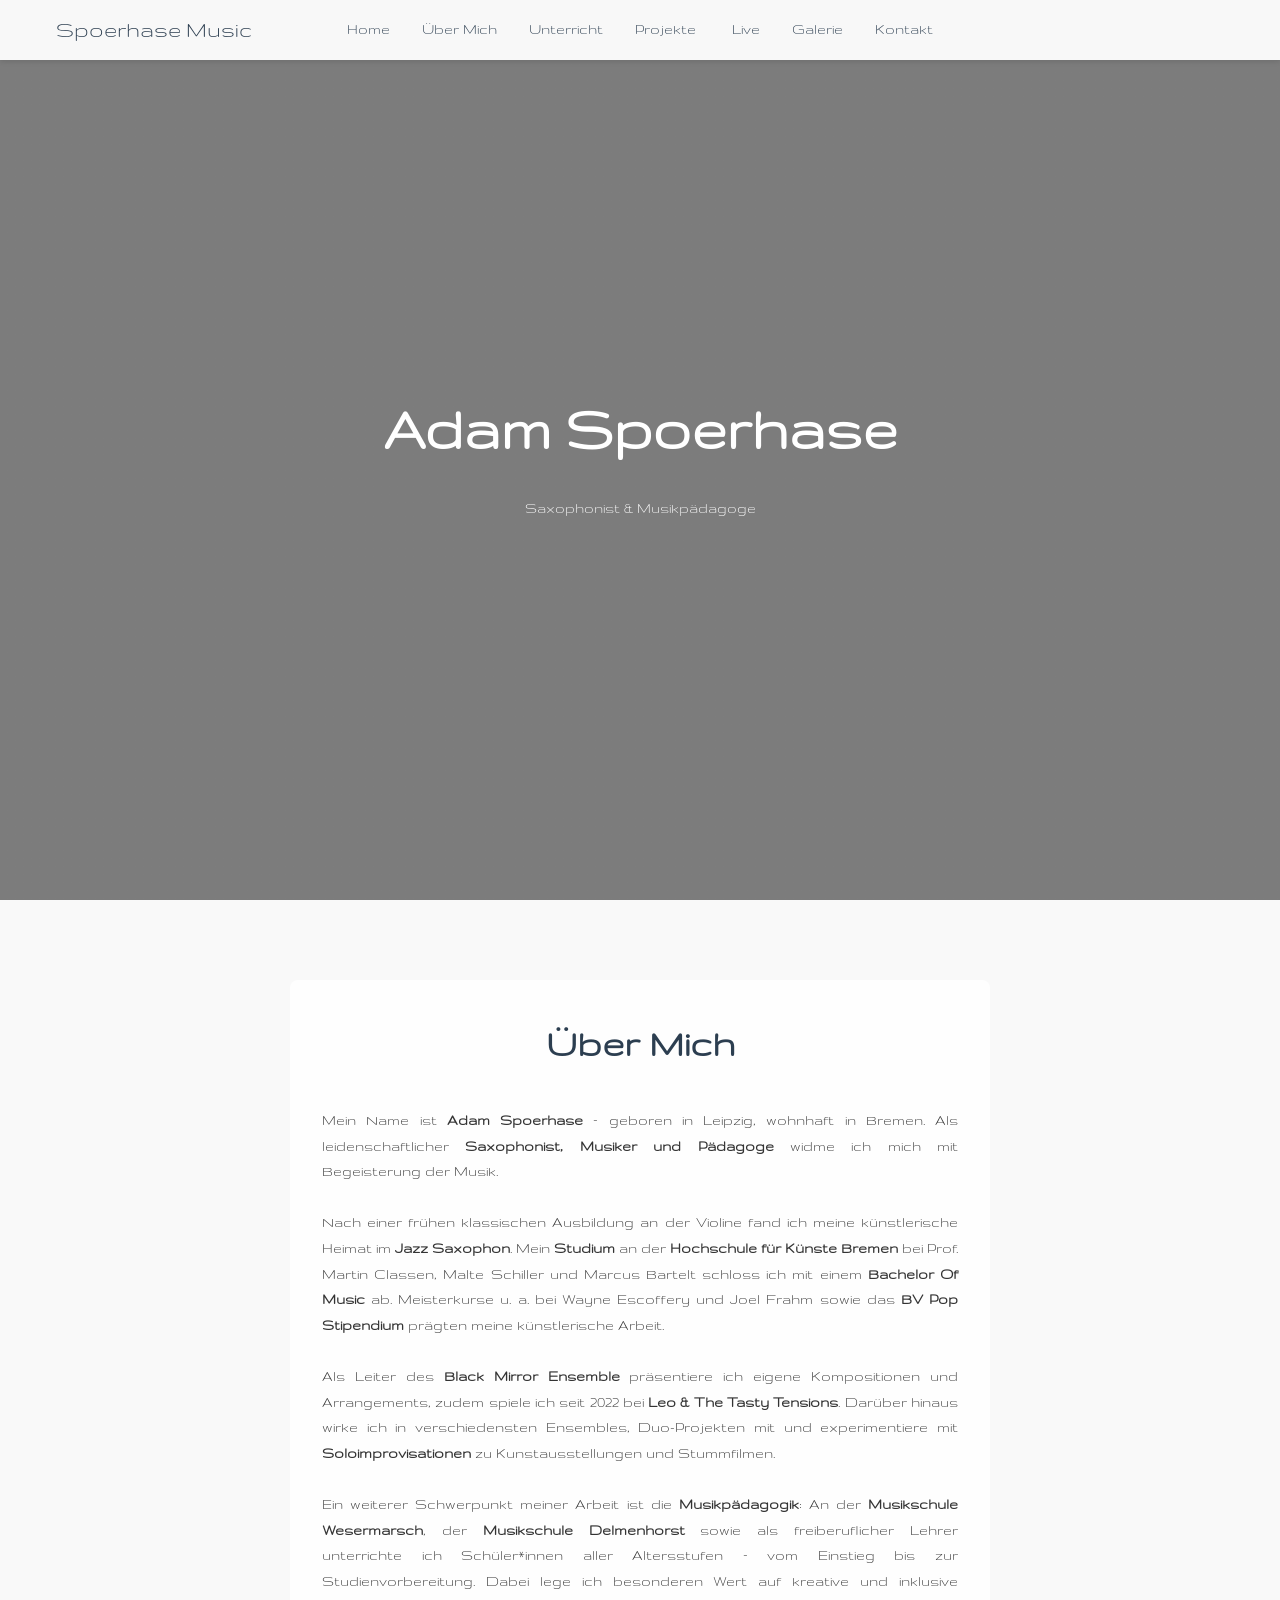
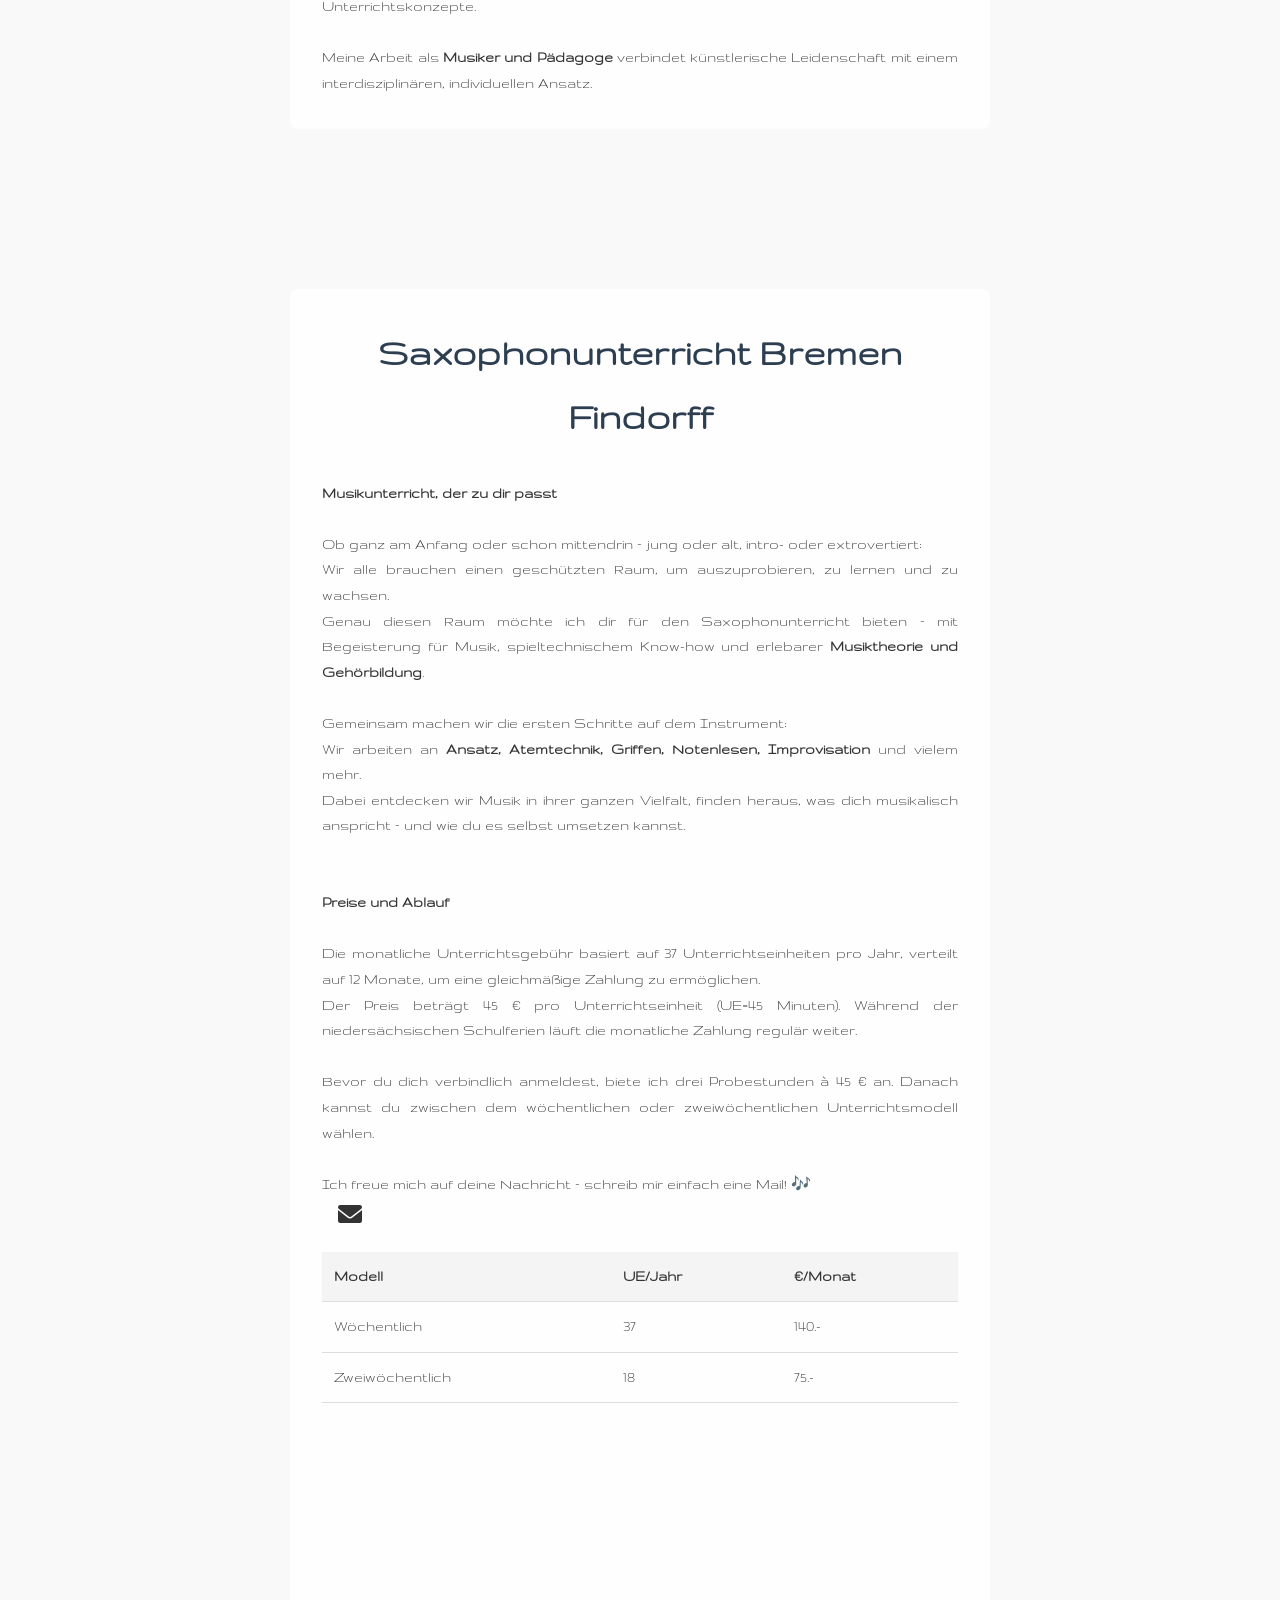
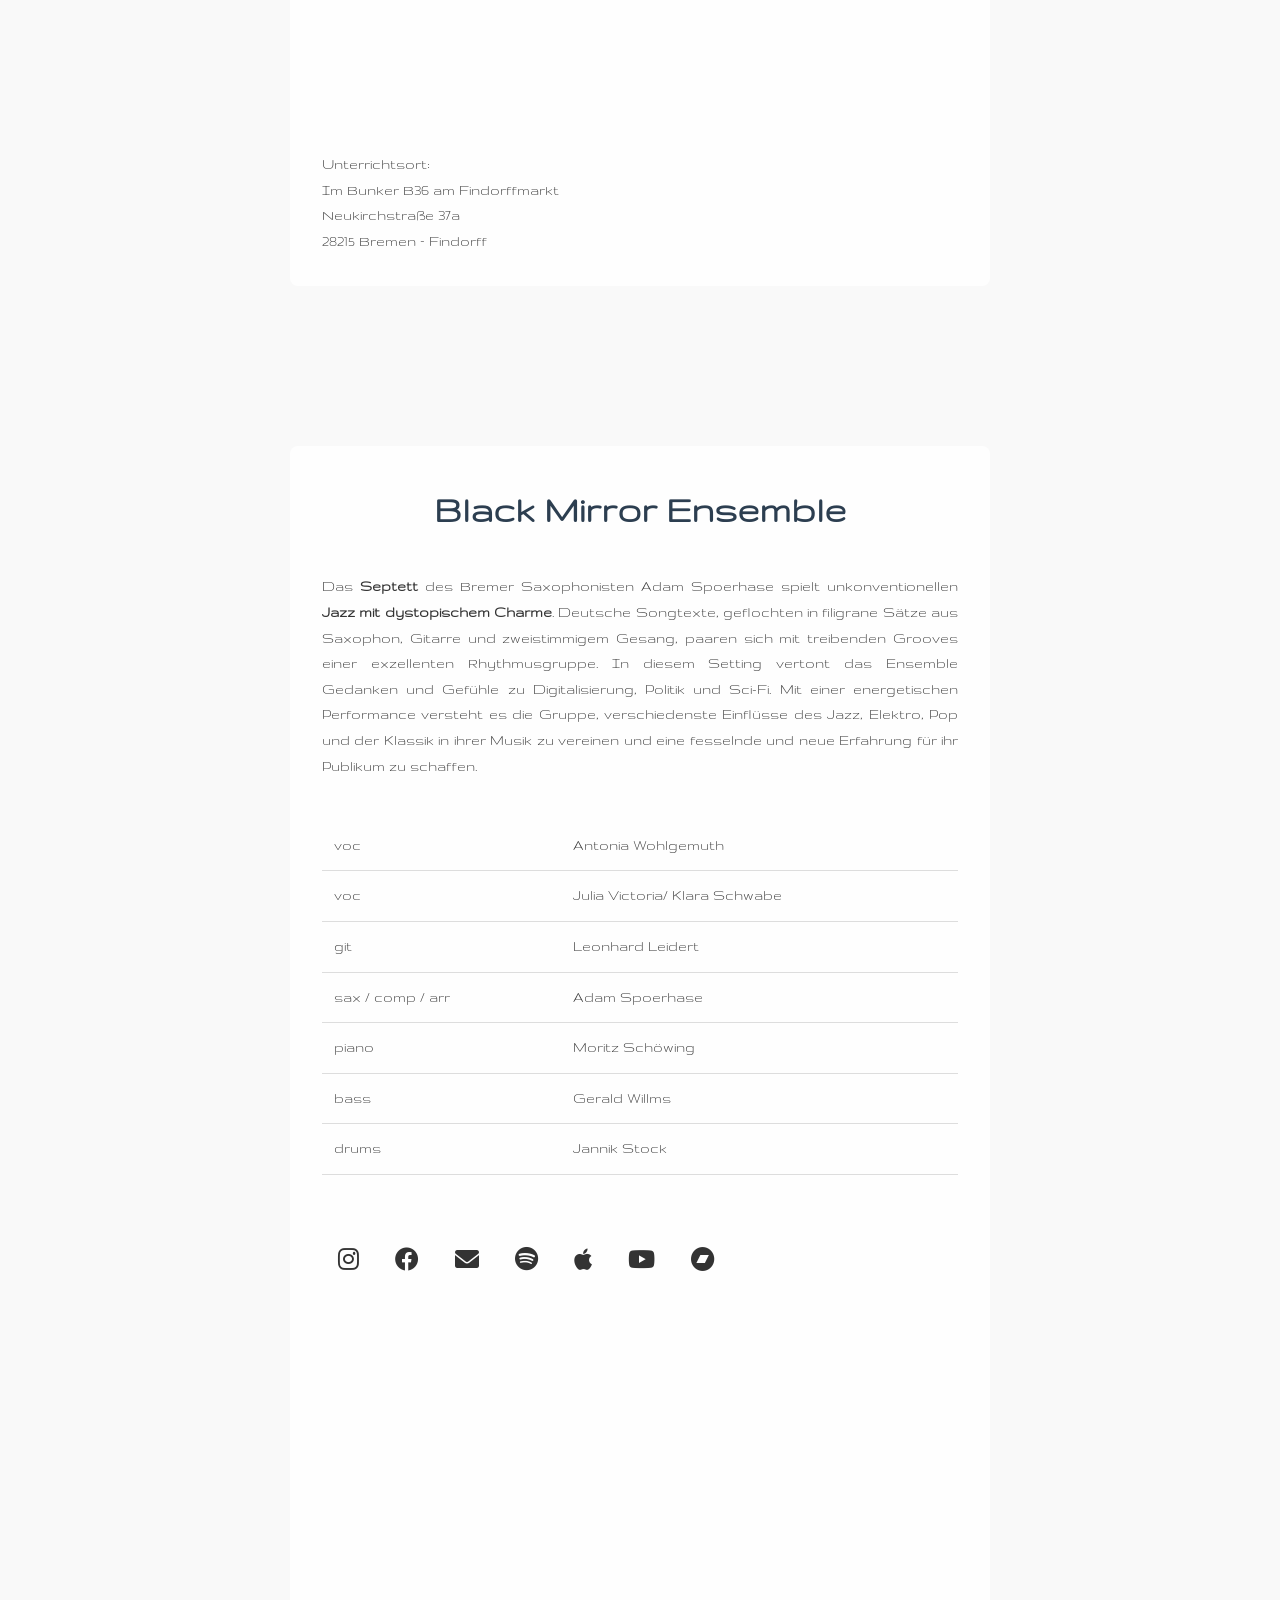
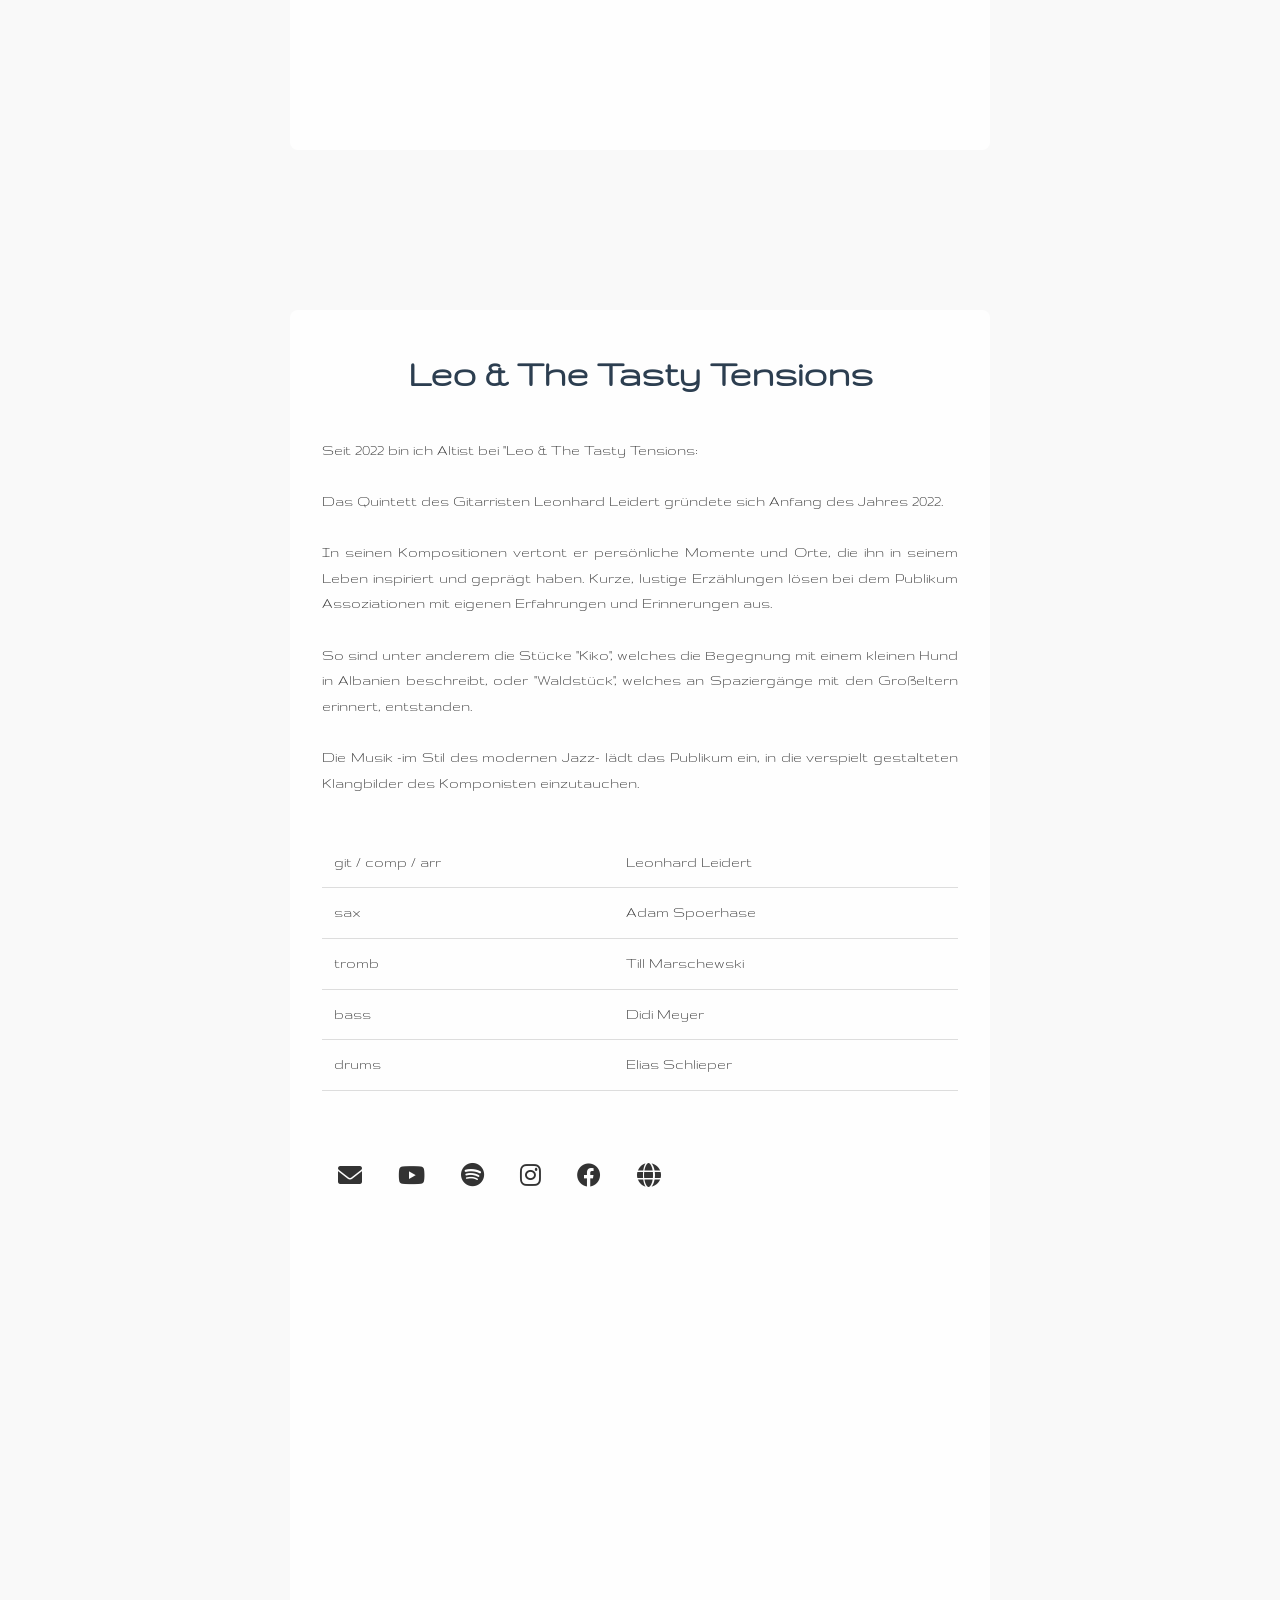
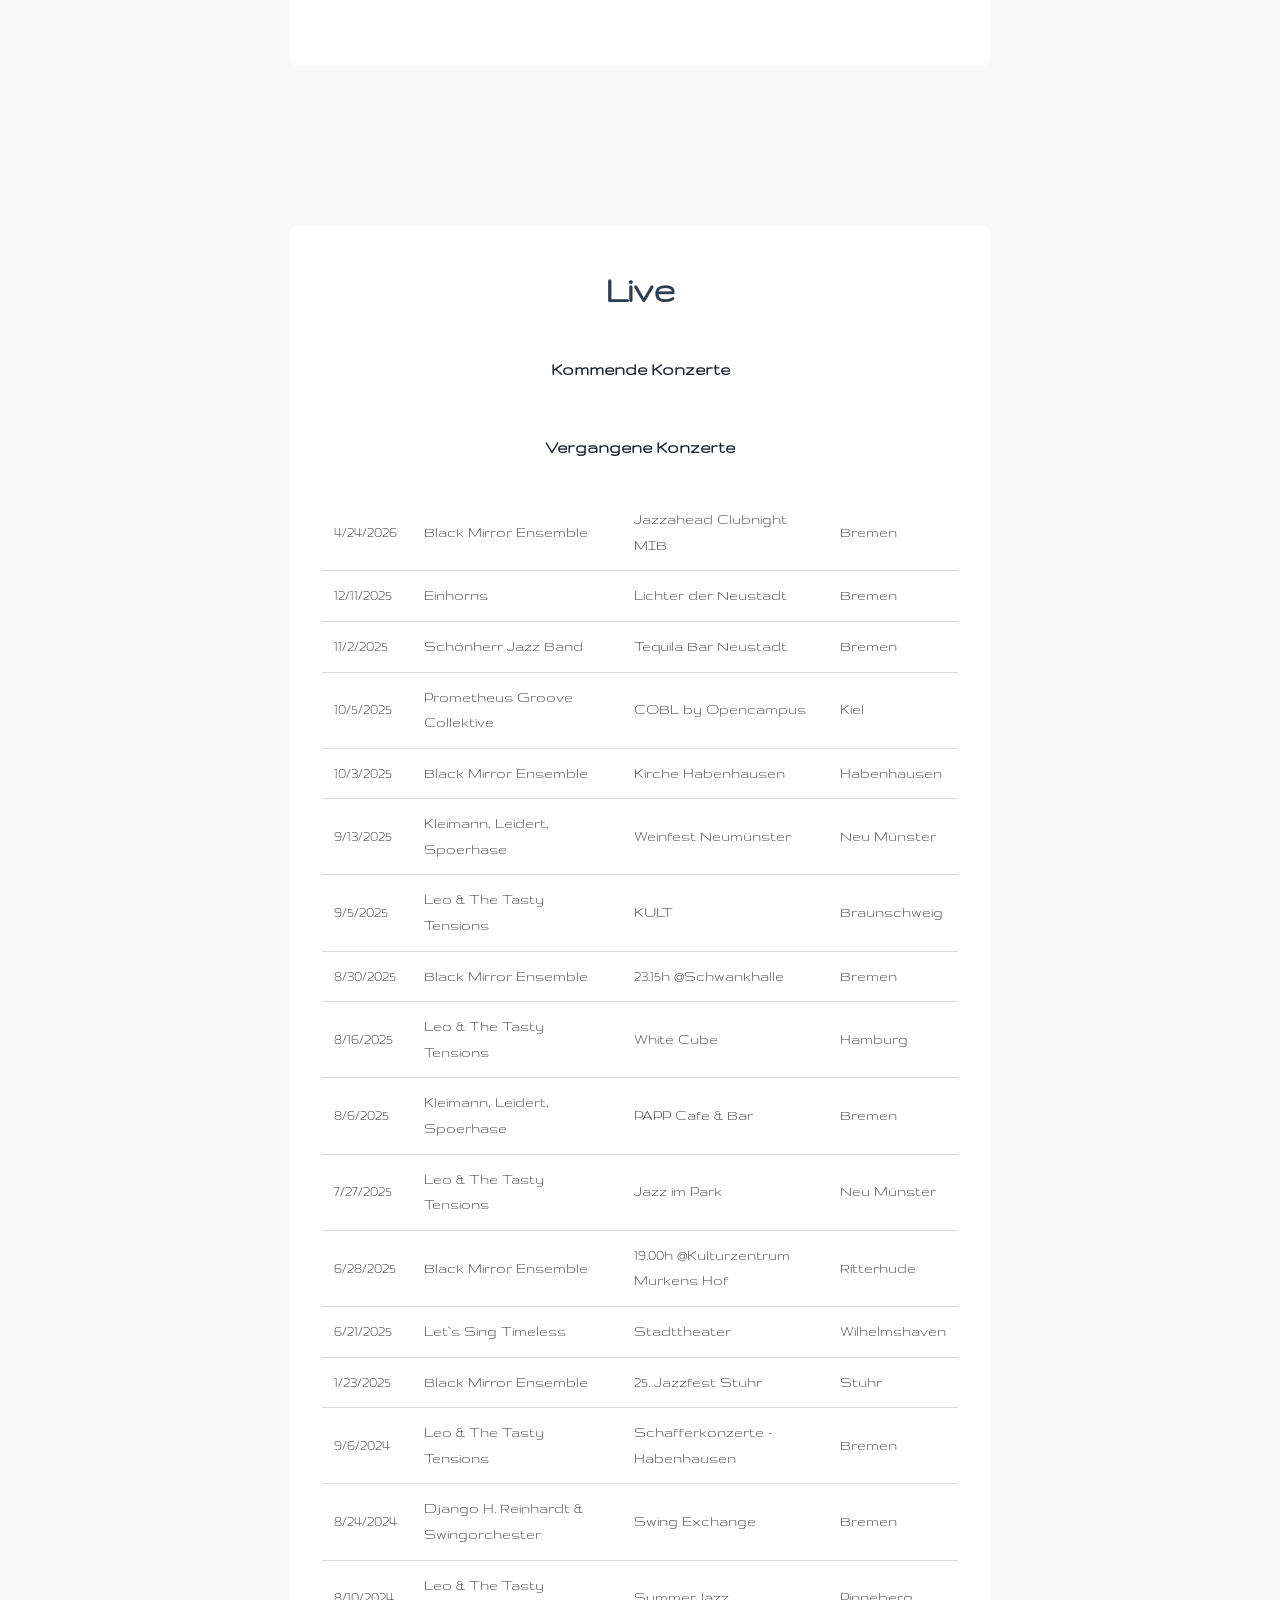
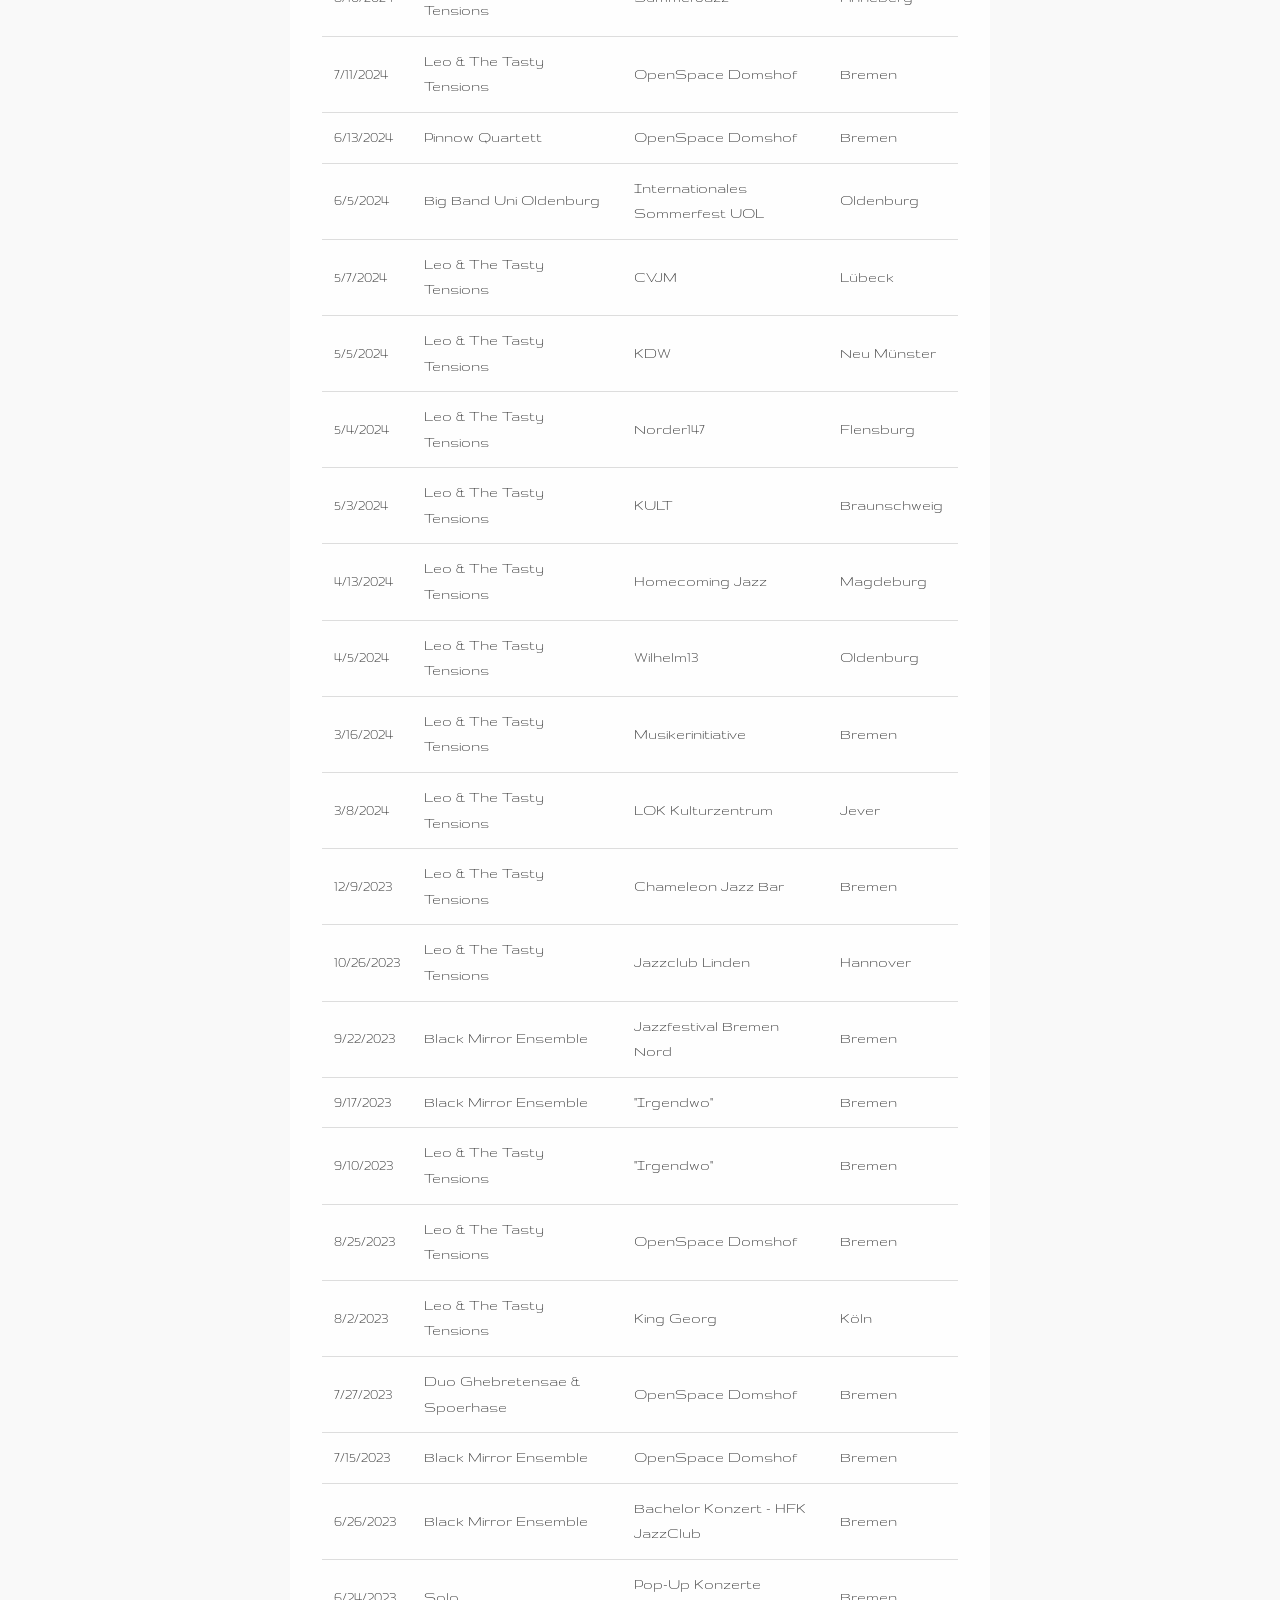
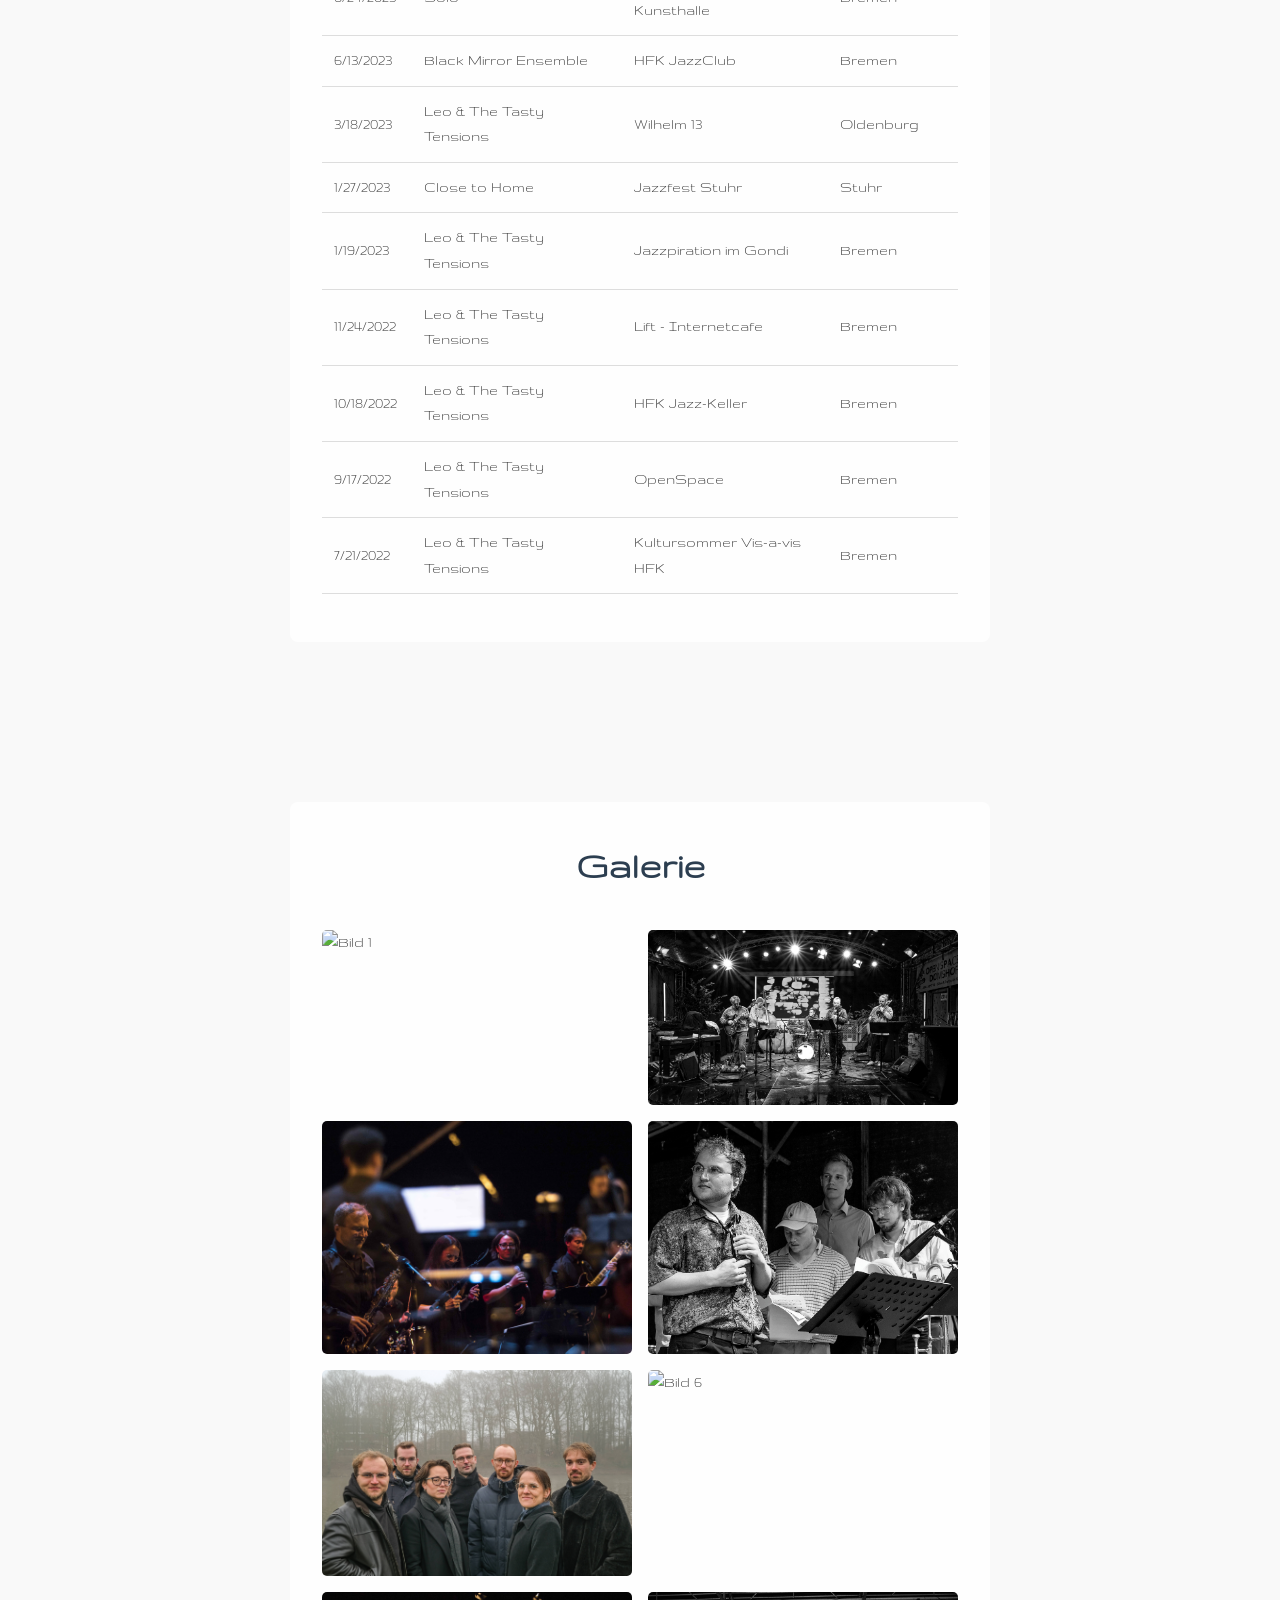
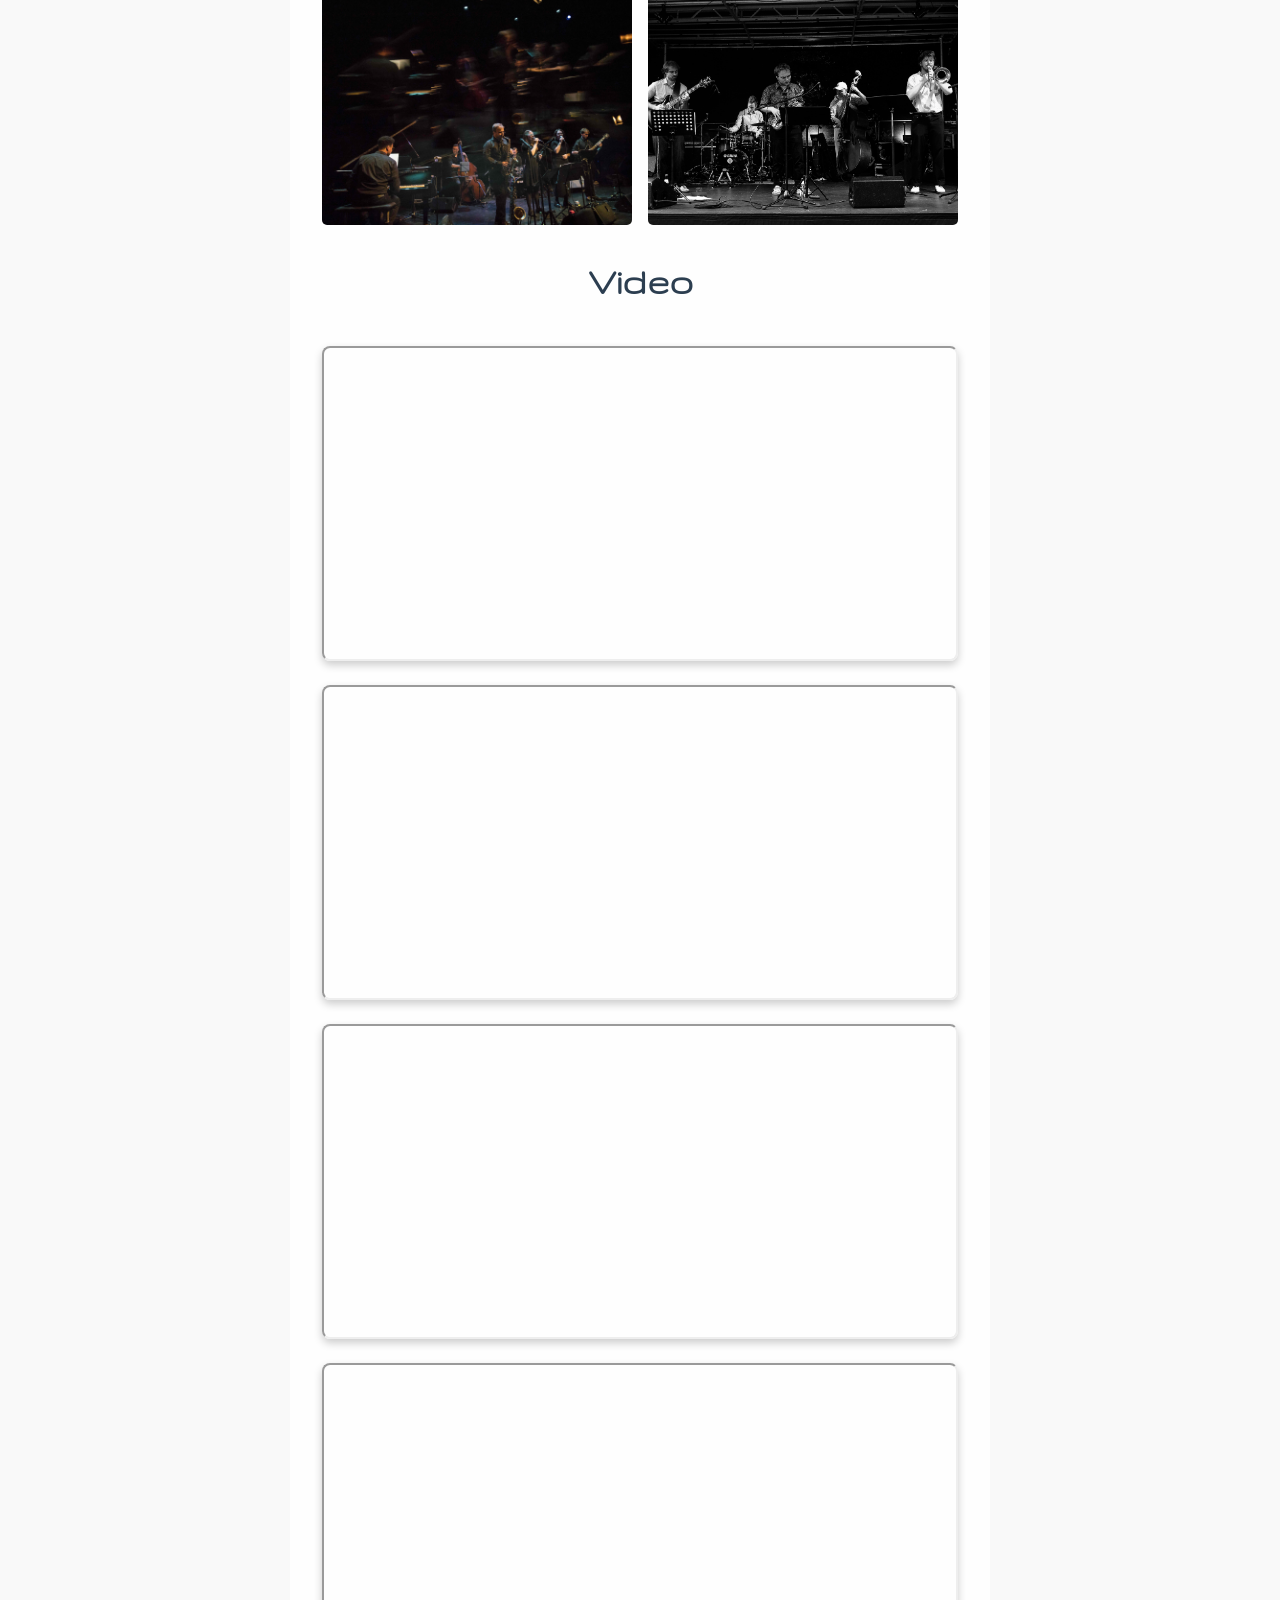
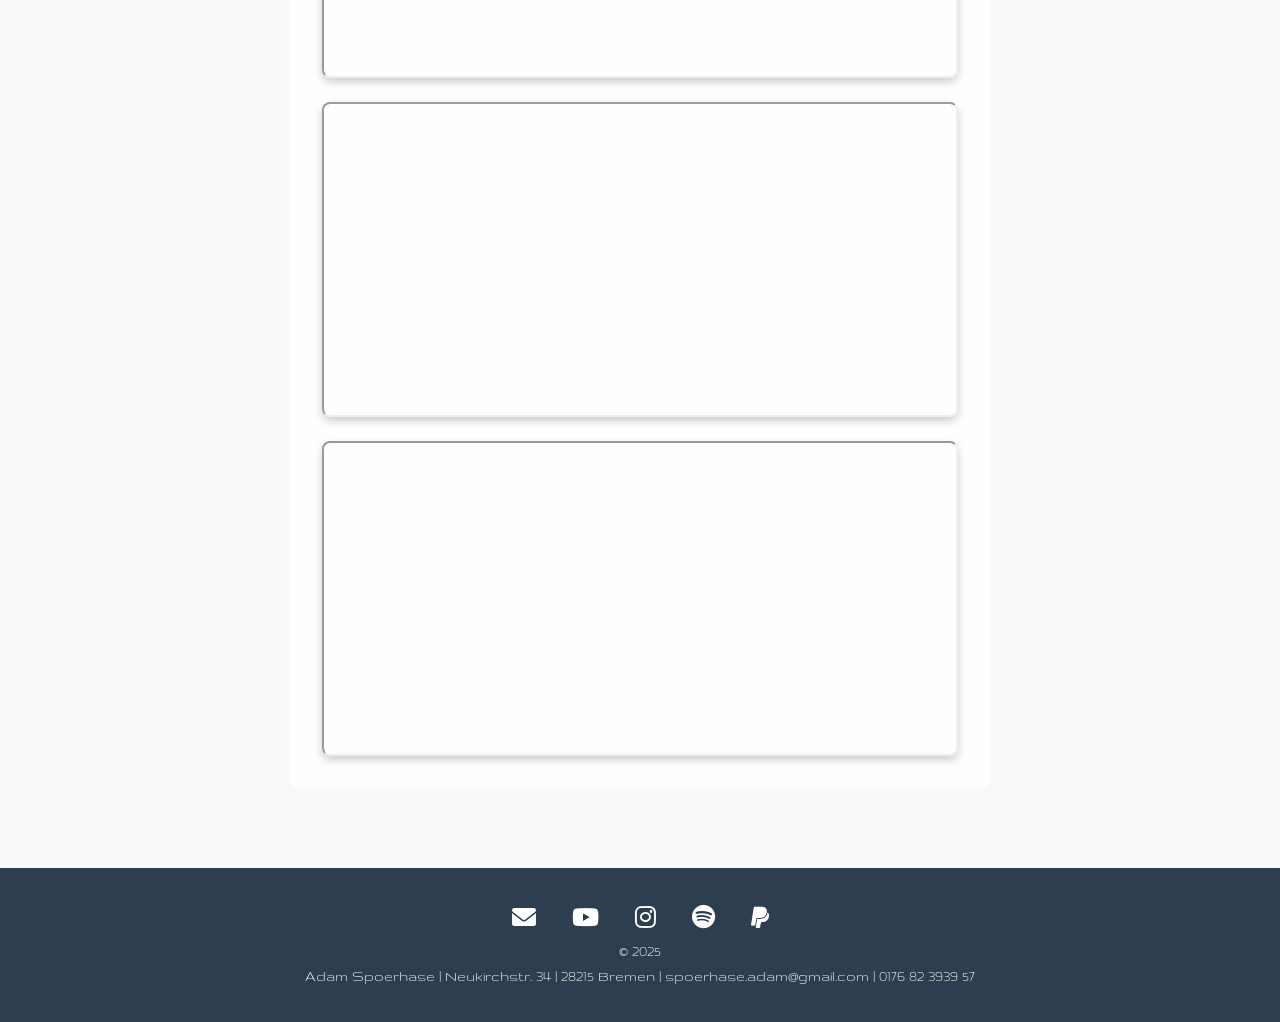
==== index.html @ 44860f43 "080526" ====
<!DOCTYPE html>
<html lang="de">

<head>
  <meta charset="UTF-8">
  <meta name="viewport" content="width=device-width, initial-scale=1.0">

  <!-- Basis-SEO -->
  <meta name="description"
    content="Saxophonist, Saxophonlehrer, Arrangeur, Komponist und Bandleader in Bremen – Unterricht, Auftritte, Arrangements, Jazz, Pop & mehr.">
  <meta name="keywords"
    content="Adam Spoerhase, Saxophonunterricht Bremen, Saxophonlehrer Bremen, Saxophonist Bremen, Musikunterricht Bremen, Saxophon lernen Bremen, Saxophon Findorff, Jazzunterricht Bremen, Musikpädagogik, Improvisation, Musikschule Bremen, Arrangeur, Komponist, Black Mirror Ensemble, Leo & The Tasty Tensions">
  <meta name="author" content="Adam Spoerhase, Black Mirror Ensemble">

  <!-- Open Graph (für Social Media) -->
  <meta property="og:title" content="Saxophonist & Saxophonlehrer in Bremen – Adam Spoerhase">
  <meta property="og:description"
    content="Professioneller Saxophonist, Lehrer & Arrangeur aus Bremen. Unterricht, Live-Musik, Arrangements & mehr.">
  <meta property="og:type" content="website">
  <meta property="og:url" content="https://jzzrbbt.github.io/spoerhase-music/">
  <meta property="og:image" content="https://jzzrbbt.github.io/spoerhase-music/Galerie/hintergrundbild.jpg">

  <!-- Twitter Card -->
  <meta name="twitter:card" content="summary_large_image">
  <meta name="twitter:title" content="Saxophonist & Musikpädagoge in Bremen – Adam Spoerhase">
  <meta name="twitter:description"
    content="Saxophonunterricht, Live-Musik, Kompositionen & Arrangements – jetzt entdecken.">
  <meta name="twitter:image" content="https://jzzrbbt.github.io/spoerhase-music/Galerie/hintergrundbild.jpg">

  <!-- Titel -->
  <title>Saxophonunterricht in Bremen – Adam Spoerhase</title>

  <!-- Icons & Fonts -->
  <link rel="stylesheet" href="https://cdnjs.cloudflare.com/ajax/libs/font-awesome/6.0.0/css/all.min.css">
  <link href="https://fonts.googleapis.com/css2?family=Gruppo&display=swap" rel="stylesheet">

  <!-- CSS -->
  <link rel="stylesheet" href="css/style.css">

  <!-- Skripte -->
  <script src="js/isIphone.js" defer></script>

  <!-- Strukturierte Daten für Local SEO -->
  <script type="application/ld+json">
  {
    "@context": "https://schema.org",
    "@type": "MusicSchool",
    "name": "Spoerhase Music – Saxophonunterricht Bremen",
    "description": "Saxophonunterricht für Anfänger und Fortgeschrittene in Bremen-Findorff. Jazz, Pop und Improvisation.",
    "image": "https://jzzrbbt.github.io/spoerhase-music/Galerie/hintergrundbild.jpg",
    "address": {
      "@type": "PostalAddress",
      "streetAddress": "Neukirchstraße 37a",
      "addressLocality": "Bremen",
      "postalCode": "28215",
      "addressCountry": "DE"
    },
    "geo": {
      "@type": "GeoCoordinates",
      "latitude": 53.093044,
      "longitude": 8.811693
    },
    "email": "spoerhase.adam@gmail.com",
    "url": "https://jzzrbbt.github.io/spoerhase-music/",
    "sameAs": [
      "https://www.instagram.com/black_mirror_ensemble/",
      "https://www.youtube.com/@adamspoerhase2343/featured"
    ]
  }
  </script>
</head>


<body>
  <!-- Navigation -->
  <nav class="navbar">
    <div class="container">
      <a href="#home" class="brand">Spoerhase Music</a>
      <button class="nav-toggle" aria-label="Menü öffnen">
        <span class="hamburger"></span>
      </button>
      <ul class="nav-links">
        <li><a href="#home">Home</a></li>
        <li><a href="#about">Über Mich</a></li>
        <li><a href="#lessons">Unterricht</a></li>
        <li class="dropdown">
          <a href="#bme">Projekte <i class="fas"></i></a>
          <ul class="dropdown-content">
            <li><a href="#bme">Black Mirror Ensemble</a></li>
            <li><a href="#lttt">Leo & The Tasty Tensions</a></li>
          </ul>
        </li>
        <li><a href="#events">Live</a></li>
        <li><a href="#gallery">Galerie</a></li>
        <li><a href="#footer">Kontakt</a></li>
      </ul>
    </div>
  </nav>

  <!-- Hero Section -->
  <section id="home" class="hero">
    <div class="hero-content">
      <h1>Adam Spoerhase</h1>
      <p>Saxophonist & Musikpädagoge</p>
    </div>
  </section>

  <section id="about"
    style="background: url('bspbild.jpg') no-repeat center center; background-size: max(700px); padding: 5rem 2rem; background-attachment: fixed;">
    <div class="content">
      <h2>Über Mich</h2>
      <p id="aboutText">Adam Spoerhase, Saxophonist, Saxophonlehrer, Bremen, Findorff</p>
    </div>
  </section>

  <!-- Unterricht -->
  <section id="lessons" style="background-image: url('Bilder/Sax\ Unterricht.jpg');
           background-size:cover;
           background-position: center; 
           background-attachment: fixed;
           background-repeat: no-repeat;">
    <div class="content">
      <h2>Saxophonunterricht Bremen Findorff</h2>

      <p id="aboutLessonsText">
        Ich biete <strong>Saxophonunterricht in Bremen</strong> für Anfänger und Fortgeschrittene
        an –
        im Stadtteil <strong>Findorff</strong> oder online per Video-Unterricht.
        Egal ob du Jazz, Pop oder Klassik spielen möchtest:
        Im Unterricht lernst du Technik, Improvisation, Gehörbildung und musikalischen Ausdruck.
        Der Unterricht richtet sich an Kinder, Jugendliche und Erwachsene –
        auf <strong>Alt-, Tenor-, Bariton- und Sopransaxophon</strong>.
      </p>


      <div class="social-icons">
        <a href="mailto:spoerhase.adam@gmail.com" target="_blank"><i class="fas fa-envelope"></i></a>
      </div>

      <table>
        <tr>
          <th>Modell</th>
          <th>UE/Jahr</th>
          <th>€/Monat</th>
        </tr>
        <tr>
          <td>Wöchentlich</td>
          <td>37</td>
          <td>140.-</td>
        </tr>
        <tr>
          <td>Zweiwöchentlich</td>
          <td>18</td>
          <td>75.-</td>
        </tr>
      </table>

      <div class="map-container">
        <iframe
          src="https://www.google.com/maps/embed?pb=!1m18!1m12!1m3!1d149.74718280624373!2d8.811693271079385!3d53.09304448581157!2m3!1f0!2f0!3f0!3m2!1i1024!2i768!4f13.1!3m3!1m2!1s0x47b1286eca355ee9%3A0x241c0317d4794151!2sNeukirchstra%C3%9Fe%2037a%2C%2028215%20Bremen!5e0!3m2!1sde!2sde!4v1742293849032!5m2!1sde!2sde"
          class="map-iframe" allowfullscreen="" loading="lazy" referrerpolicy="no-referrer-when-downgrade"></iframe>
      </div>

      <p>
        Unterrichtsort:<br>
        Im Bunker B36 am Findorffmarkt<br>
        Neukirchstraße 37a<br>
        28215 Bremen – Findorff
      </p>

    </div>
  </section>

  <!-- Band: Black Mirror Ensemble -->
  <section id="bme" style="background-image: url('gallery/HintergrundBME.jpg');
           background-size:cover;
           background-position: center; 
           background-attachment: fixed;
           background-repeat: no-repeat;">

    <div class="content">

      <h2>Black Mirror Ensemble</h2>
      <p id="aboutBMEText">Black Mirror Ensemble Live</p><br>

      <table>
        <tr>
          <td>voc</td>
          <td>Antonia Wohlgemuth</td>
        </tr>
        <tr>
          <td>voc</td>
          <td>Julia Victoria/ Klara Schwabe</td>
        </tr>
        <tr>
          <td>git</td>
          <td>Leonhard Leidert</td>
        </tr>
        <tr>
          <td>sax / comp / arr</td>
          <td>Adam Spoerhase</td>
        </tr>
        <tr>
          <td>piano</td>
          <td>Moritz Schöwing</td>
        </tr>
        <tr>
          <td>bass</td>
          <td>Gerald Willms</td>
        </tr>
        <tr>
          <td>drums</td>
          <td>Jannik Stock</td>
        </tr>
      </table>

      <br><br>
      <!-- Social Media Links -->
      <div class="social-icons">

        <a href="https://www.instagram.com/black_mirror_ensemble/?hl=de" target="_blank"><i
            class="fab fa-instagram"></i></a>
        <a href="https://www.facebook.com/profile.php?id=100092548142021" target="_blank"><i
            class="fab fa-facebook"></i></a>
        <a href="mailto:spoerhase.adam@gmail.com" target="_blank"><i class="fas fa-envelope"></i></a>

        <a href="https://open.spotify.com/intl-de/artist/6KK4UsVTcNkBBgU9x1tOBa?si=P2bHAS3KRbOYBg-0APtprw"
          target="_blank"><i class="fab fa-spotify"></i></a>
        <a href="https://music.apple.com/de/artist/black-mirror-ensemble/1844106262" target="_blank"><i
            class="fab fa-apple"></i></a>
        <a href="https://music.youtube.com/channel/UC7868fG_l4S92y5Y8KD3TqQ?si=gjVrfZll62qclre3" target="_blank"><i
            class="fab fa-youtube"></i></a>
        <a href="https://blackmirrorensemble.bandcamp.com/album/traumf-nger" target="_blank"><i
            class="fab fa-bandcamp"></i></a>

      </div>
      <br><br>
      <iframe data-testid="embed-iframe" style="border-radius:12px"
        src="https://open.spotify.com/embed/album/1LDtKP4Y3ZcjOma3gYedKd?utm_source=generator&theme=0" width="100%"
        height="352" frameBorder="0" allowfullscreen=""
        allow="autoplay; clipboard-write; encrypted-media; fullscreen; picture-in-picture" loading="lazy"></iframe>
      <br><br>
    </div>

    </div>

  </section>

  <!-- Band: Leo & The Tasty Tensions -->
  <section id="lttt" style="background-image: url('gallery/2.jpg');
           background-size: cover; 
           background-position: center; 
           background-attachment: fixed;
           background-repeat: no-repeat;">
    <div class="content">
      <h2>Leo & The Tasty Tensions</h2>
      <p id="aboutLTTText">Infotext...</p>
      <br>
      <table>
        <tr>
          <td>git / comp / arr</td>
          <td>Leonhard Leidert</td>
        </tr>
        <tr>
          <td>sax</td>
          <td>Adam Spoerhase</td>
        </tr>
        <tr>
          <td>tromb</td>
          <td>Till Marschewski</td>
        </tr>
        <tr>
          <td>bass</td>
          <td>Didi Meyer</td>
        </tr>
        <tr>
          <td>drums</td>
          <td>Elias Schlieper</td>
        </tr>
      </table>
      <br><br>
      <!-- Social Media Links -->
      <div class="social-icons">
        <a href="mailto:booking@leoandthetastytensions.info" target="_blank"><i class="fas fa-envelope"></i></a>
        <a href="https://www.youtube.com/@leoandthetastytensions" target="_blank"><i class="fab fa-youtube"></i></a>
        <a href="https://open.spotify.com/intl-de/artist/3RdRQytWqxMEiKghWeTZFX?si=q4nQqFYESuCCNoGcfioeWg"
          target="_blank"><i class="fab fa-spotify"></i></a>
        <a href="https://www.instagram.com/leo_and_the_tasty_tensions/?hl=de" target="_blank"><i
            class="fab fa-instagram"></i></a>
        <a href="https://www.facebook.com/profile.php?id=61556718826308" target="_blank"><i
            class="fab fa-facebook"></i></a></h3>
        <a href="https://www.leoandthetastytensions.info/" target="_blank"><i class="fas fa-globe"></i></a>
      </div>
      <br><br>
      <iframe data-testid="embed-iframe" style="border-radius:12px"
        src="https://open.spotify.com/embed/album/4brTKUjnzR3aDTePizS8RY?utm_source=generator&theme=0" width="100%"
        height="352" frameBorder="0" allowfullscreen=""
        allow="autoplay; clipboard-write; encrypted-media; fullscreen; picture-in-picture" loading="lazy"></iframe>
      <br><br>
    </div>
    </div>

  </section>

  <!-- Veranstaltungen -->
  <section id="events">
    <div class="content">
      <h2>Live</h2>
      <!-- Tabelle für kommende Veranstaltungen -->
      <h3>Kommende Konzerte</h3>
      <table id="upcomingEventsTable">
        <thead>
          <tr>
            <!-- Kopfzeile kann nach Bedarf ergänzt werden -->
          </tr>
        </thead>
        <tbody id="upcomingEvents">
          <!-- Dynamisch befüllt -->
        </tbody>
      </table>
      <!-- Tabelle für vergangene Veranstaltungen -->
      <h3>Vergangene Konzerte</h3>
      <table id="pastEventsTable">
        <thead>
          <tr>
            <!-- Kopfzeile kann nach Bedarf ergänzt werden -->
          </tr>
        </thead>
        <tbody id="pastEvents">
          <!-- Dynamisch befüllt -->
        </tbody>
      </table>
    </div>
  </section>

  <!-- Galerie -->
  <section id="gallery">
    <div class="content">
      <h2>Galerie</h2>

      <div class="gallery">
        <!-- zeige hier alle Bilder aus dem Ordner /gallery -->
        <img src="gallery/1.jpg" alt="Bild 1">
        <img src="gallery/2.jpg" alt="Bild 2">
        <img src="gallery/3.jpg" alt="Bild 3">
        <img src="gallery/4.jpg" alt="Bild 4">
        <img src="gallery/5.jpg" alt="Bild 5">
        <img src="gallery/6.jpg" alt="Bild 6">
        <img src="gallery/7.jpg" alt="Bild 7">
        <img src="gallery/8.jpg" alt="Bild 8">
      </div><br>


      <h2>Video</h2>
      <div class="gallery">
        <!-- Eingebettete YouTube-Videos -->
        <div class="video-gallery">
          <iframe width="600" height="315" src="https://www.youtube.com/embed/6SYhn9O03OU?si=Tev2OSCjIGuo_uky&amp;controls=0" allowfullscreen></iframe>
          <iframe width="600" height="315" src="https://www.youtube.com/embed/q4For6QDO0E?si=LdzXpstNxSc4JJsE" allowfullscreen></iframe>
          <iframe width="600" height="315" src="https://www.youtube.com/embed/U1G6T51KyIc" allowfullscreen></iframe>
          <iframe width="600" height="315" src="https://www.youtube.com/embed/U_okpQpdwJo" allowfullscreen></iframe>
          <iframe width="600" height="315" src="https://www.youtube.com/embed/sV_rzHV8x7w" allowfullscreen></iframe>
          <iframe width="600" height="315" src="https://www.youtube.com/embed/h3A3Xz_w18o" allowfullscreen></iframe>
        </div>
        
      </div>
    </div>
  </section>

  <!-- Footer -->
  <footer id="footer">
    <div class="social-icons">
      <a href="mailto:spoerhase.adam@gmail.com" target="_blank"><i class="fas fa-envelope"></i></a>
      <a href="https://www.youtube.com/@adamspoerhase2343/featured" target="_blank"><i class="fab fa-youtube"></i></a>
      <a href="https://www.instagram.com/black_mirror_ensemble/?hl=de" target="_blank"><i
          class="fab fa-instagram"></i></a>
      <a href="https://open.spotify.com/intl-de/artist/1DbZBXo44TI0vPPvEkJXXv?si=SGiqCL0bR5qexjZncAiw9g"
        target="_blank"><i class="fab fa-spotify"></i></a>
      <a href="https://www.paypal.me/BlackMirrorEnsemble" target="_blank"><i class="fab fa-paypal"></i></a>
    </div>
    <p>&copy; 2025</p>

    <p id="contactText">Beispieltext Kontaktinformationen</p>

  </footer>

  <div id="lightbox" class="lightbox">
    <span class="close">&times;</span>
    <img class="lightbox-content" id="lightbox-img" src="" alt="Vergrößertes Bild">
  </div>




  <!-- JavaScript zur Navigation -->
  <script src="js/navigation.js"></script>

  <!-- JavaScript zur dynamischen Organisation der Events -->
  <script src="js/events.js"></script>

  <!-- JavaScript für Galerie -->
  <script src="js/gallery.js"></script>

  <!-- JavaScript zur dynamischen Organisation der Texte -->
  <script src="js/text.js"></script>

</body>

</html>
---- css/style.css ----
/* ===========================
   Grundlegende Styles
=========================== */
:root {
  --primary-color: #2c3e50;
  --accent-color: #e67e22;
  --bg-opacity: 0.95;
  --background-color: #f9f9f9;
  --transition-speed: 0.3s;
  --nav-height: 60px;
}

* {
  margin: 0;
  padding: 0;
  box-sizing: border-box;
  font-family: 'Gruppo', sans-serif;
}

html {
  scroll-behavior: smooth;
}

body {
  line-height: 1.6;
  color: #333;
  background-color: var(--background-color);
}

/* ===========================
   Navigation
=========================== */
.navbar {
  position: fixed;
  top: 0;
  width: 100%;
  background: rgba(255, 255, 255, var(--bg-opacity));
  box-shadow: 0 2px 5px rgba(0,0,0,0.1);
  z-index: 1000;
}

.navbar .container {
  max-width: 1200px;
  margin: 0 auto;
  display: flex;
  align-items: center;
  justify-content: center;
  height: var(--nav-height);
  padding: 0 1rem;
  position: relative;
}

.brand {
  position: absolute;
  left: 1rem;
  font-size: 1.5rem;
  color: var(--primary-color);
  text-decoration: none;
}

.nav-toggle {
  display: none;
  background: none;
  border: none;
  cursor: pointer;
  position: absolute;
  right: 1rem;
}

.hamburger,
.hamburger::before,
.hamburger::after {
  content: '';
  display: block;
  width: 25px;
  height: 3px;
  background: var(--primary-color);
  transition: transform var(--transition-speed);
  border-radius: 2px;
}

.hamburger::before {
  transform: translateY(-8px);
}
.hamburger::after {
  transform: translateY(5px);
}

.nav-links {
  list-style: none;
  display: flex;
  align-items: center;
  justify-content: center;
}

.nav-links li {
  position: relative;
}

.nav-links a {
  display: block;
  padding: 0 1rem;
  color: var(--primary-color);
  text-decoration: none;
  transition: color var(--transition-speed);
}

.nav-links a:hover {
  color: var(--accent-color);
}

.dropdown-content {
  display: none;
  position: absolute;
  top: 100%;
  left: 0;
  background: #fff;
  box-shadow: 0 8px 16px rgba(0,0,0,0.2);
  list-style: none;
  padding: 0.5rem 0;
  border-radius: 4px;
}

.dropdown-content a {
  padding: 0.5rem 1rem;
  color: var(--primary-color);
}

.dropdown:hover .dropdown-content {
  display: block;
}

/* ===========================
   Responsive Navigation
=========================== */
@media (max-width: 768px) {
  .nav-toggle {
    display: block;
  }
  
  .nav-links {
    position: absolute;
    top: var(--nav-height);
    left: 0;
    width: 100%;
    flex-direction: column;
    background: rgba(255,255,255,var(--bg-opacity));
    display: none;
  }
  .nav-links.active {
    display: flex;
  }
  .nav-links li {
    width: 100%;
    text-align: center;
  }
  .dropdown-content {
    position: static;
    box-shadow: none;
  }
}

/* ===========================
   Hero Section
=========================== */
.hero {
  height: 100vh;
  background: linear-gradient(rgba(0, 0, 0, 0.5), rgba(0, 0, 0, 0.5)),
    url('../gallery/hintergrundbild.jpg') center / cover fixed;
  display: flex;
  align-items: center;
  justify-content: center;
  text-align: center;
  color: #fff;
}

.hero h1 {
  font-size: 4rem;
  margin-bottom: 1rem;
}

/* ===========================
   Allgemeine Sektionen
=========================== */
section {
  padding: 5rem 2rem;
  min-height: 100vh;
  display: flex;
  align-items: center;
}

.content {
  text-align: justify;
  background-color: rgba(255, 255, 255, 0.9);
  padding: 2rem;
  border-radius: 8px;
  max-width: 700px;
  margin: 0 auto;
}

h2 {
  text-align: center;
  font-size: 2.5rem;
  margin-bottom: 2rem;
  color: var(--primary-color);
}

h3 {
  text-align: center;
  font-size: 1.2rem;
  margin-bottom: 2rem;
  color: #1a242e;
}

/* ===========================
   Karte / Map
=========================== */
.map-container {
  text-align: center;
  margin: 20px auto;
  max-width: 700px;
}

.map-iframe {
  width: 100%;
  height: 300px;
  border: 0;
  border-radius: 10px;
}

/* ===========================
   Band / Projekte
=========================== */
.band-section {
  position: relative;
  width: 100%;
  height: 100vh;
  overflow: hidden;
  display: flex;
  align-items: center;
  justify-content: center;
  text-align: center;
}

/* ===========================
   Tabellen (Veranstaltungen)
=========================== */
table {
  width: 100%;
  margin: 1rem 0;
  border-collapse: collapse;
}
th, td {
  padding: 0.75rem;
  text-align: left;
  border-bottom: 1px solid #ddd;
}
th {
  background-color: #f4f4f4;
}

/* ===========================
   Galerie
=========================== */
.gallery {
  display: grid;
  grid-template-columns: repeat(auto-fit, minmax(300px, 1fr));
  gap: 1rem;
}
.gallery img {
  width: 100%;
  height: 100%;
  object-fit: cover;
  border-radius: 5px;
  transition: transform 0.3s;
}
.gallery img:hover {
  transform: scale(1.03);
}

/* ===========================
   Video-Galerie
=========================== */
.video-gallery {
  display: flex;
  flex-wrap: wrap;
  justify-content: center;
  gap: 1.5rem;
}
.video-gallery iframe {
  width: 100%;
  max-width: 700px;
  height: 315px;
  border-radius: 8px;
  box-shadow: 0 4px 8px rgba(0, 0, 0, 0.2);
  transition: transform 0.3s, box-shadow 0.3s;
}
.video-gallery iframe:hover {
  transform: scale(1.05);
  box-shadow: 0 8px 16px rgba(0, 0, 0, 0.3);
}

/* ===========================
   Footer
=========================== */
footer {
  background: var(--primary-color);
  color: #fff;
  padding: 2rem;
  text-align: center;
}

.social-icons a {
  color: var(--secondary-color);
  font-size: 1.5rem;
  margin: 0 1rem;
  transition: color var(--transition-speed), transform var(--transition-speed);
  display: inline-block;
}
.social-icons a:hover {
  transform: scale(1.5);
  color: var(--accent-color);
}

/* ===========================
   Lightbox
=========================== */
.lightbox {
  display: none;
  position: fixed;
  z-index: 2000;
  inset: 0;
  background-color: rgba(0, 0, 0, 0.9);
  align-items: center;
  justify-content: center;
}
.lightbox-content {
  max-width: 90%;
  max-height: 80%;
  margin: auto;
  display: block;
  border-radius: 5px;
}
.lightbox .close {
  position: absolute;
  top: 20px;
  right: 35px;
  color: #fff;
  font-size: 40px;
  font-weight: bold;
  transition: color 0.3s;
  cursor: pointer;
}
.lightbox .close:hover {
  color: #bbb;
}

/* ===========================
   Burger-Menü Animation
=========================== */
.nav-toggle.open .hamburger {
  transform: rotate(45deg);
}
.nav-toggle.open .hamburger::before {
  transform: rotate(90deg) translateX(5px);
}
.nav-toggle.open .hamburger::after {
  opacity: 0;
}


/* ===========================
   Zusätzliche Mobile Styles
=========================== */

/* Tablets & kleine Laptops */
@media (max-width: 1024px) {
  section {
    padding: 3rem 1.5rem;
  }

  h2 {
    font-size: 2rem;
  }

  .hero h1 {
    font-size: 3rem;
  }
}

/* Smartphones */
@media (max-width: 600px) {

  body {
    font-size: 0.95rem;
  }

  .navbar .container {
    justify-content: space-between;
  }

  .brand {
    font-size: 1.2rem;
  }

  .hero {
    height: 80vh;
    background-attachment: scroll; /* Fix iOS bug */
    padding: 0 1rem;
  }

  .hero h1 {
    font-size: 2.2rem;
  }

  .hero p {
    font-size: 1rem;
  }

  section {
    padding: 3rem 1rem;
    min-height: auto;
  }

  .content {
    padding: 1.2rem;
    max-width: 100%;
  }

  h2 {
    font-size: 1.5rem;
  }

  h3 {
    font-size: 1rem;
  }

  /* Galerie einspaltig */
  .gallery {
    grid-template-columns: 1fr;
  }

  /* Video responsive */
  .video-gallery iframe {
    height: 200px;
    max-width: 100%;
  }


  /* Tabelle an Bildschirmbreite anpassen */
   table {
    display: table;
    table-layout: fixed; /* gleichmäßige Spaltenbreiten */
    width: 100%;
  }
  th, td {
    word-wrap: break-word;
    text-align: justify;
  }

 <!--
 /* Fixe Hintergründe abschalten */
  [style*="background-attachment: fixed"] {
    background-attachment: scroll !important;
  } 
  -->

  /* Optional: falls es mehrere feste Hintergründe gibt */
.is-iphone [style*="background-attachment: fixed"] {
  background-attachment: scroll !important;
}

  /* Footer kompakter */
  footer {
    padding: 1.5rem 1rem;
  }

  .social-icons a {
    margin: 0 0.5rem;
    font-size: 1.2rem;
  }
}
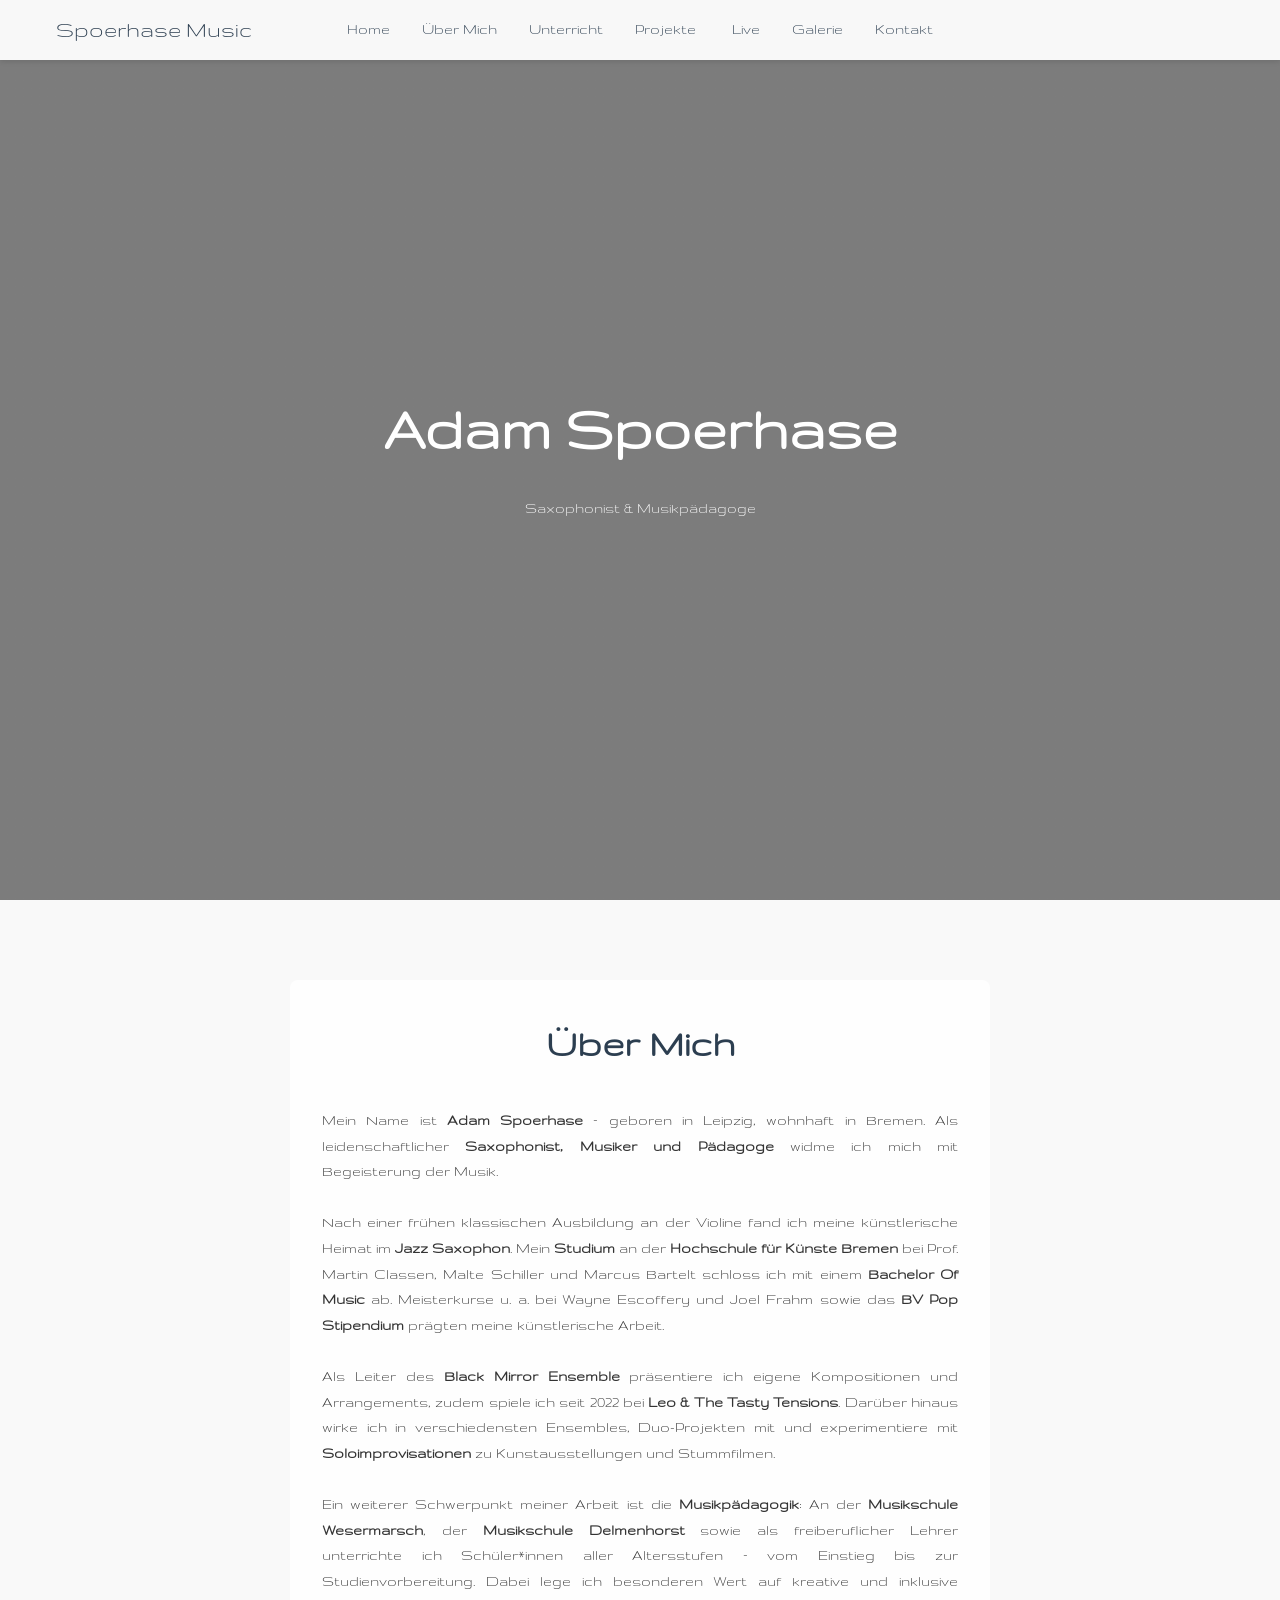
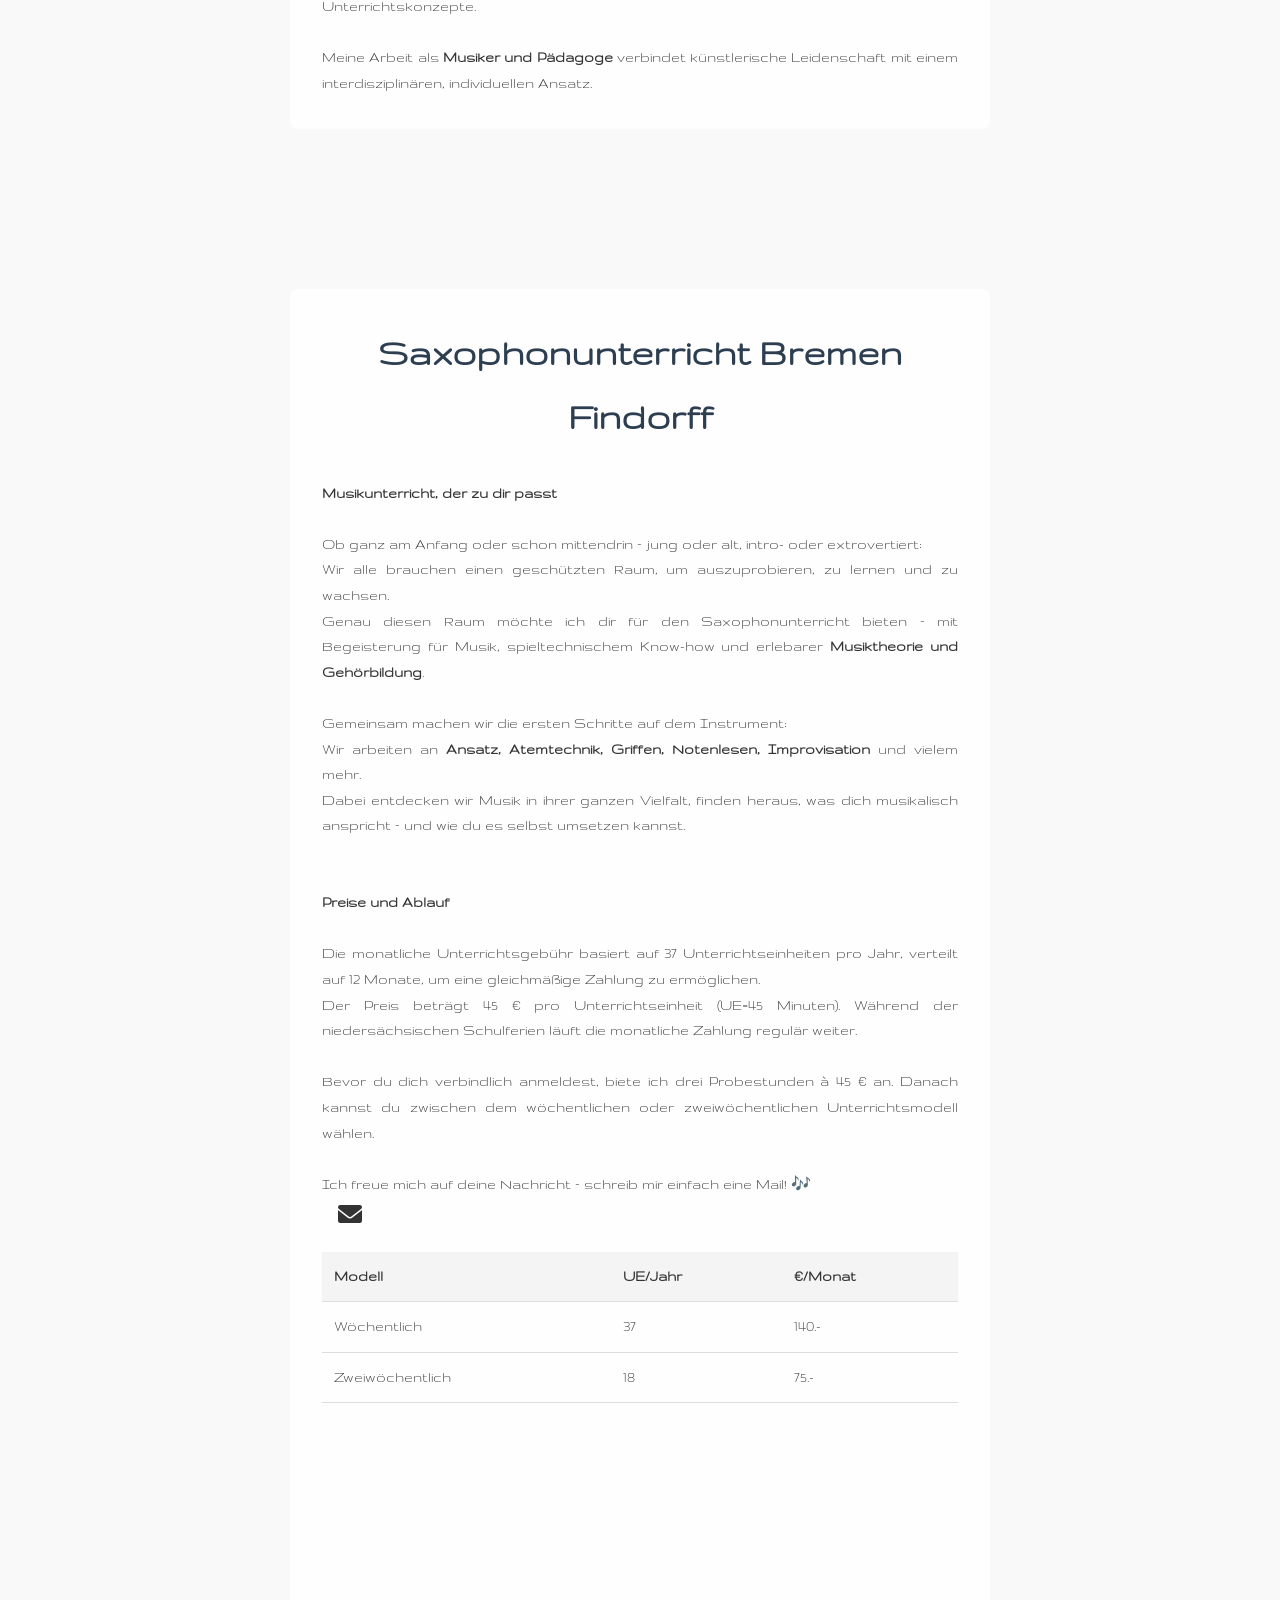
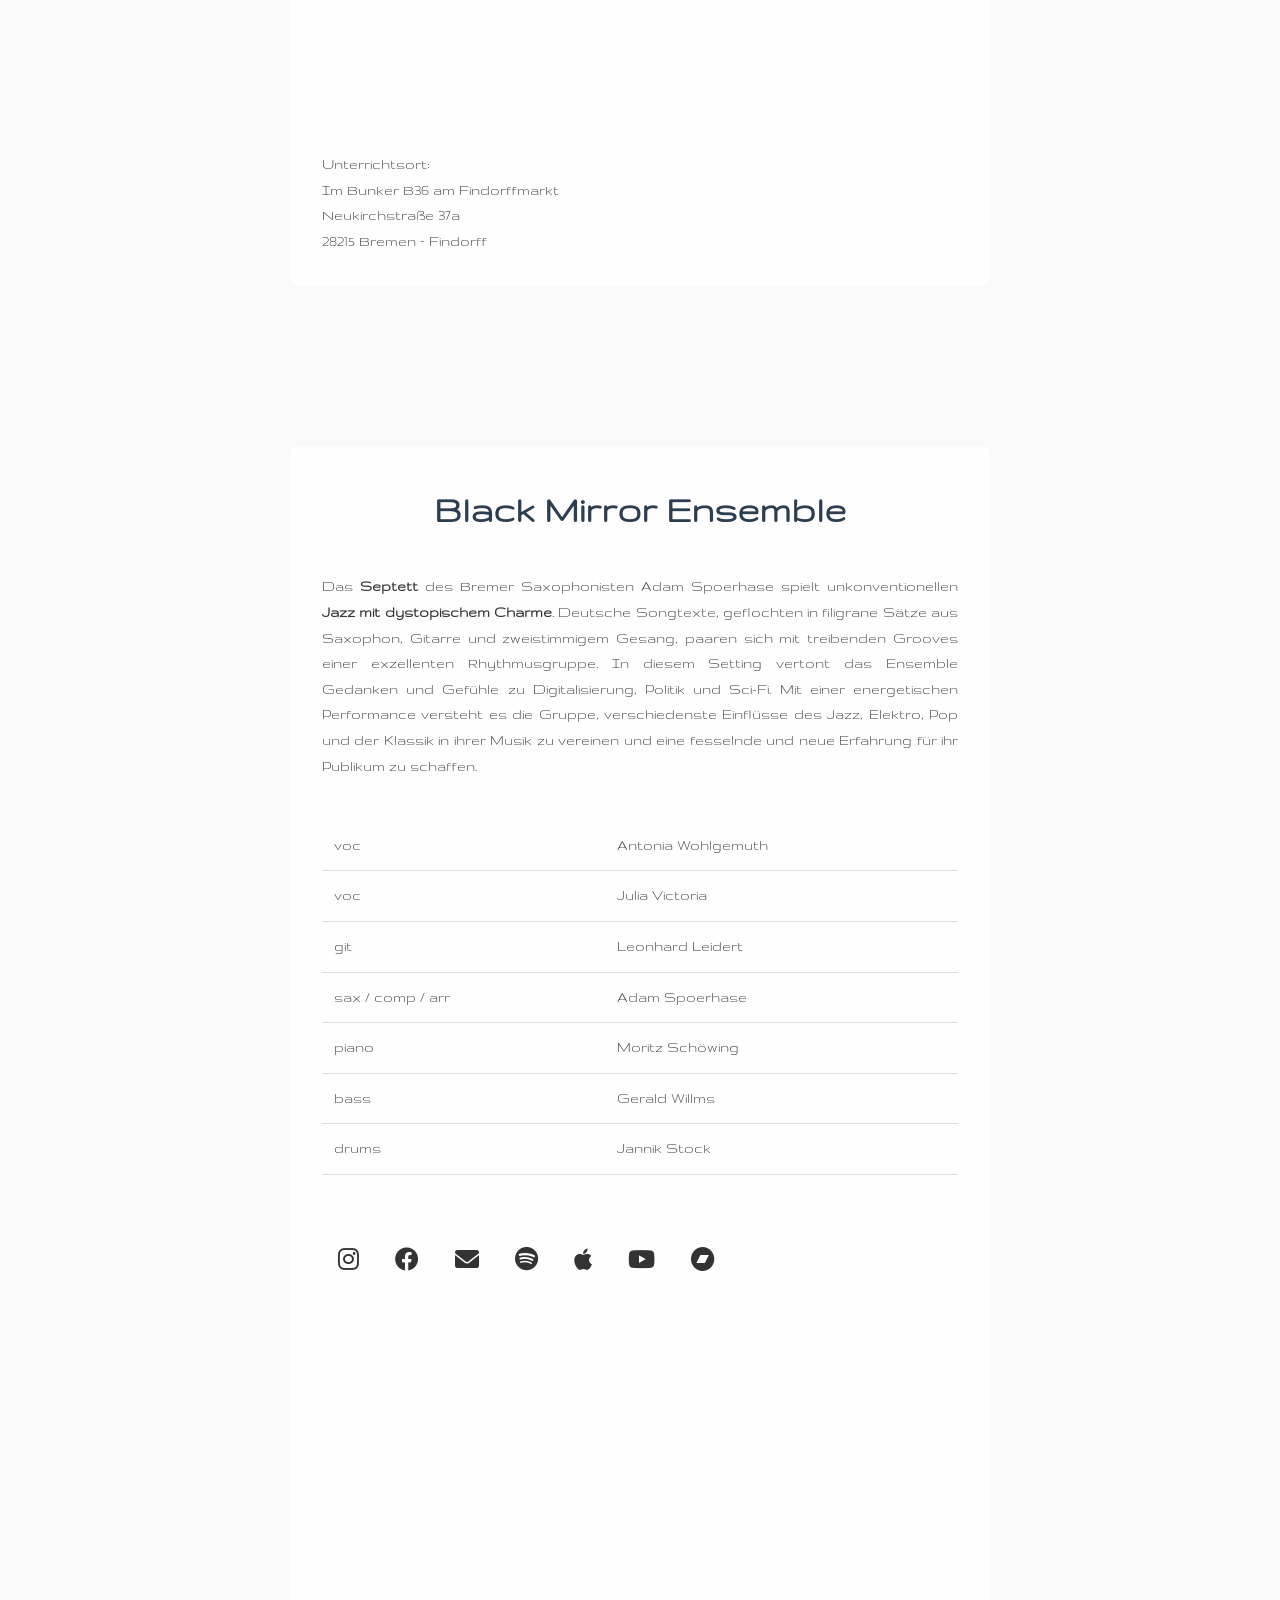
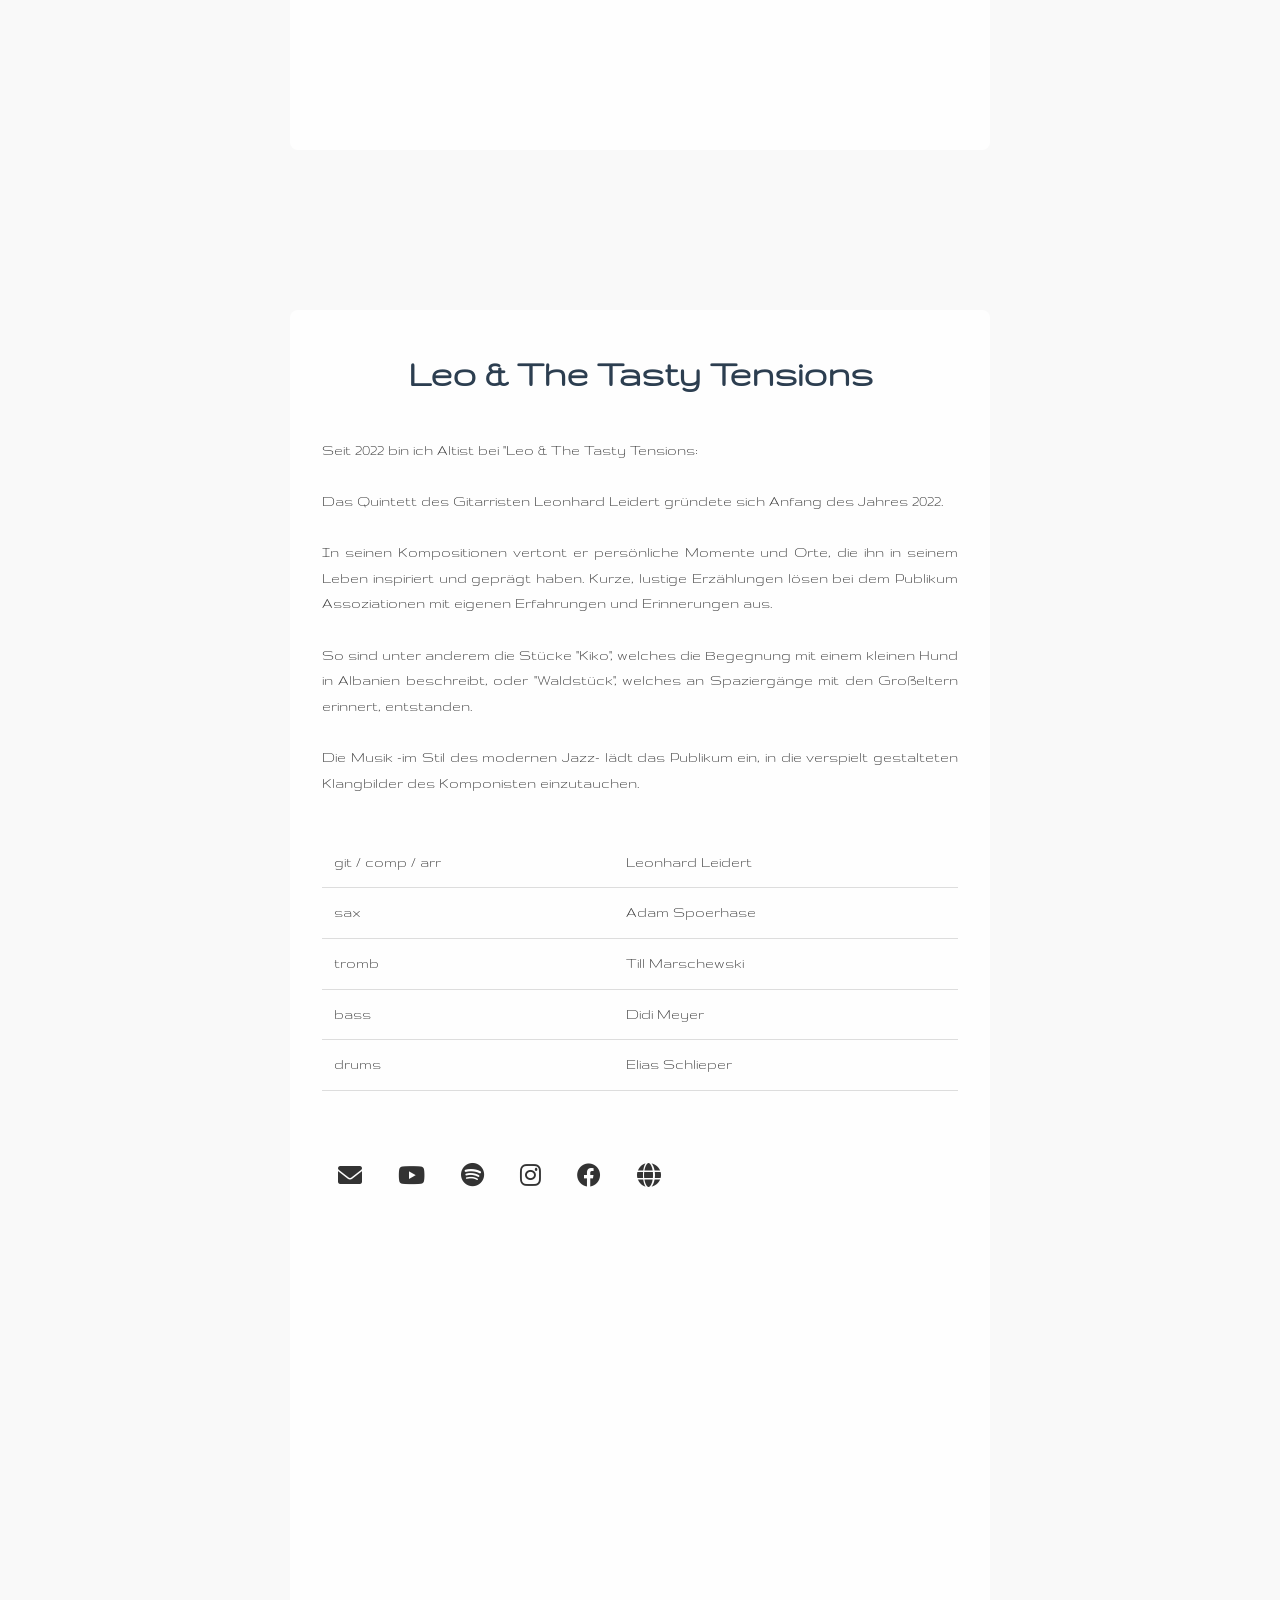
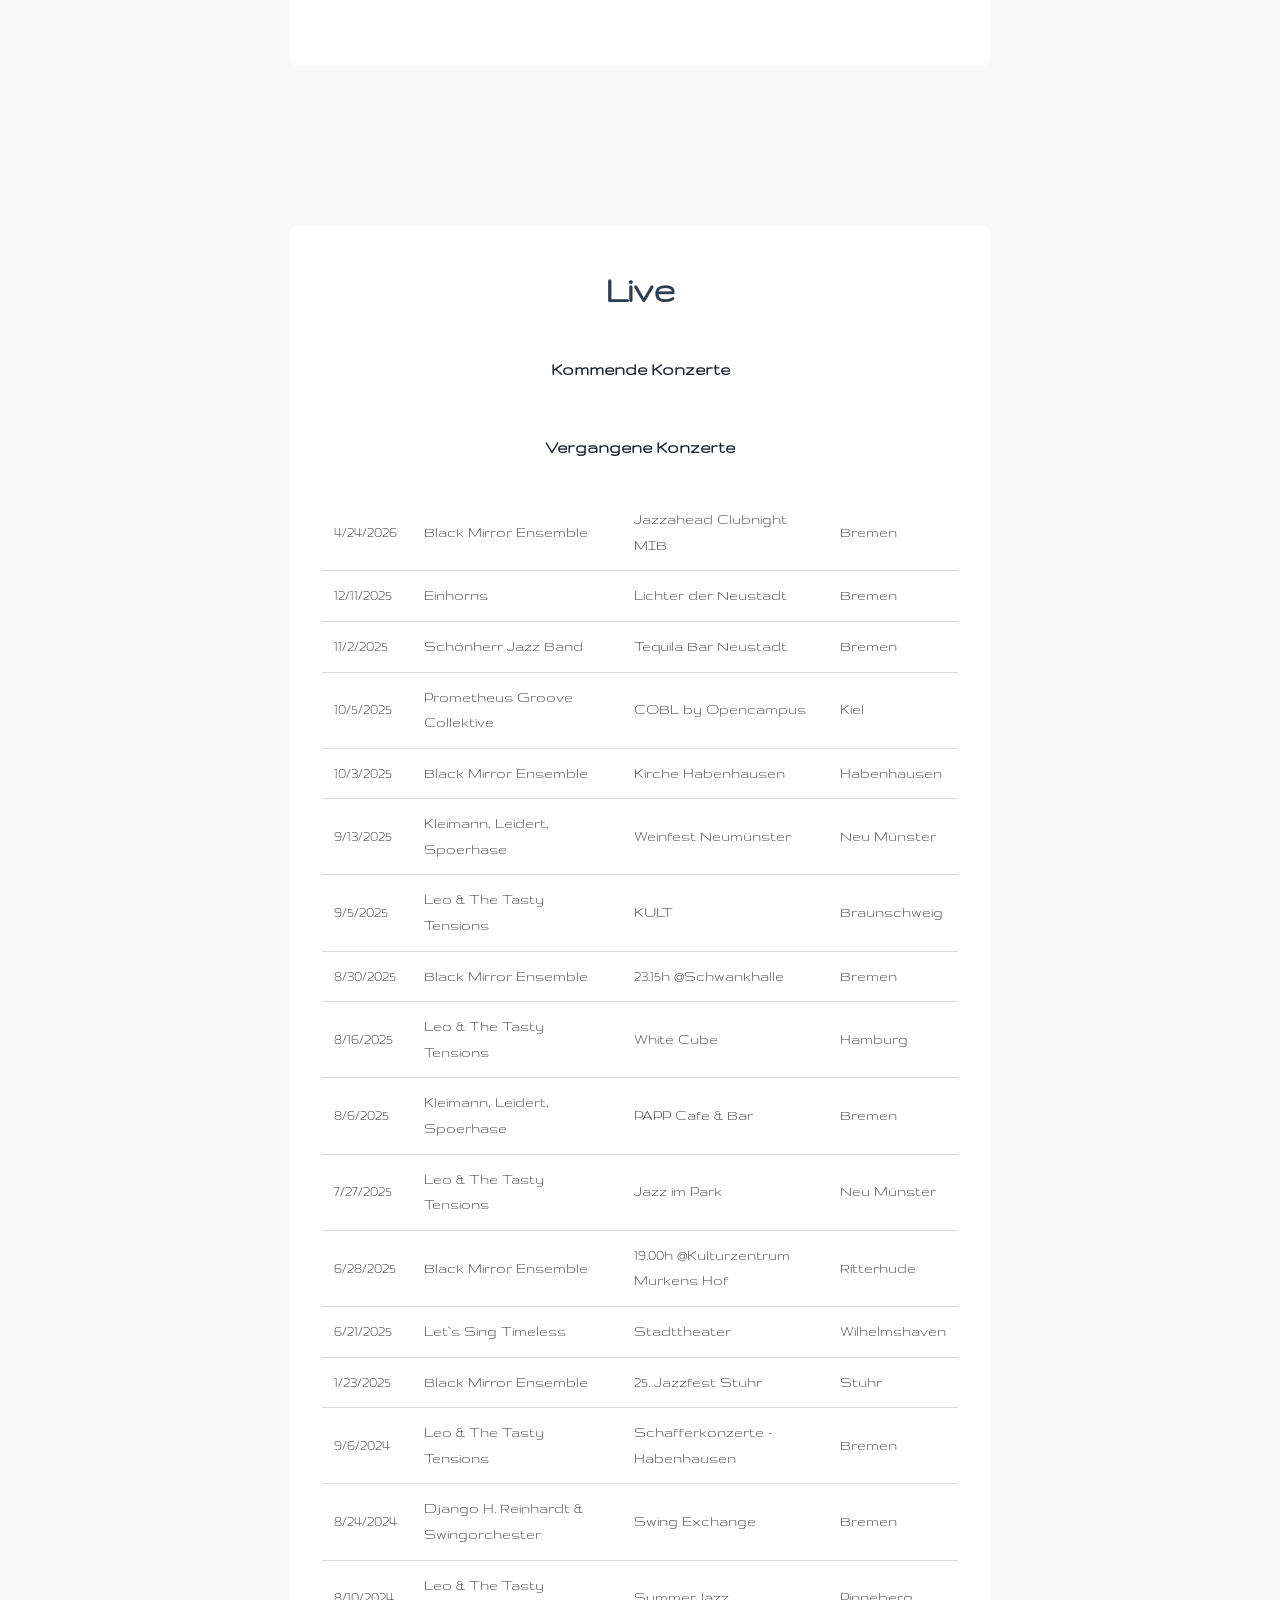
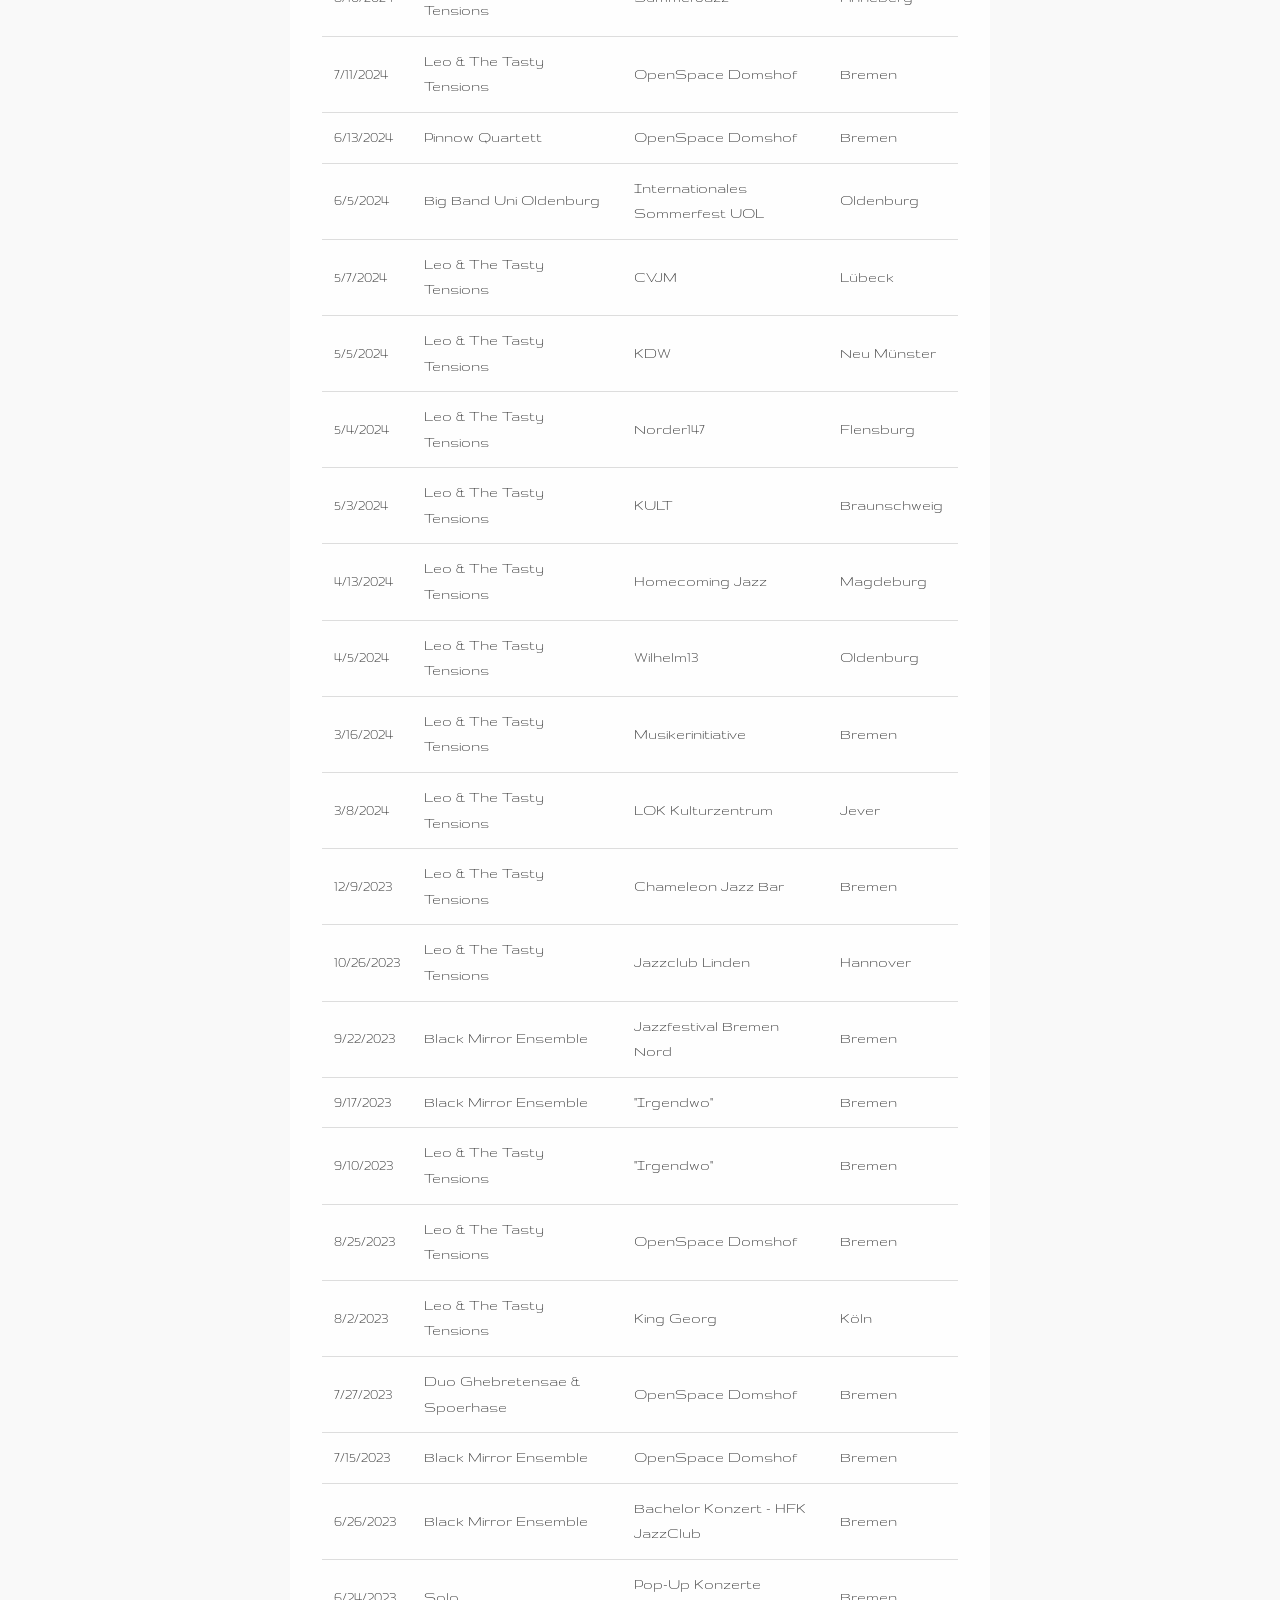
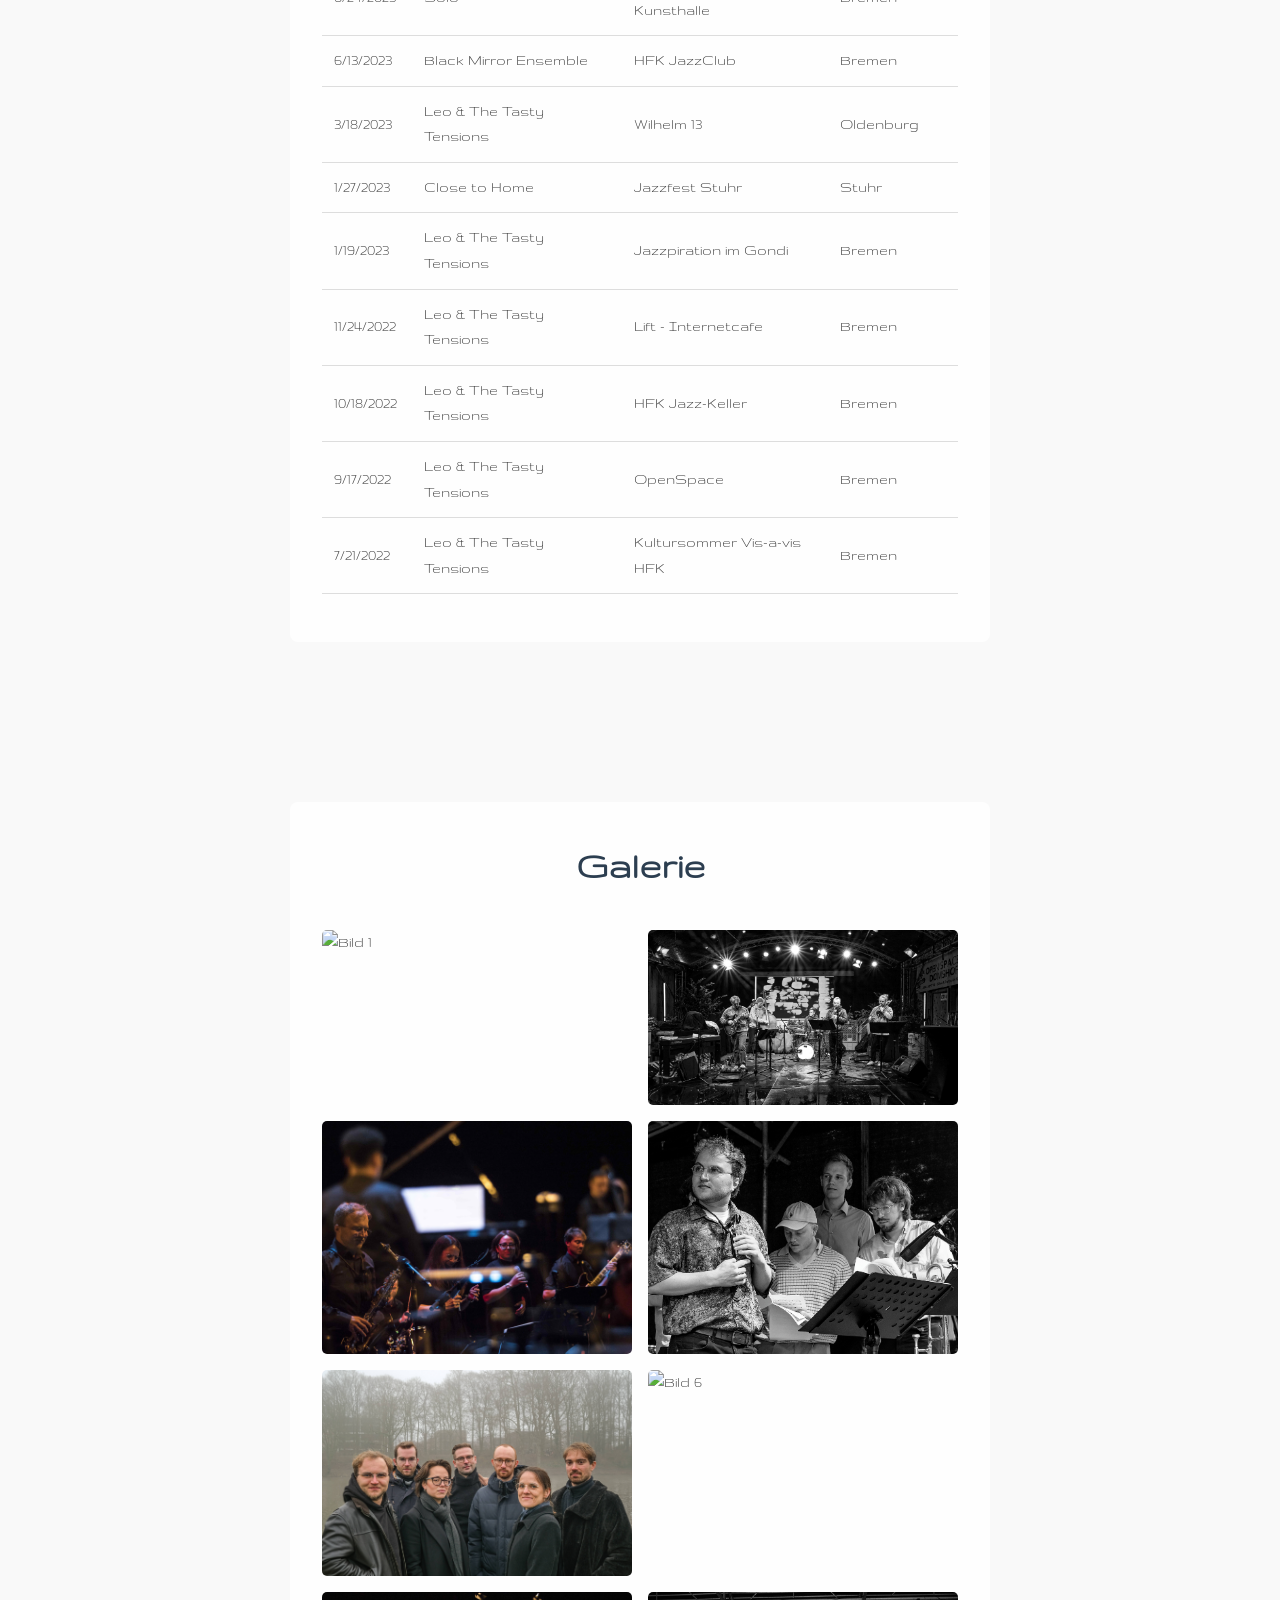
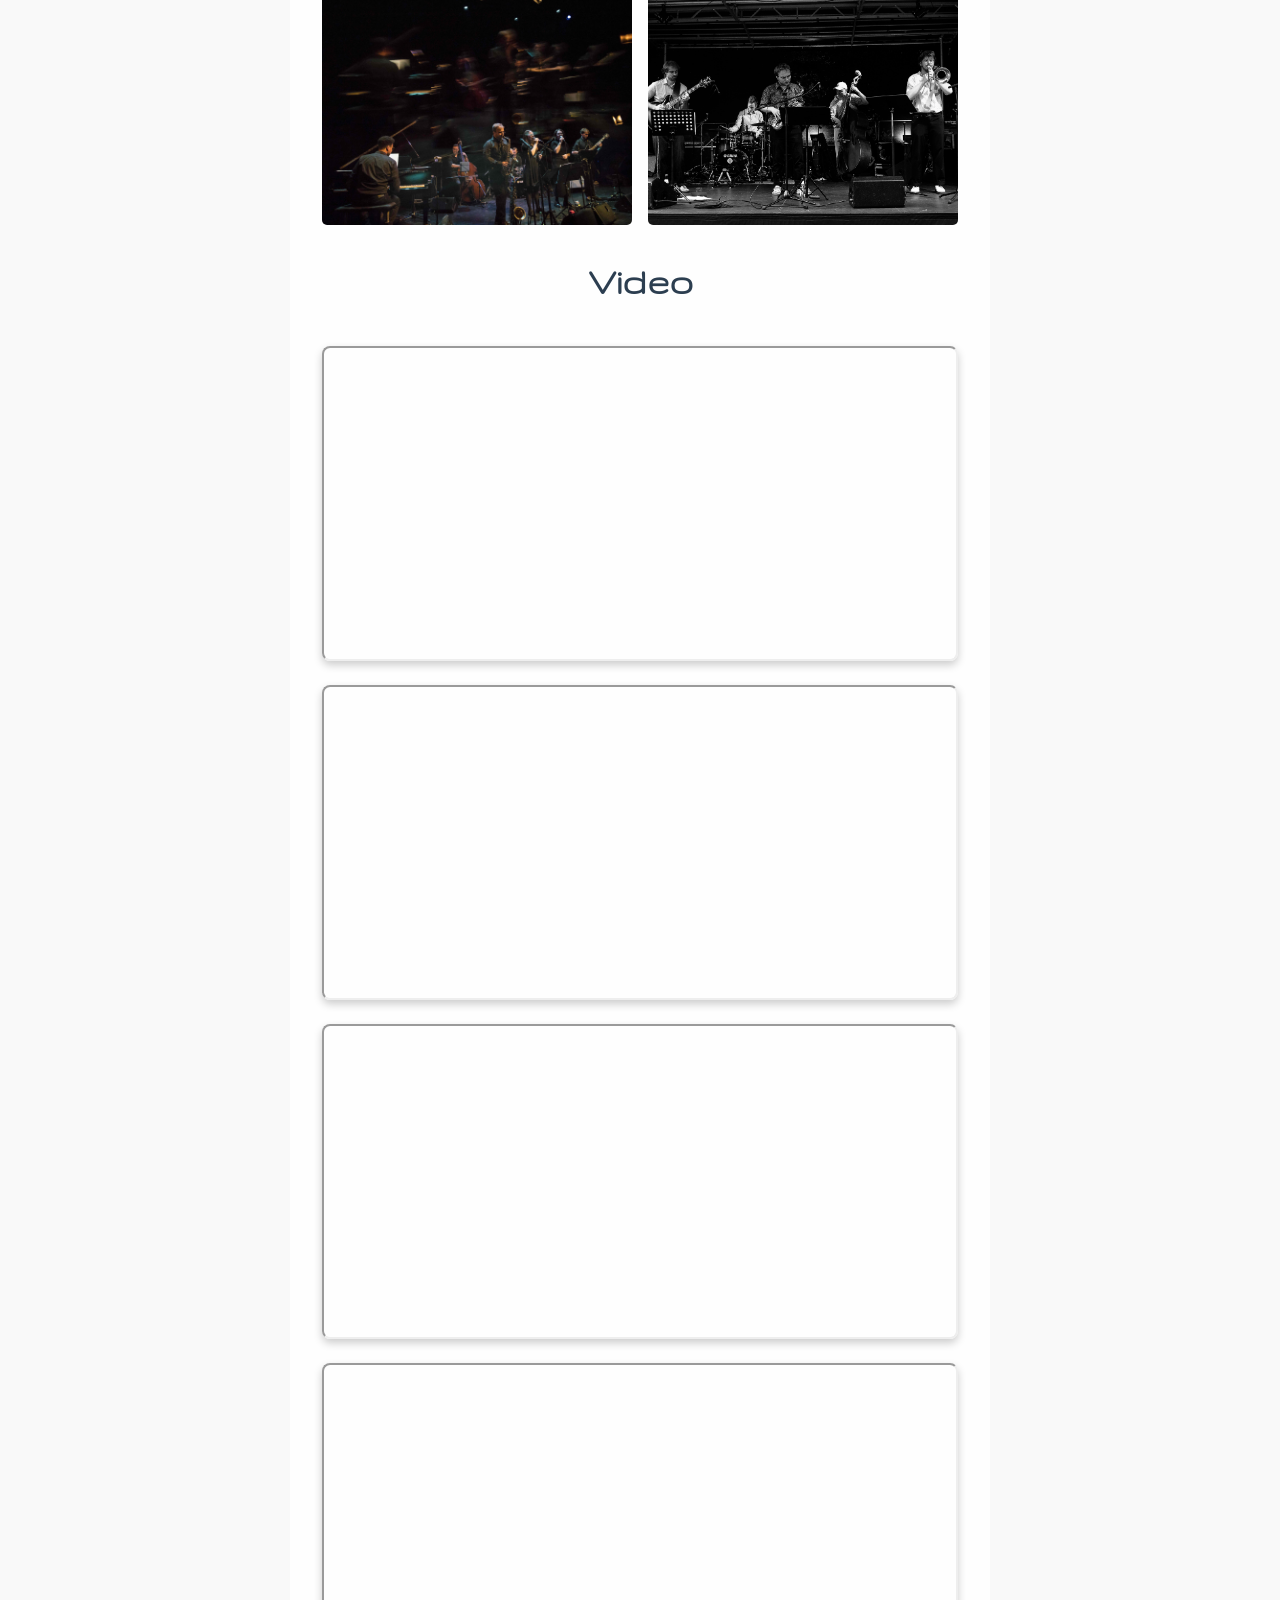
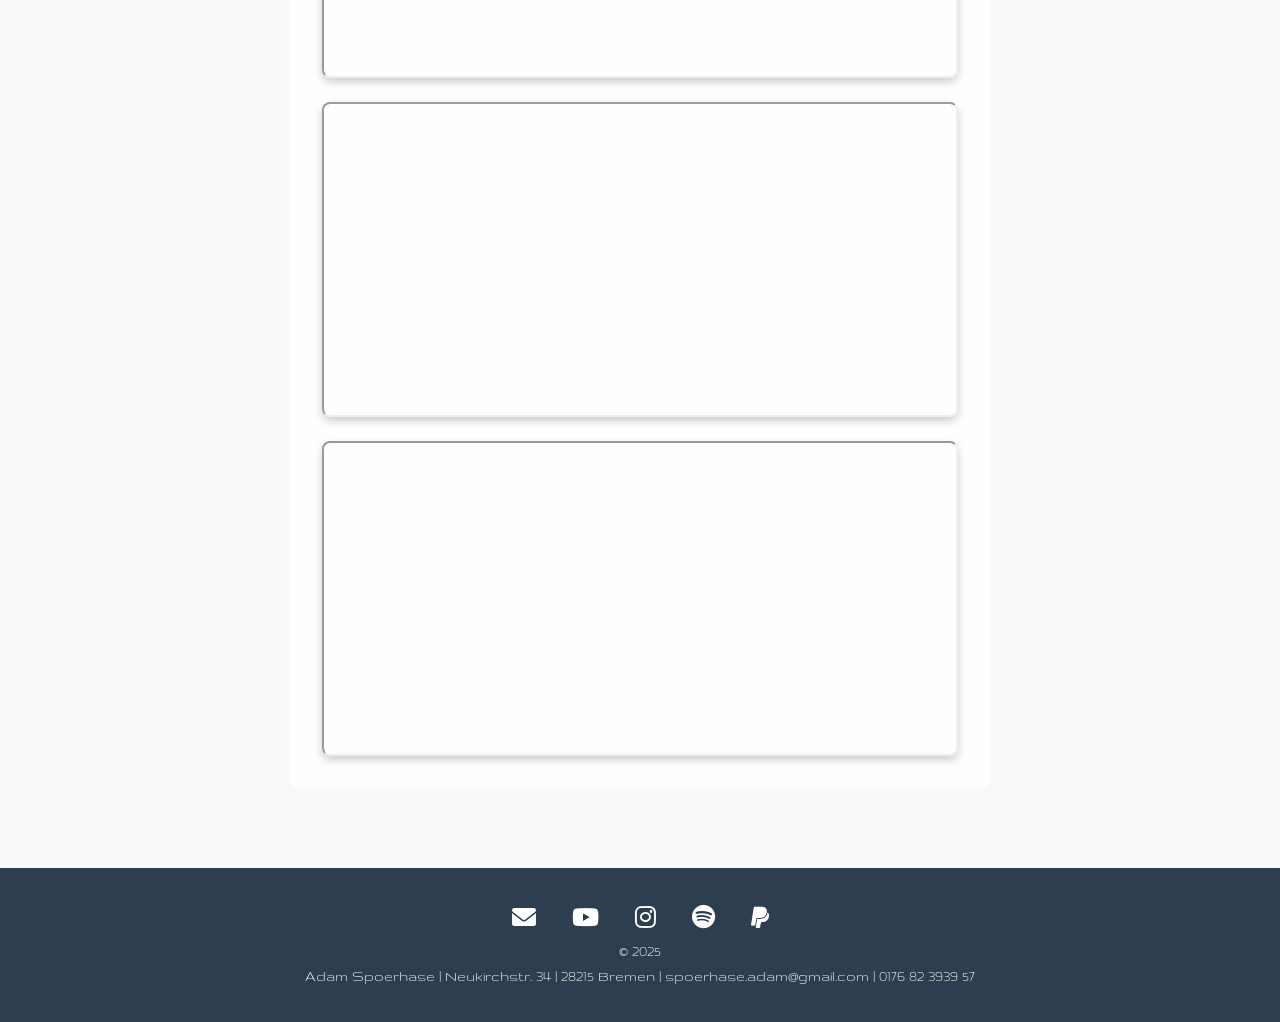
==== commit b6466d03: "170526" ====
--- a/index.html
+++ b/index.html
@@ -190,7 +190,7 @@
         </tr>
         <tr>
           <td>voc</td>
-          <td>Julia Victoria/ Klara Schwabe</td>
+          <td>Julia Victoria</td>
         </tr>
         <tr>
           <td>git</td>
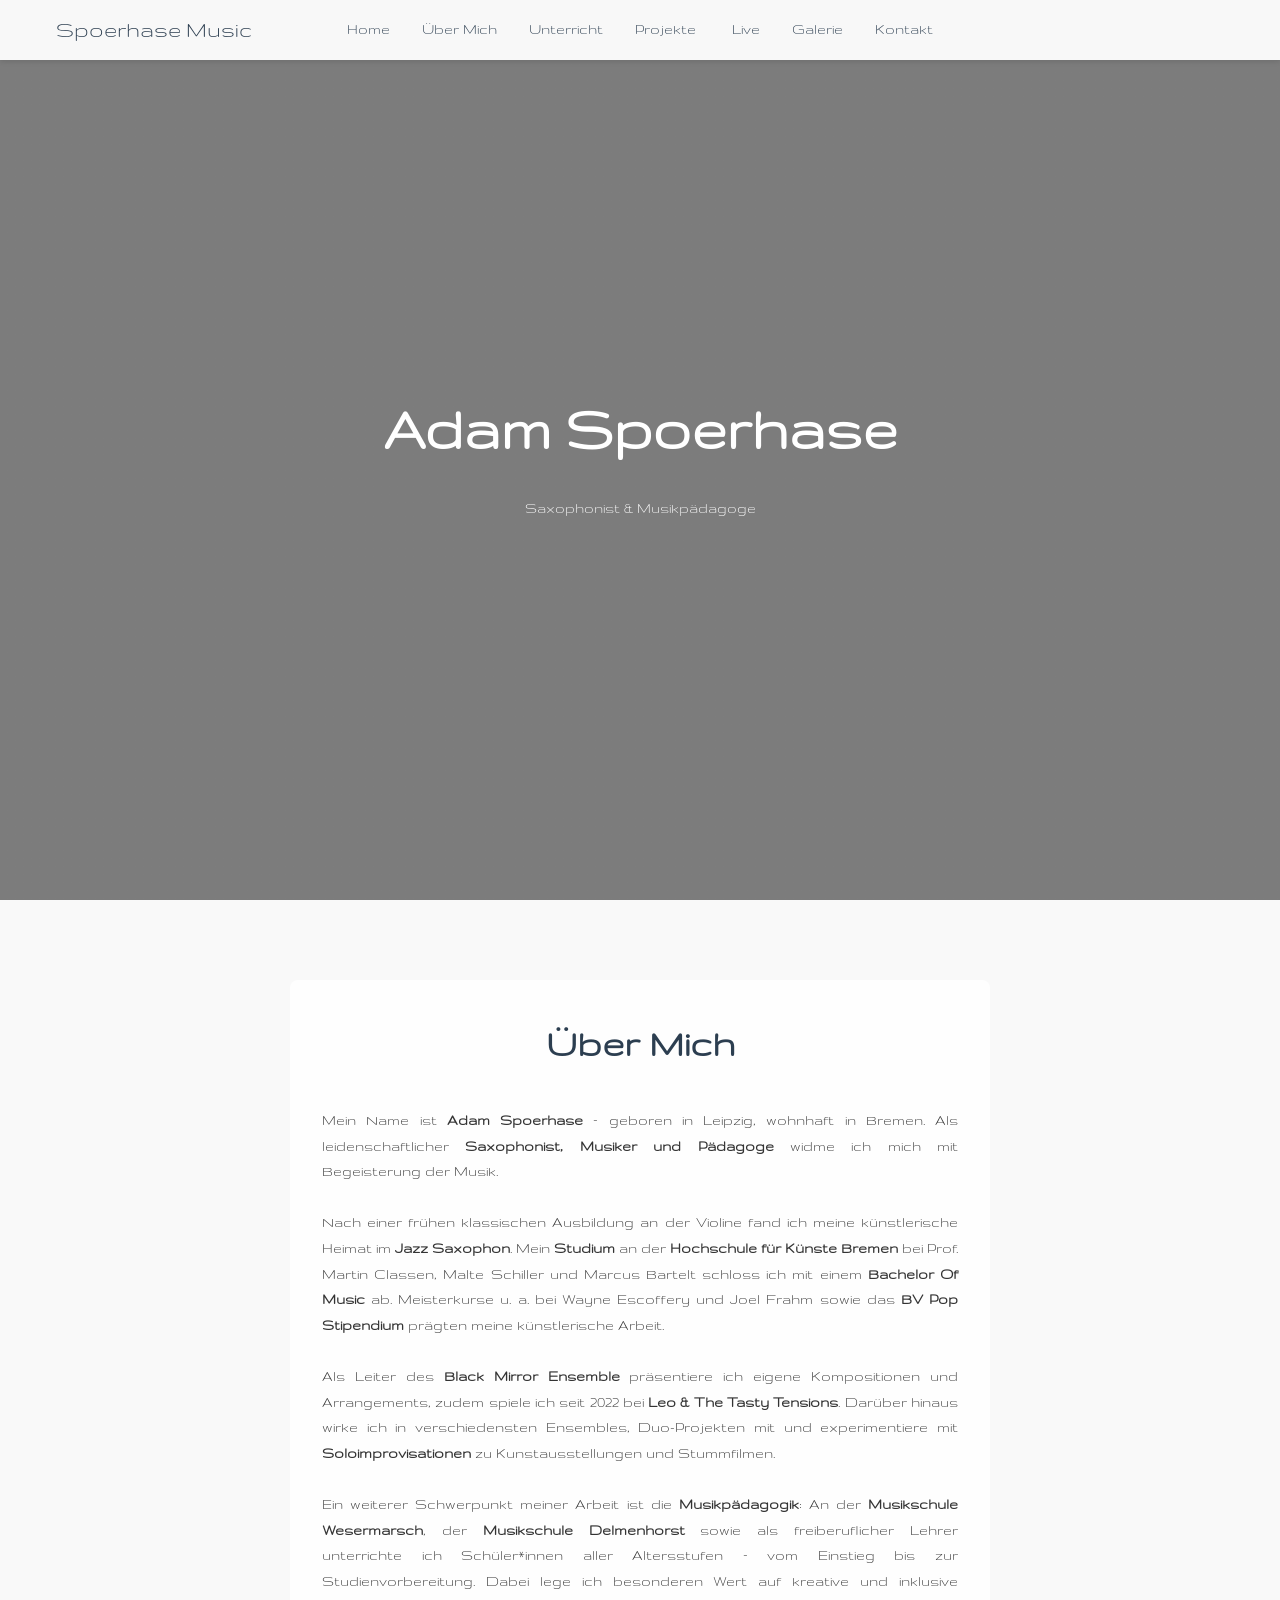
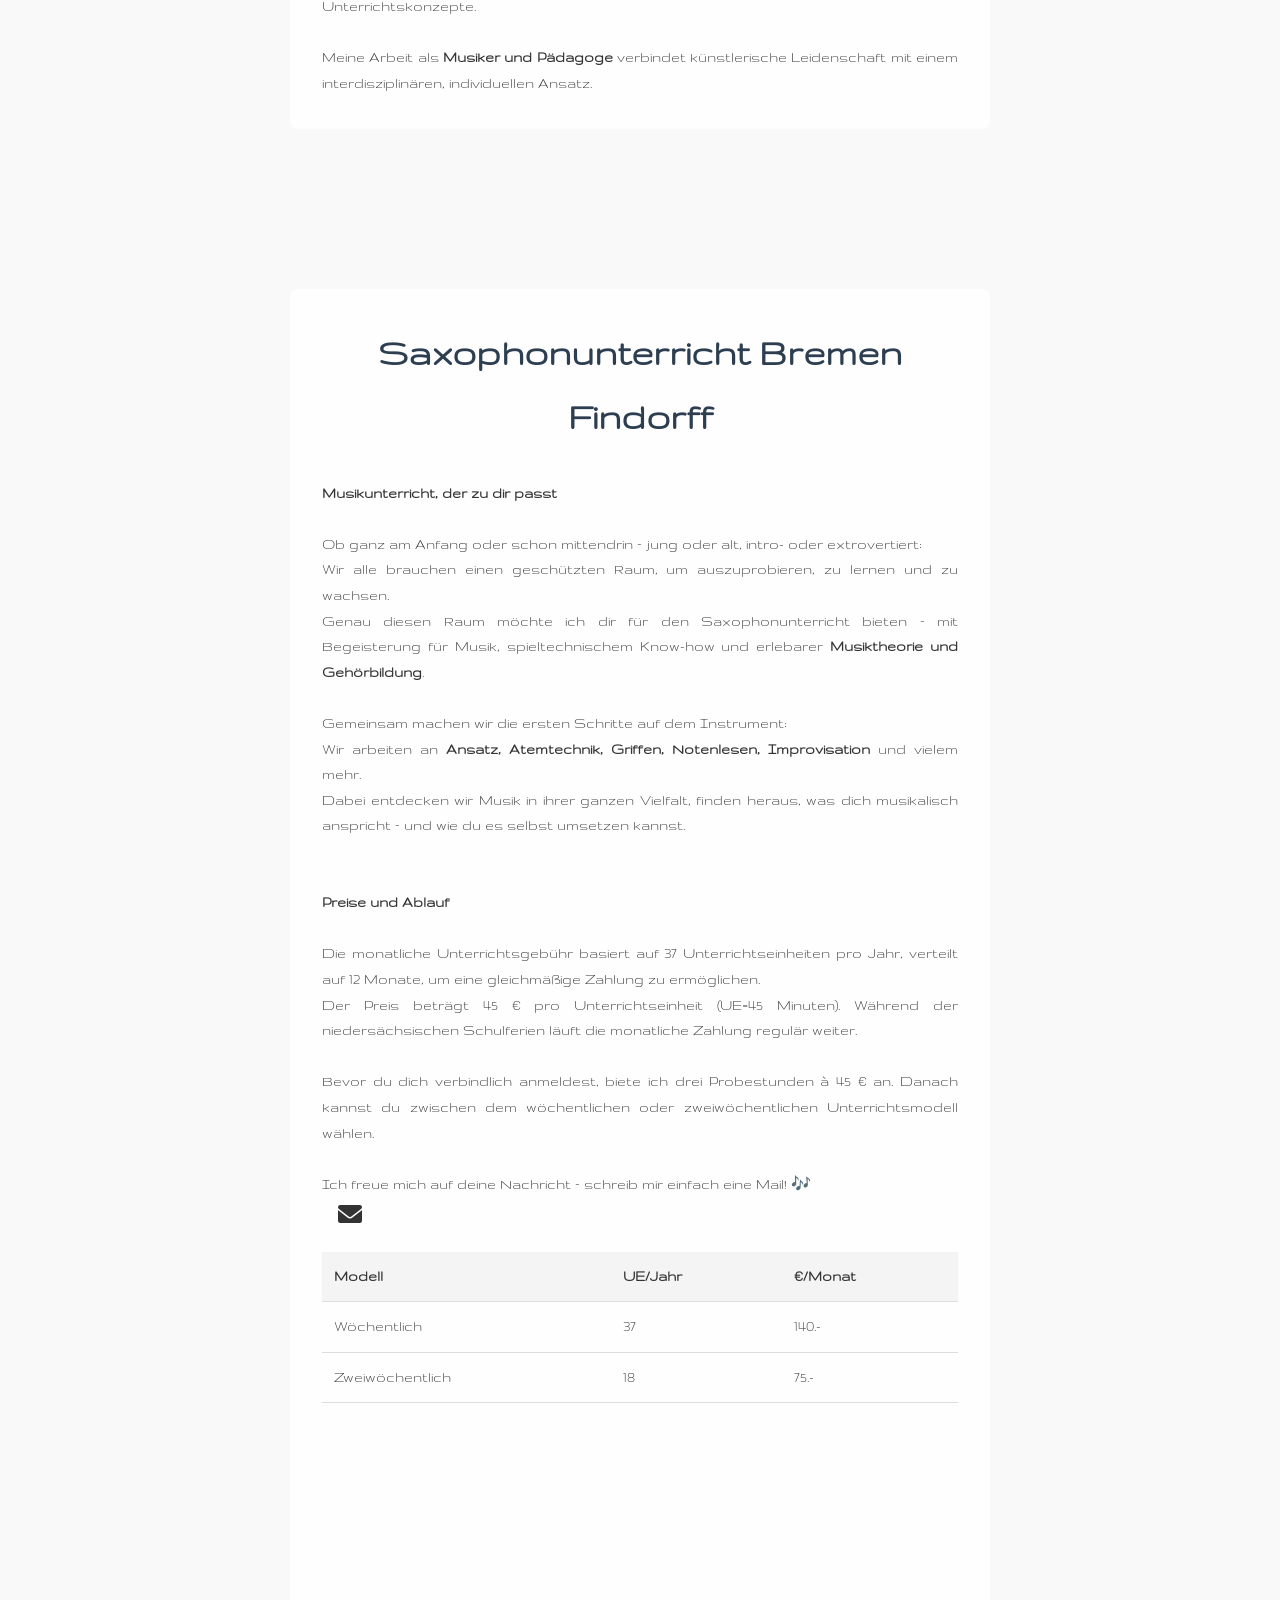
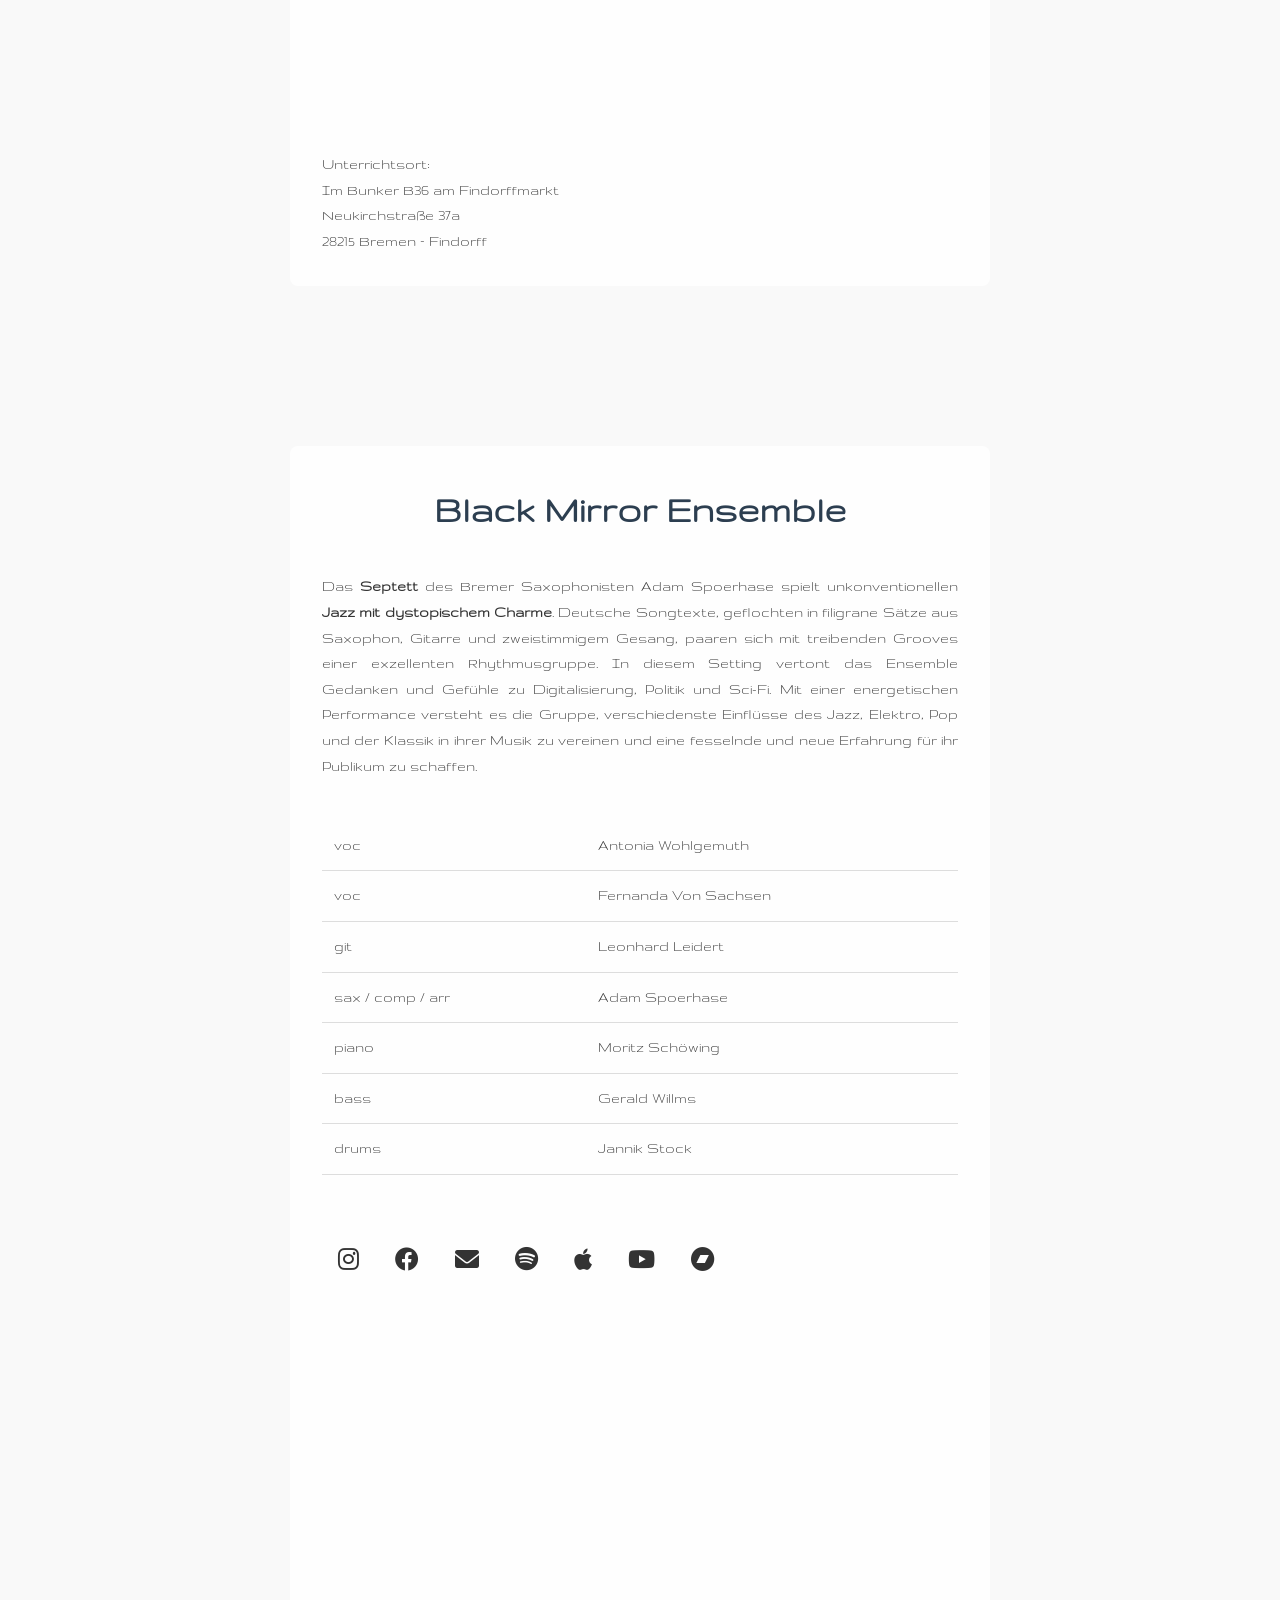
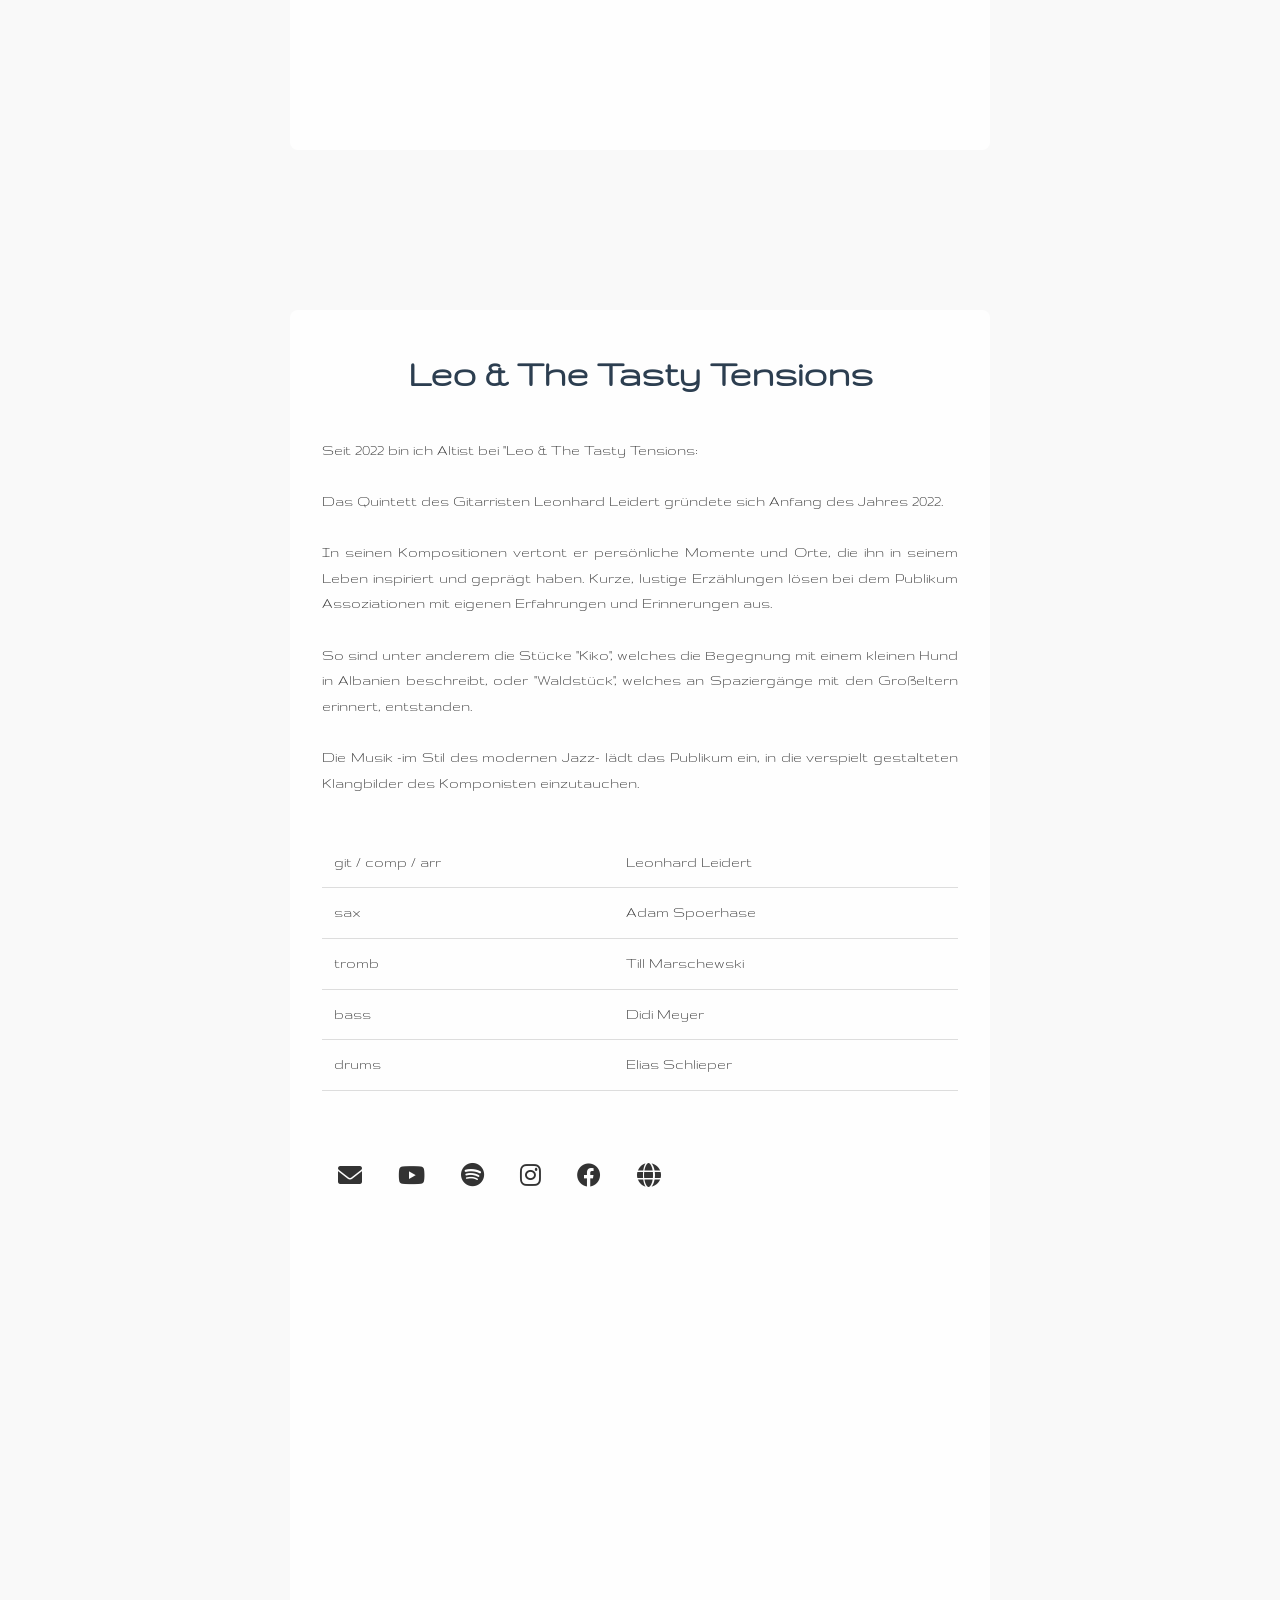
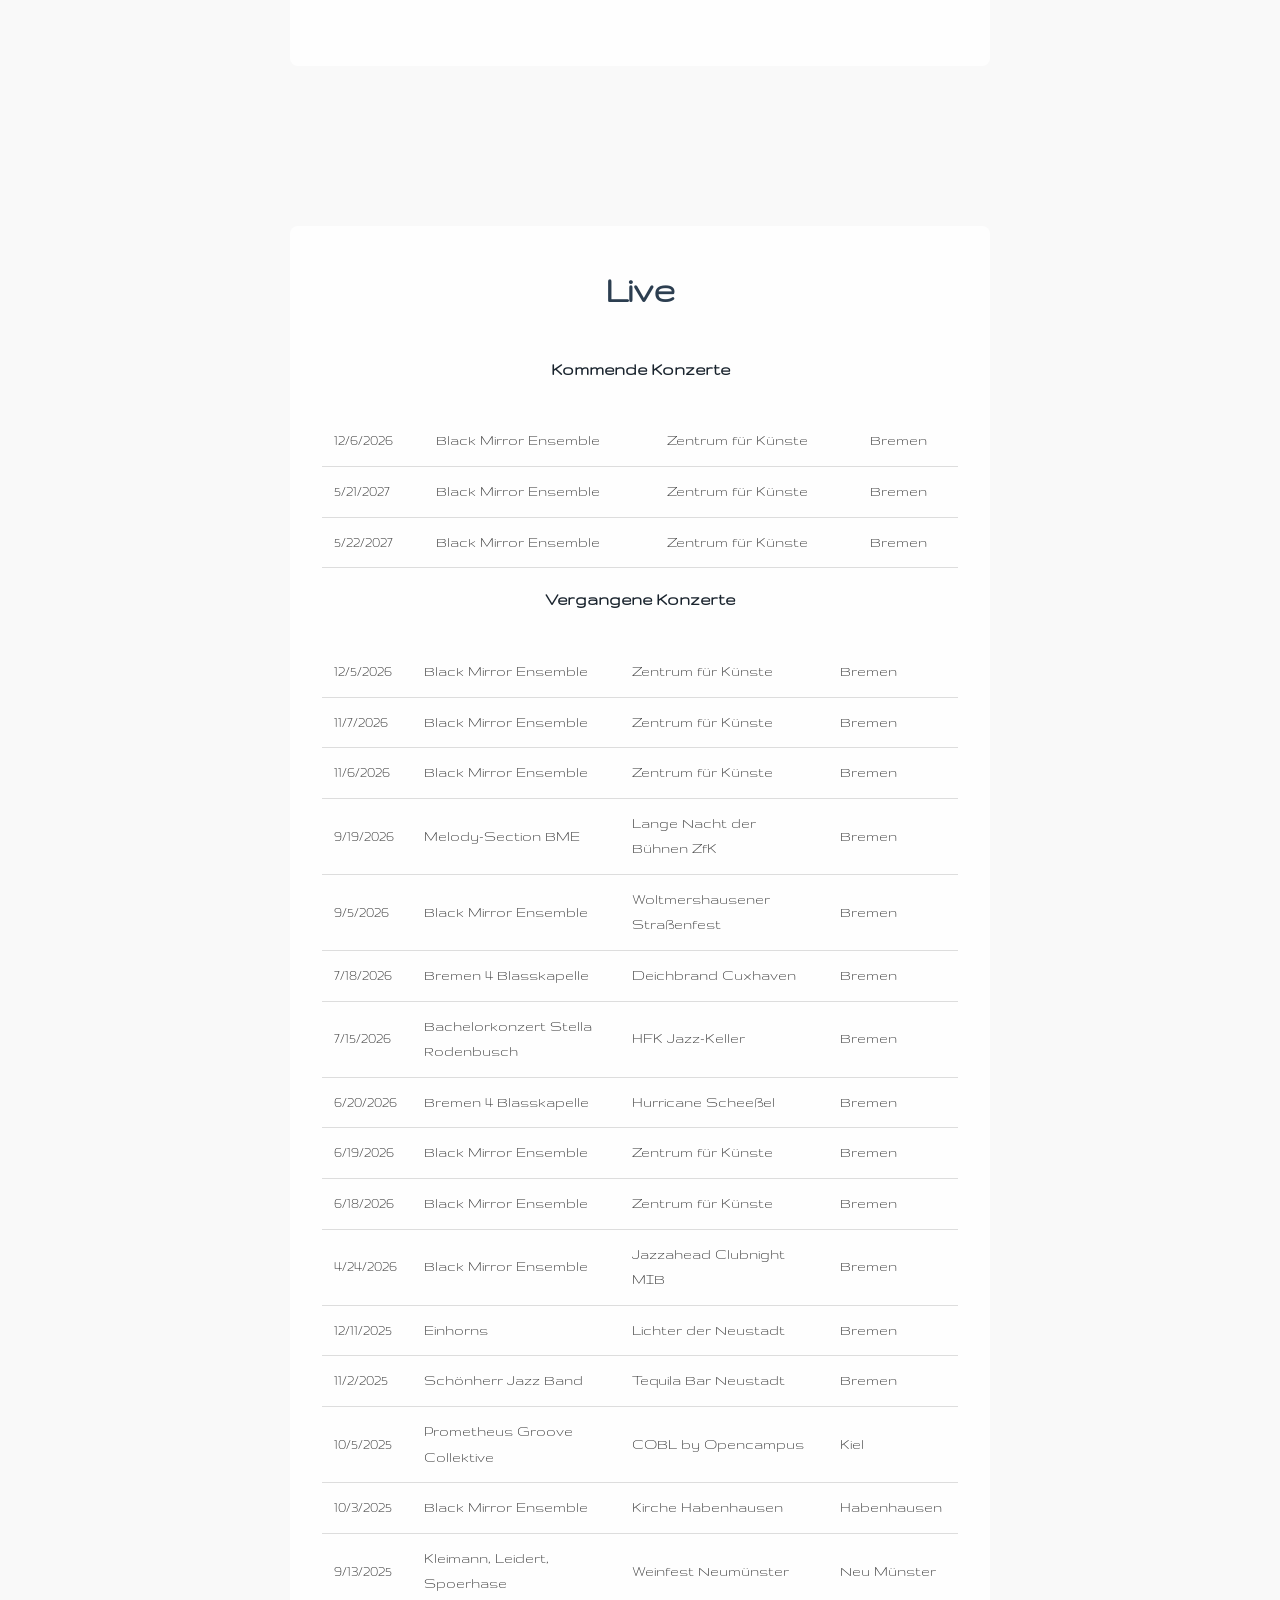
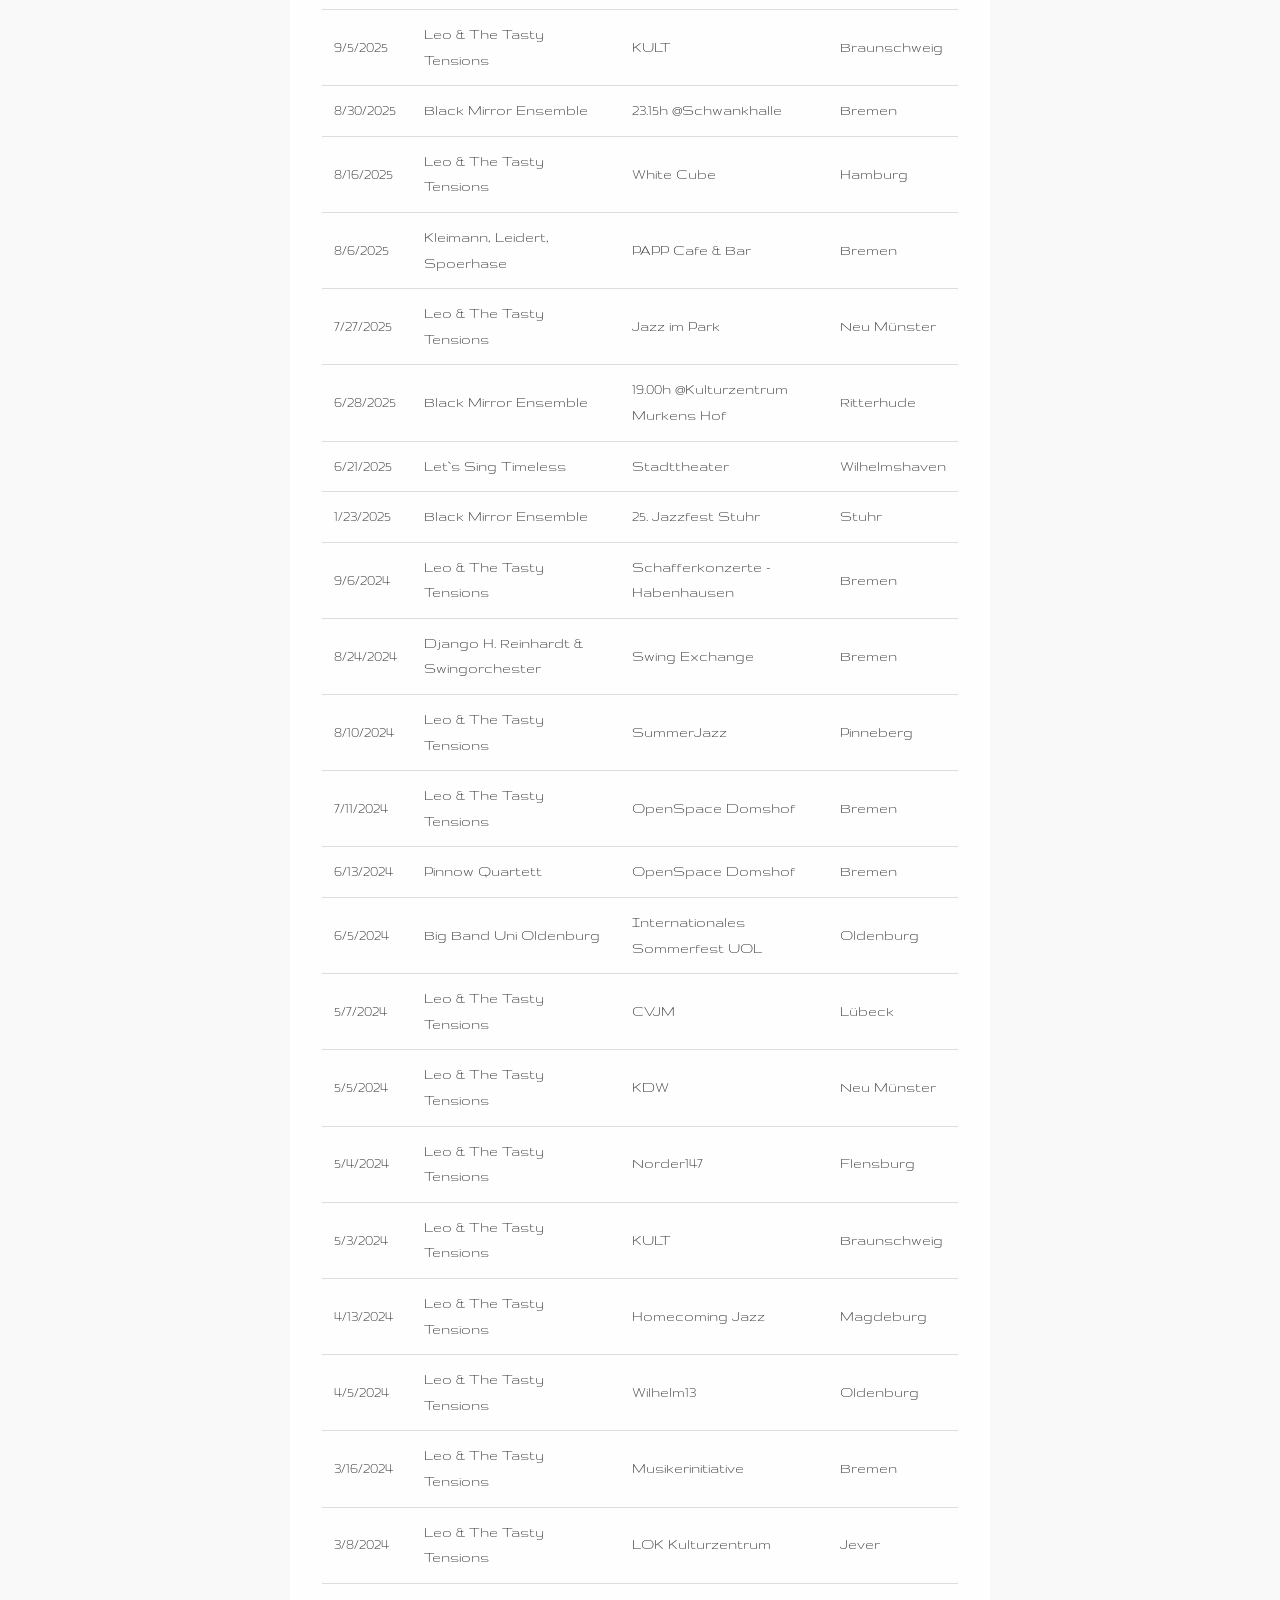
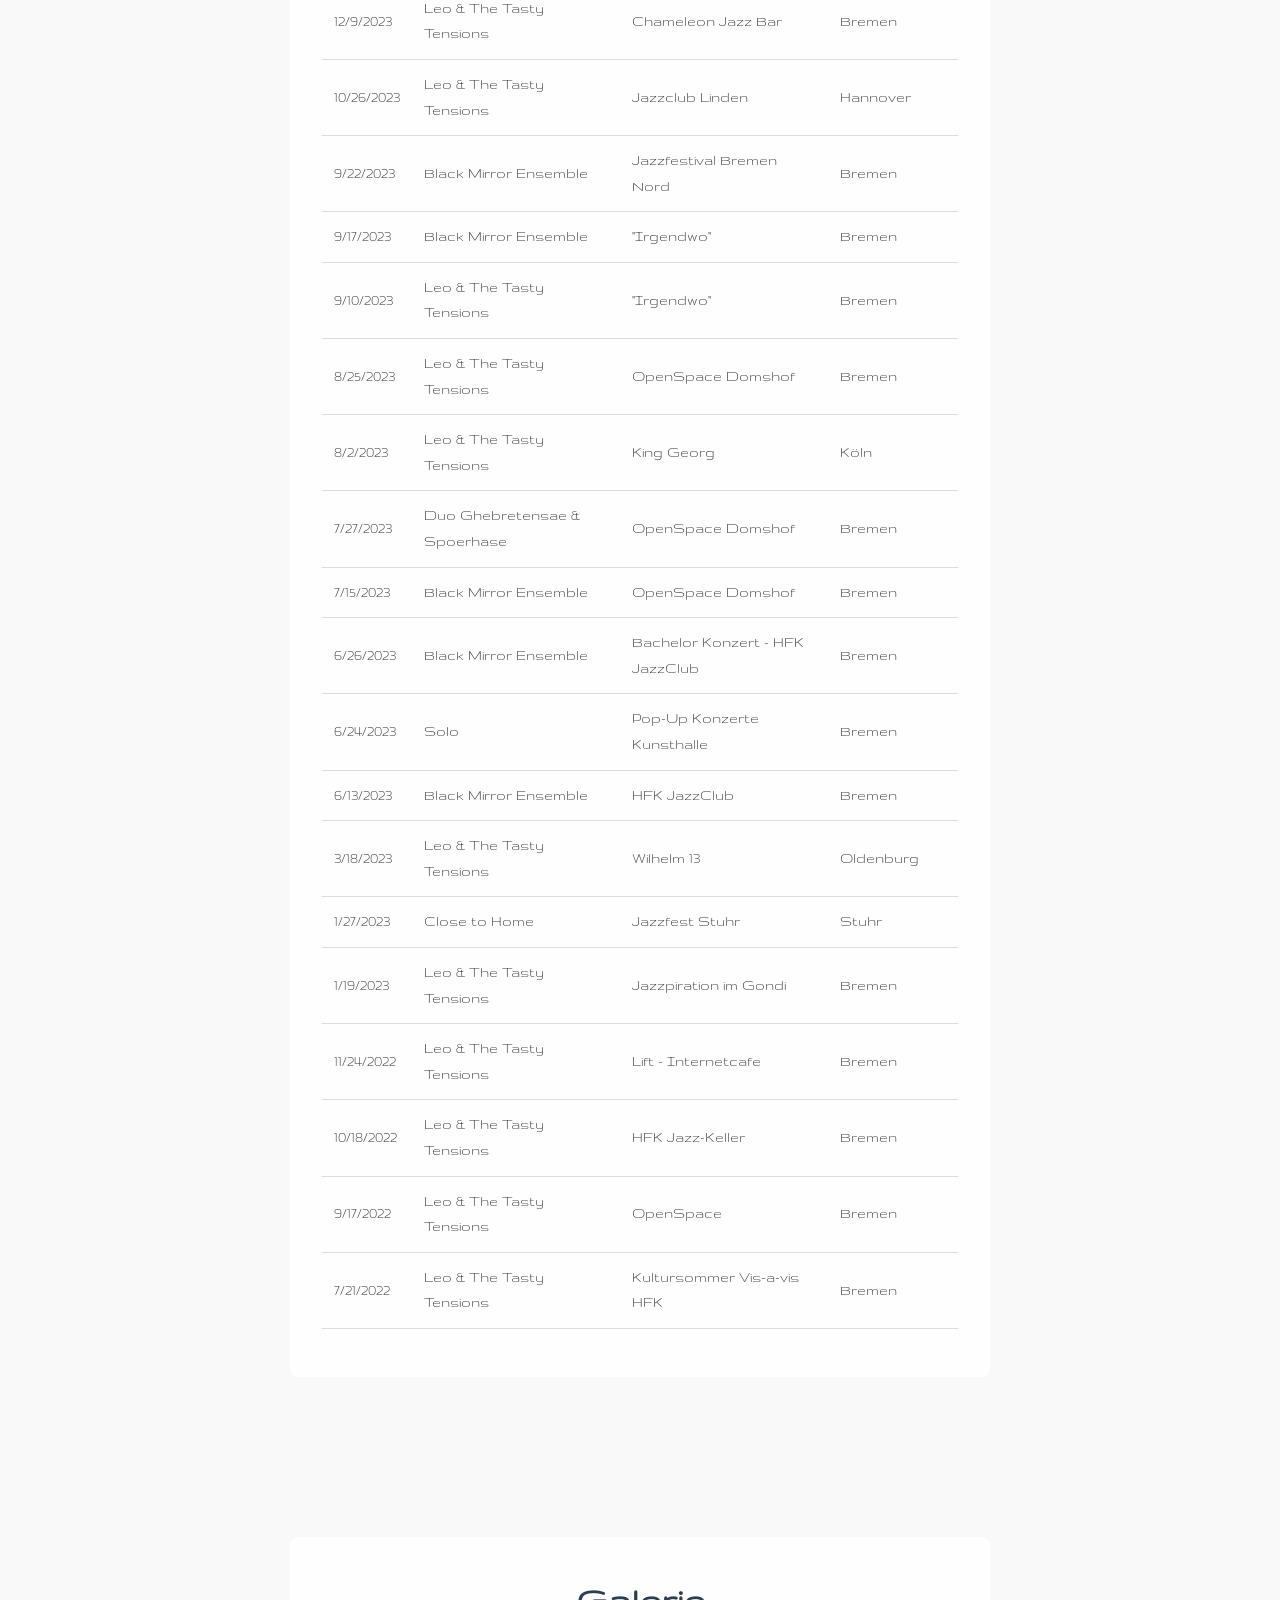
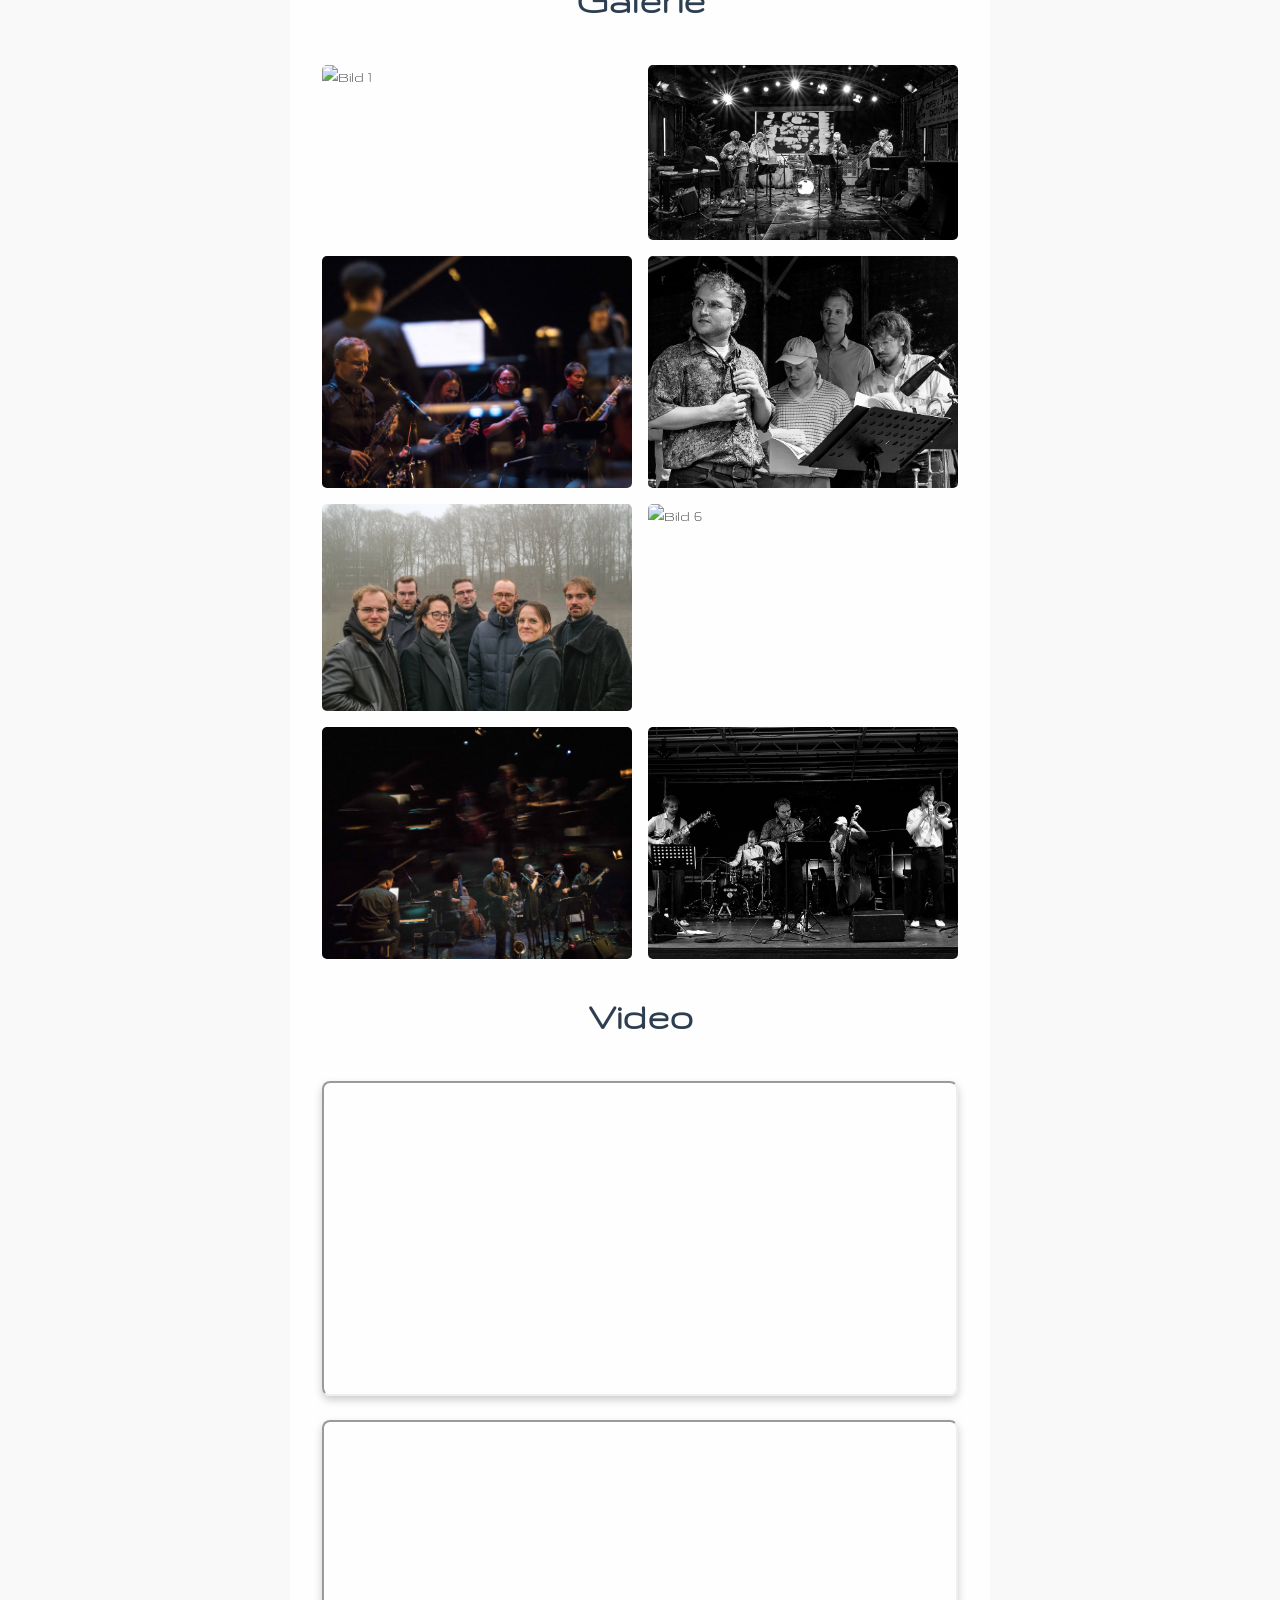
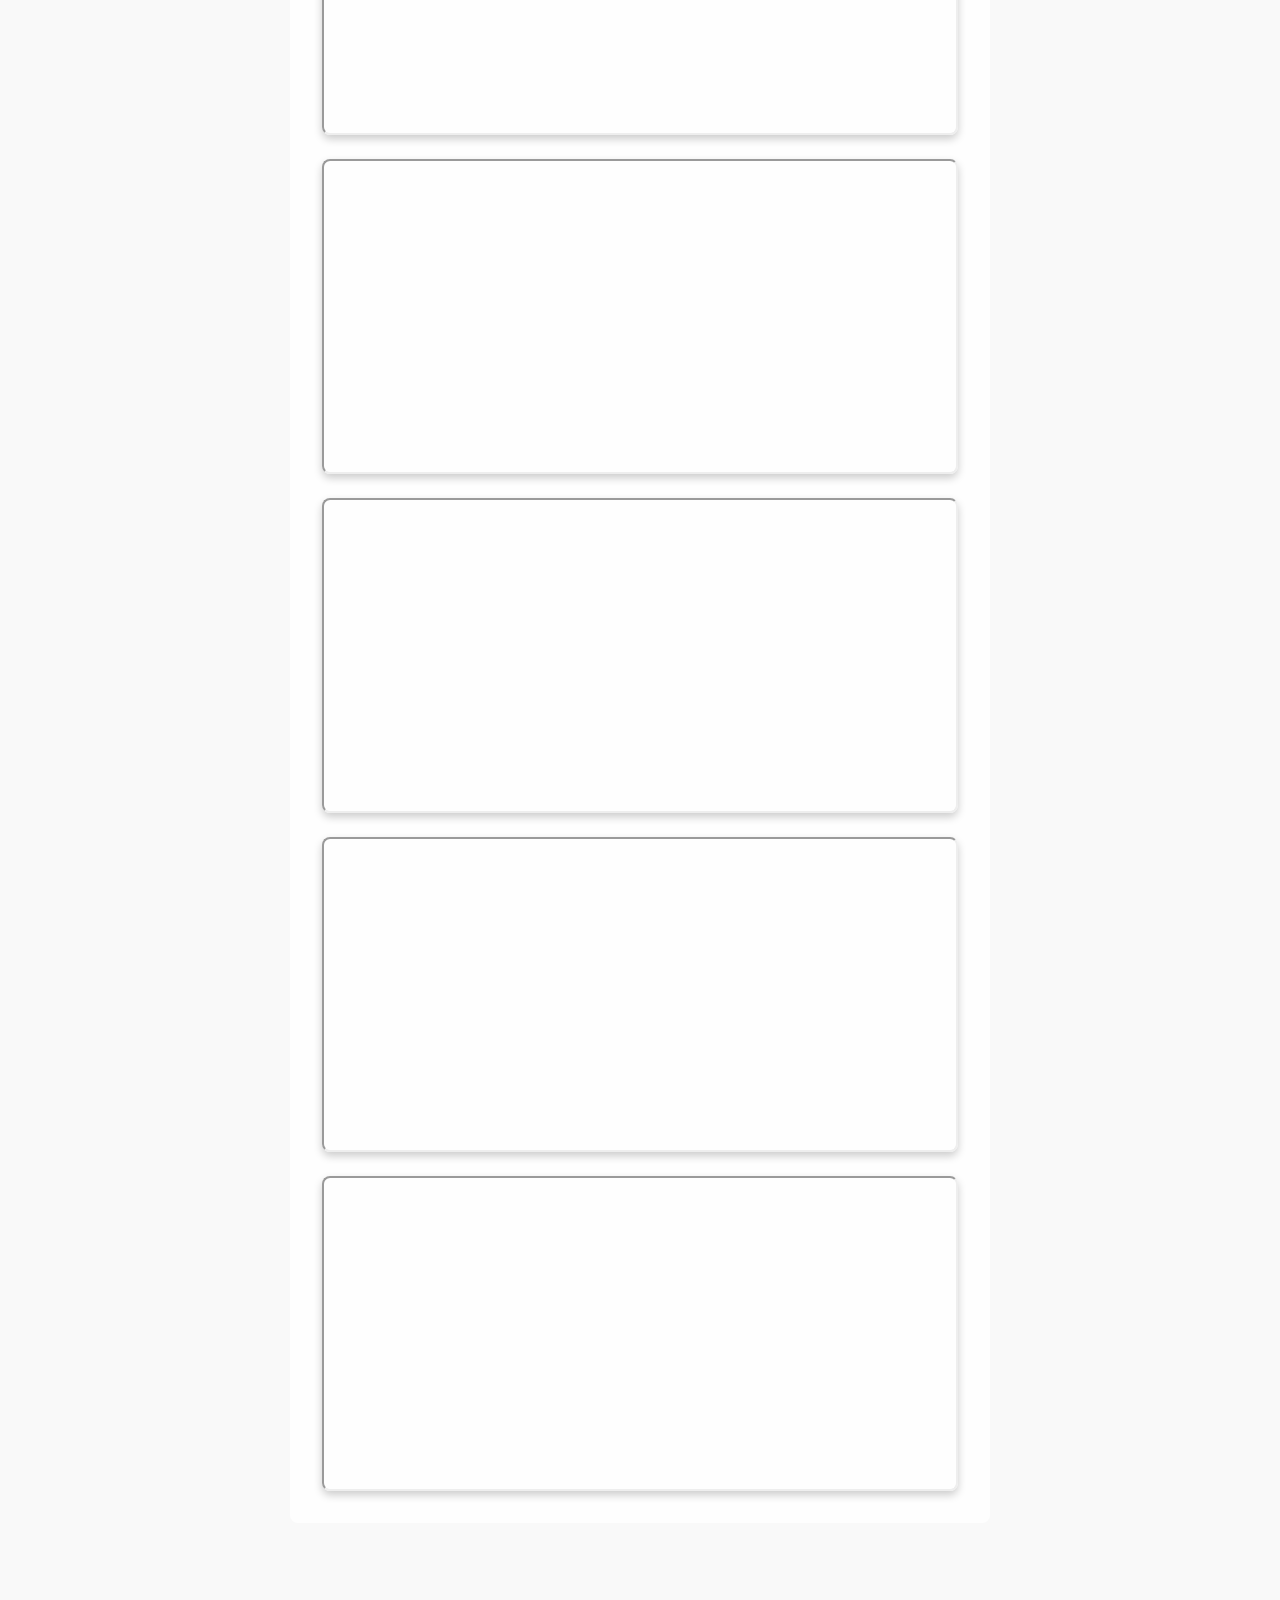
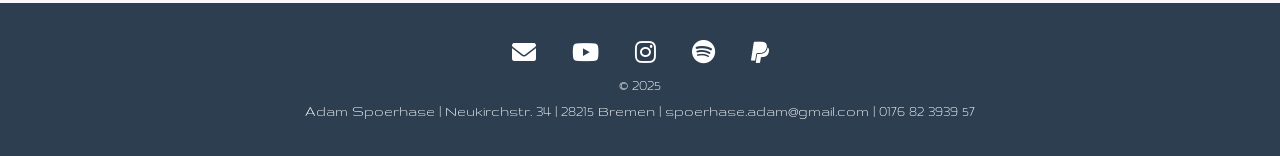
==== commit 1c2d7a11: "100926" ====
--- a/index.html
+++ b/index.html
@@ -190,7 +190,7 @@
         </tr>
         <tr>
           <td>voc</td>
-          <td>Julia Victoria</td>
+          <td>Fernanda Von Sachsen</td>
         </tr>
         <tr>
           <td>git</td>
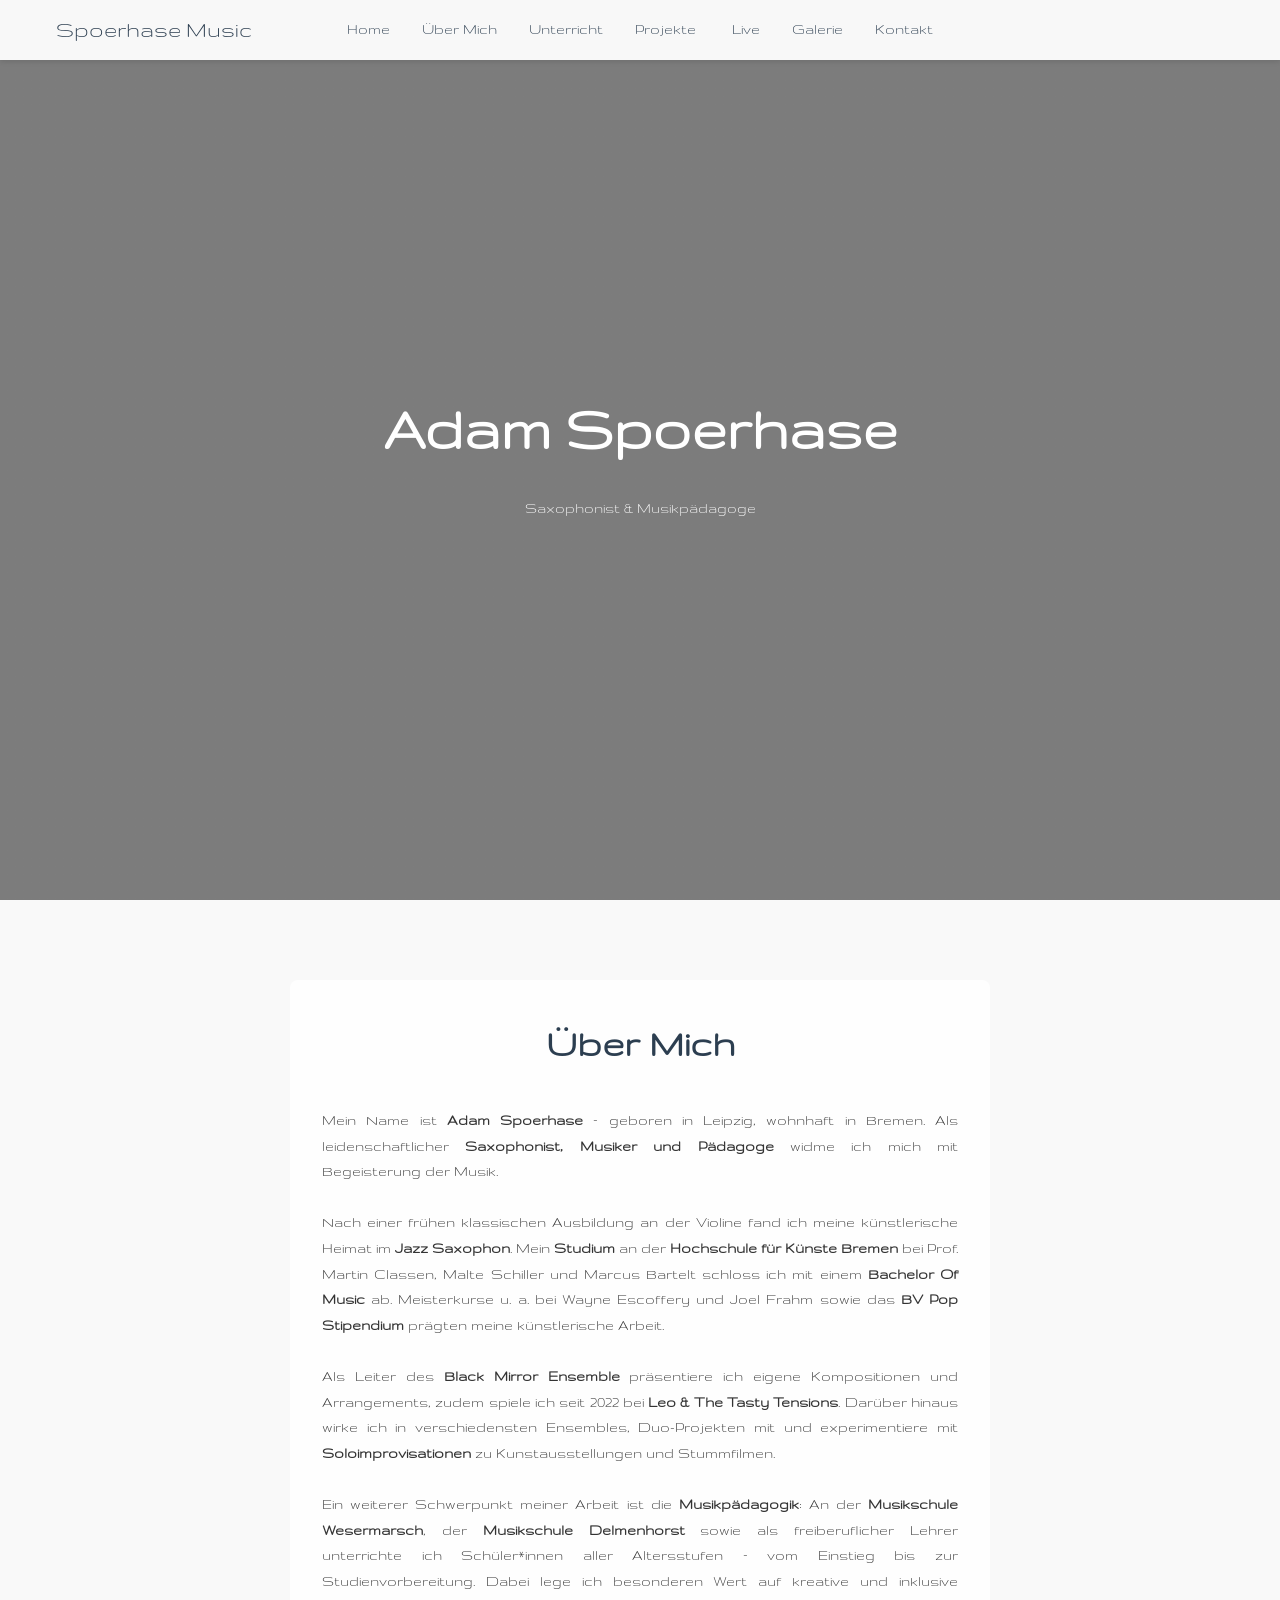
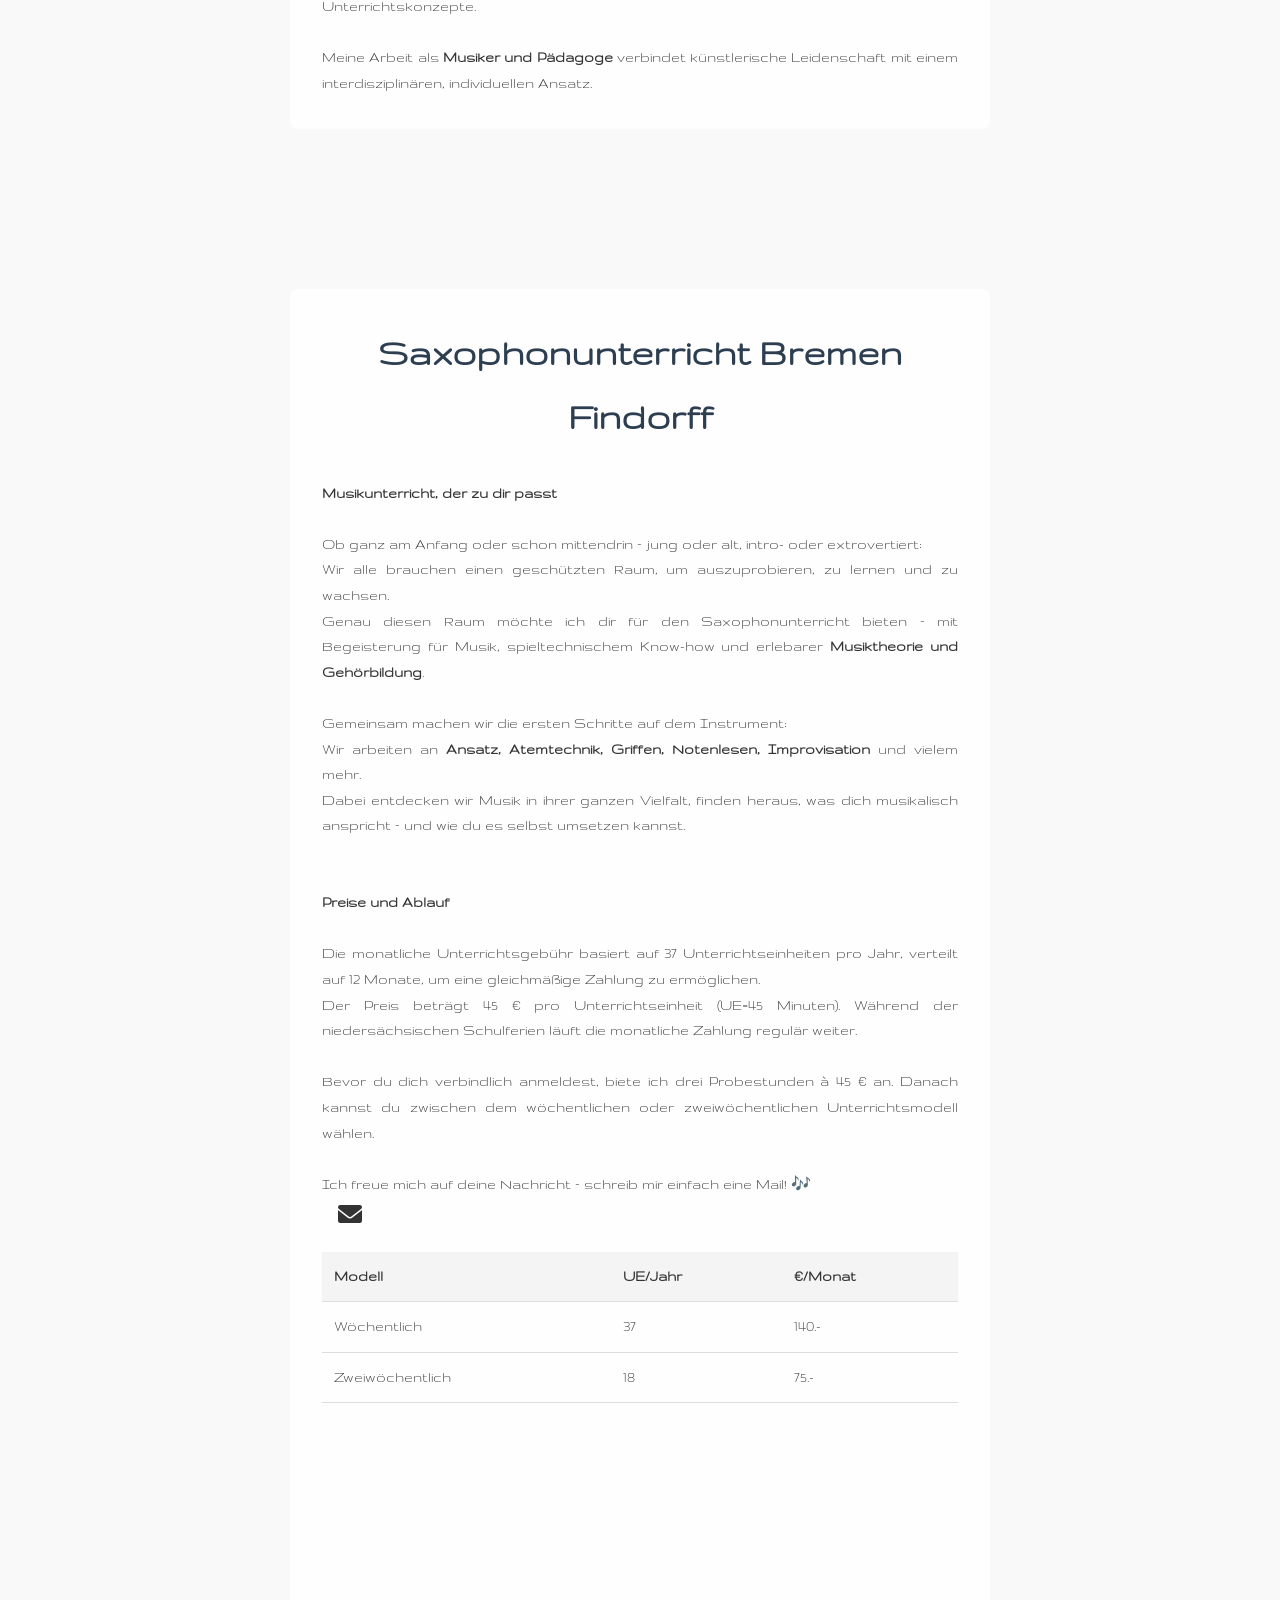
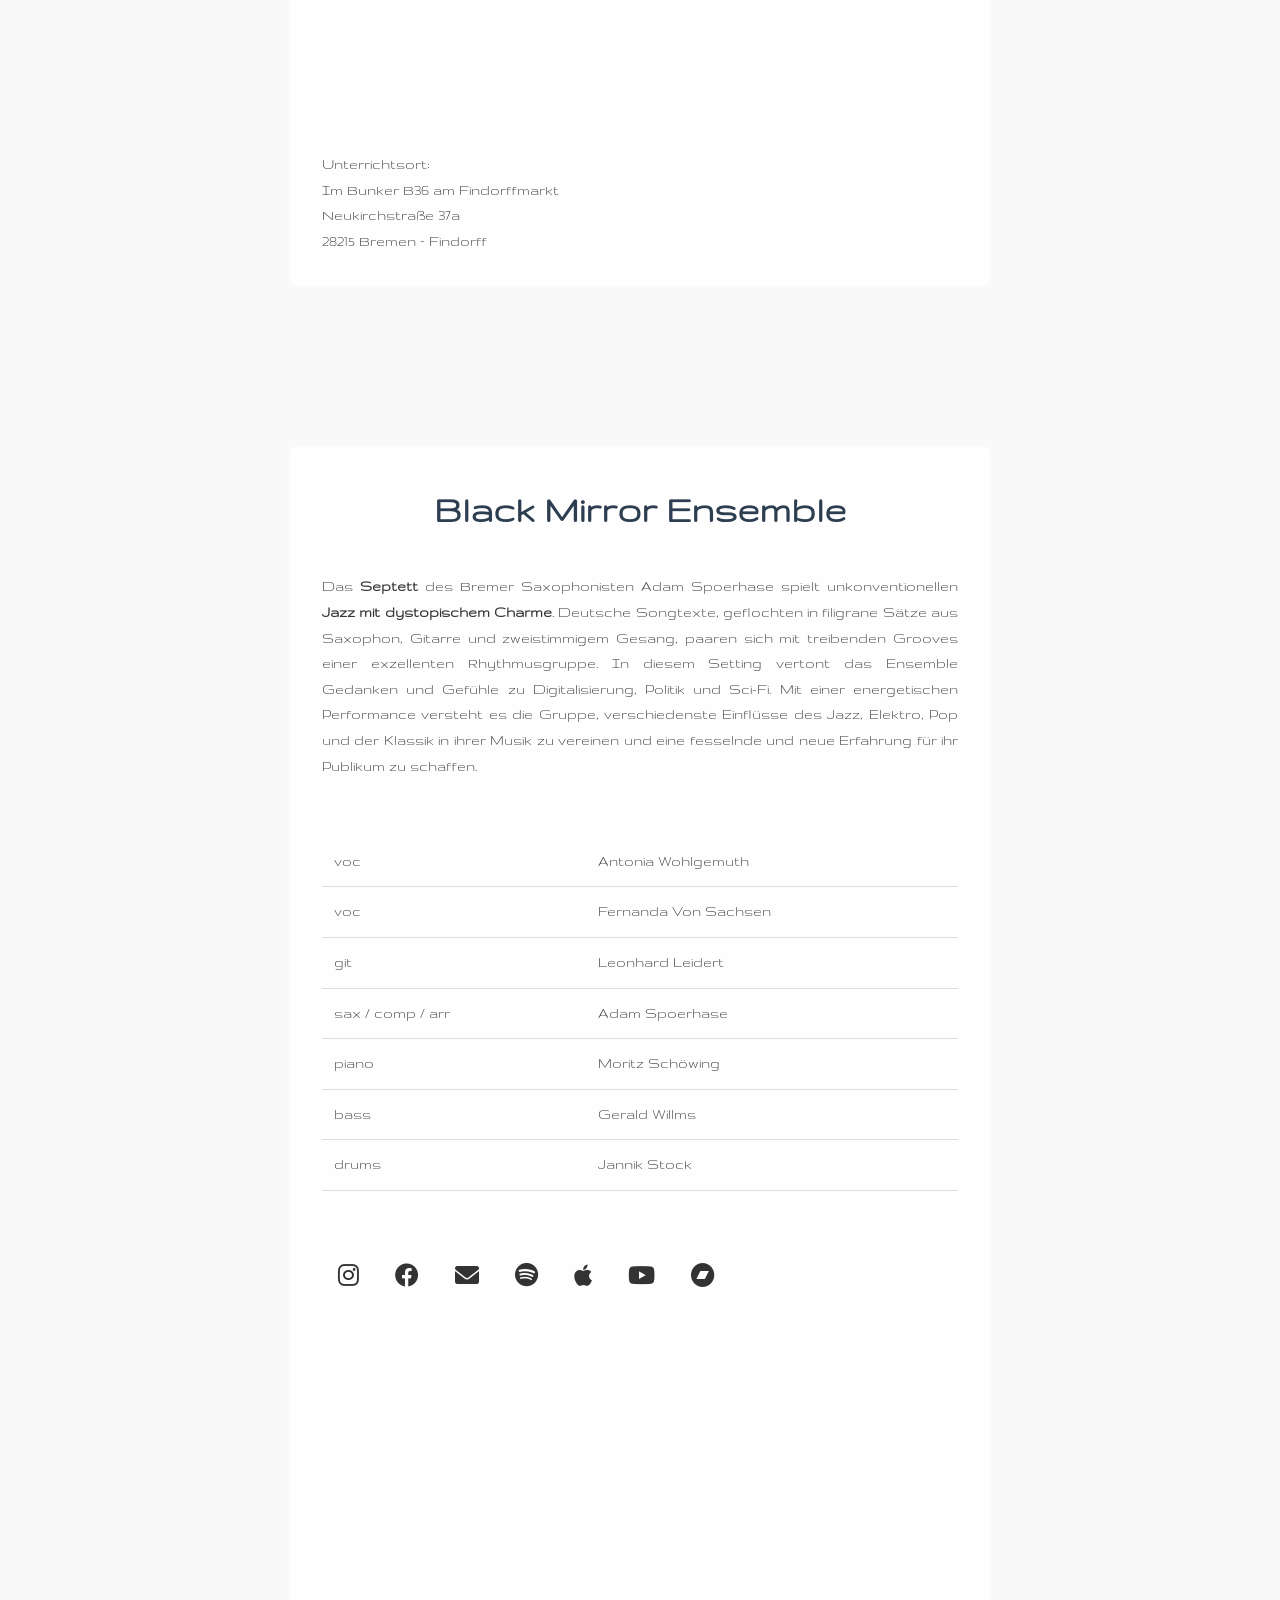
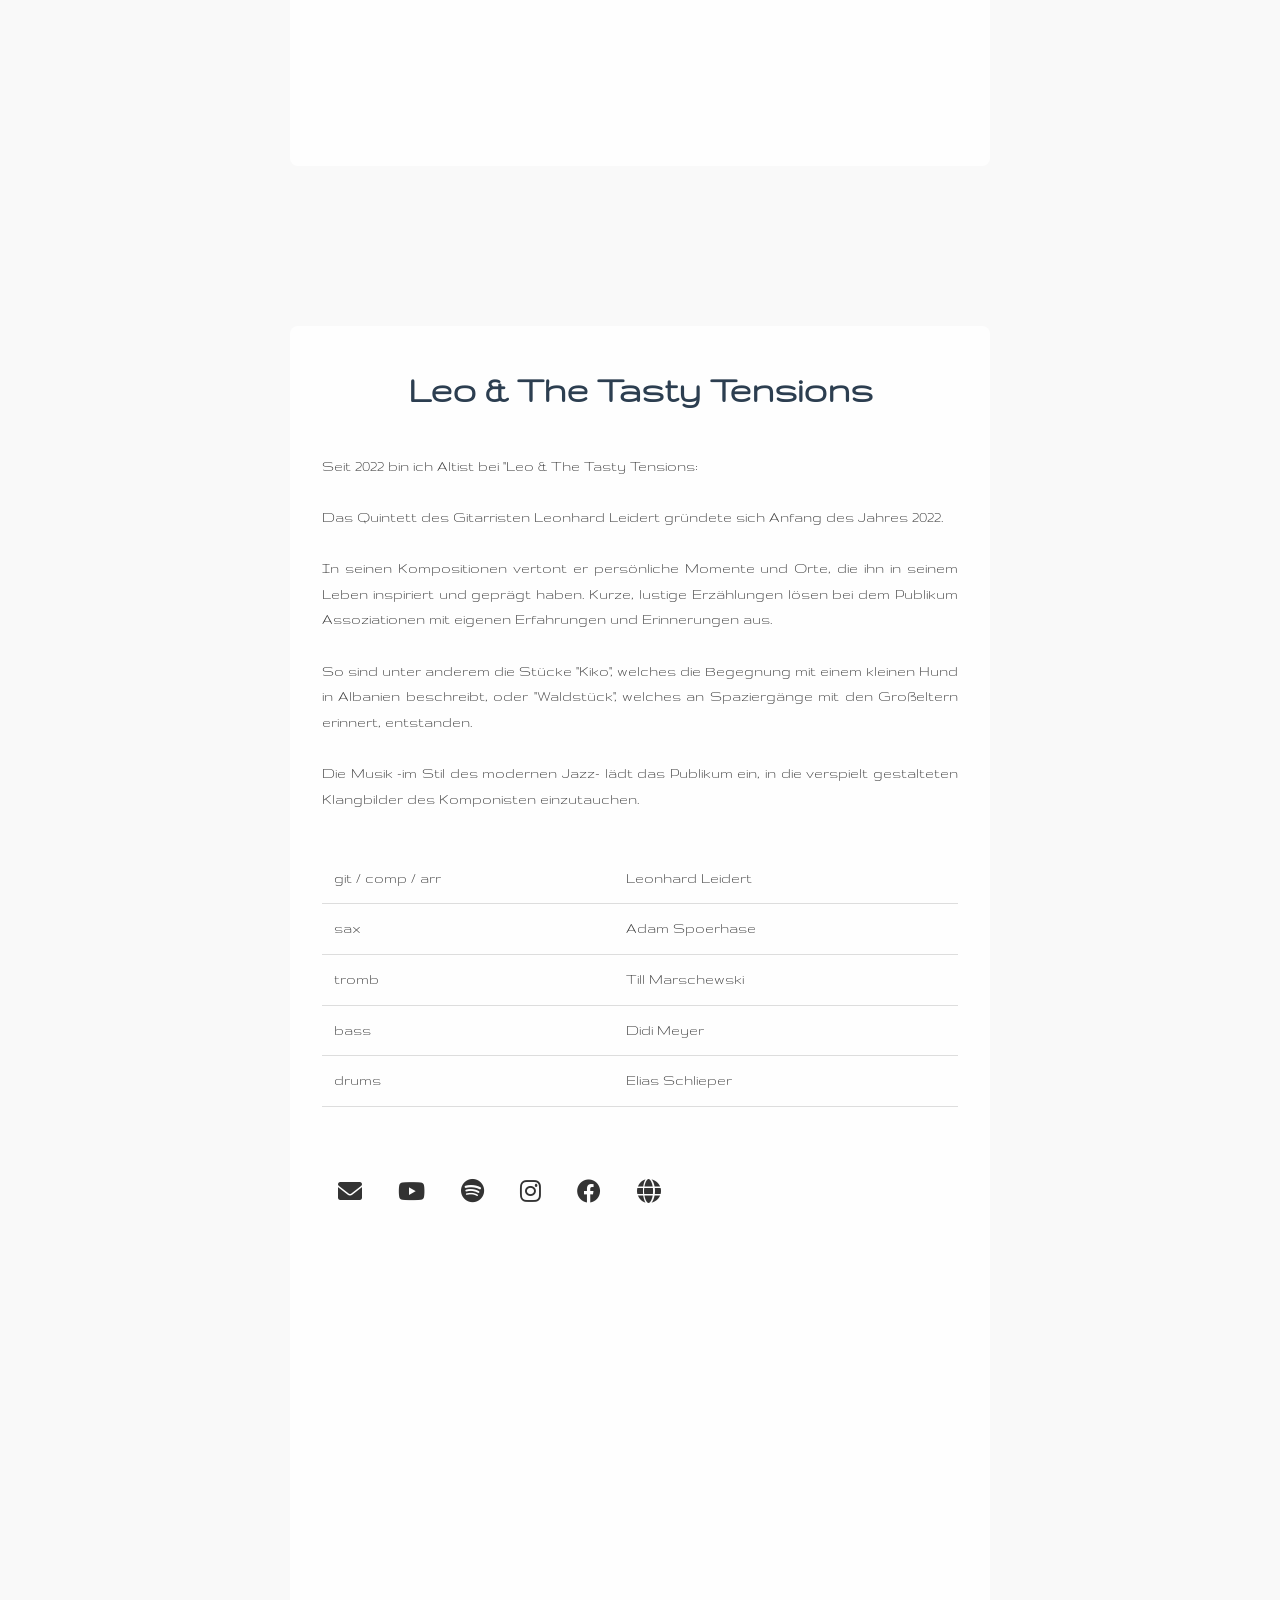
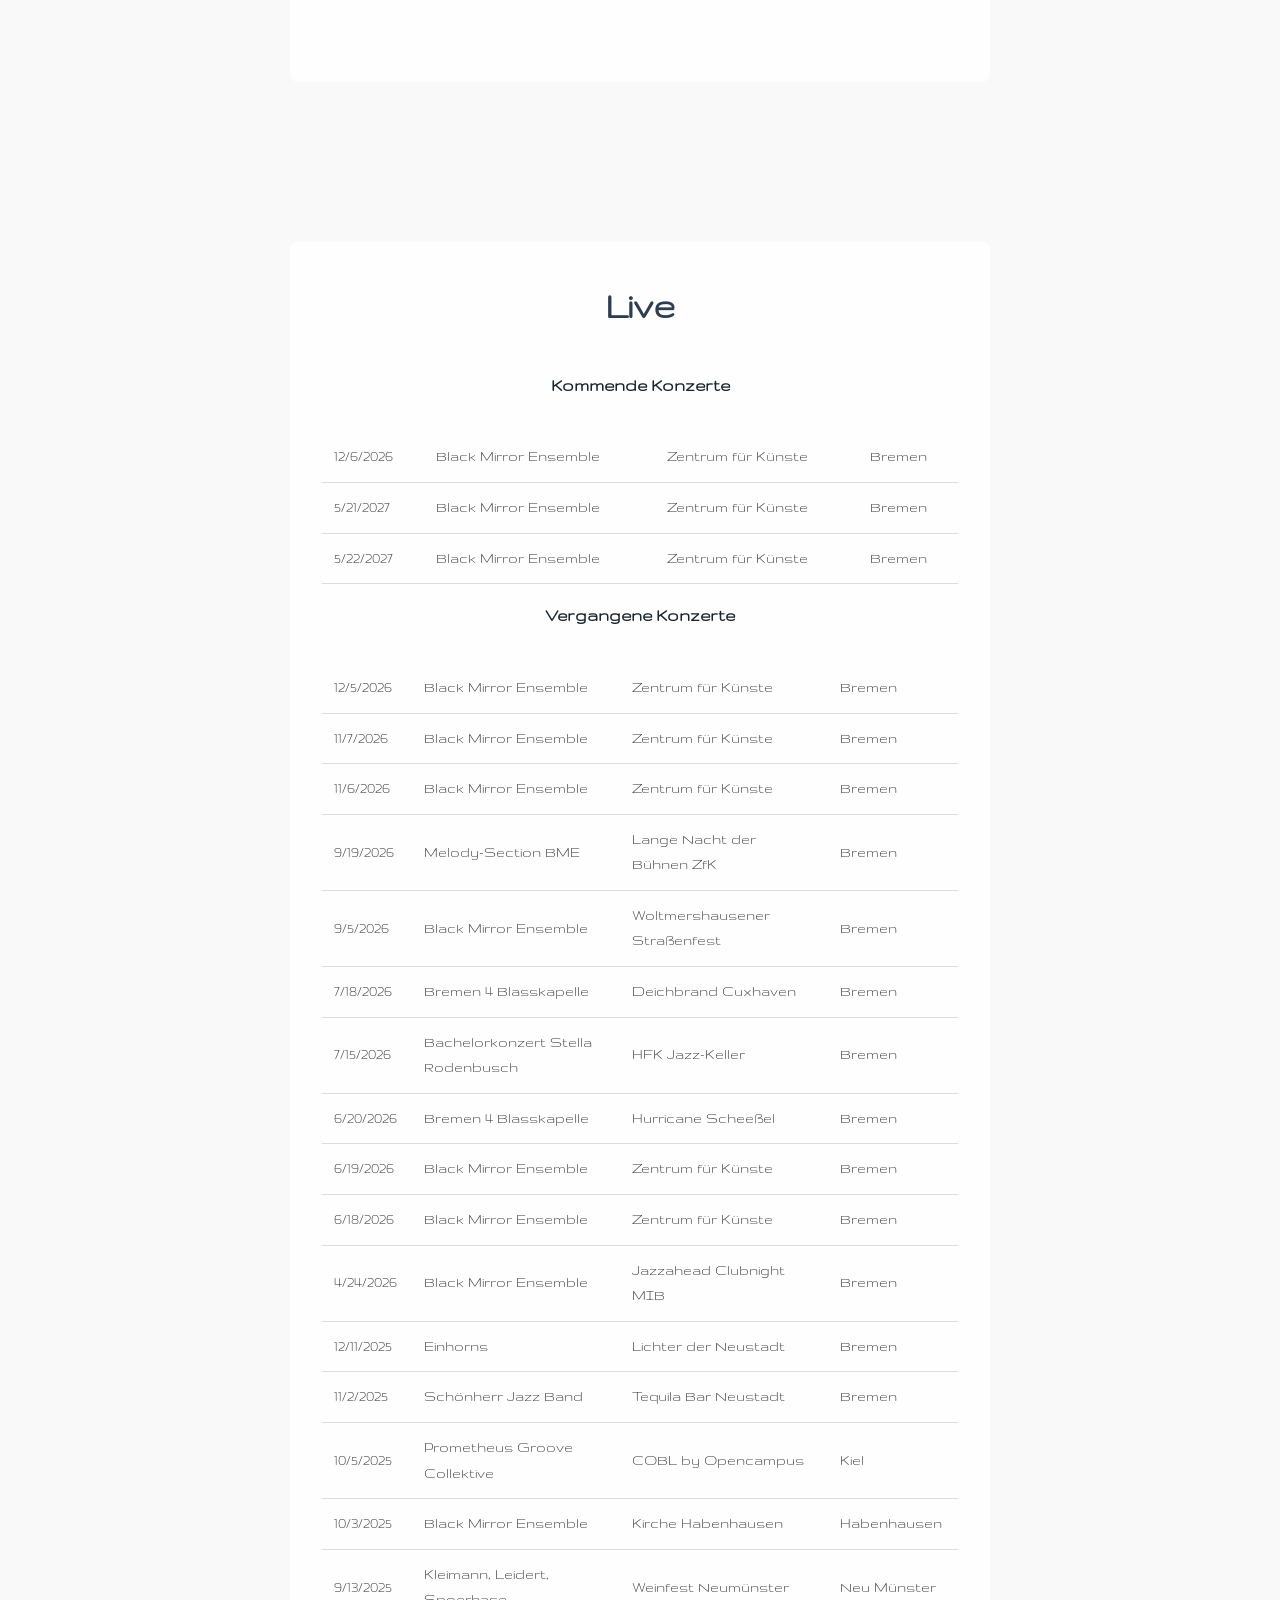
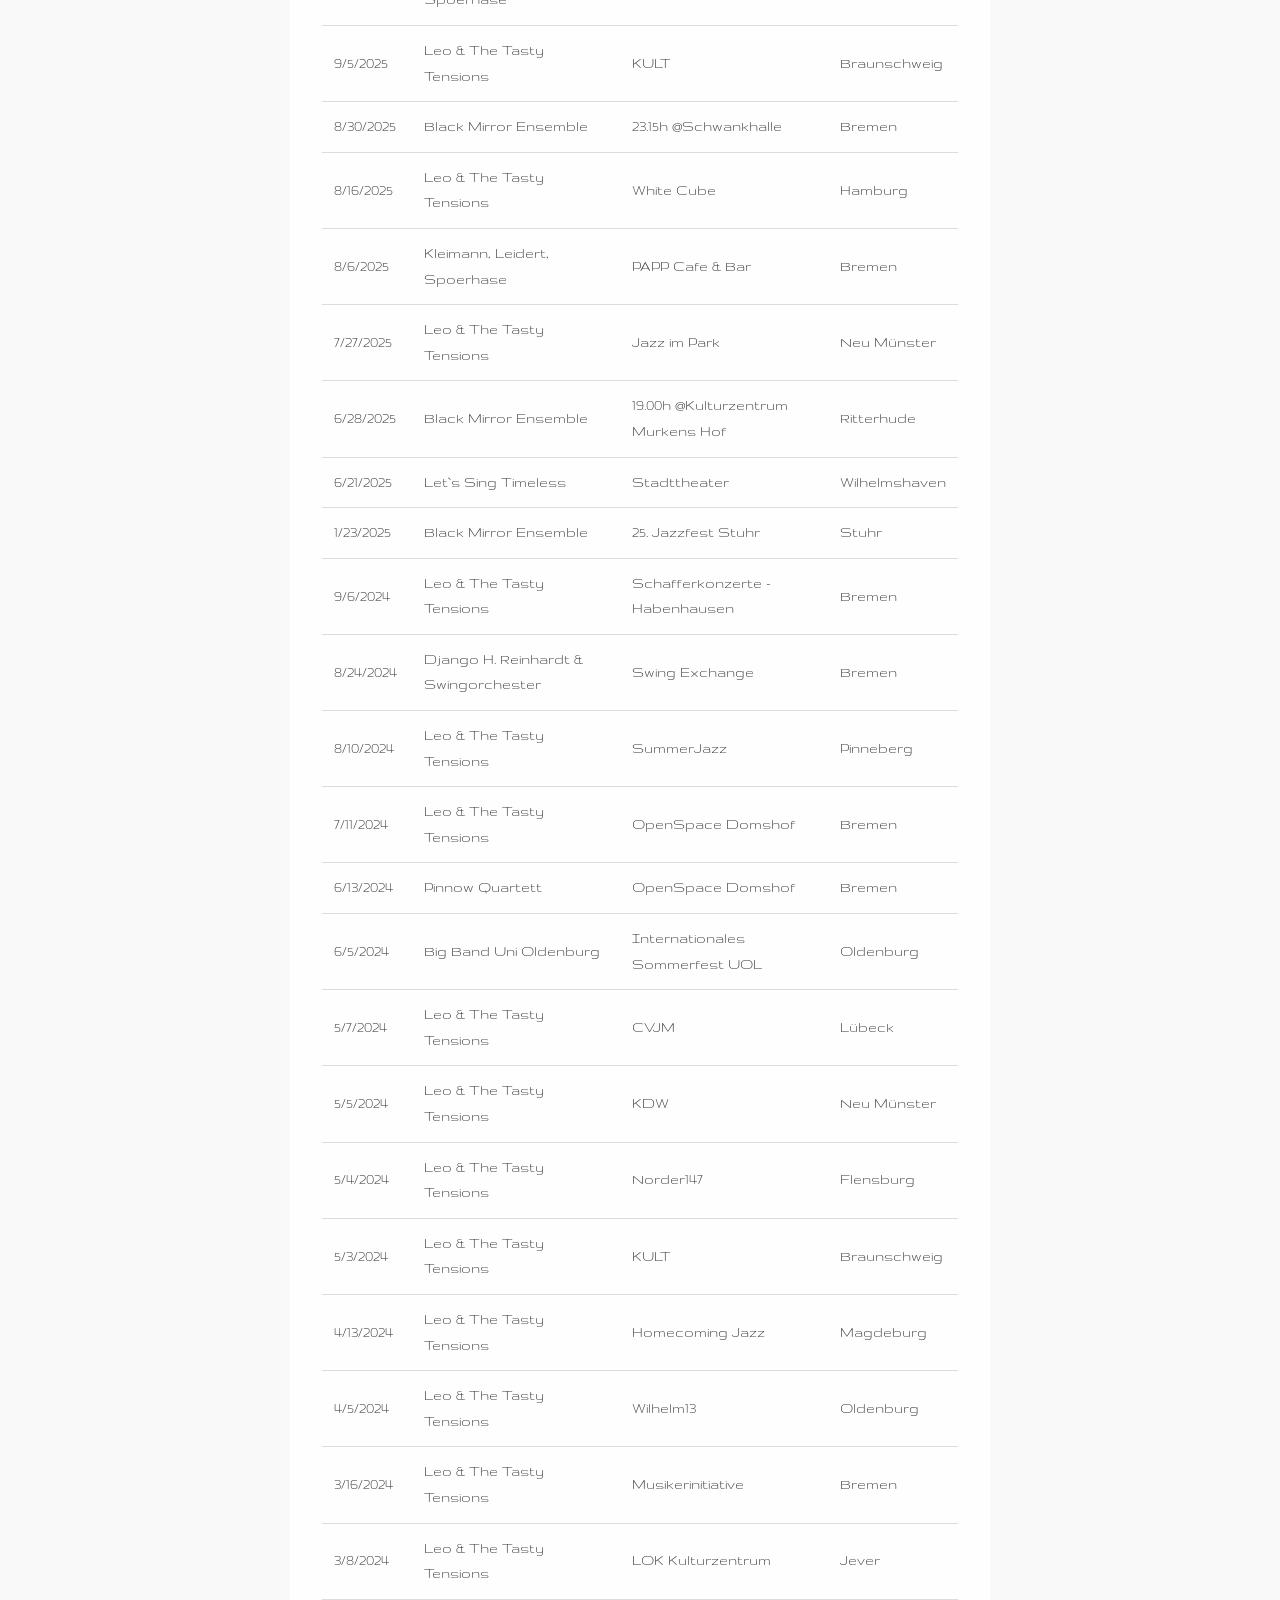
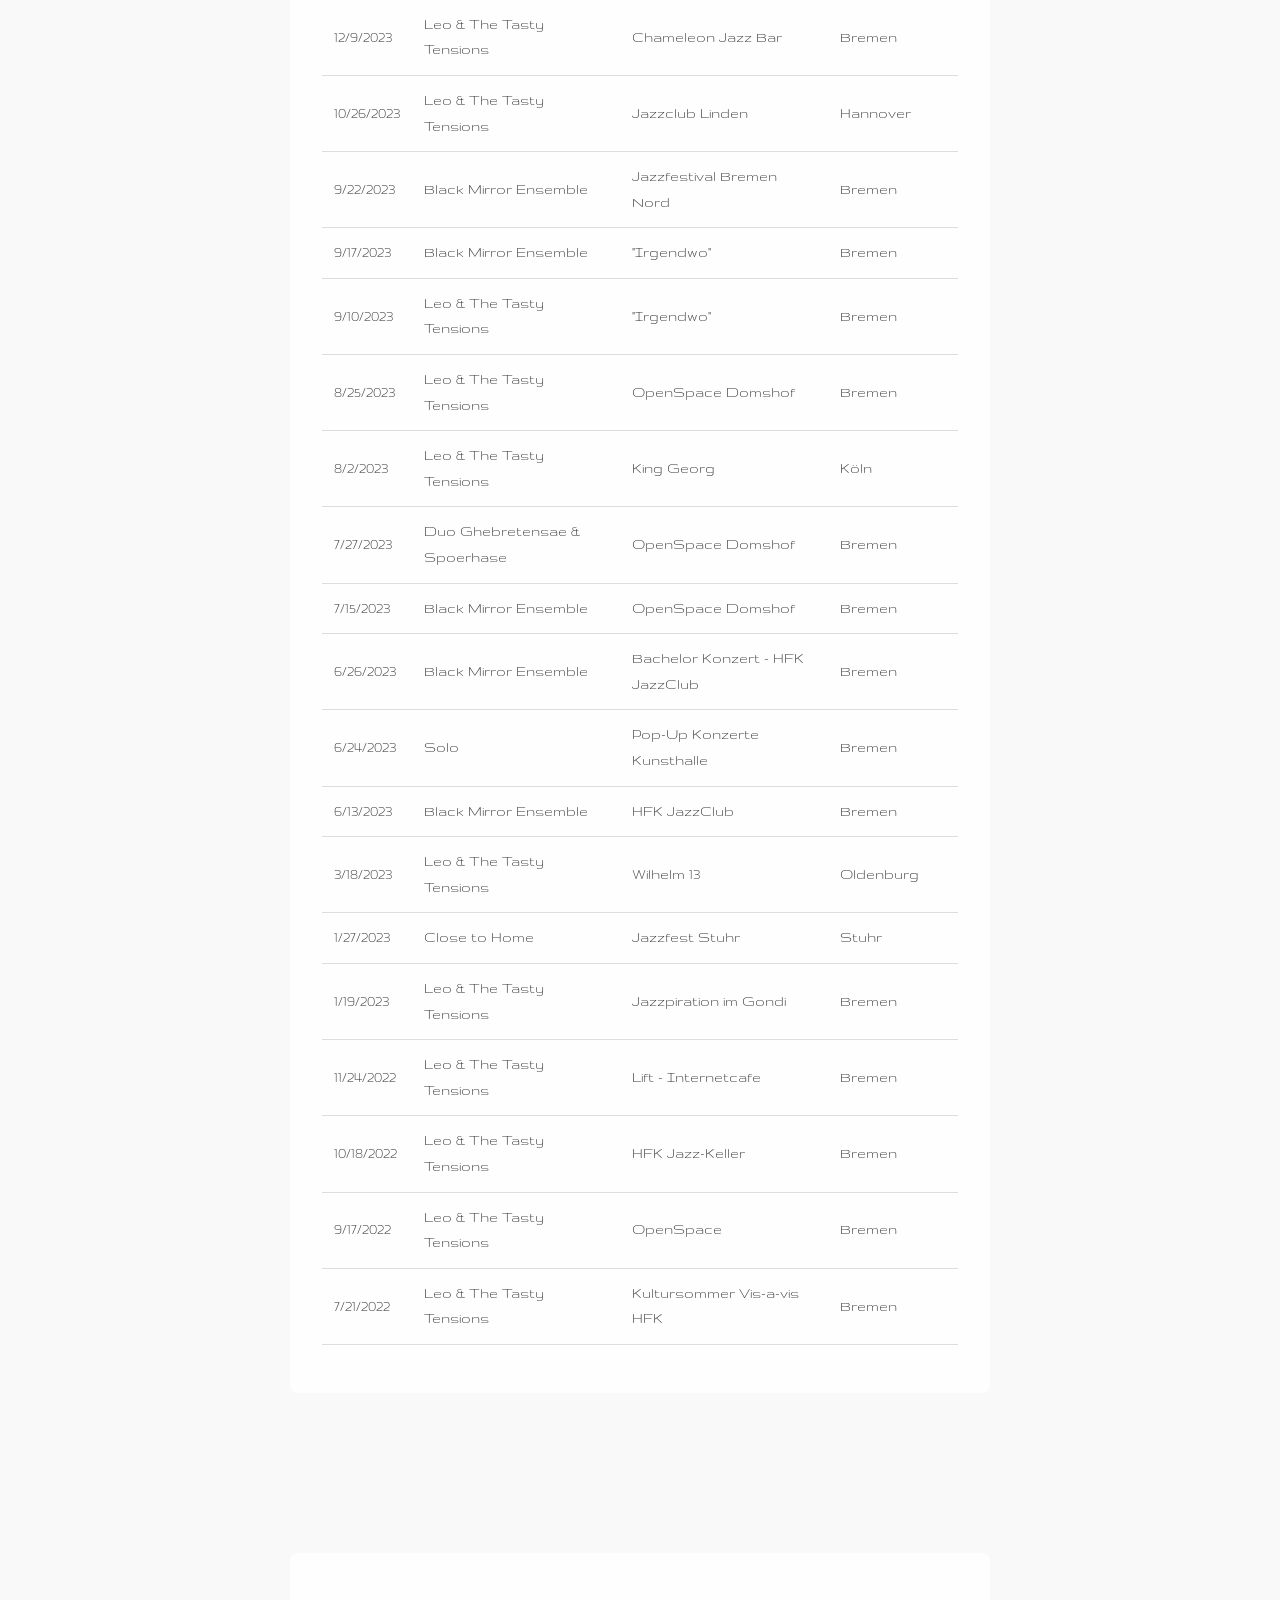
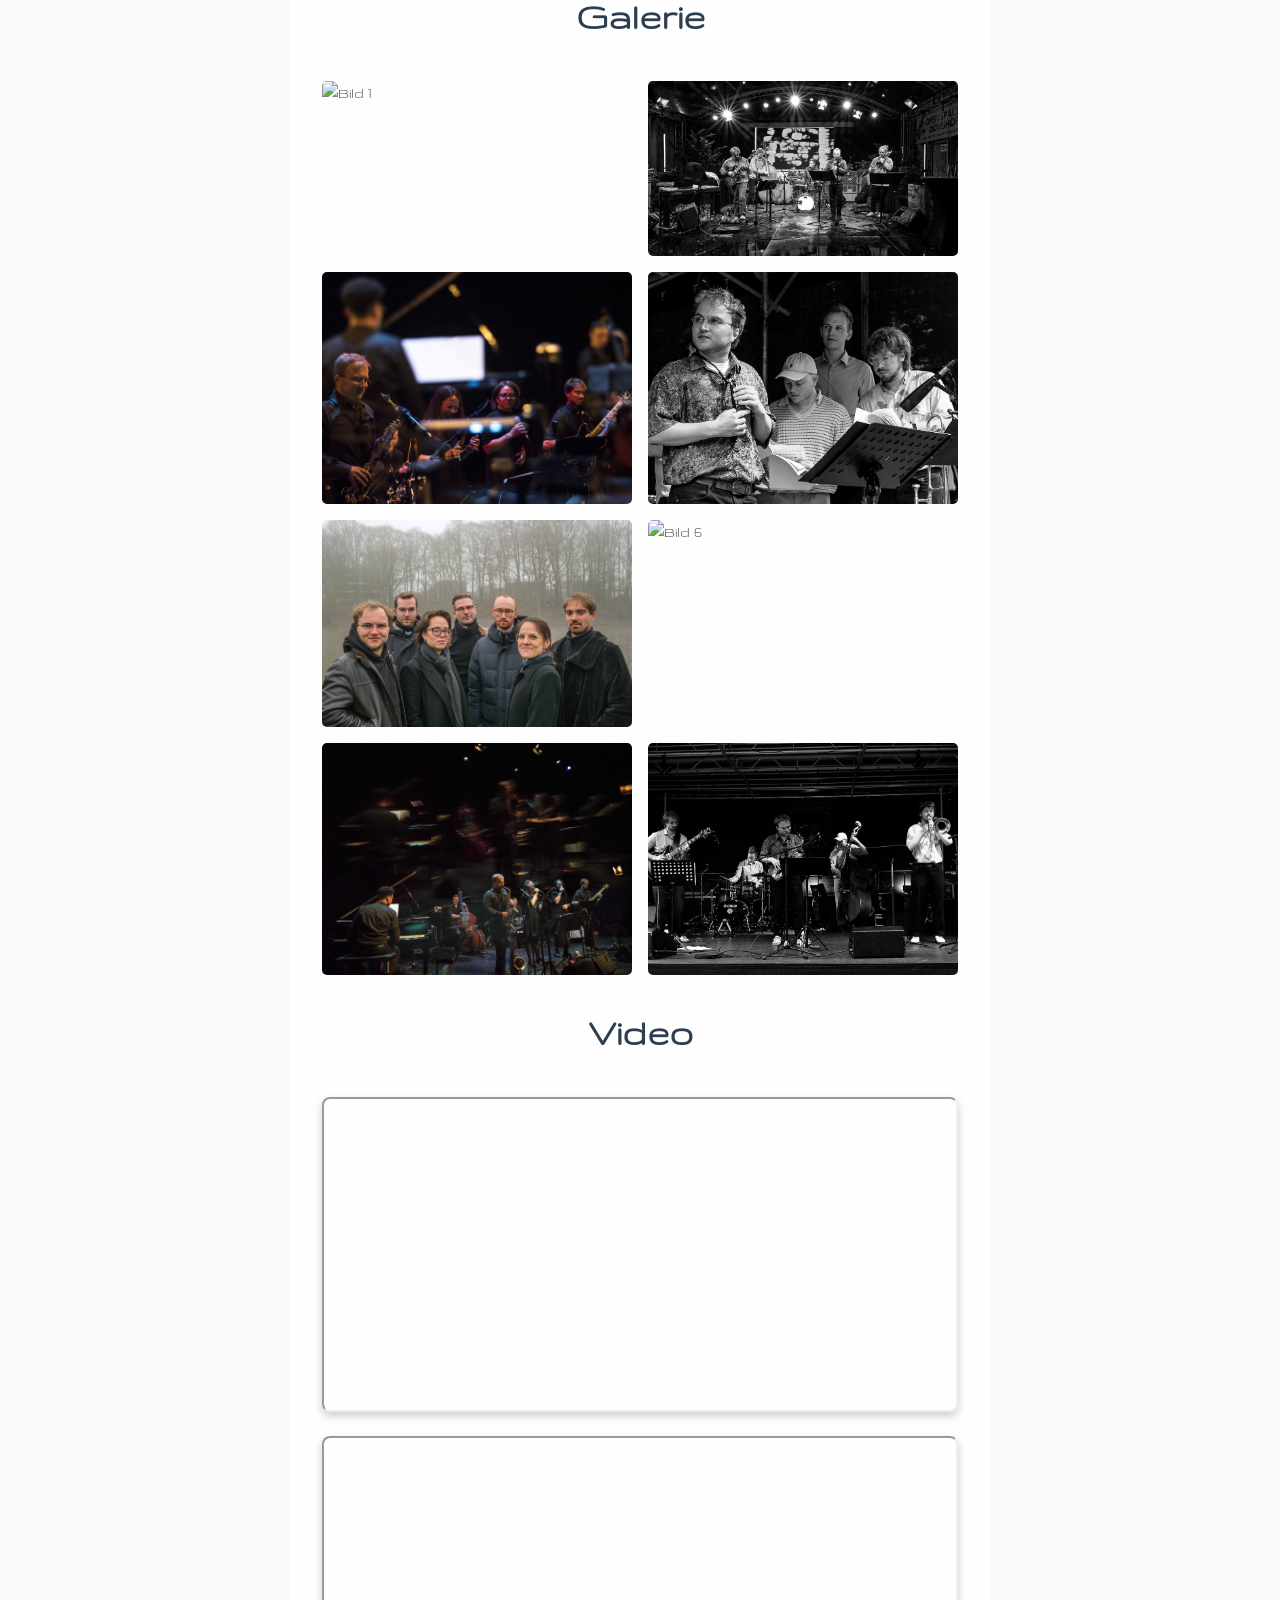
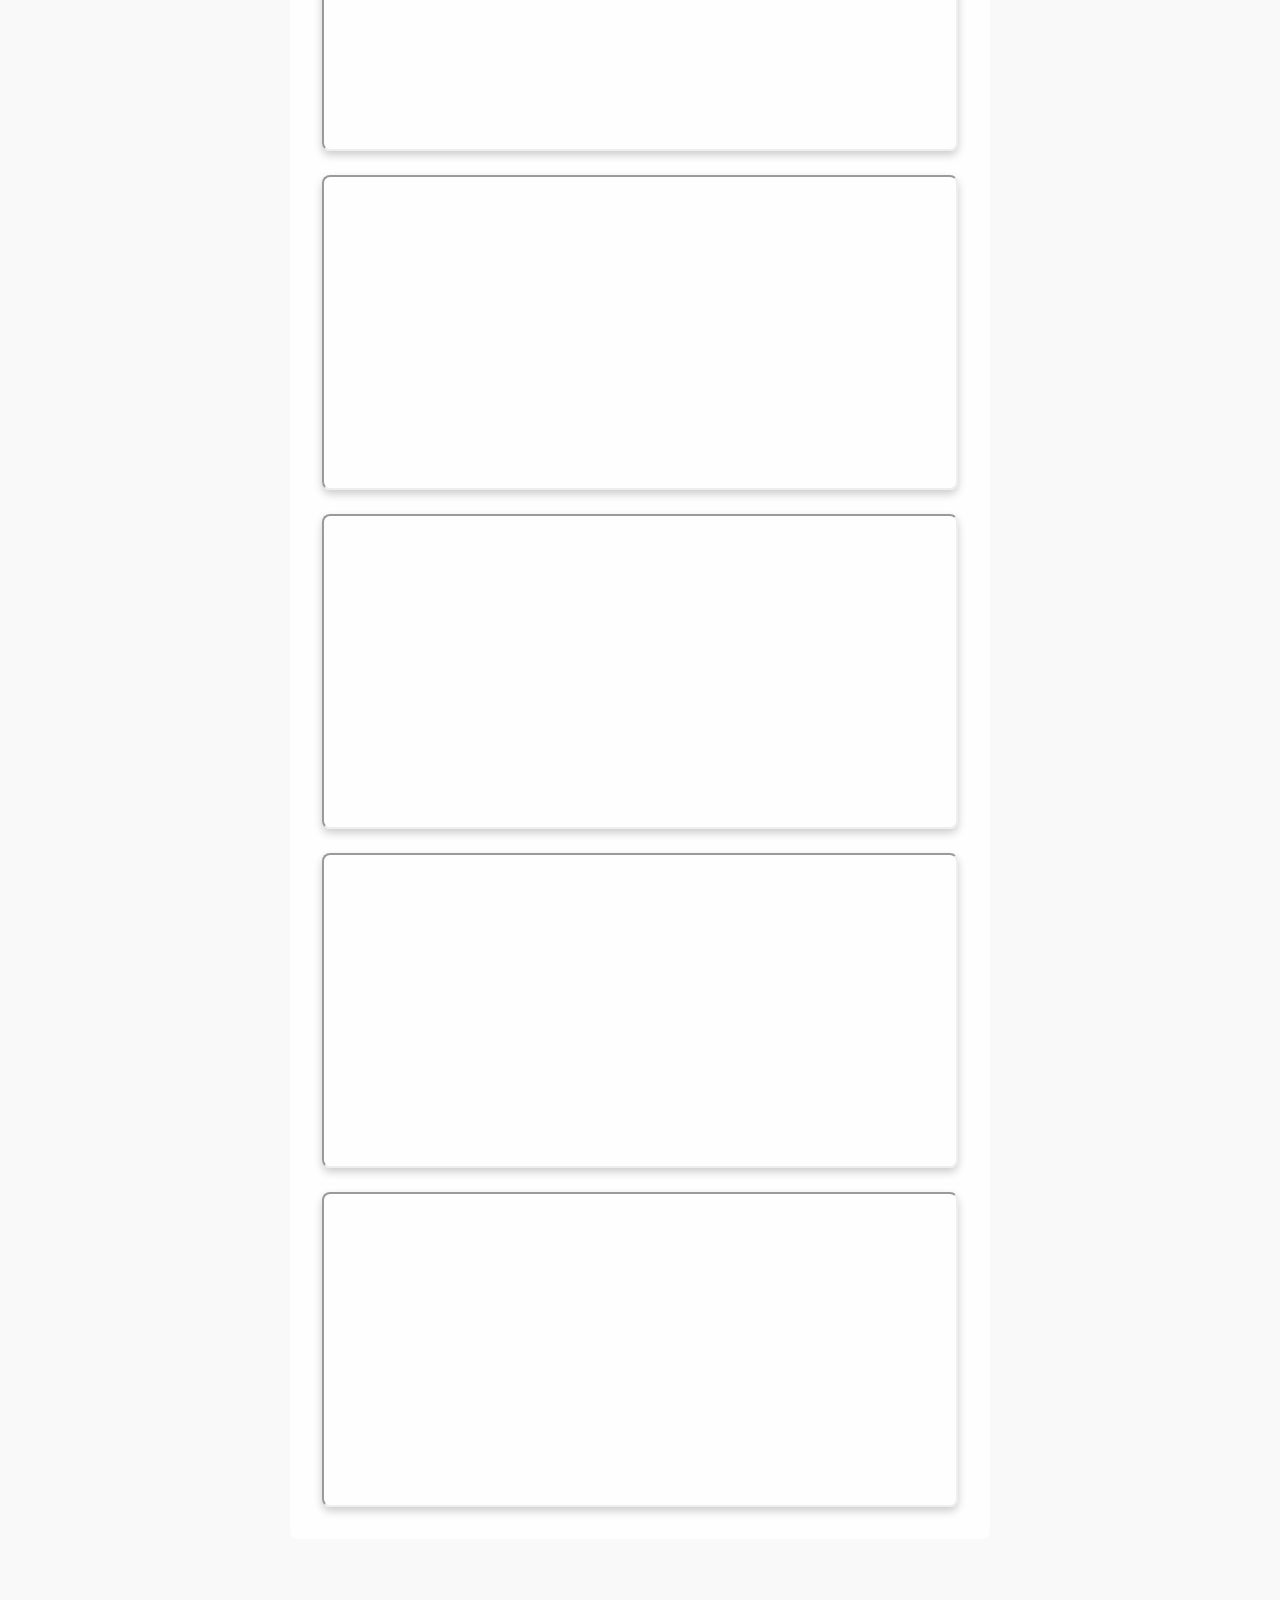
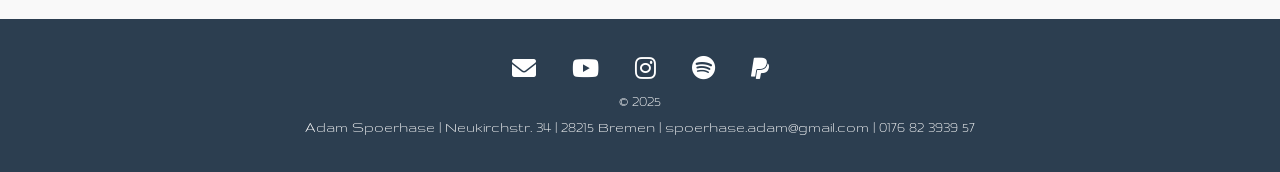
==== commit 4f2e3248: "081026" ====
--- a/index.html
+++ b/index.html
@@ -183,6 +183,8 @@
       <h2>Black Mirror Ensemble</h2>
       <p id="aboutBMEText">Black Mirror Ensemble Live</p><br>
 
+      <table id="bmeInstrumentationTable">
+
       <table>
         <tr>
           <td>voc</td>
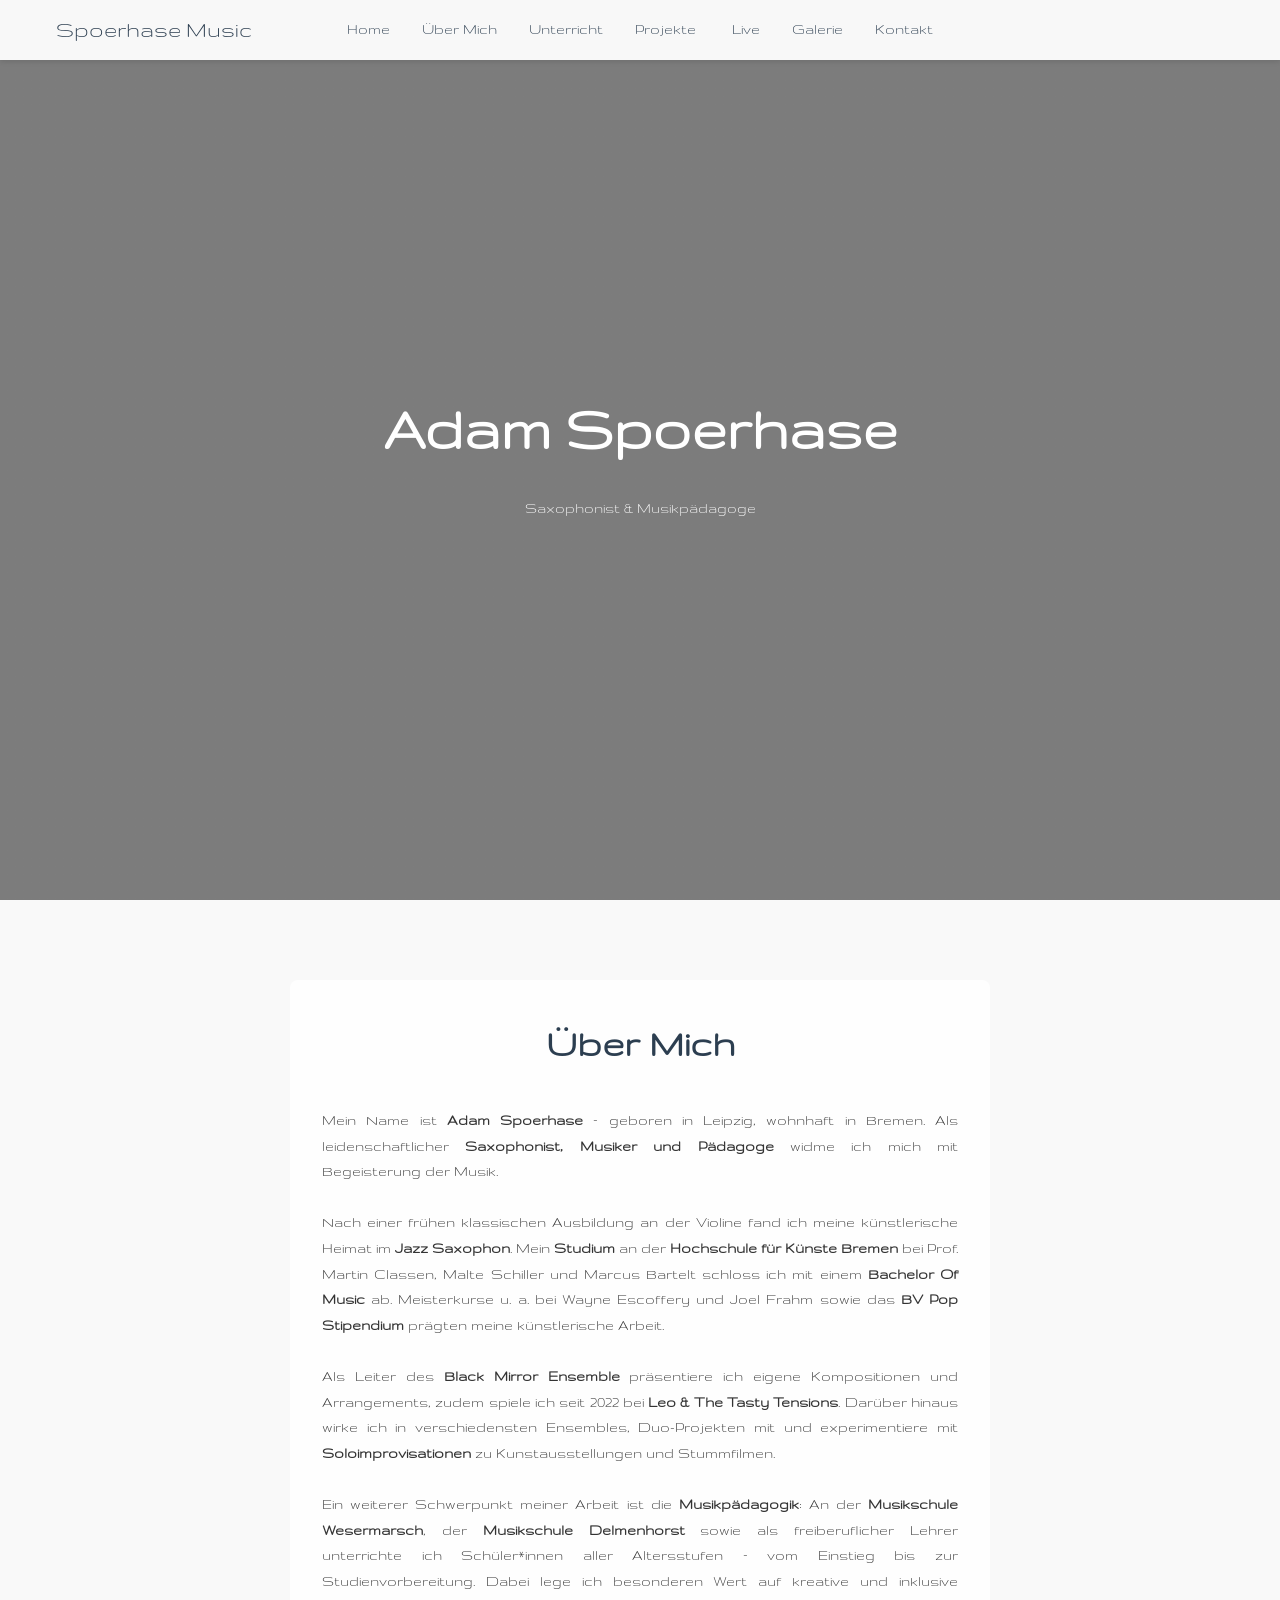
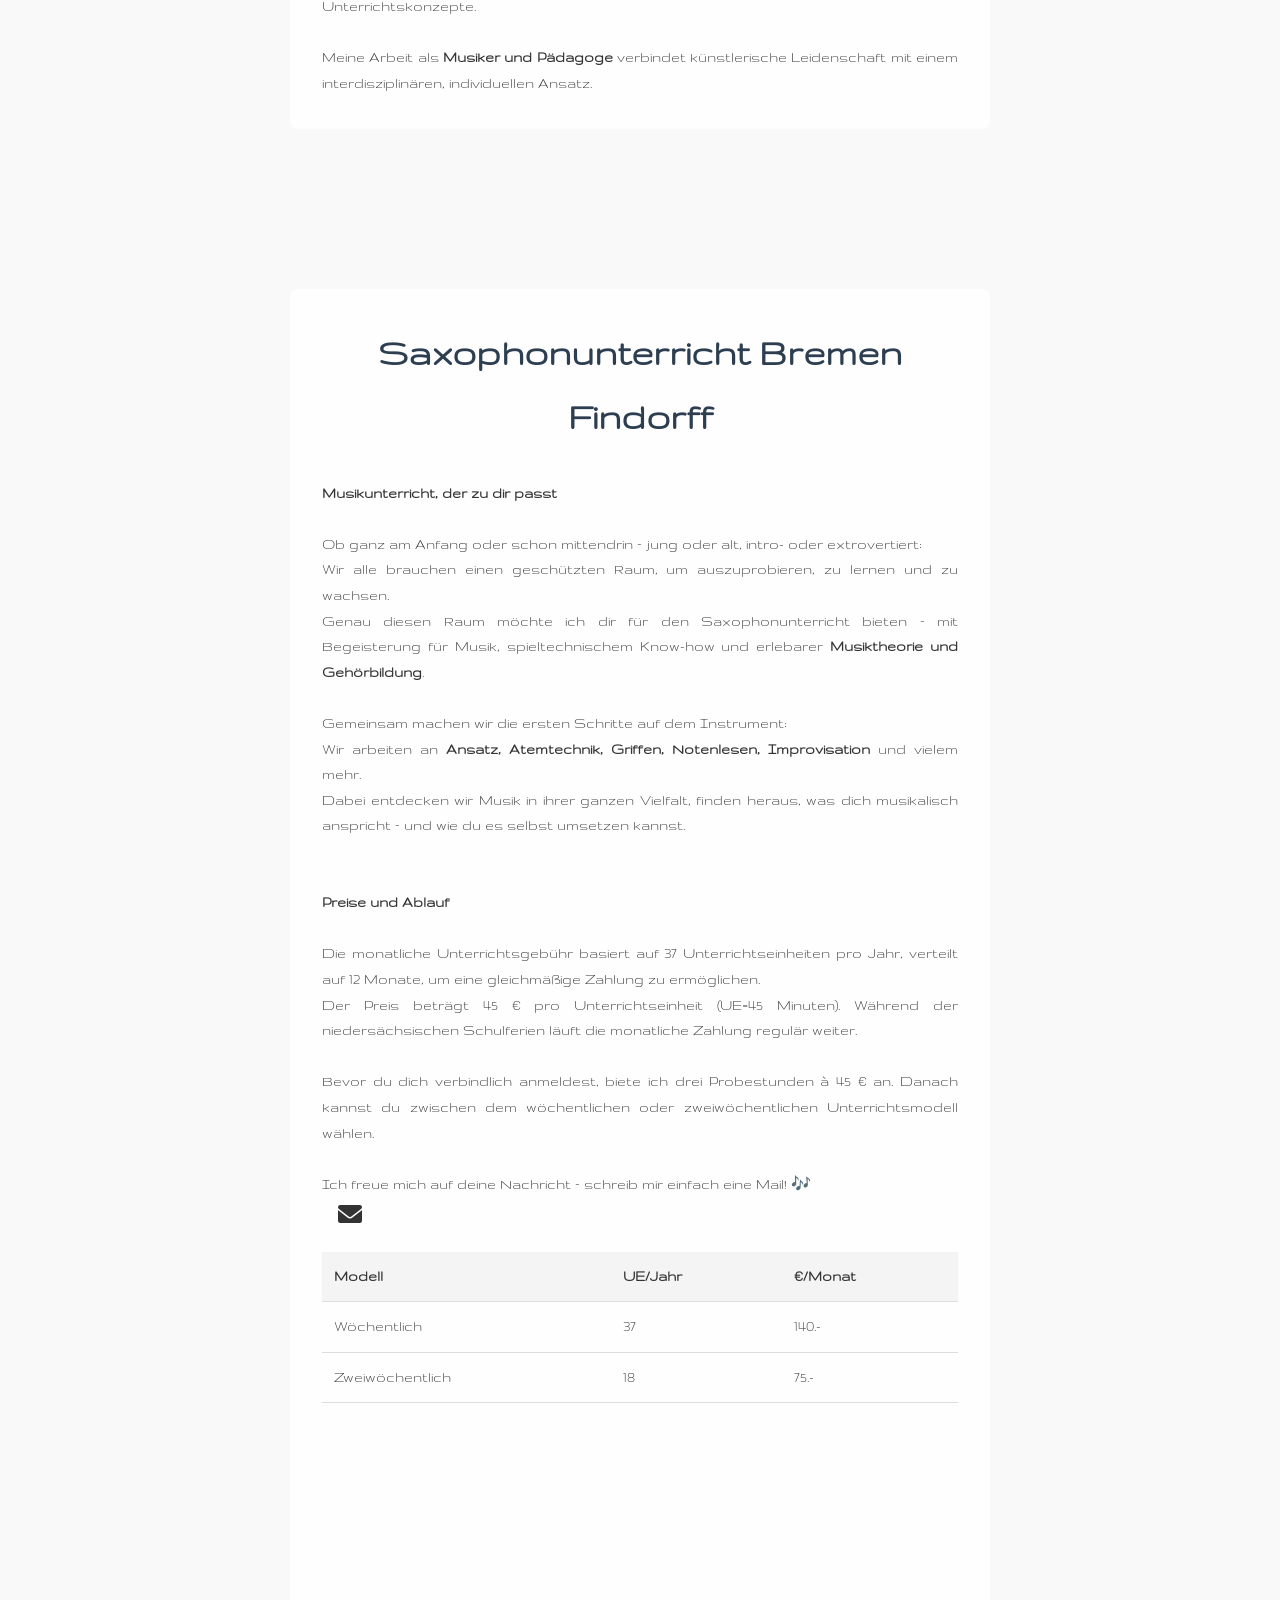
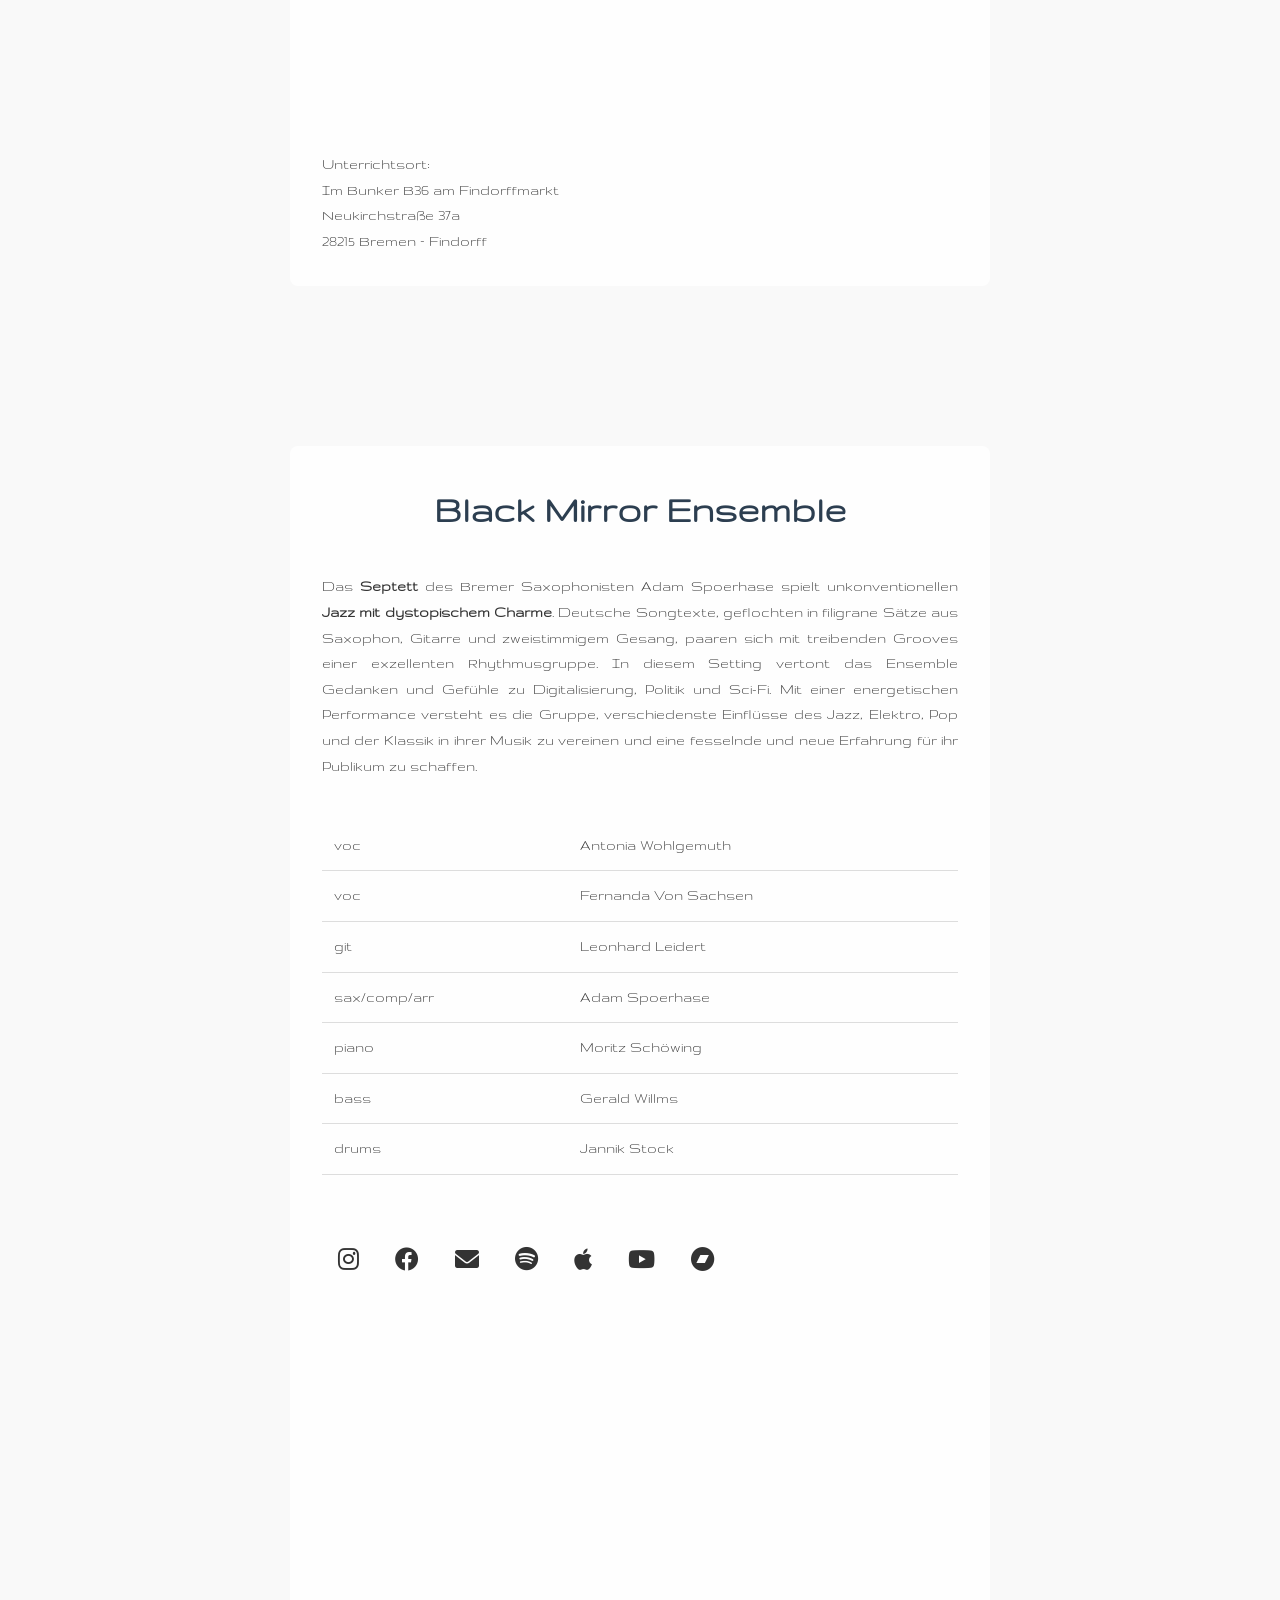
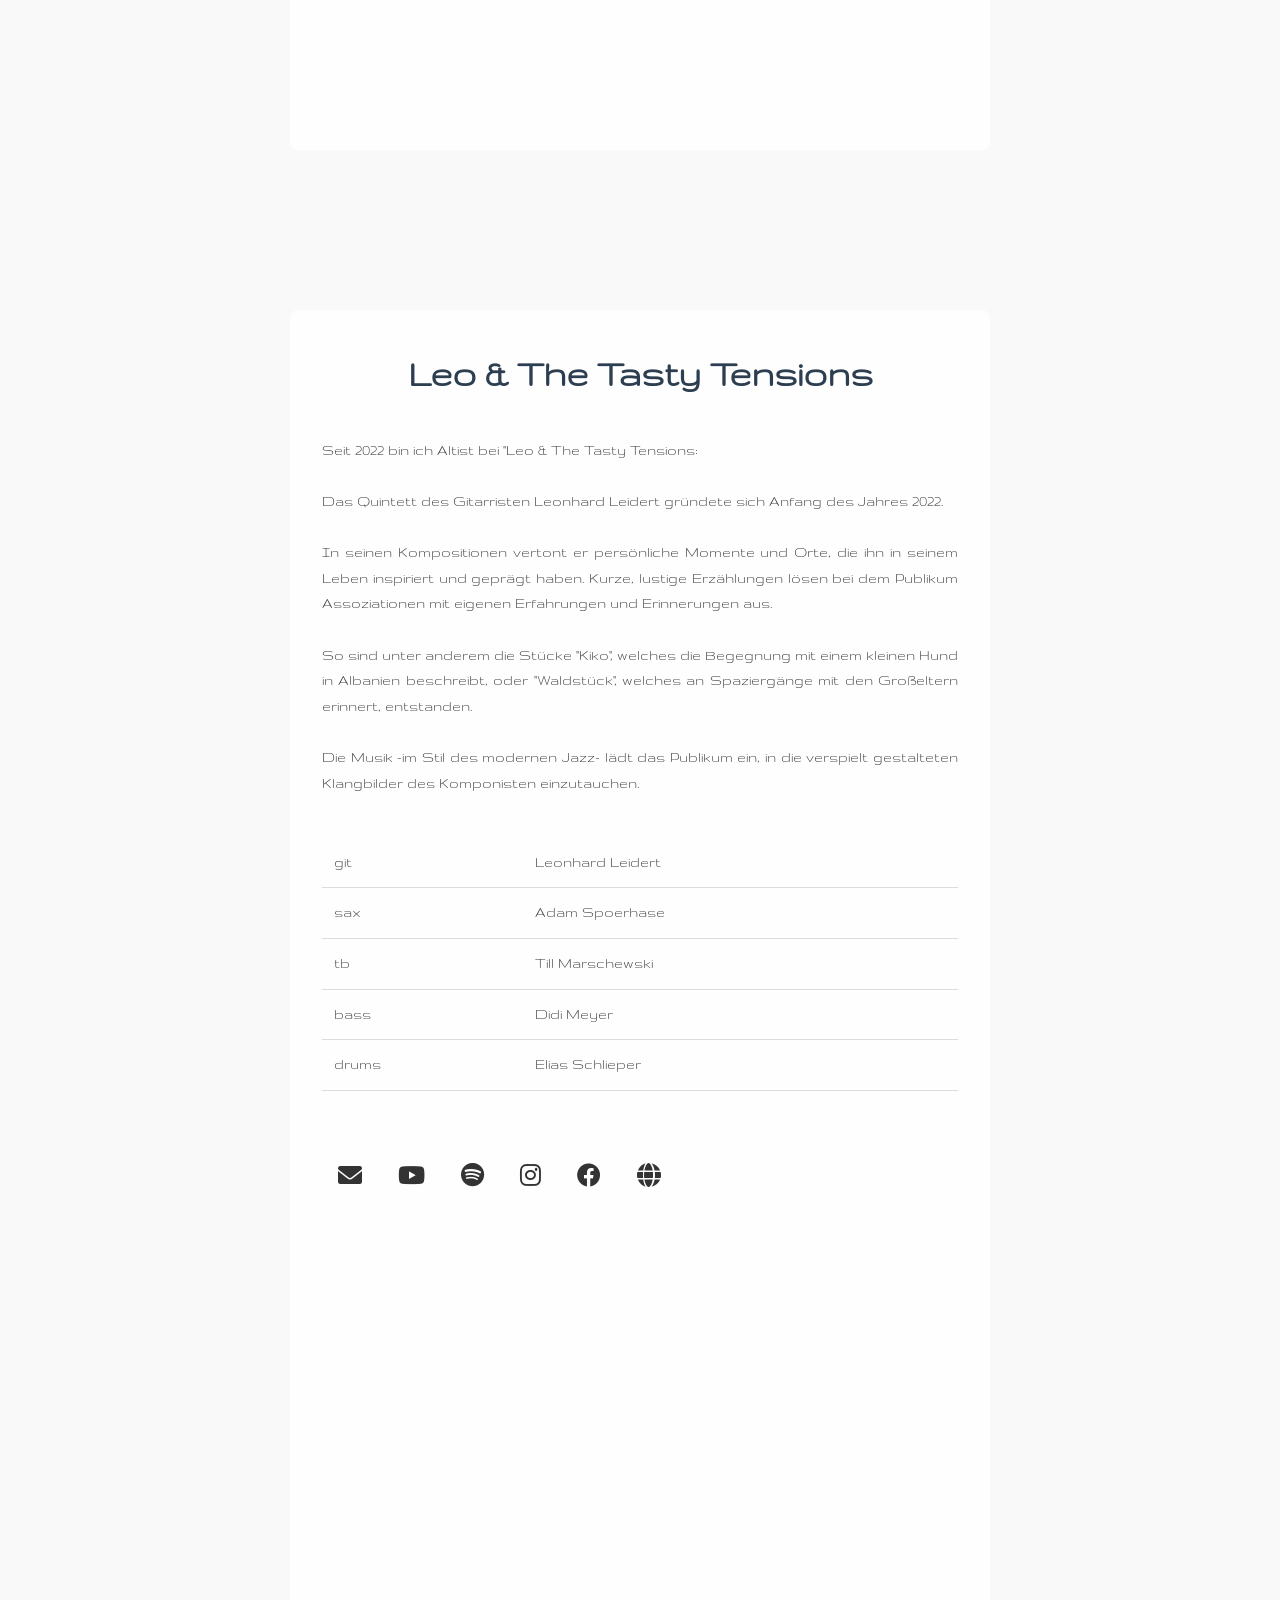
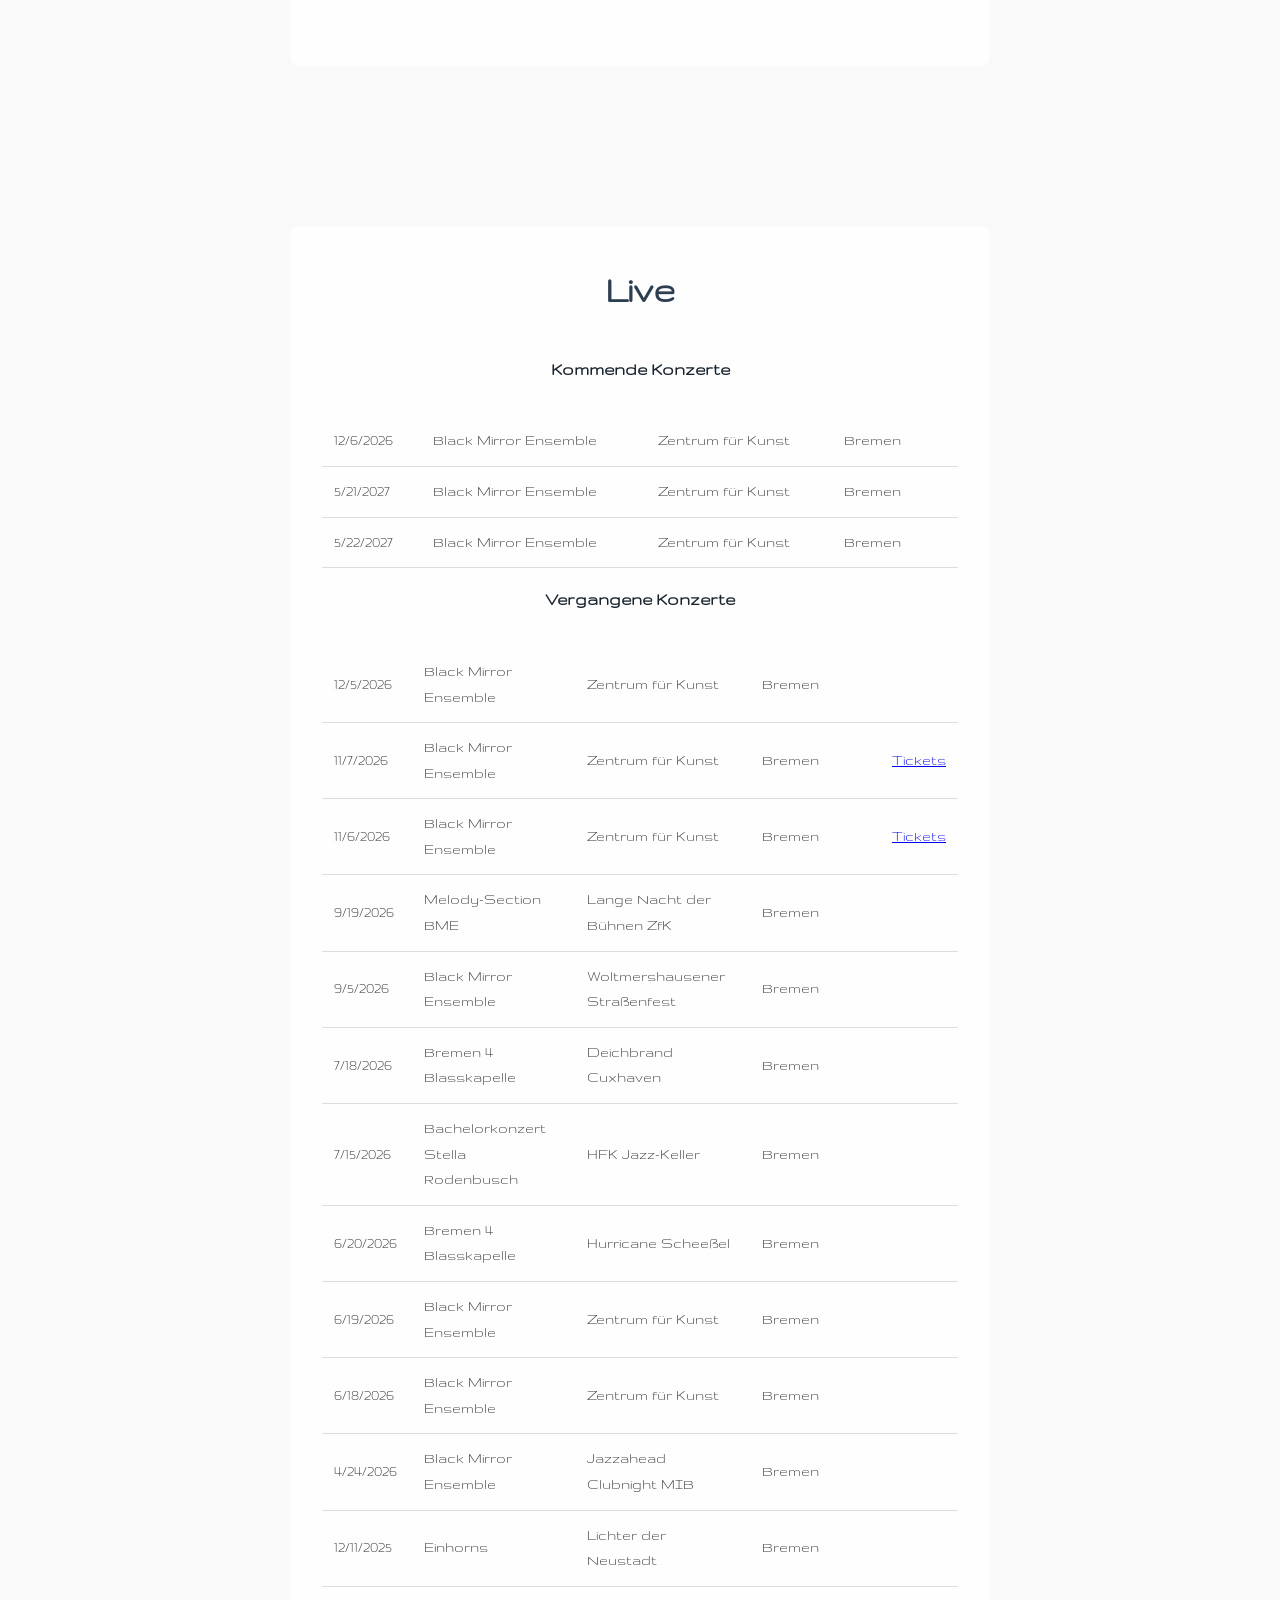
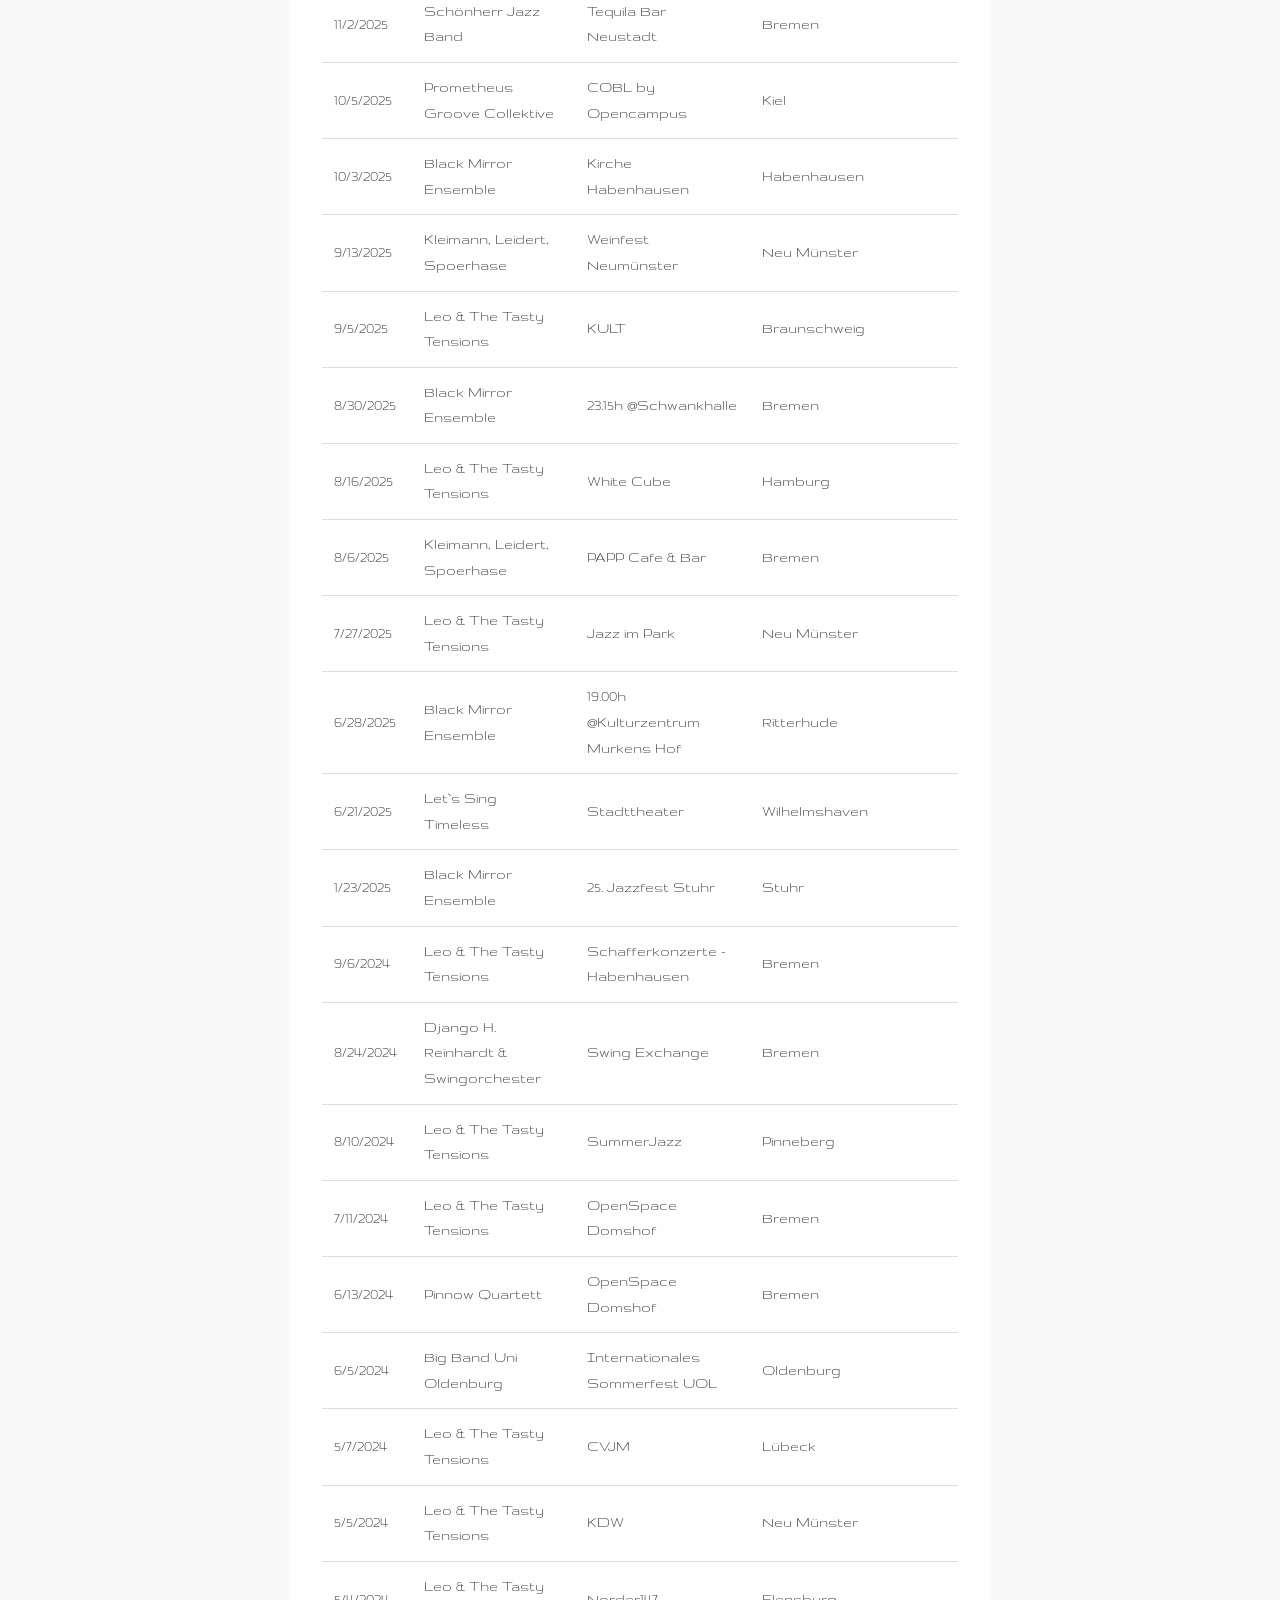
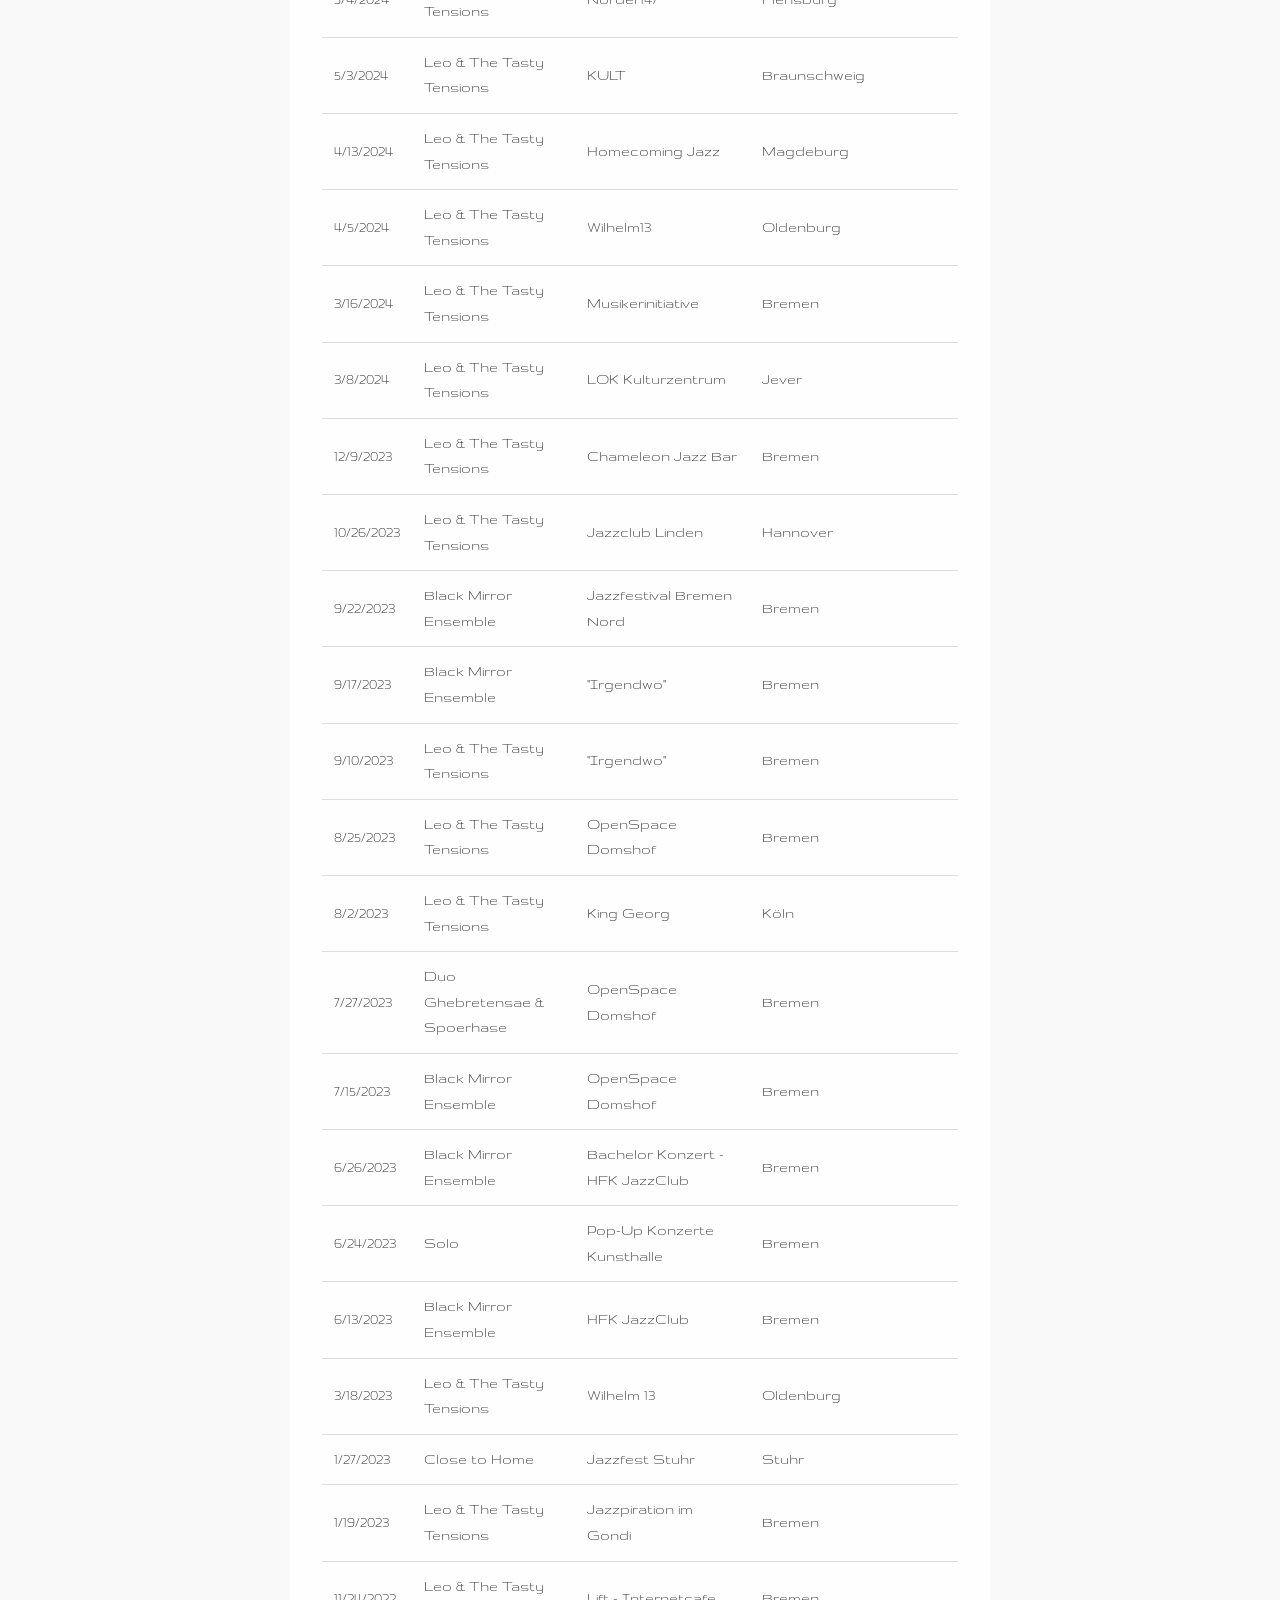
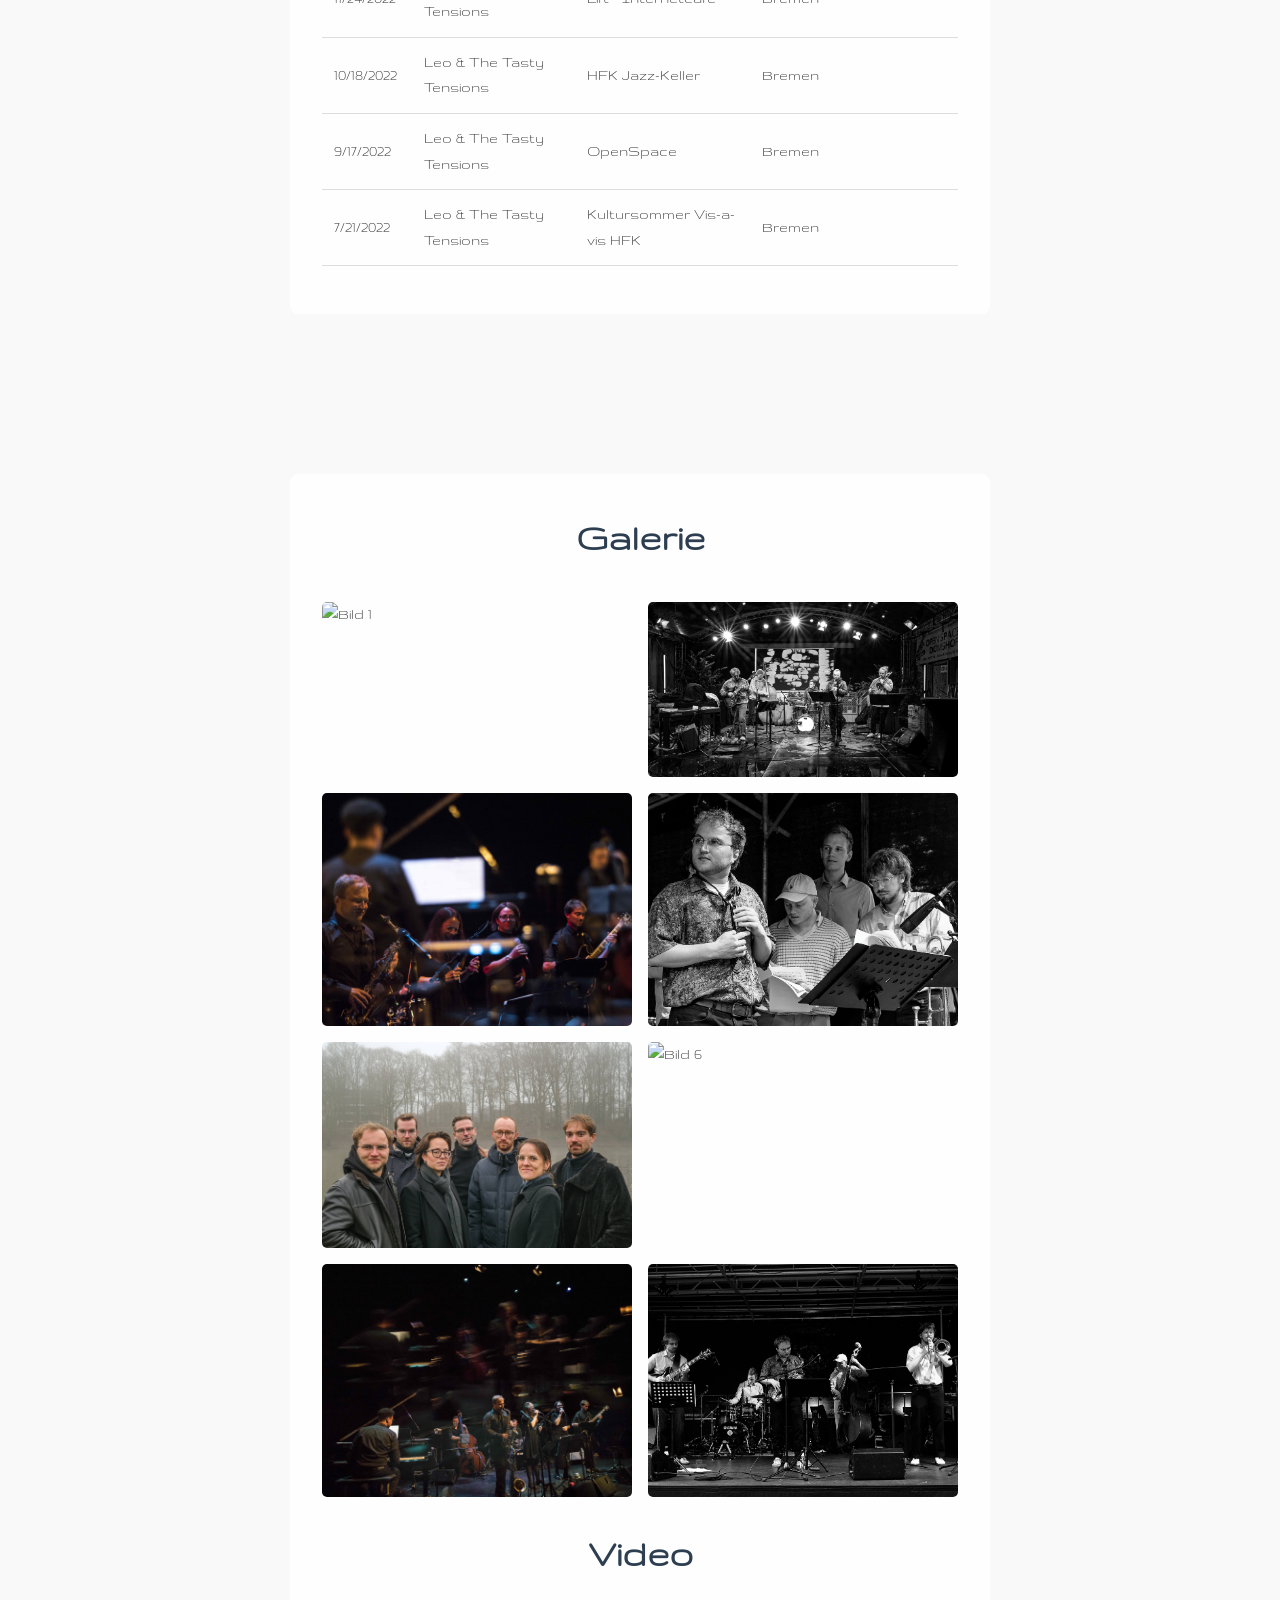
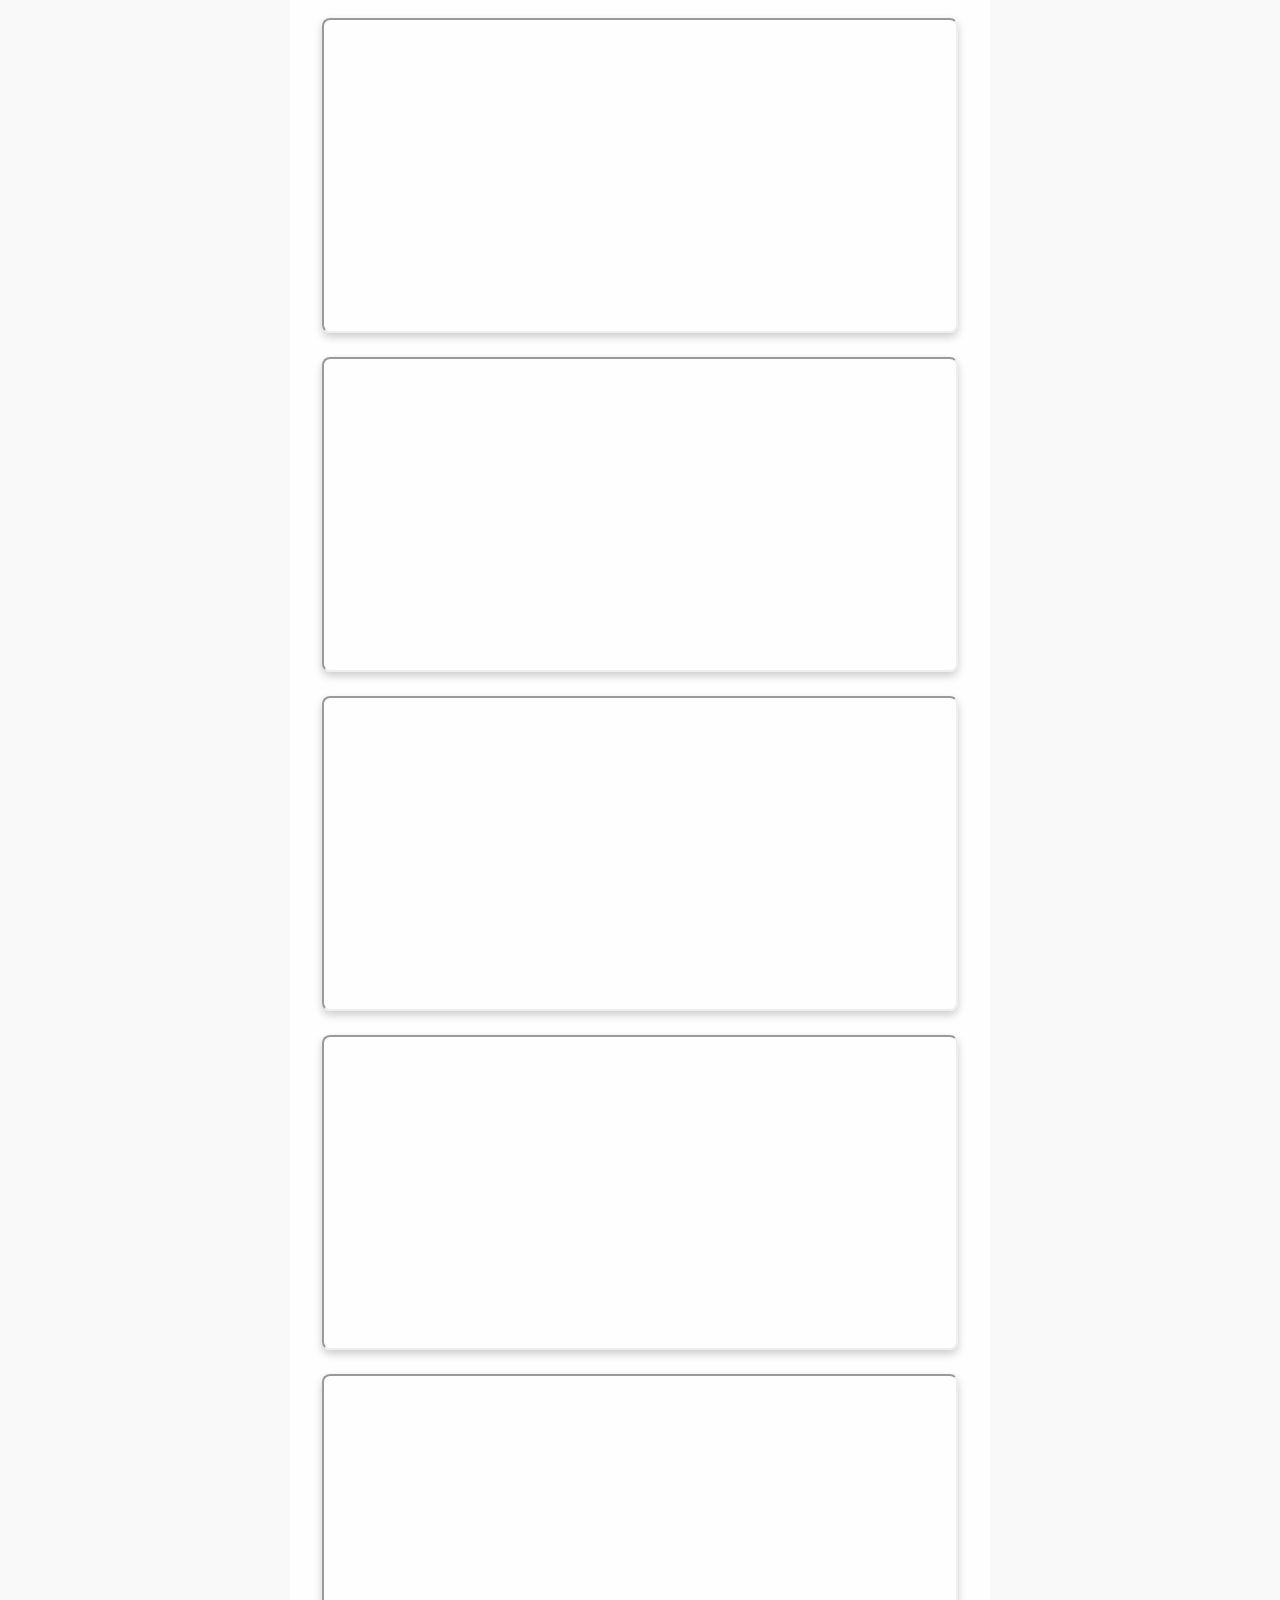
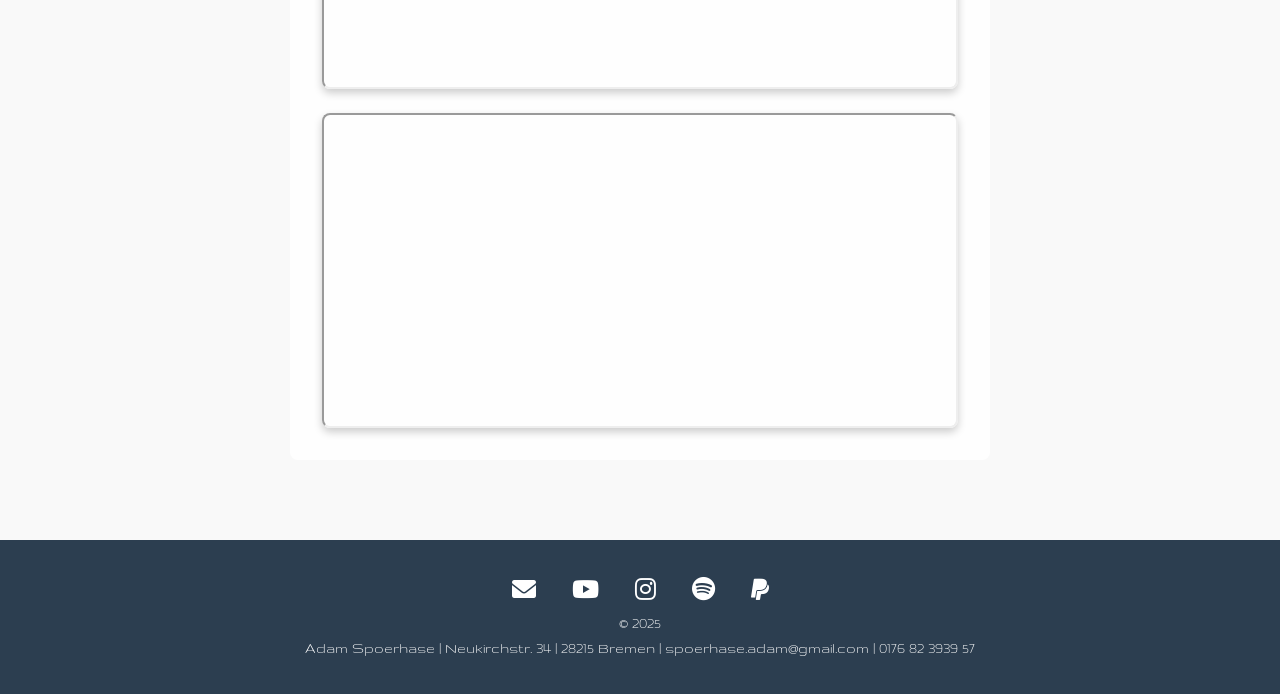
==== commit c2219610: "081026_2" ====
--- a/index.html
+++ b/index.html
@@ -36,6 +36,37 @@
 
   <!-- CSS -->
   <link rel="stylesheet" href="css/style.css">
+
+  <style>
+    @media (max-width: 600px) {
+      #upcomingEventsTable,
+      #pastEventsTable {
+        width: 100%;
+        border-collapse: collapse;
+      }
+
+      #upcomingEventsTable tbody,
+      #pastEventsTable tbody {
+        display: block;
+        width: 100%;
+      }
+
+      #upcomingEventsTable tbody tr,
+      #pastEventsTable tbody tr {
+        display: flex;
+        flex-direction: column;
+        width: 100%;
+        margin-bottom: 1rem;
+      }
+
+      #upcomingEventsTable tbody td,
+      #pastEventsTable tbody td {
+        display: block;
+        width: 100%;
+        box-sizing: border-box;
+      }
+    }
+  </style>
 
   <!-- Skripte -->
   <script src="js/isIphone.js" defer></script>
@@ -183,38 +214,11 @@
       <h2>Black Mirror Ensemble</h2>
       <p id="aboutBMEText">Black Mirror Ensemble Live</p><br>
 
-      <table id="bmeInstrumentationTable">
-
-      <table>
-        <tr>
-          <td>voc</td>
-          <td>Antonia Wohlgemuth</td>
-        </tr>
-        <tr>
-          <td>voc</td>
-          <td>Fernanda Von Sachsen</td>
-        </tr>
-        <tr>
-          <td>git</td>
-          <td>Leonhard Leidert</td>
-        </tr>
-        <tr>
-          <td>sax / comp / arr</td>
-          <td>Adam Spoerhase</td>
-        </tr>
-        <tr>
-          <td>piano</td>
-          <td>Moritz Schöwing</td>
-        </tr>
-        <tr>
-          <td>bass</td>
-          <td>Gerald Willms</td>
-        </tr>
-        <tr>
-          <td>drums</td>
-          <td>Jannik Stock</td>
-        </tr>
+      <table id="bmeInstrumentationTable" data-instrumentation="instrumentation_bme.json">
+        <tbody></tbody>
       </table>
+
+      
 
       <br><br>
       <!-- Social Media Links -->
@@ -236,6 +240,7 @@
             class="fab fa-bandcamp"></i></a>
 
       </div>
+
       <br><br>
       <iframe data-testid="embed-iframe" style="border-radius:12px"
         src="https://open.spotify.com/embed/album/1LDtKP4Y3ZcjOma3gYedKd?utm_source=generator&theme=0" width="100%"
@@ -258,28 +263,12 @@
       <h2>Leo & The Tasty Tensions</h2>
       <p id="aboutLTTText">Infotext...</p>
       <br>
-      <table>
-        <tr>
-          <td>git / comp / arr</td>
-          <td>Leonhard Leidert</td>
-        </tr>
-        <tr>
-          <td>sax</td>
-          <td>Adam Spoerhase</td>
-        </tr>
-        <tr>
-          <td>tromb</td>
-          <td>Till Marschewski</td>
-        </tr>
-        <tr>
-          <td>bass</td>
-          <td>Didi Meyer</td>
-        </tr>
-        <tr>
-          <td>drums</td>
-          <td>Elias Schlieper</td>
-        </tr>
+
+
+      <table id="ltttInstrumentationTable" data-instrumentation="instrumentation_lttt.json">
+        <tbody></tbody>
       </table>
+
       <br><br>
       <!-- Social Media Links -->
       <div class="social-icons">
@@ -403,6 +392,38 @@
   <!-- JavaScript für Galerie -->
   <script src="js/gallery.js"></script>
 
+  <!-- Generischer Lader: weitere Bandtabellen können mit
+       data-instrumentation="datei.json" angebunden werden. -->
+  <script>
+    document.querySelectorAll('table[data-instrumentation]').forEach(table => {
+      fetch(table.dataset.instrumentation)
+        .then(response => {
+          if (!response.ok) throw new Error(`HTTP ${response.status}`);
+          return response.json();
+        })
+        .then(data => {
+          const members = Array.isArray(data)
+            ? data
+            : (data.members || data.instrumentation || data.instruments || []);
+          const tbody = table.querySelector('tbody');
+
+          members.forEach(member => {
+            const values = Array.isArray(member)
+              ? member
+              : [member.instrument || member.instruments || member.role || '', member.name || member.member || member.musician || ''];
+            const row = document.createElement('tr');
+            values.slice(0, 2).forEach(value => {
+              const cell = document.createElement('td');
+              cell.textContent = value;
+              row.appendChild(cell);
+            });
+            tbody.appendChild(row);
+          });
+        })
+        .catch(error => console.error(`Fehler beim Laden von ${table.dataset.instrumentation}:`, error));
+    });
+  </script>
+
   <!-- JavaScript zur dynamischen Organisation der Texte -->
   <script src="js/text.js"></script>
 
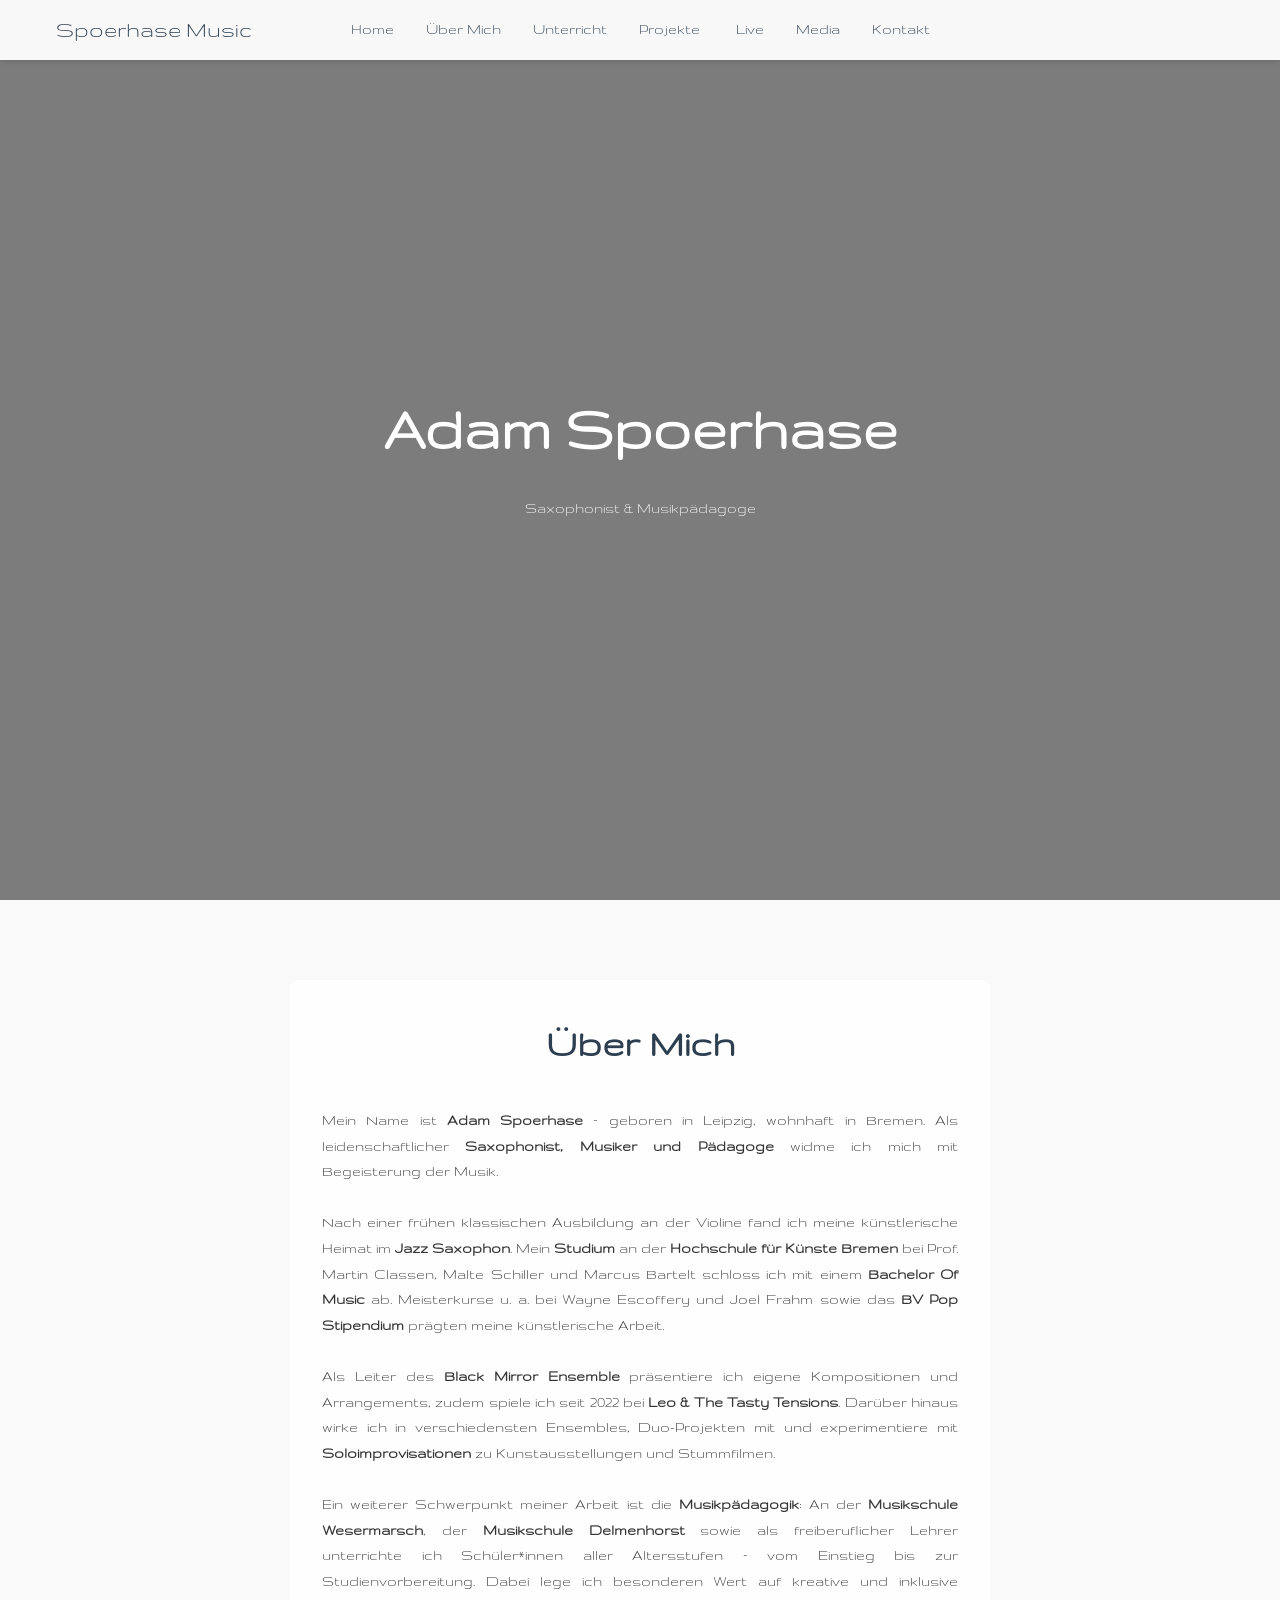
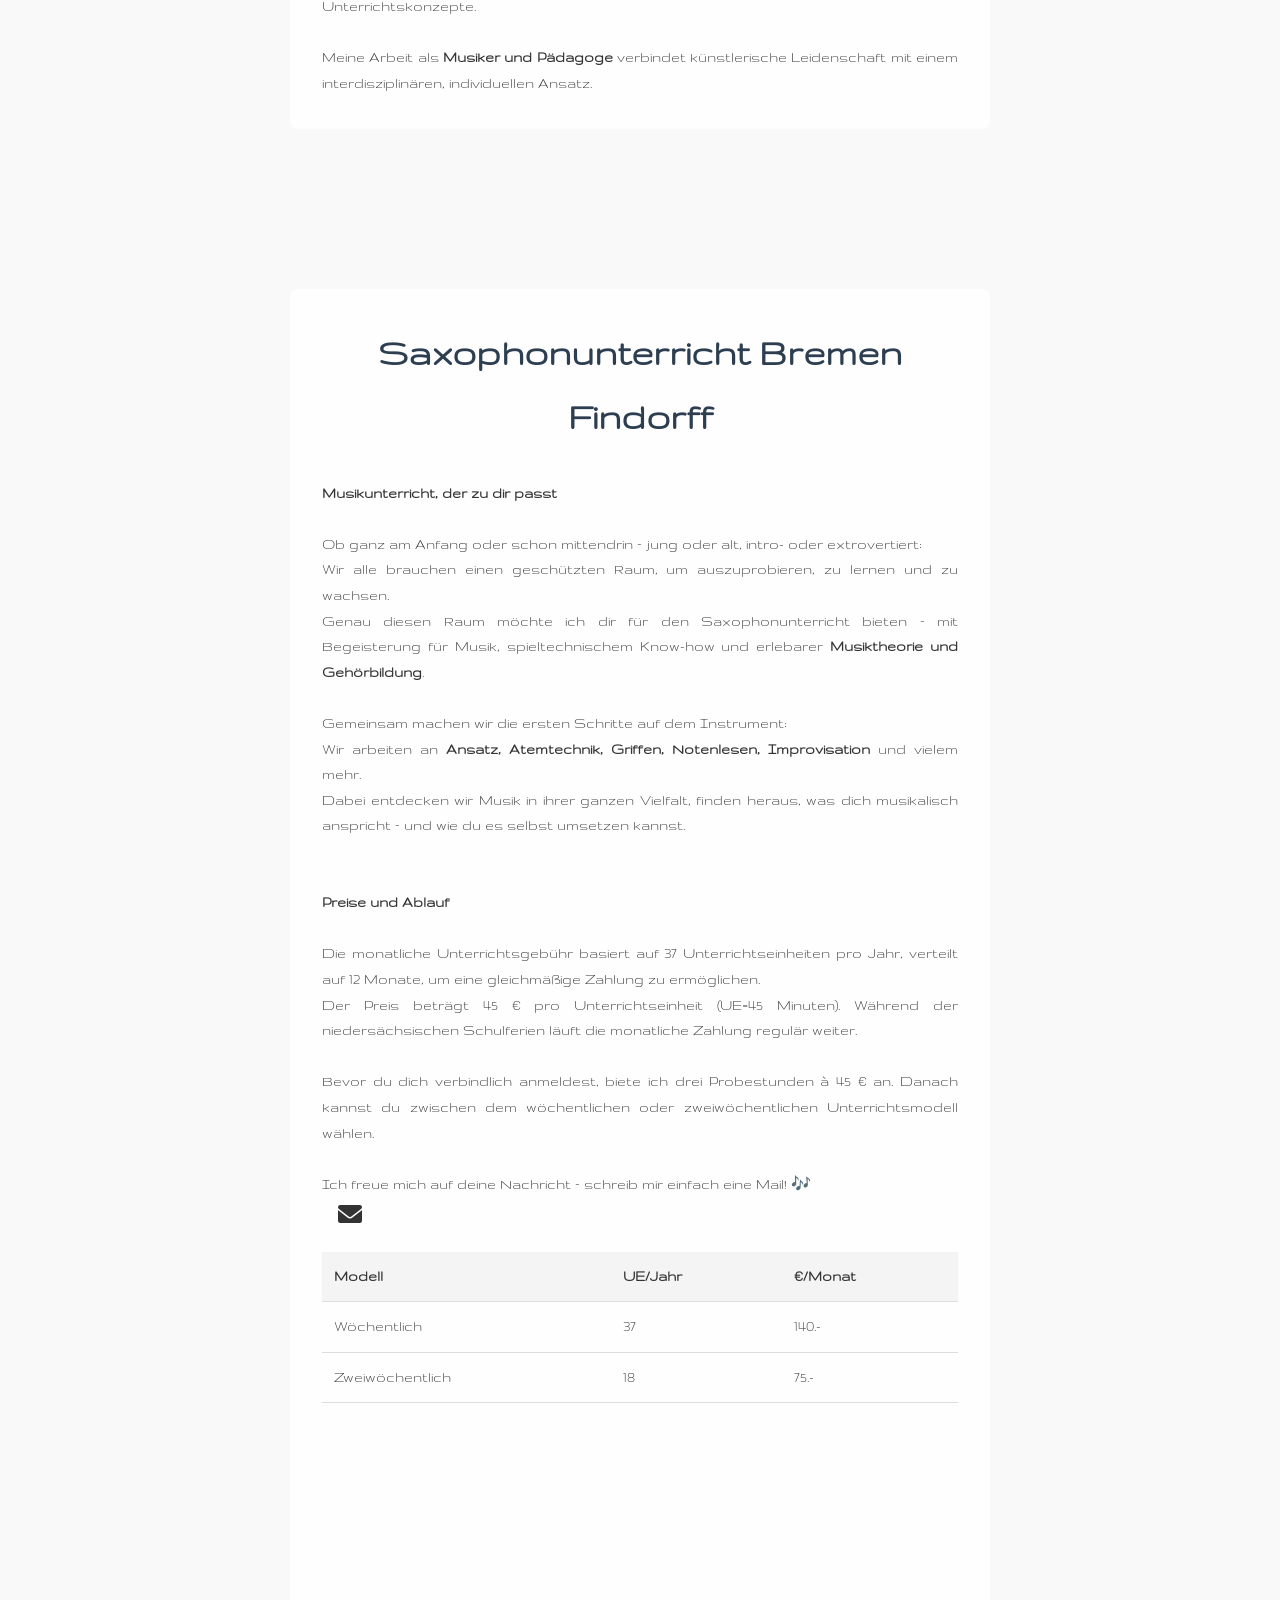
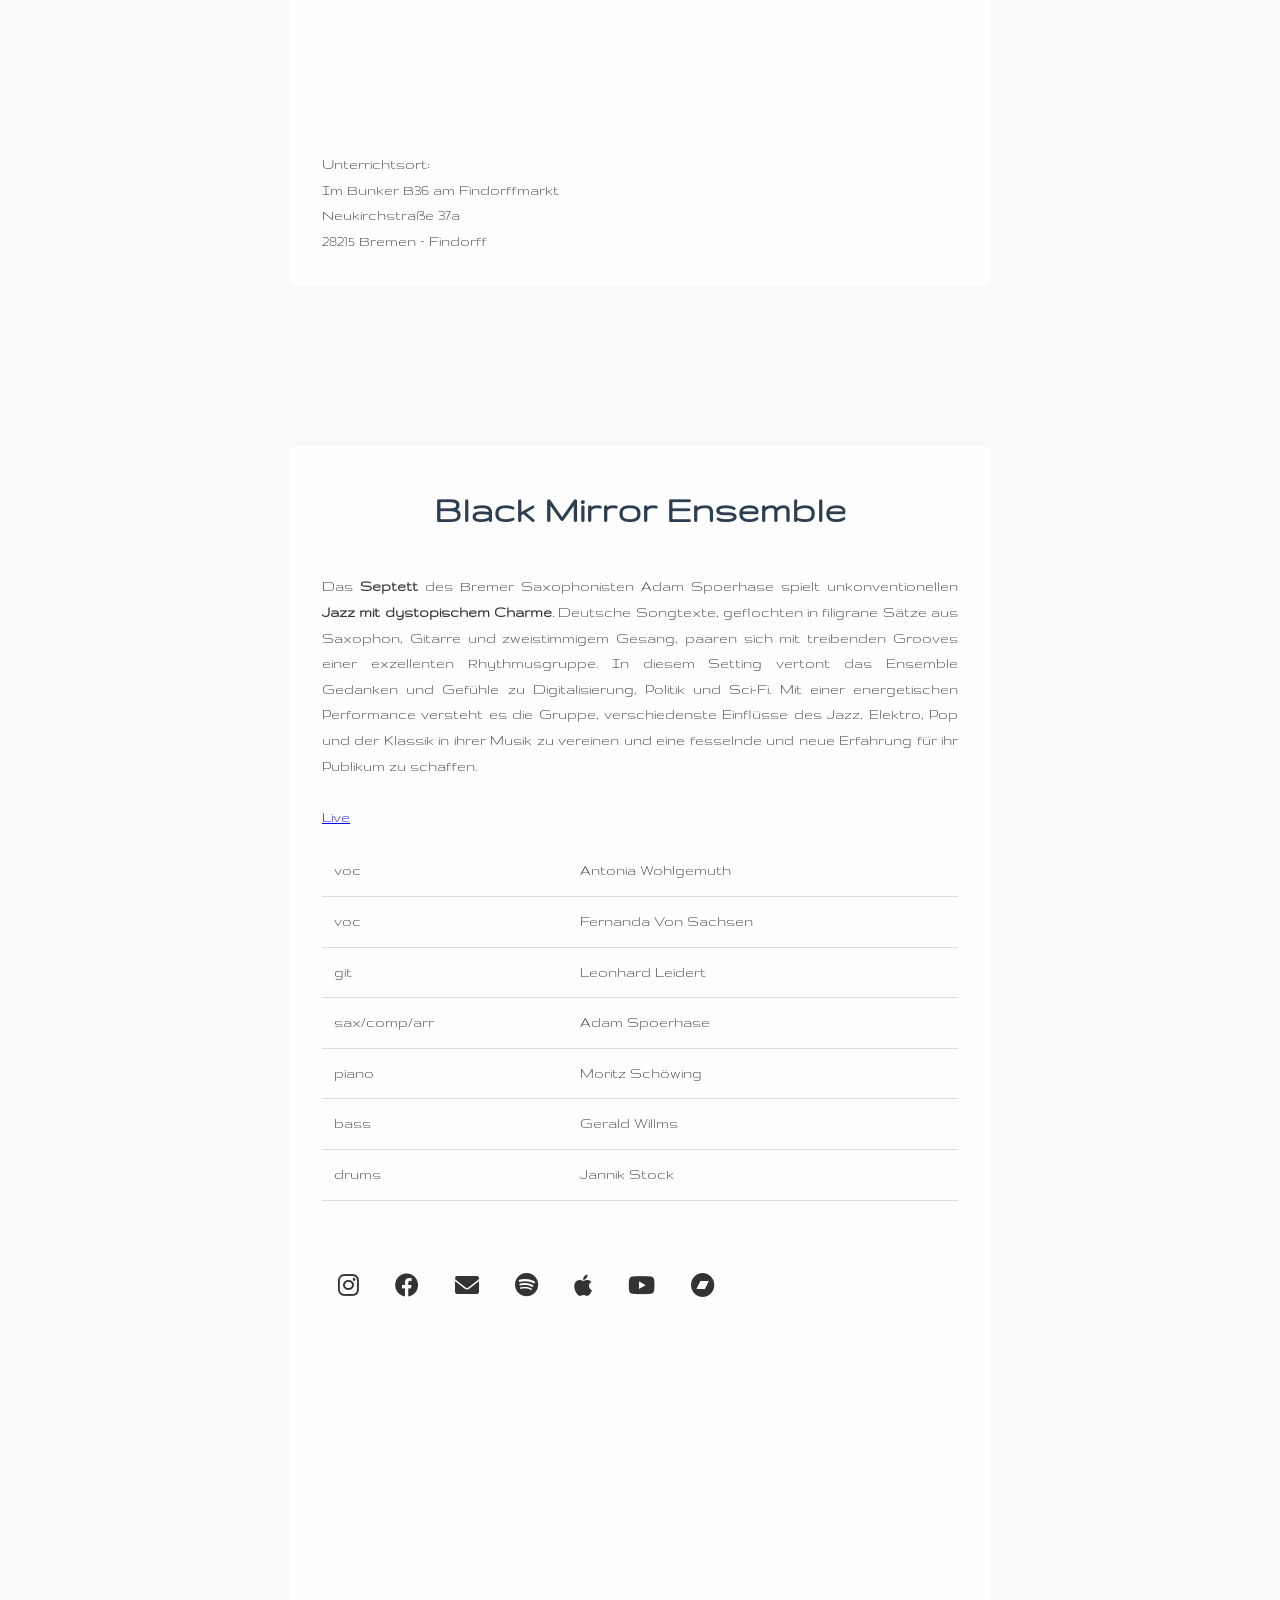
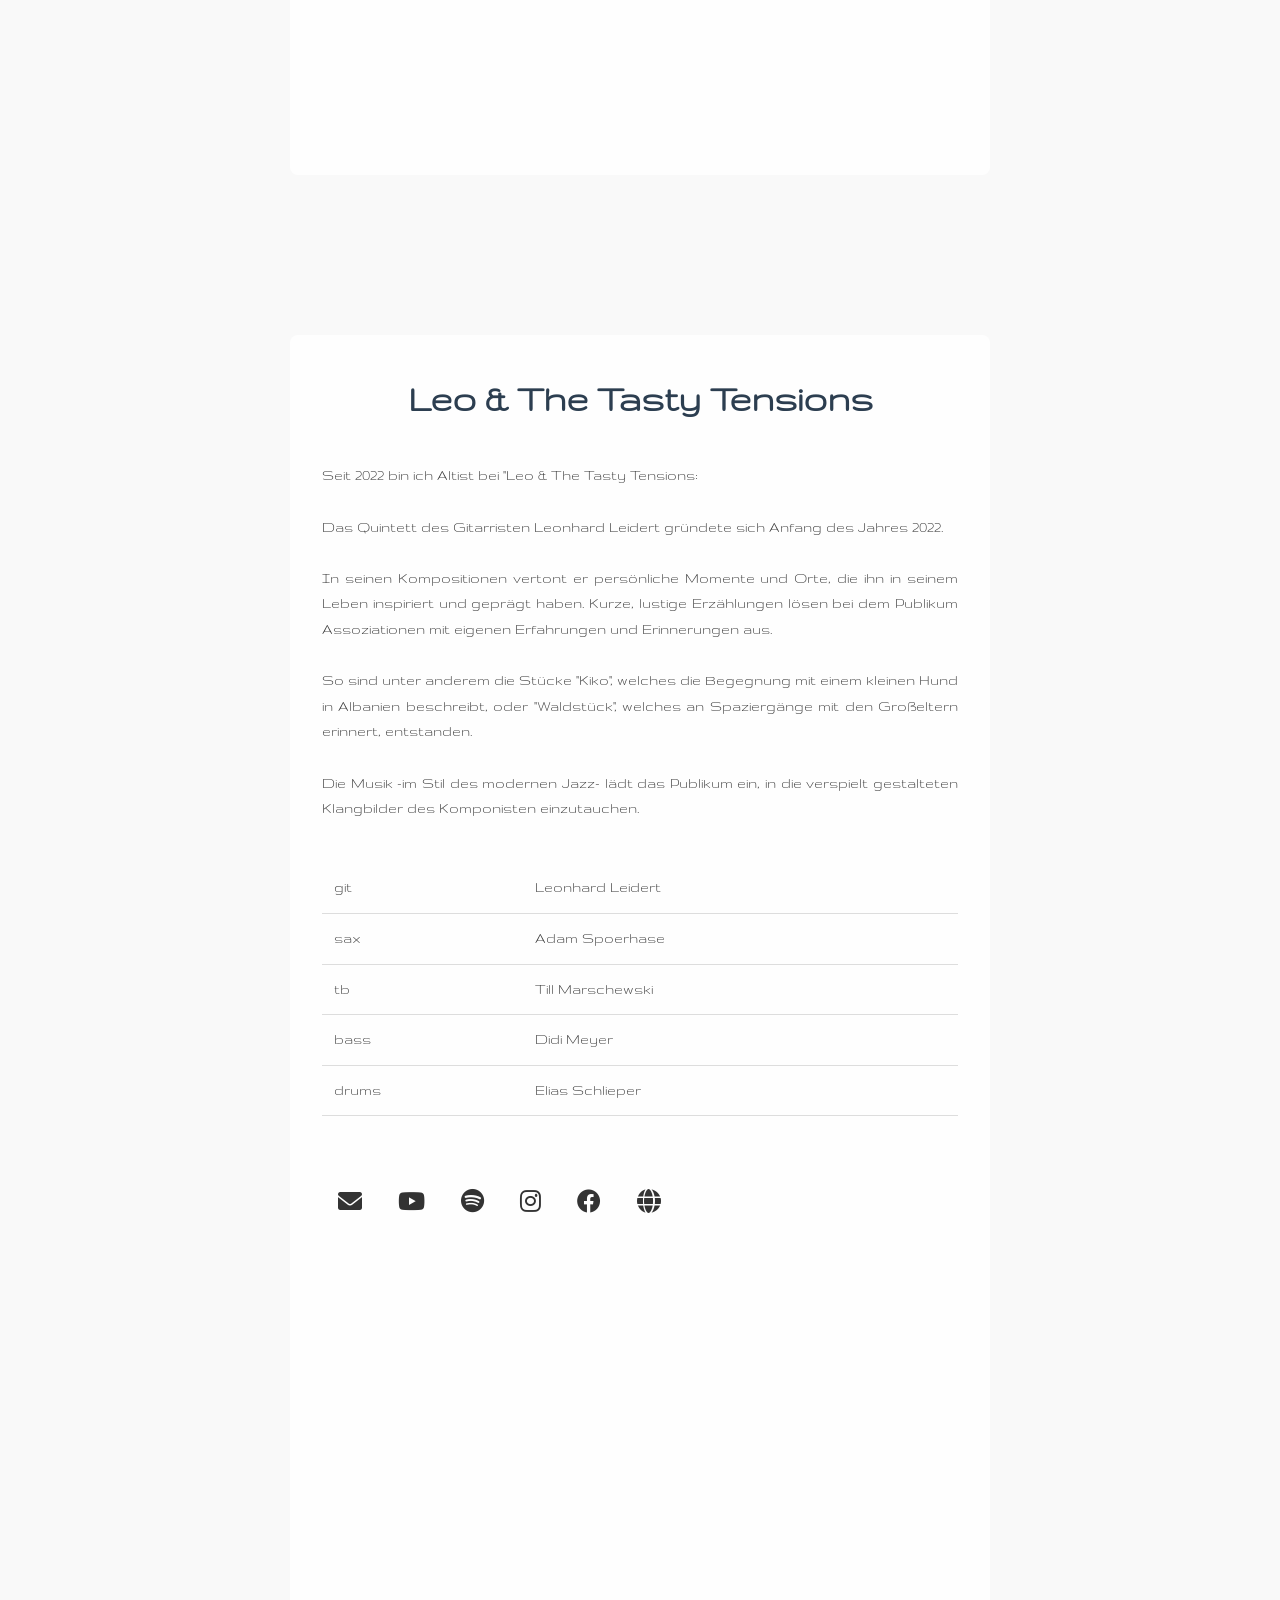
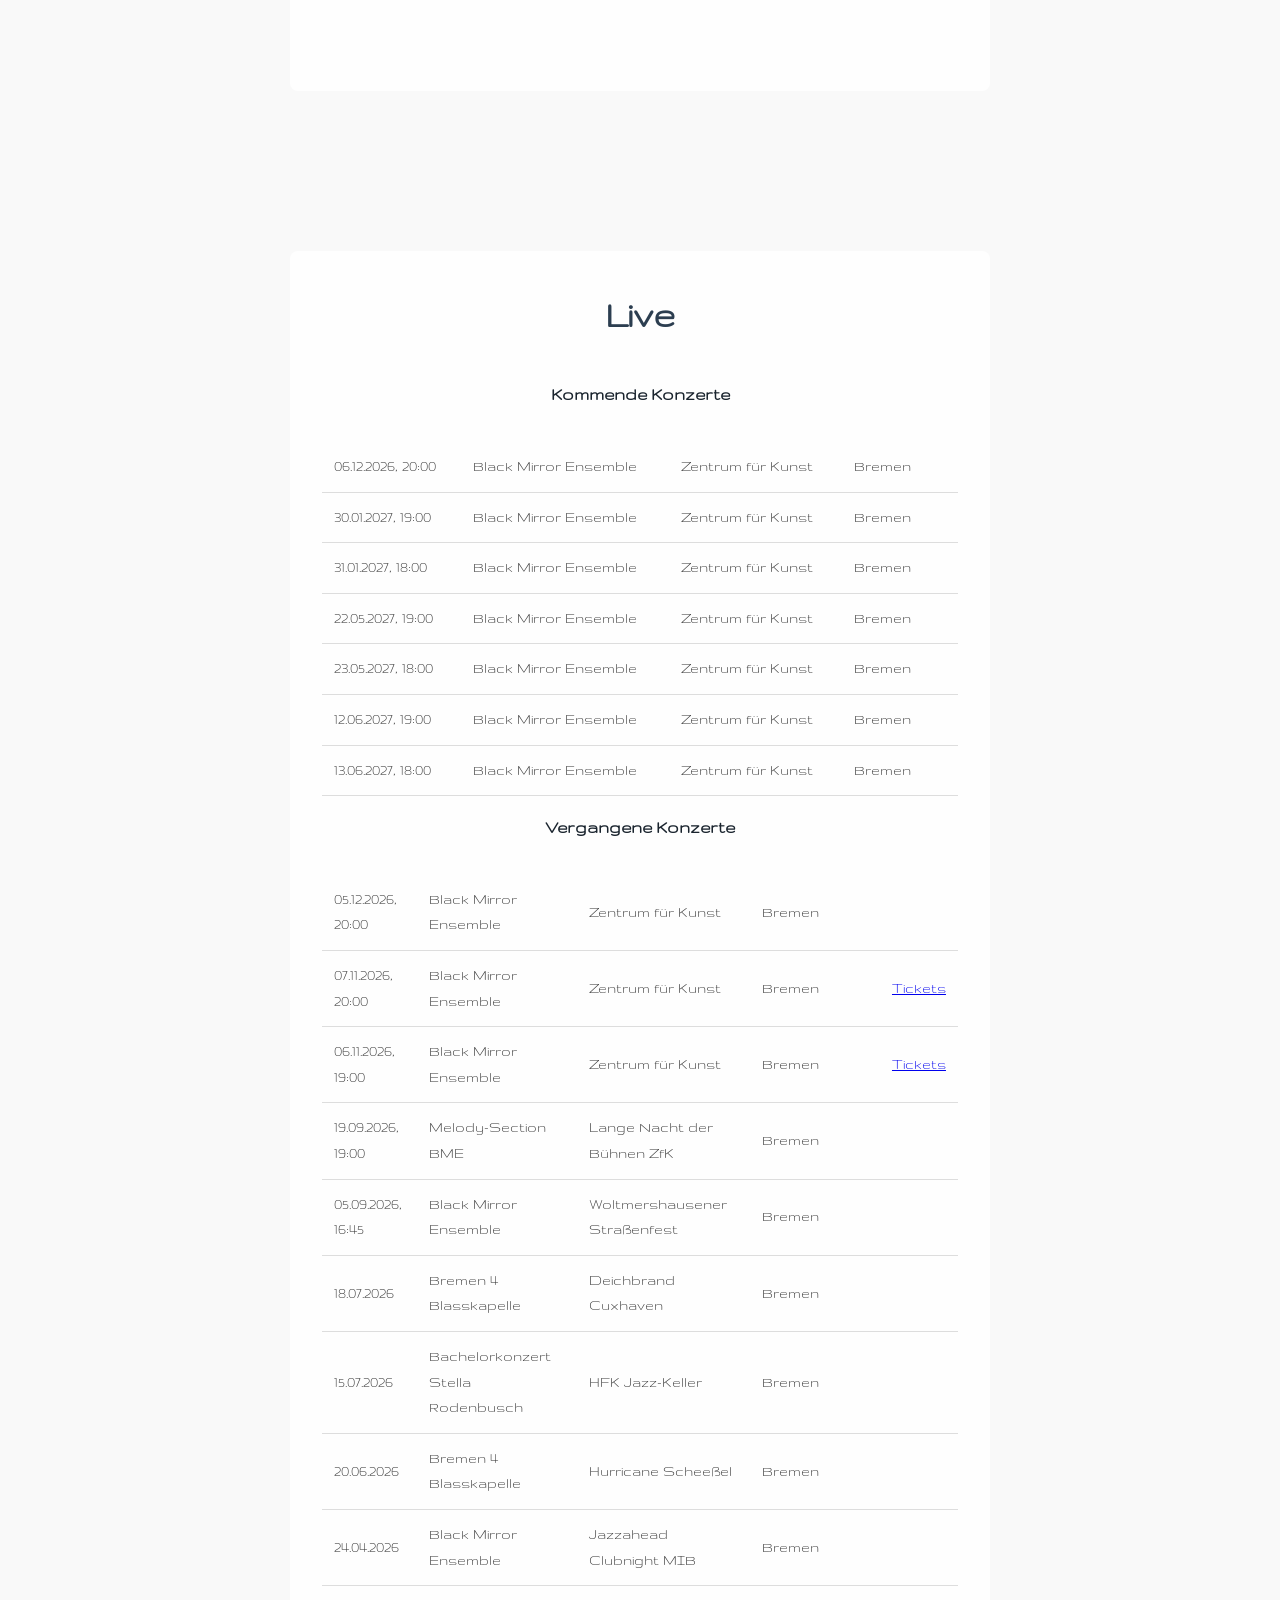
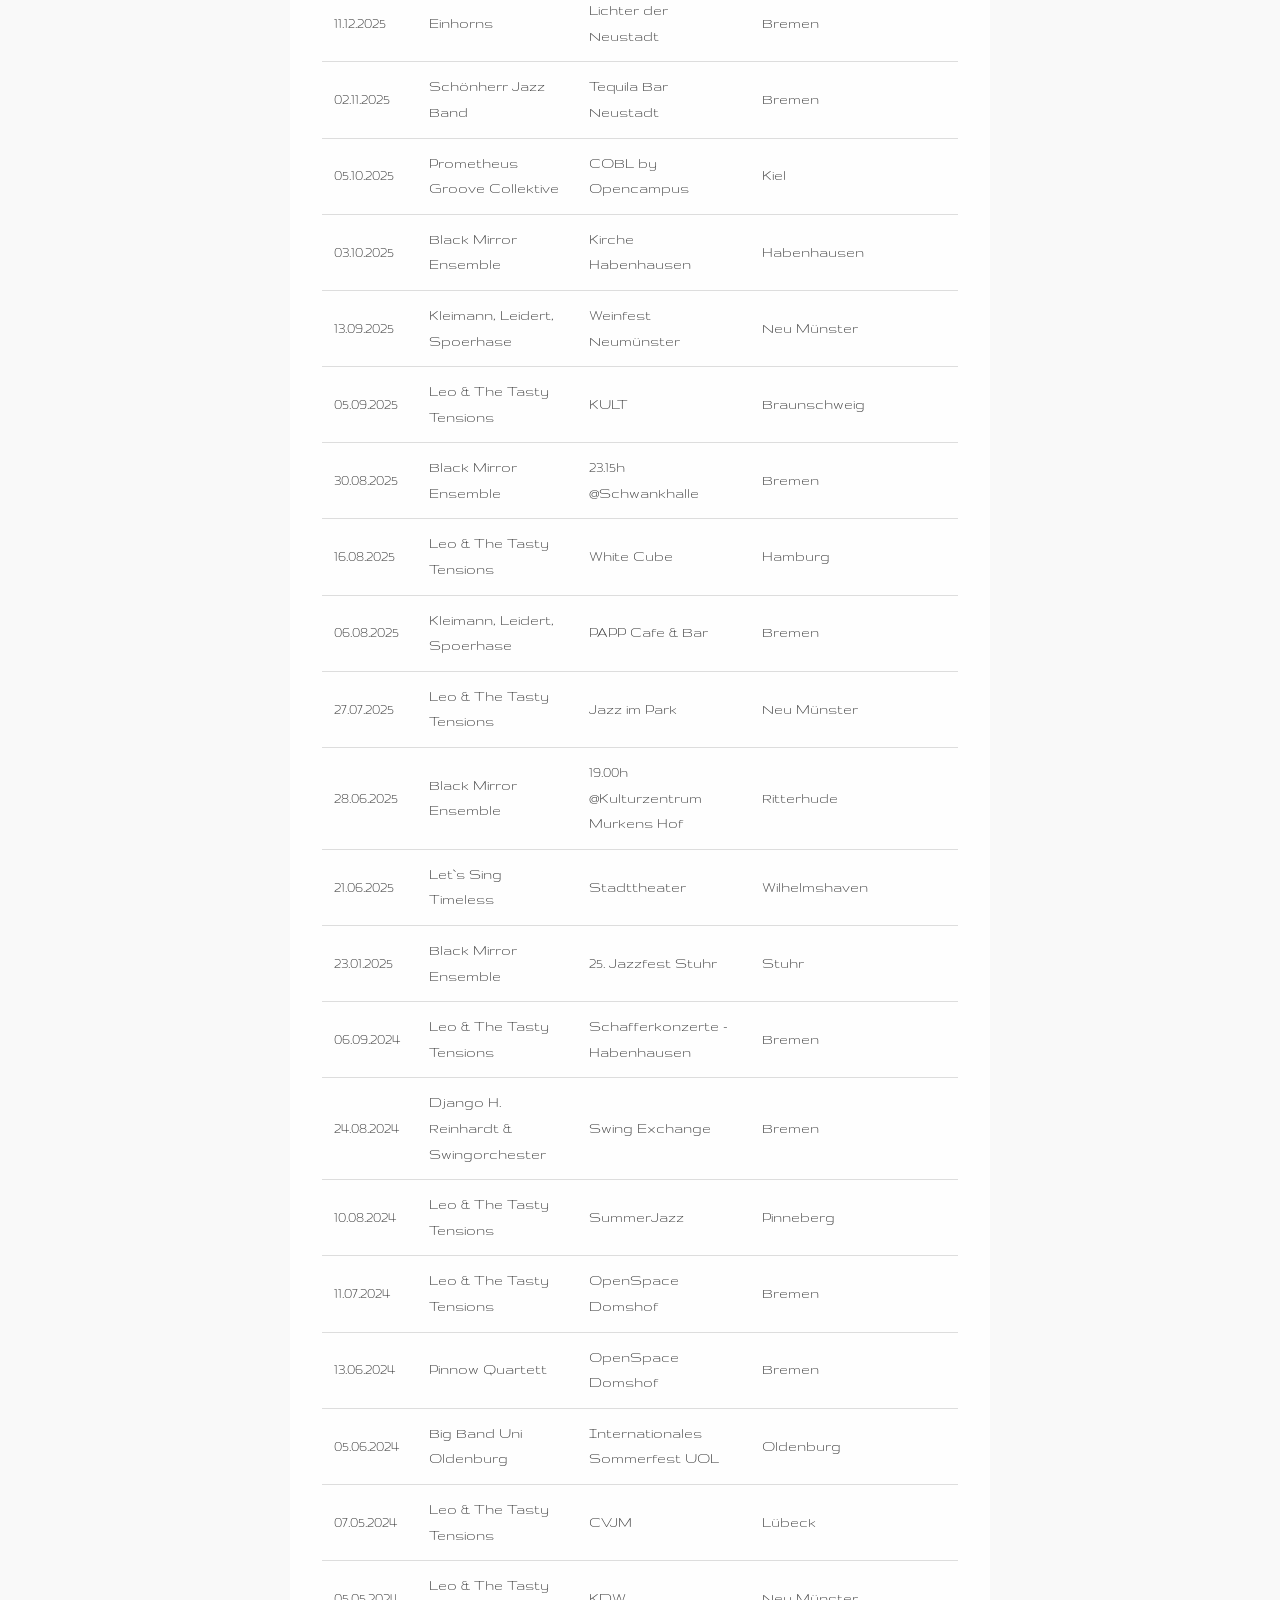
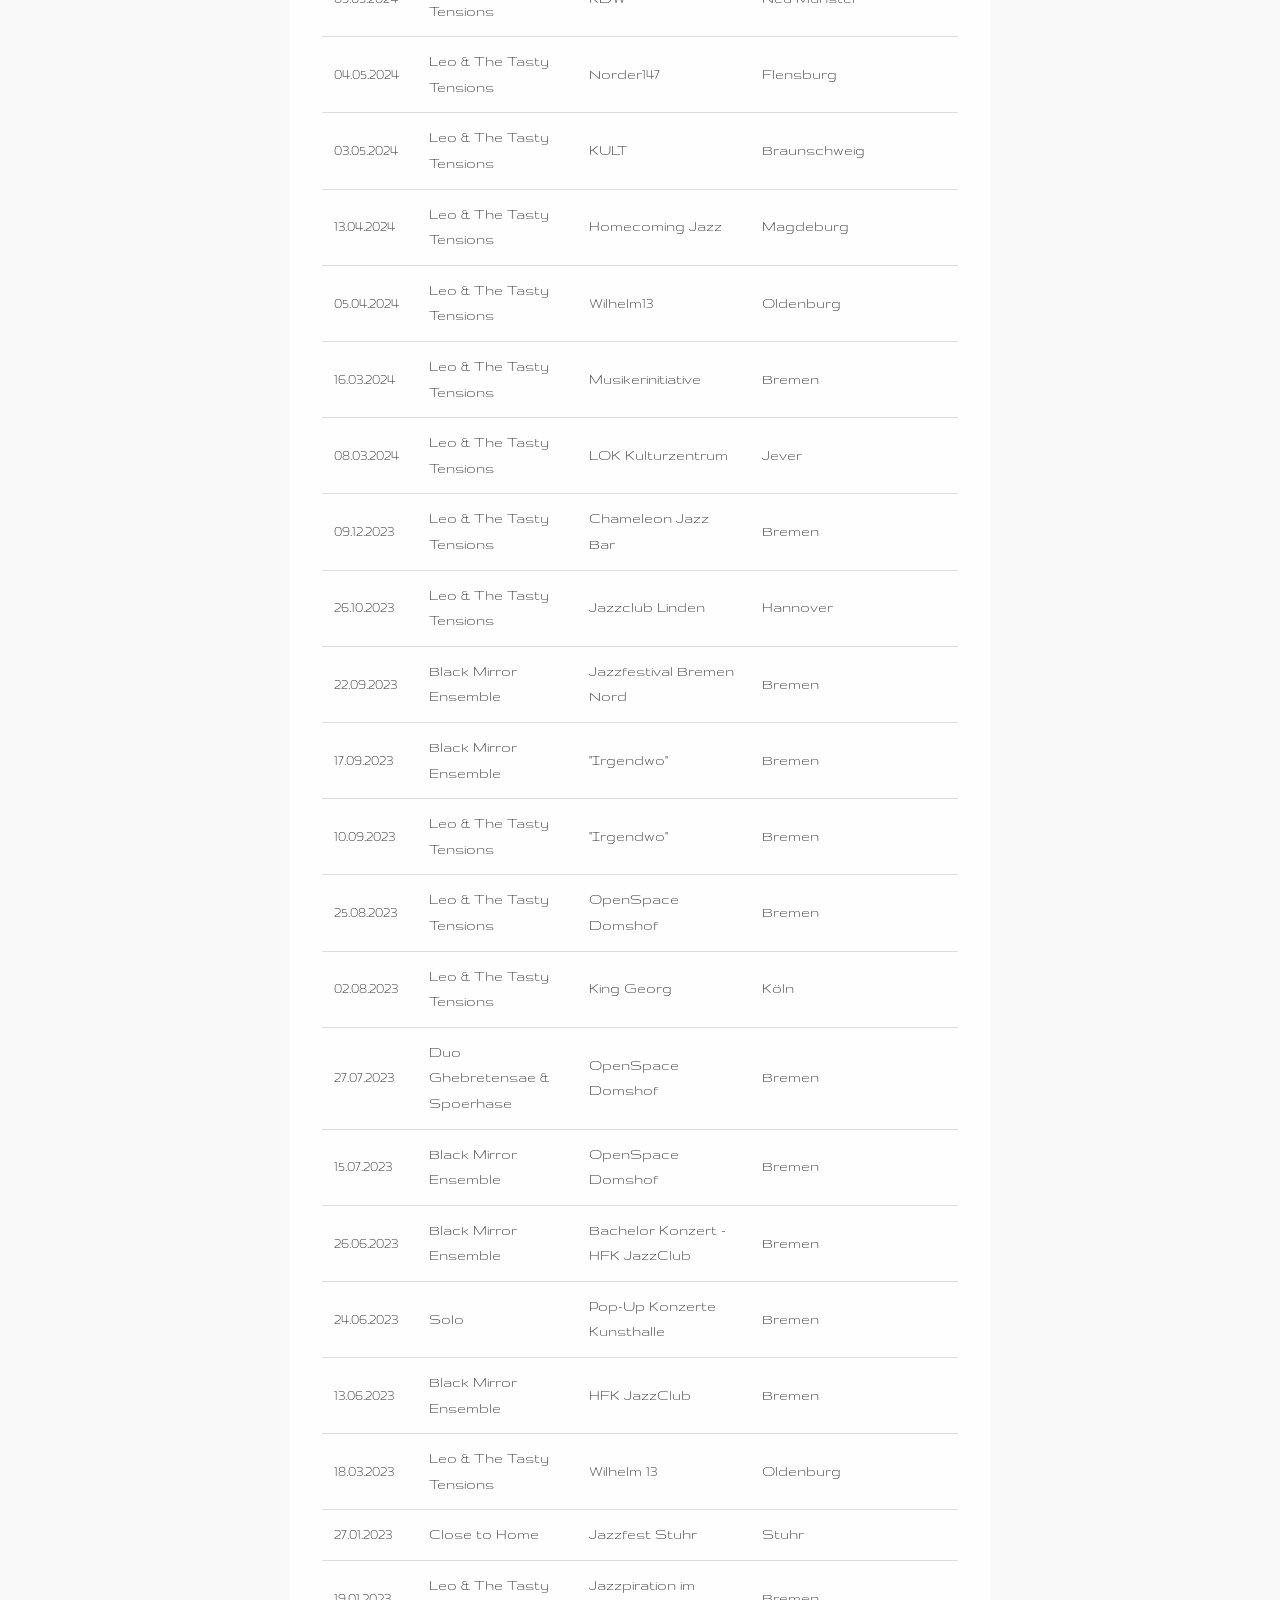
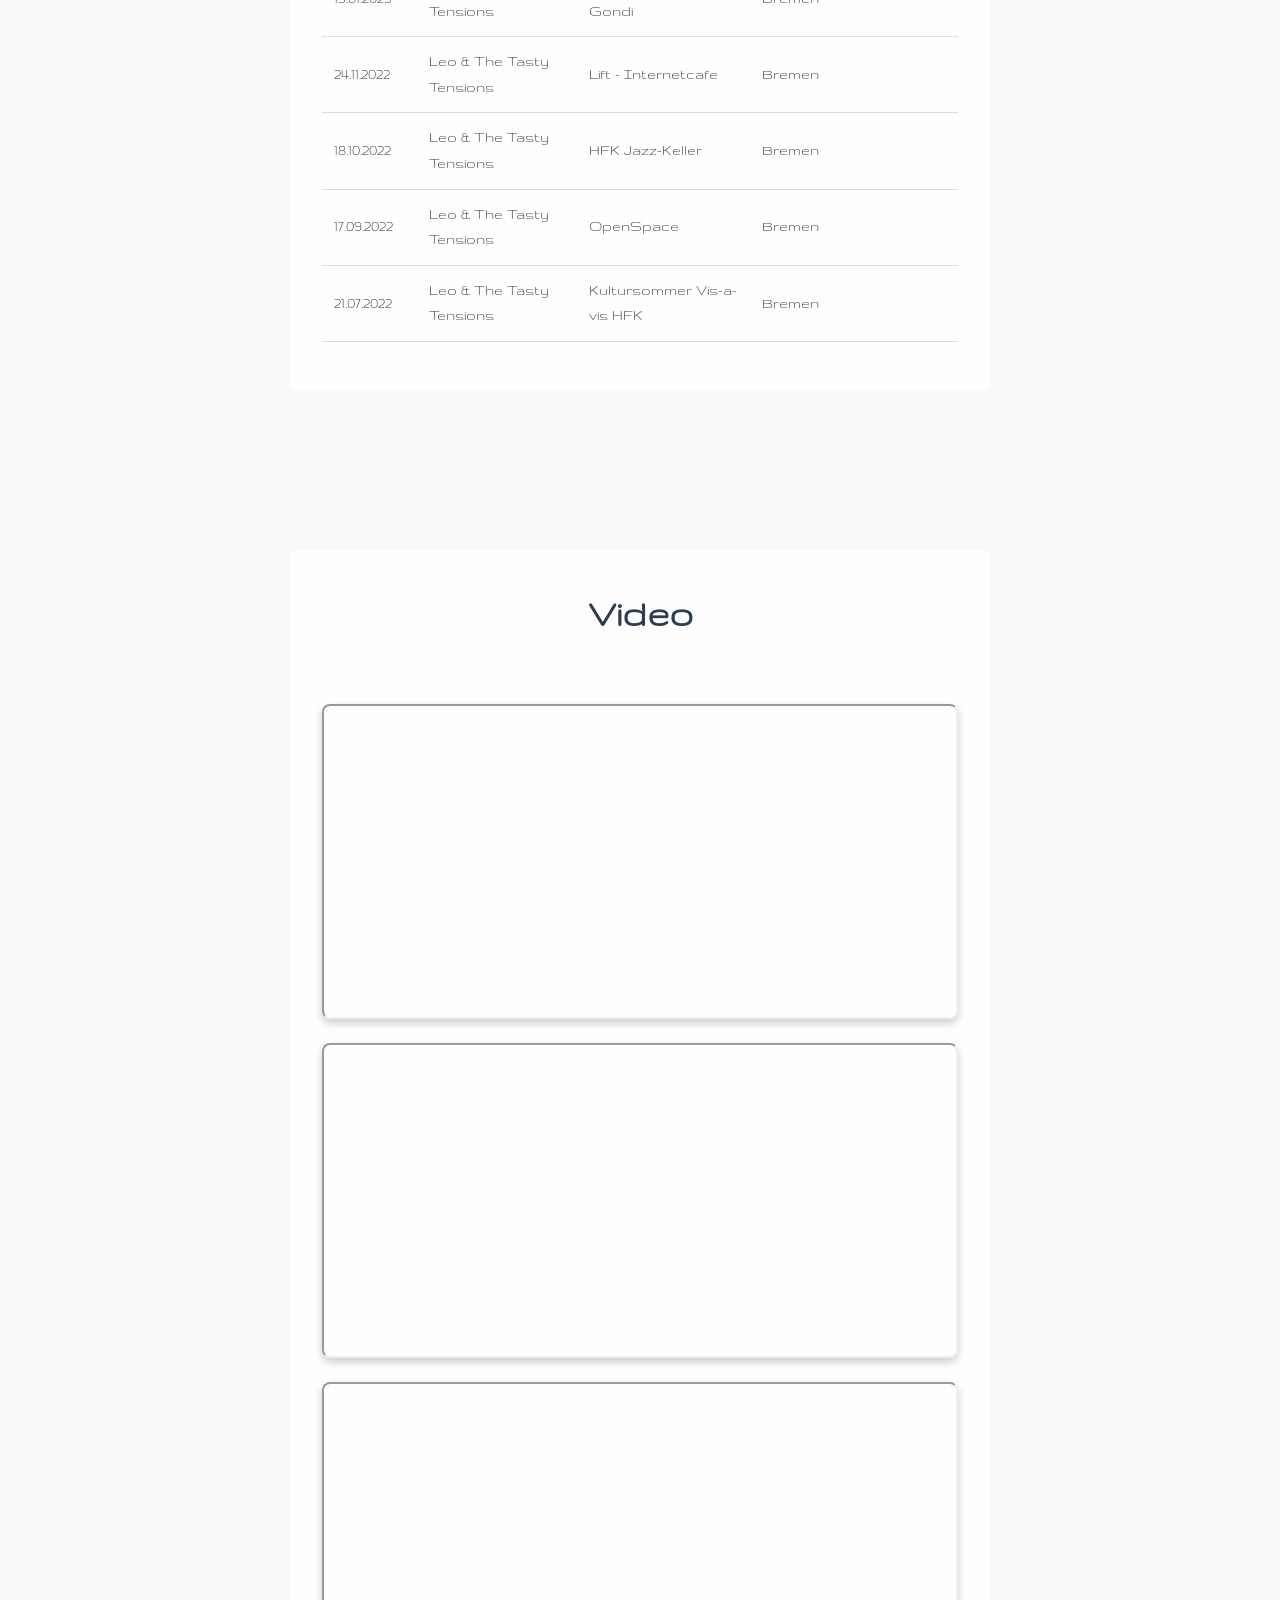
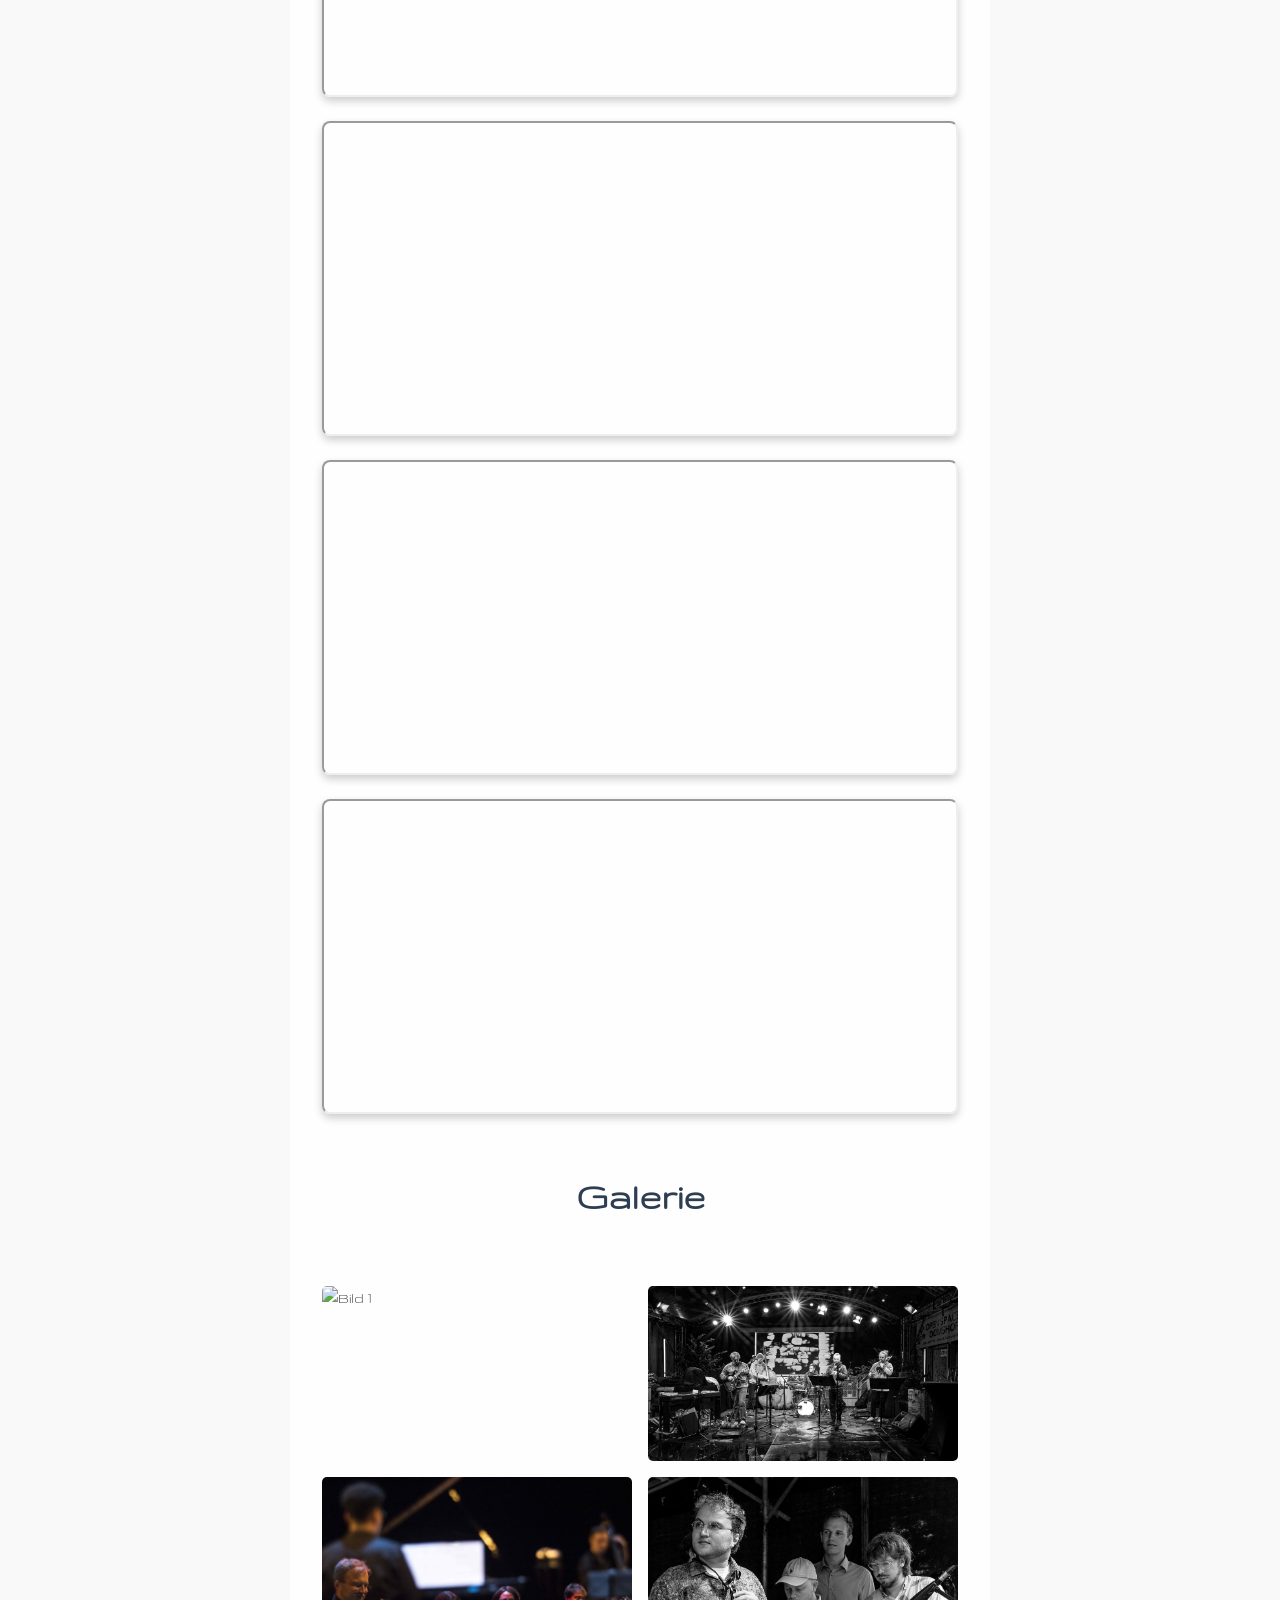
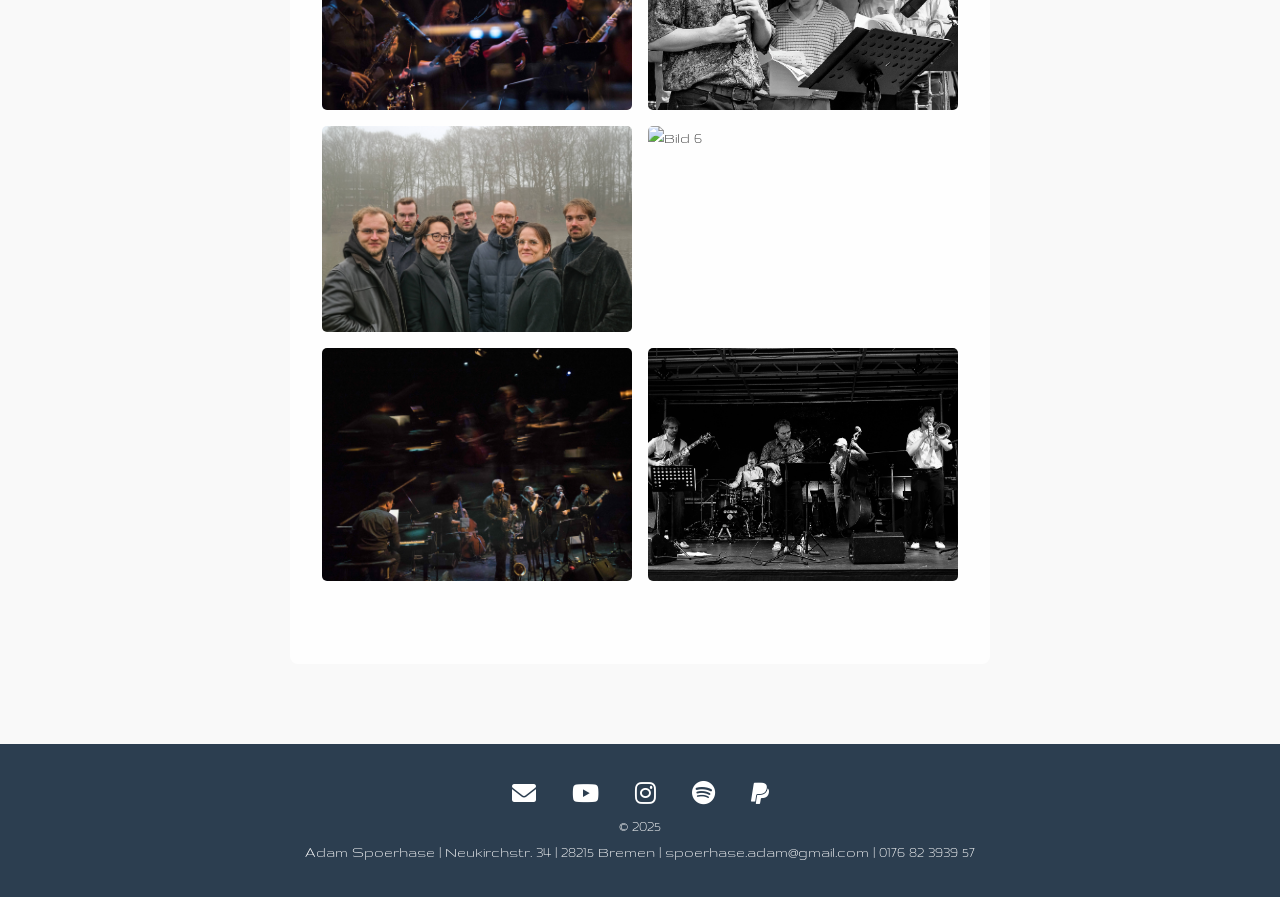
==== commit 5412bf0a: "091026" ====
--- a/index.html
+++ b/index.html
@@ -122,7 +122,7 @@
           </ul>
         </li>
         <li><a href="#events">Live</a></li>
-        <li><a href="#gallery">Galerie</a></li>
+        <li><a href="#gallery">Media</a></li>
         <li><a href="#footer">Kontakt</a></li>
       </ul>
     </div>
@@ -212,7 +212,10 @@
     <div class="content">
 
       <h2>Black Mirror Ensemble</h2>
+      
       <p id="aboutBMEText">Black Mirror Ensemble Live</p><br>
+
+      <a href="#events">Live</a><br>
 
       <table id="bmeInstrumentationTable" data-instrumentation="instrumentation_bme.json">
         <tbody></tbody>
@@ -327,8 +330,24 @@
   <!-- Galerie -->
   <section id="gallery">
     <div class="content">
-      <h2>Galerie</h2>
-
+
+
+
+            <h2>Video</h2><br>
+      <div class="gallery">
+        <!-- Eingebettete YouTube-Videos -->
+        <div class="video-gallery">
+          
+          <iframe width="600" height="315" src="https://www.youtube.com/embed/6SYhn9O03OU" allowfullscreen></iframe>
+          <iframe width="600" height="315" src="https://www.youtube.com/embed/q4For6QDO0E" allowfullscreen></iframe>
+          <iframe width="600" height="315" src="https://www.youtube.com/embed/U1G6T51KyIc" allowfullscreen></iframe>
+          <iframe width="600" height="315" src="https://www.youtube.com/embed/U_okpQpdwJo" allowfullscreen></iframe>
+          <iframe width="600" height="315" src="https://www.youtube.com/embed/sV_rzHV8x7w" allowfullscreen></iframe>
+          <iframe width="600" height="315" src="https://www.youtube.com/embed/h3A3Xz_w18o" allowfullscreen></iframe>
+        </div>
+      </div><br><br>
+
+      <h2>Galerie</h2><br>
       <div class="gallery">
         <!-- zeige hier alle Bilder aus dem Ordner /gallery -->
         <img src="gallery/1.jpg" alt="Bild 1">
@@ -339,22 +358,8 @@
         <img src="gallery/6.jpg" alt="Bild 6">
         <img src="gallery/7.jpg" alt="Bild 7">
         <img src="gallery/8.jpg" alt="Bild 8">
-      </div><br>
-
-
-      <h2>Video</h2>
-      <div class="gallery">
-        <!-- Eingebettete YouTube-Videos -->
-        <div class="video-gallery">
-          <iframe width="600" height="315" src="https://www.youtube.com/embed/6SYhn9O03OU?si=Tev2OSCjIGuo_uky&amp;controls=0" allowfullscreen></iframe>
-          <iframe width="600" height="315" src="https://www.youtube.com/embed/q4For6QDO0E?si=LdzXpstNxSc4JJsE" allowfullscreen></iframe>
-          <iframe width="600" height="315" src="https://www.youtube.com/embed/U1G6T51KyIc" allowfullscreen></iframe>
-          <iframe width="600" height="315" src="https://www.youtube.com/embed/U_okpQpdwJo" allowfullscreen></iframe>
-          <iframe width="600" height="315" src="https://www.youtube.com/embed/sV_rzHV8x7w" allowfullscreen></iframe>
-          <iframe width="600" height="315" src="https://www.youtube.com/embed/h3A3Xz_w18o" allowfullscreen></iframe>
-        </div>
-        
-      </div>
+      </div><br><br>
+      
     </div>
   </section>
 
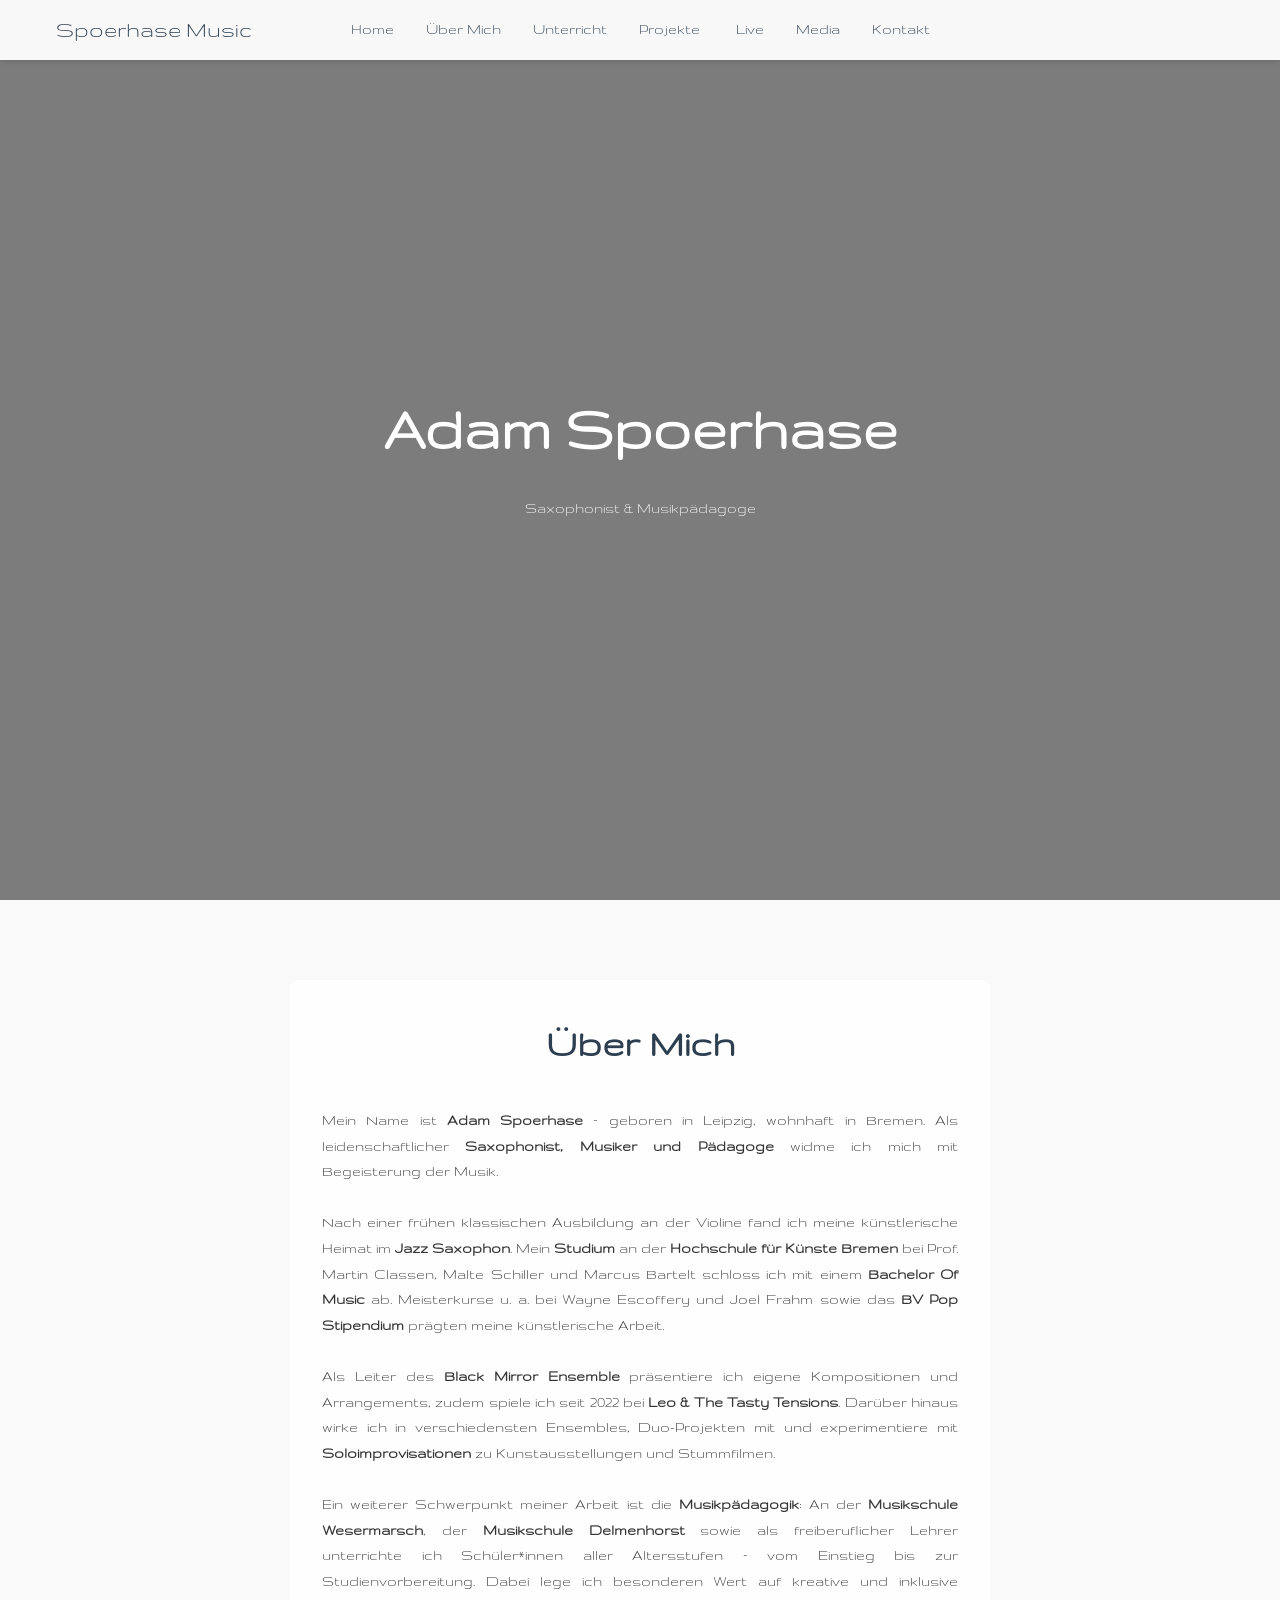
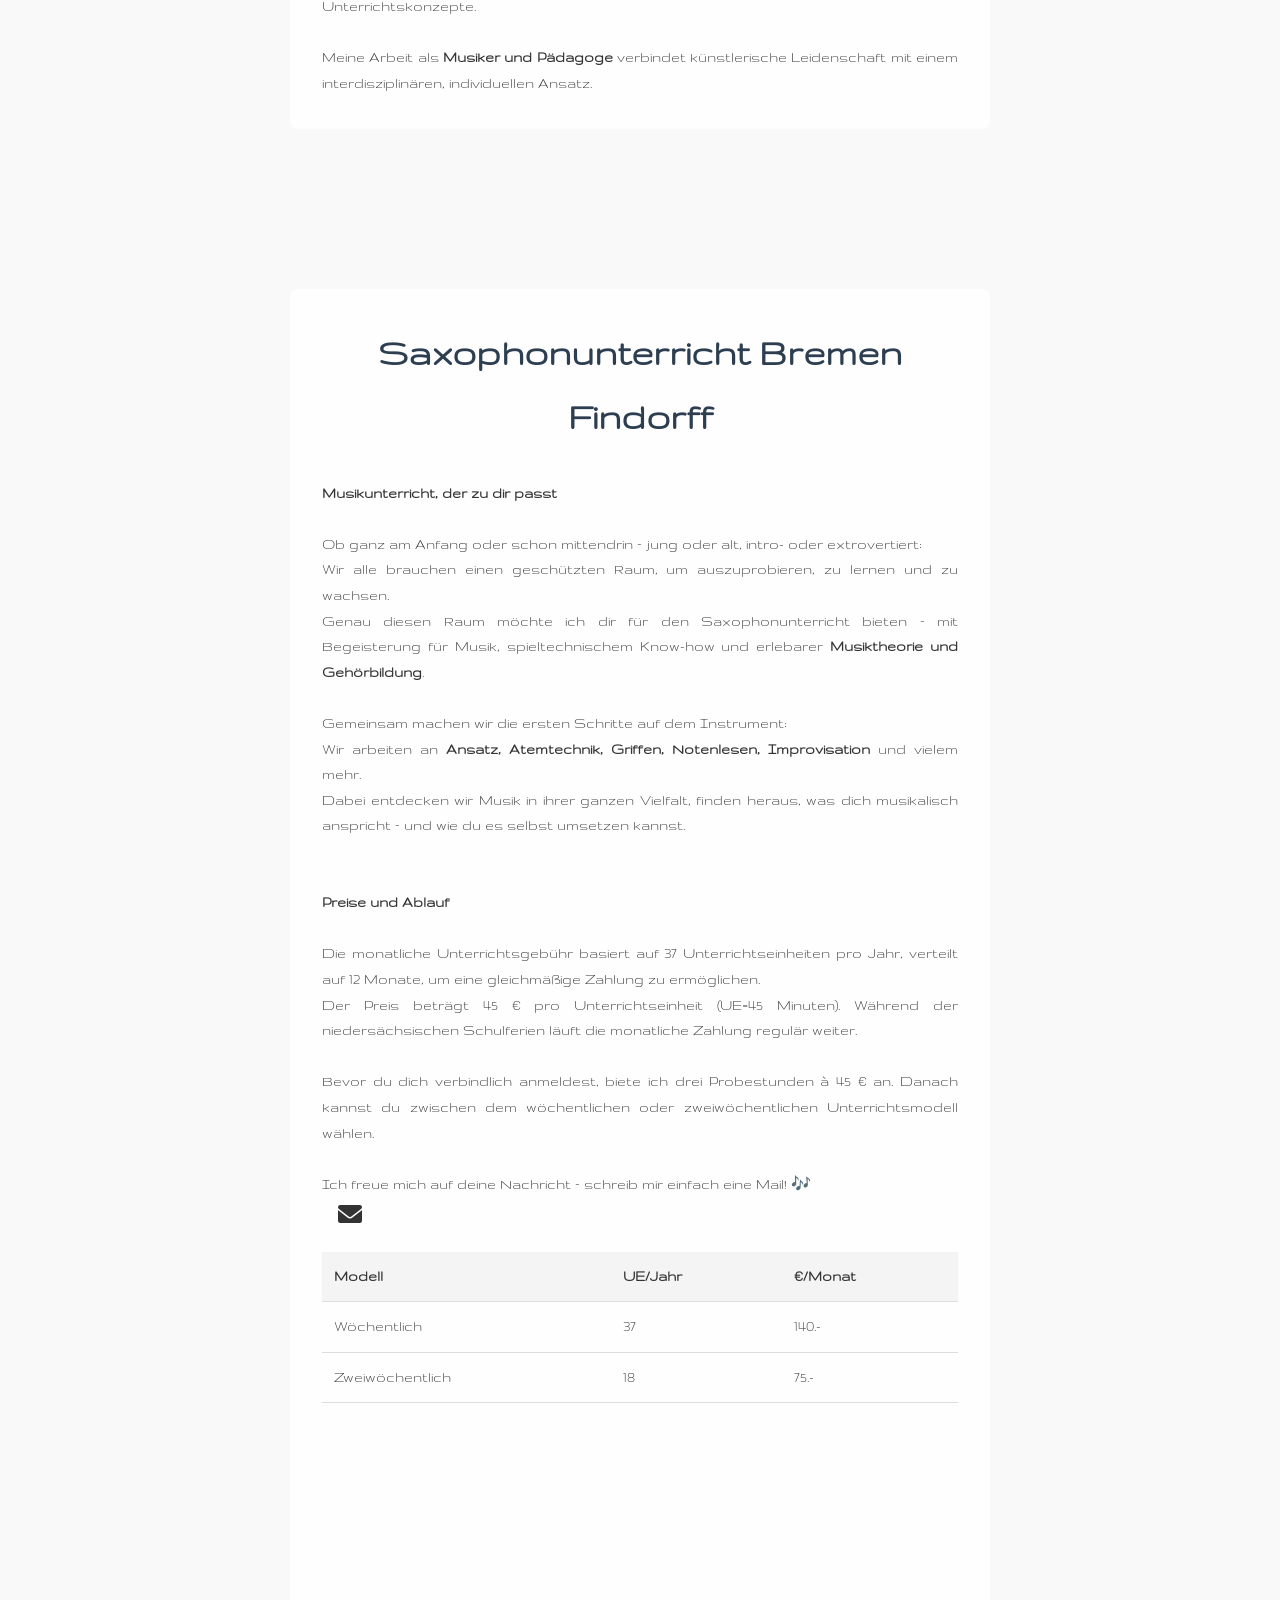
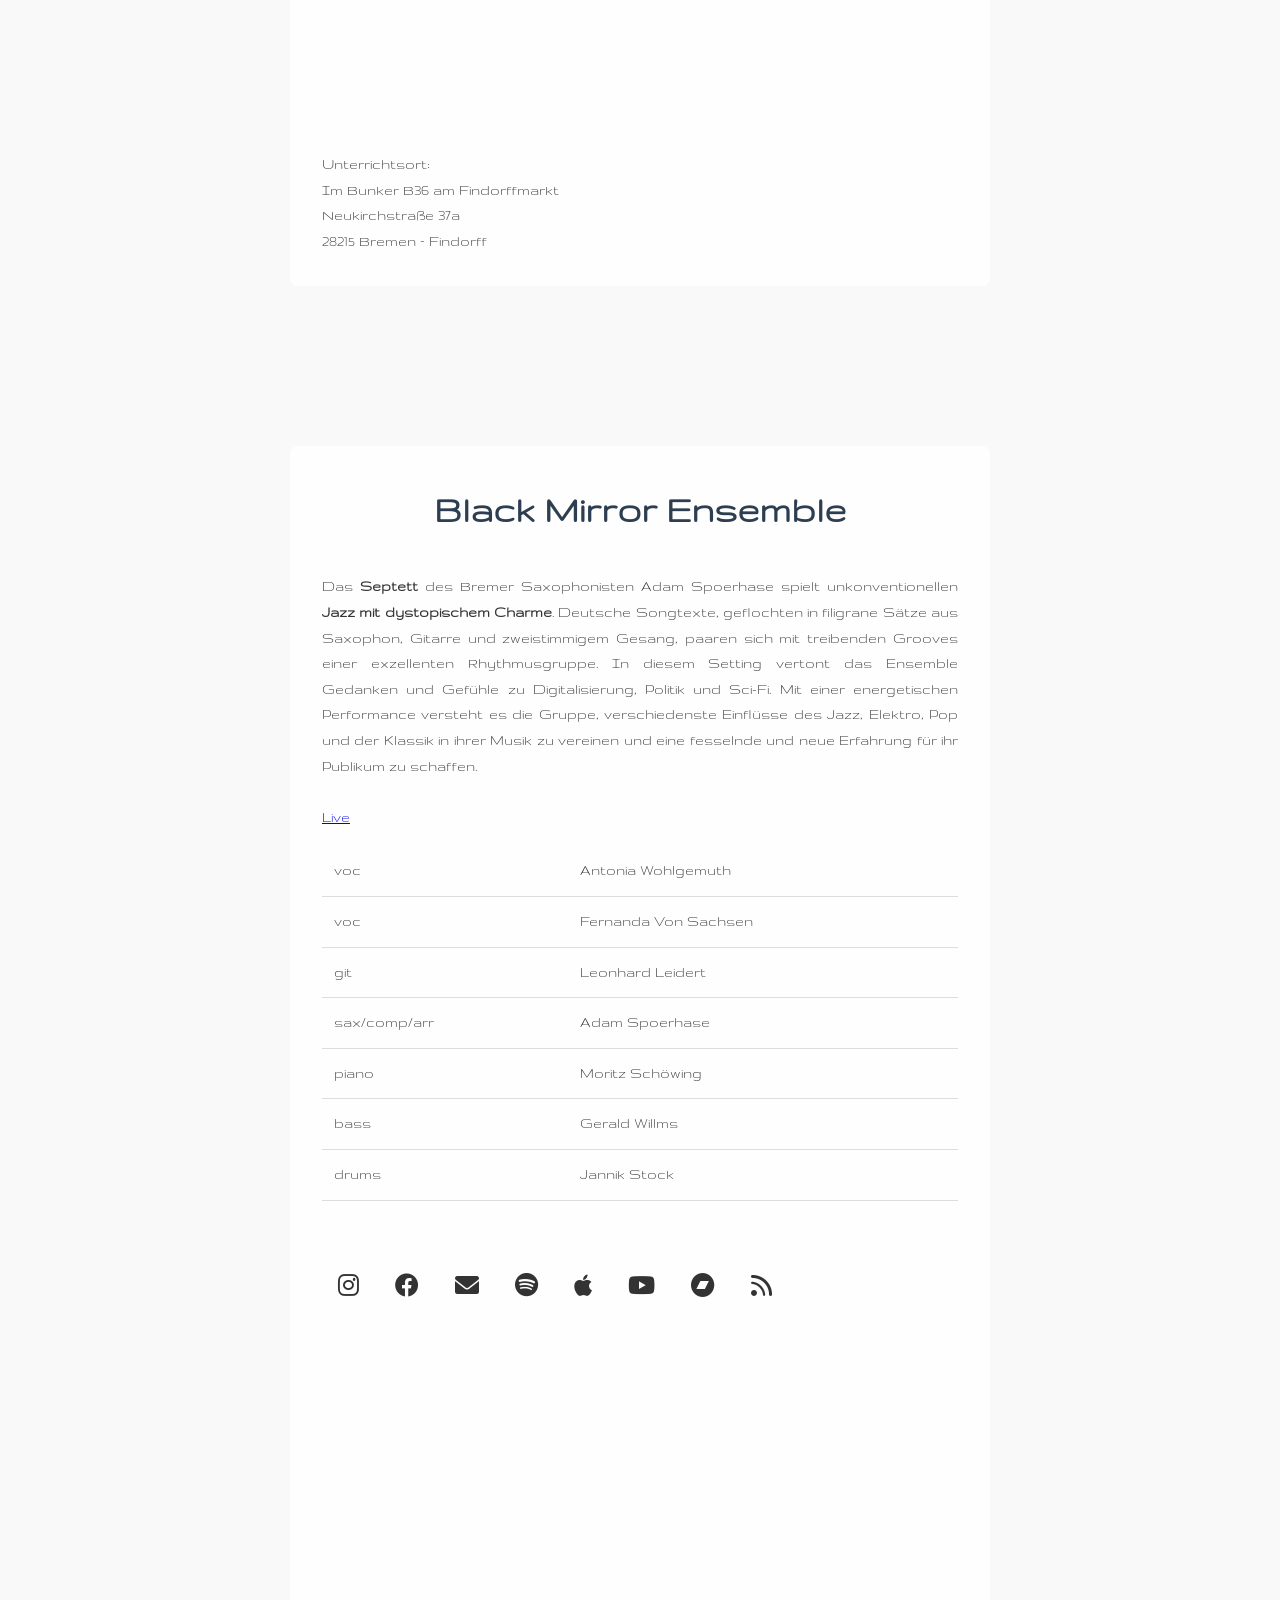
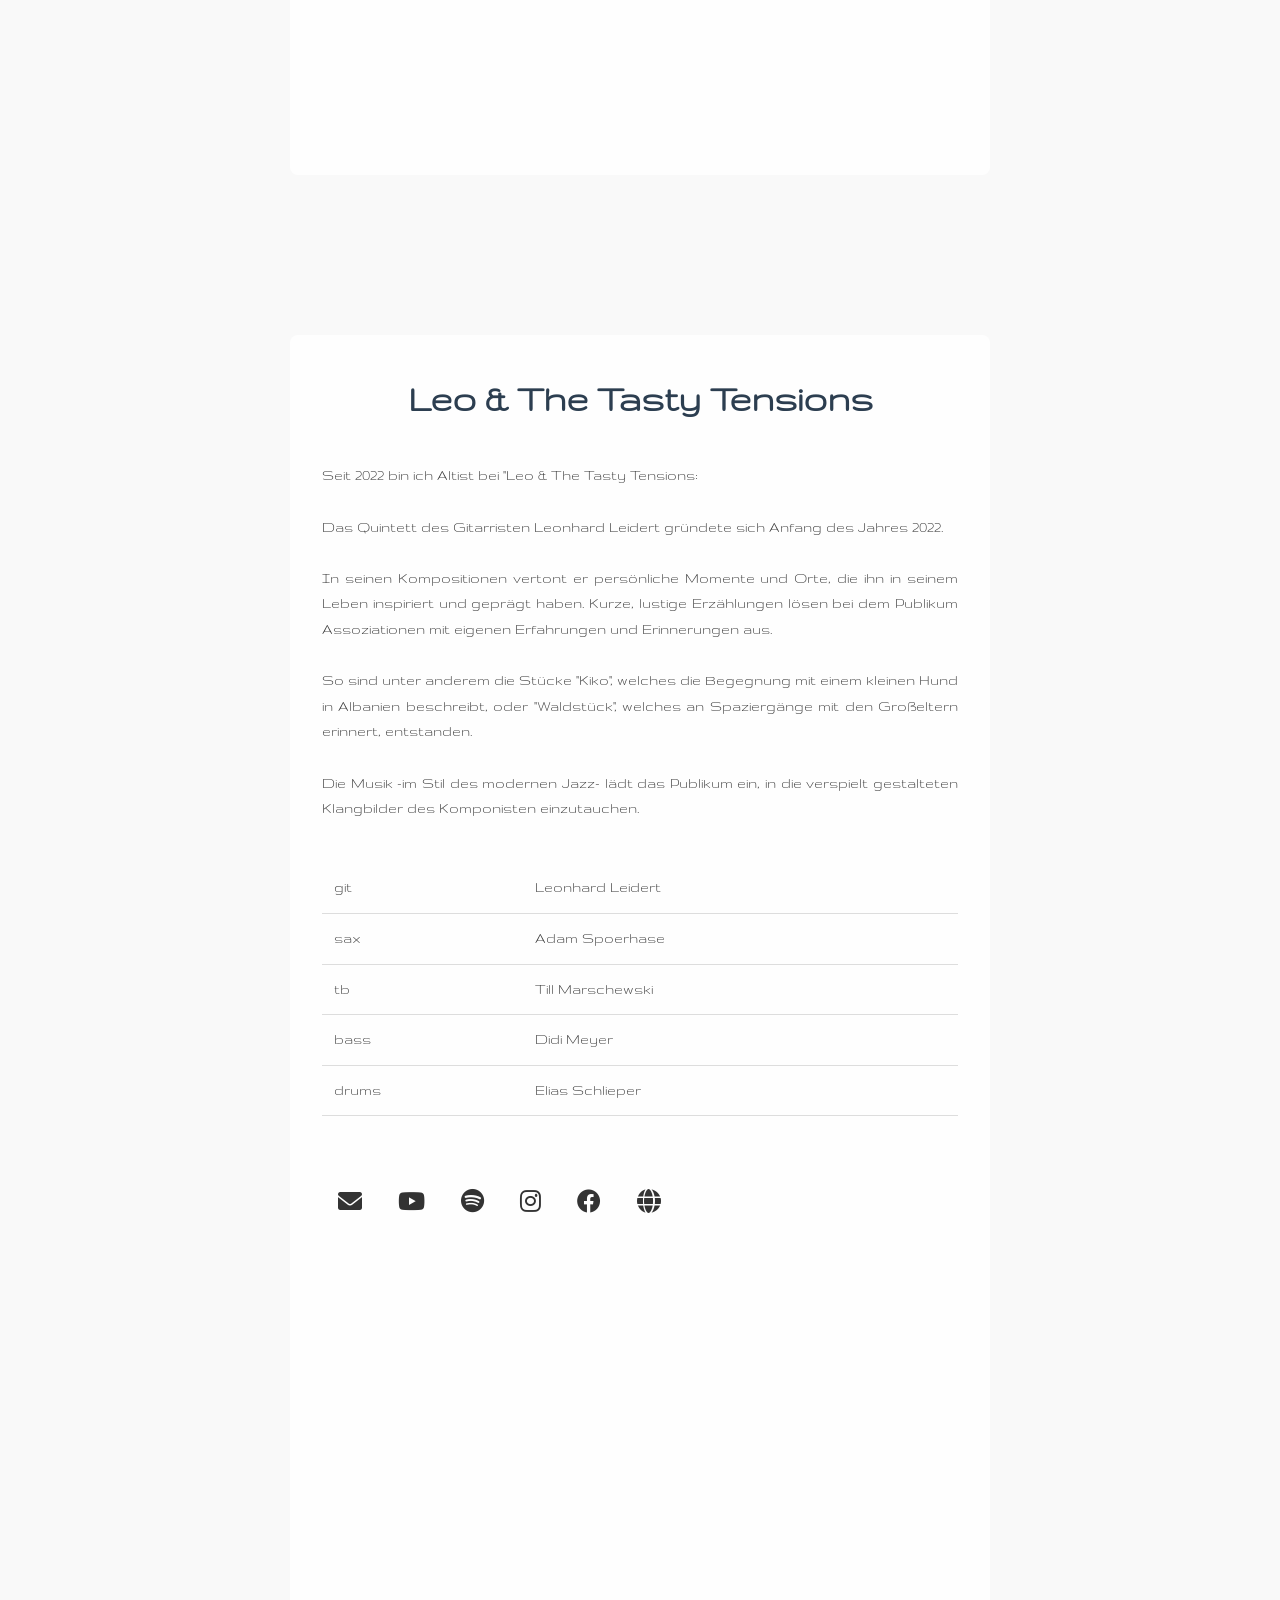
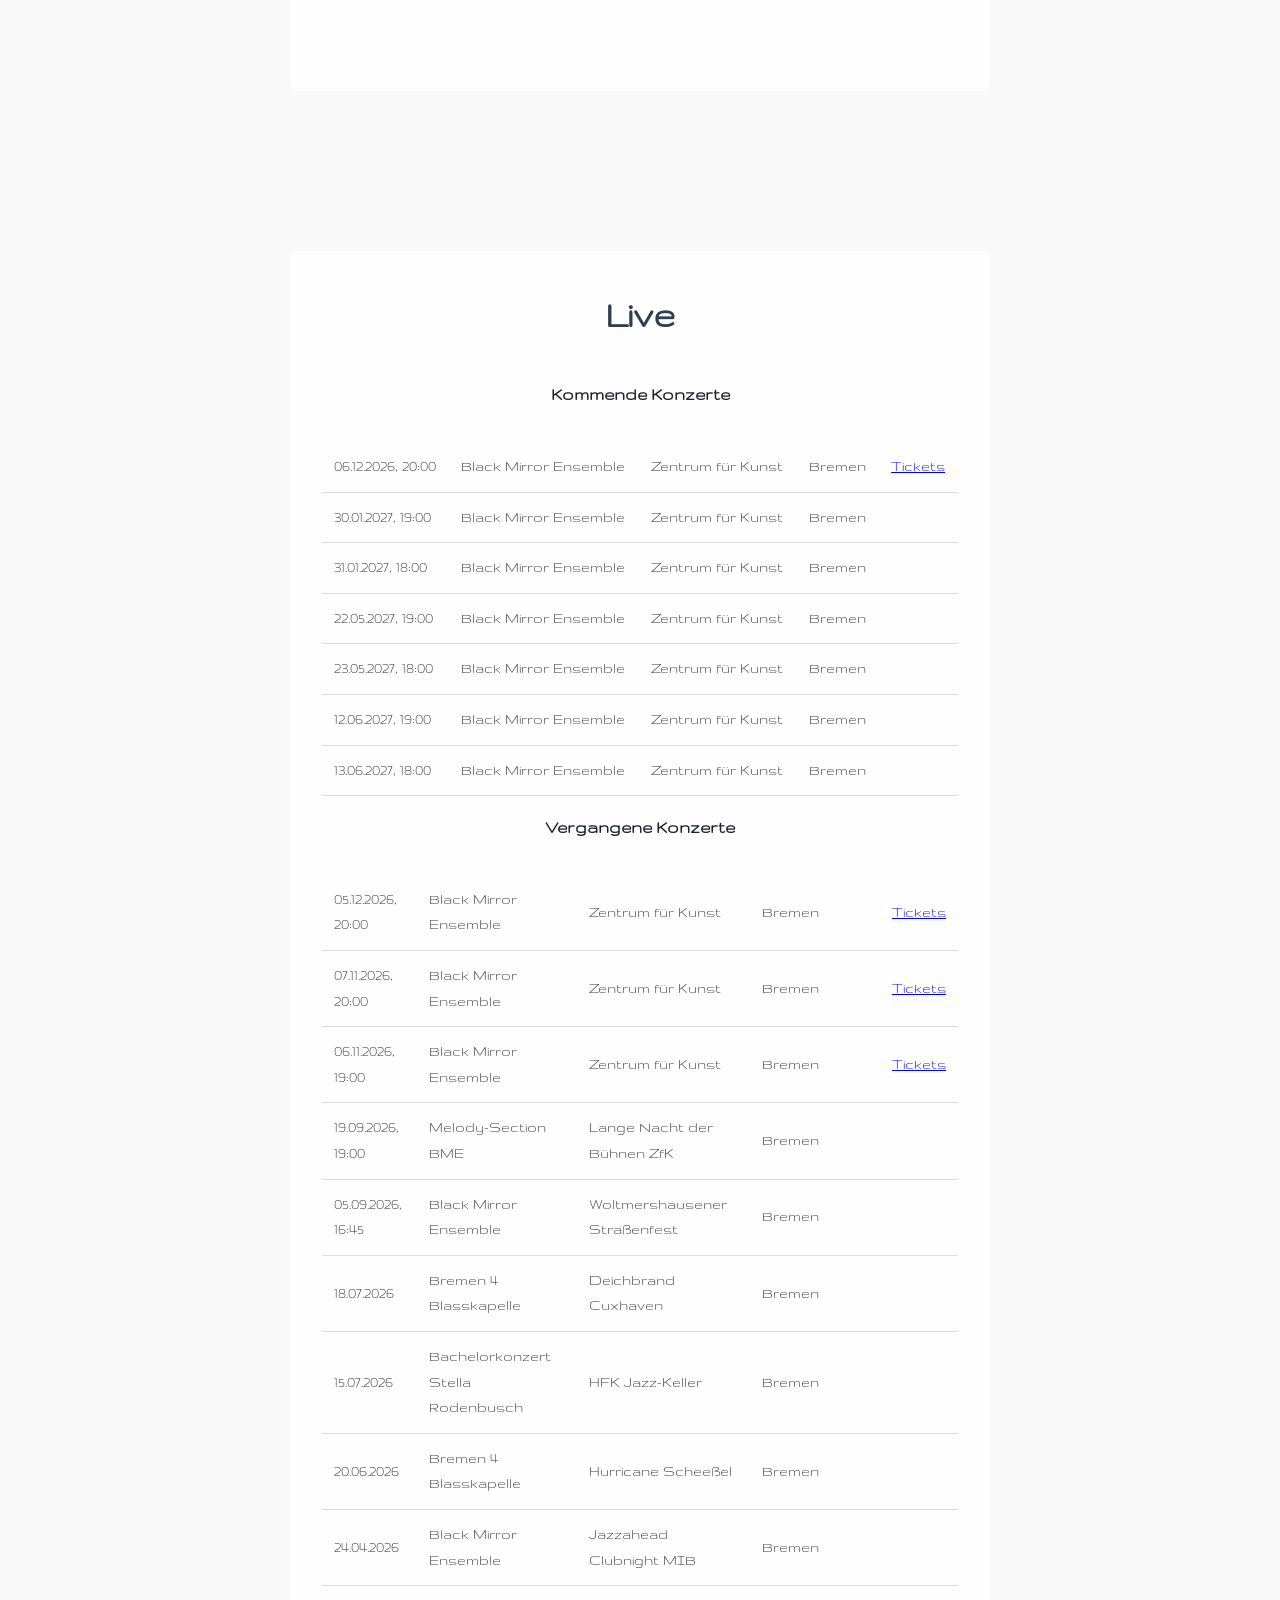
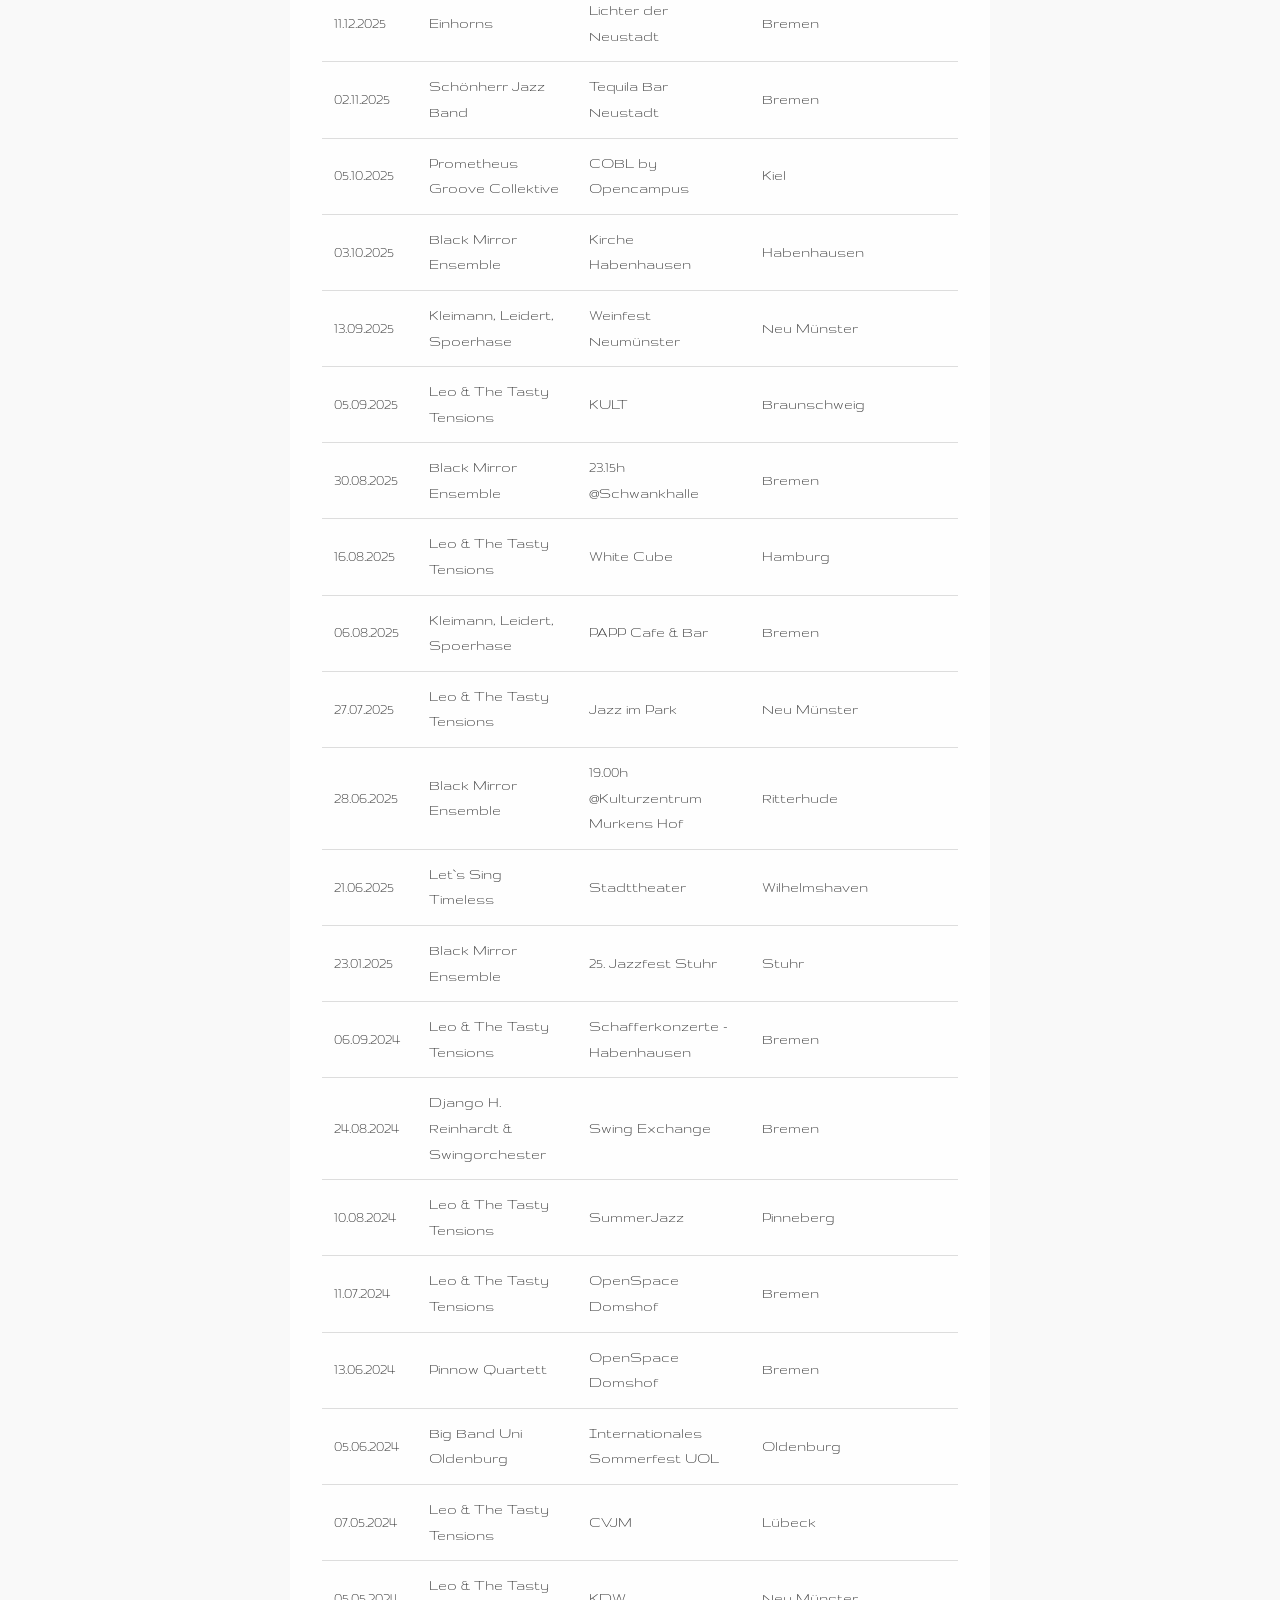
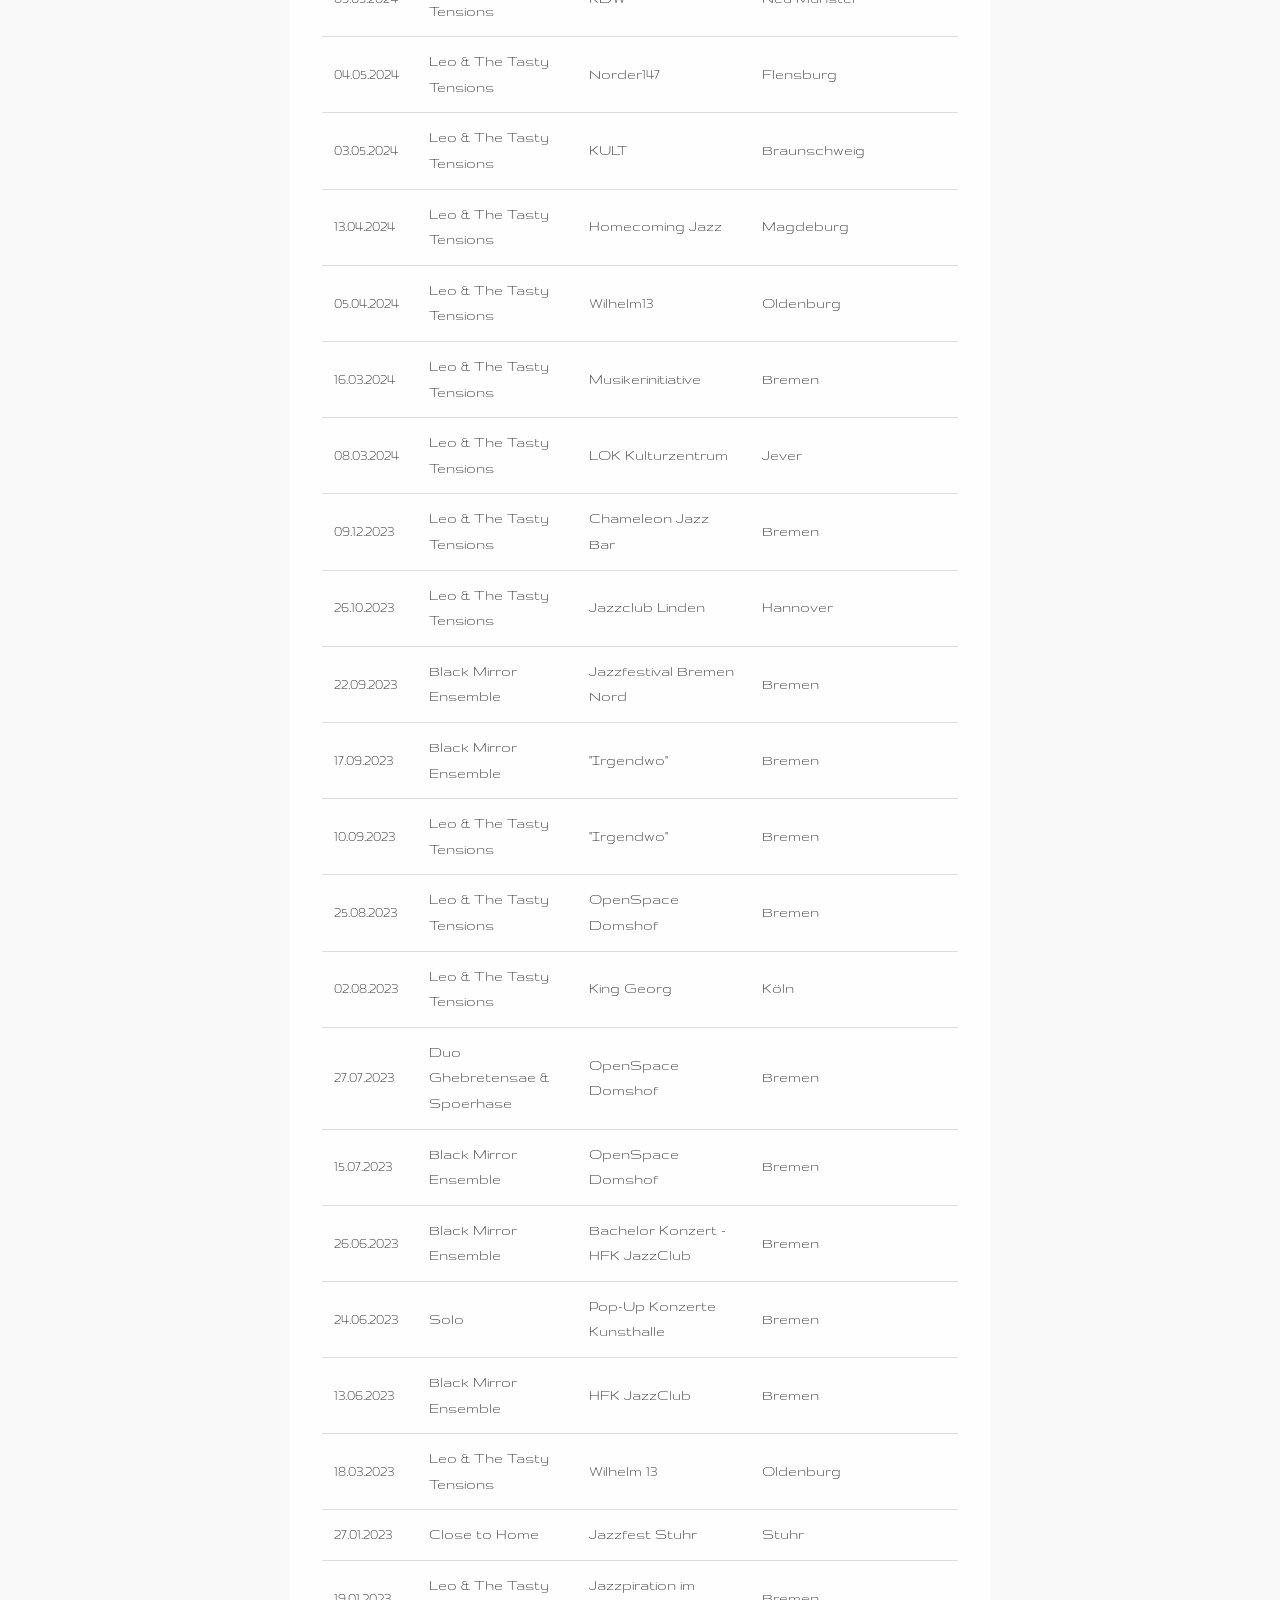
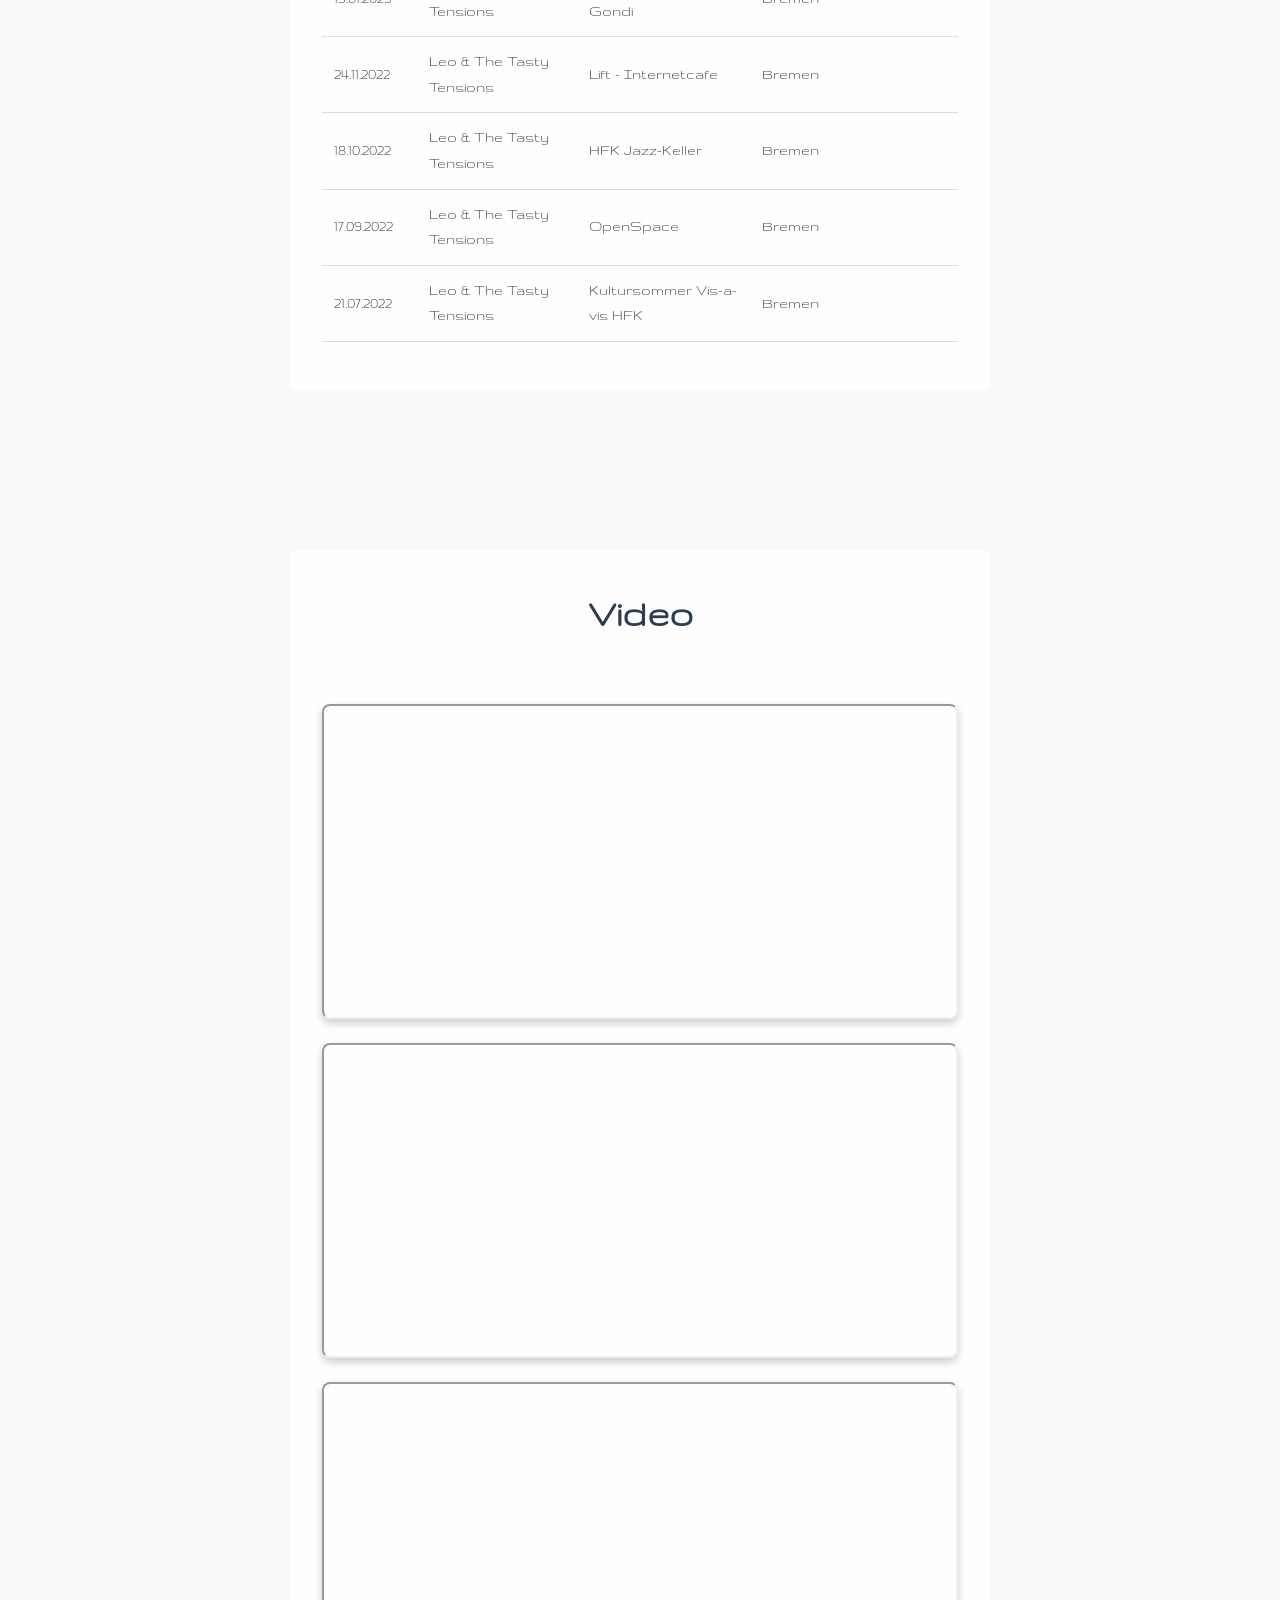
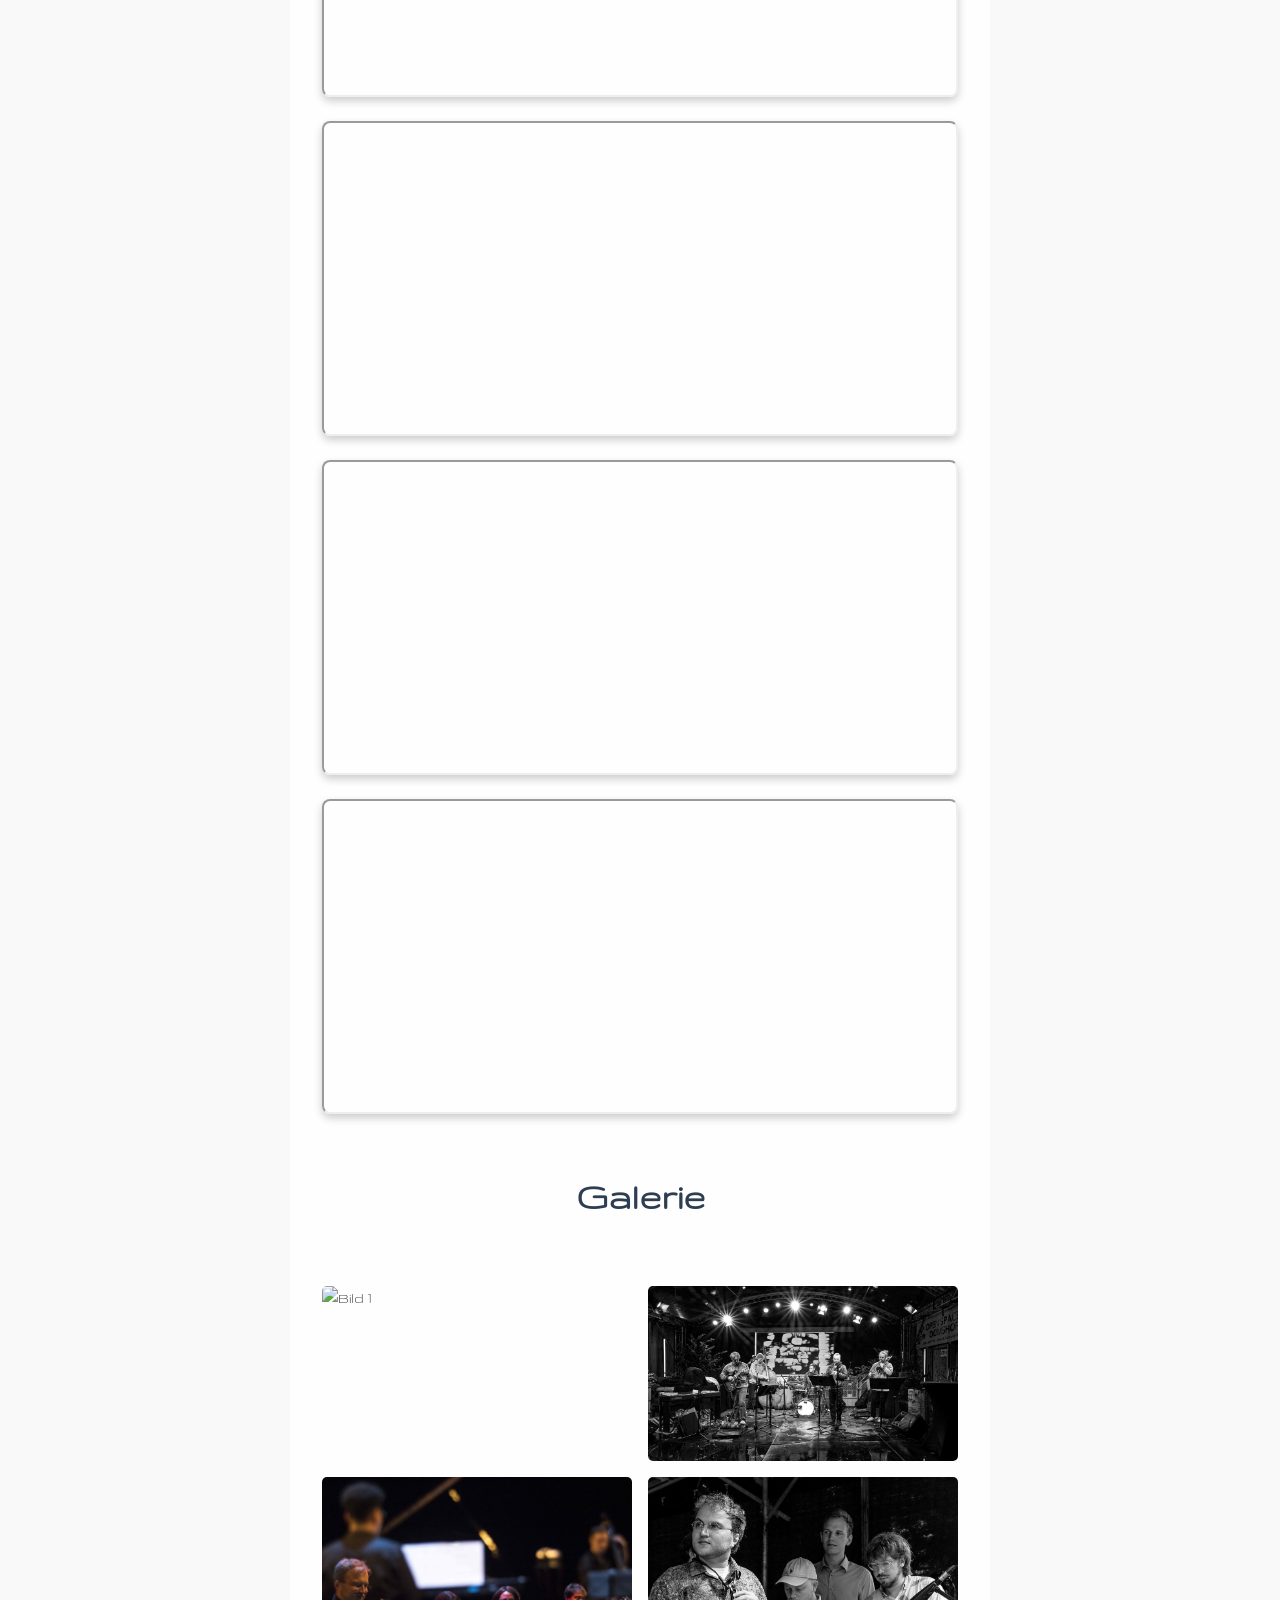
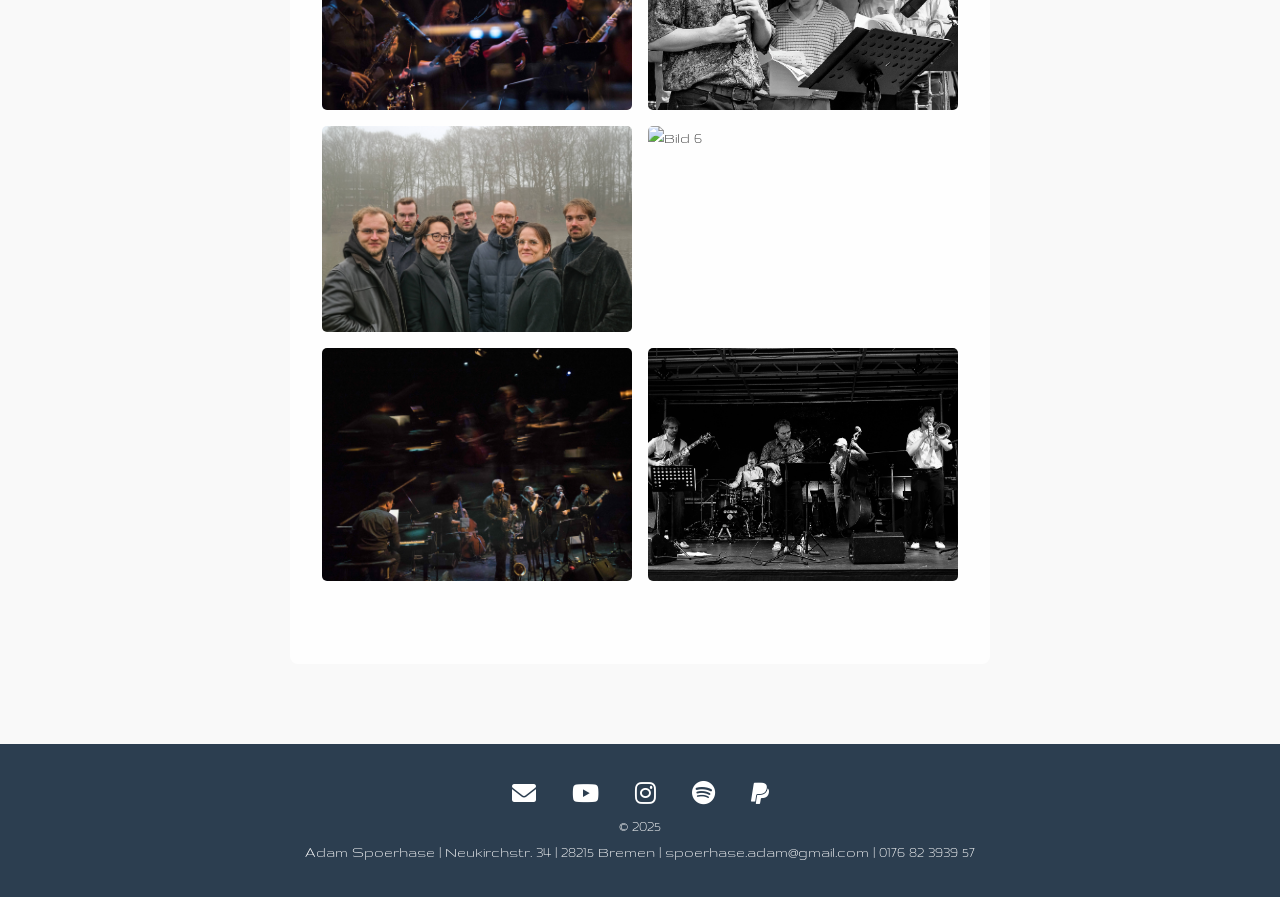
==== commit ef3d674c: "101126" ====
--- a/index.html
+++ b/index.html
@@ -217,6 +217,7 @@
 
       <a href="#events">Live</a><br>
 
+
       <table id="bmeInstrumentationTable" data-instrumentation="instrumentation_bme.json">
         <tbody></tbody>
       </table>
@@ -241,7 +242,11 @@
             class="fab fa-youtube"></i></a>
         <a href="https://blackmirrorensemble.bandcamp.com/album/traumf-nger" target="_blank"><i
             class="fab fa-bandcamp"></i></a>
-
+        <a href="#" id="bmeRssLink" aria-label="RSS-Feed mit kommenden Konzerten des Black Mirror Ensemble"
+          title="RSS-Feed kommende Konzerte"><i class="fas fa-rss"></i></a>
+
+
+            
       </div>
 
       <br><br>
@@ -432,6 +437,35 @@
   <!-- JavaScript zur dynamischen Organisation der Texte -->
   <script src="js/text.js"></script>
 
+  <script>
+    document.getElementById('bmeRssLink').addEventListener('click', event => {
+      event.preventDefault();
+      const rows = [...document.querySelectorAll('#upcomingEvents tr')];
+      const escapeXml = value => String(value).replace(/[&<>"']/g, character => ({
+        '&': '&amp;', '<': '&lt;', '>': '&gt;', '"': '&quot;', "'": '&apos;'
+      })[character]);
+      const items = rows.map((row, index) => {
+        const cells = [...row.querySelectorAll('th, td')].map(cell => cell.textContent.trim()).filter(Boolean);
+        if (!cells.length) return '';
+        const text = cells.join(' – ');
+        const dateText = text.match(/\b\d{1,2}[./-]\d{1,2}[./-]\d{2,4}\b|\b\d{4}-\d{2}-\d{2}\b/);
+        let pubDate = '';
+        if (dateText) {
+          const parts = dateText[0].match(/^(\d{1,2})[./-](\d{1,2})[./-](\d{2,4})$/);
+          const date = parts
+            ? new Date(Number(parts[3].length === 2 ? `20${parts[3]}` : parts[3]), Number(parts[2]) - 1, Number(parts[1]))
+            : new Date(dateText[0]);
+          if (!Number.isNaN(date.getTime())) pubDate = `<pubDate>${date.toUTCString()}</pubDate>`;
+        }
+        return `<item><title>${escapeXml(cells[0])}</title><description>${escapeXml(text)}</description>${pubDate}<guid isPermaLink="false">bme-concert-${index}</guid><link>https://jzzrbbt.github.io/spoerhase-music/#events</link></item>`;
+      }).join('');
+      const feed = `<?xml version="1.0" encoding="UTF-8"?><rss version="2.0"><channel><title>Black Mirror Ensemble – kommende Konzerte</title><link>https://jzzrbbt.github.io/spoerhase-music/#events</link><description>Kommende Konzerte des Black Mirror Ensemble</description>${items}</channel></rss>`;
+      const url = URL.createObjectURL(new Blob([feed], { type: 'application/rss+xml;charset=utf-8' }));
+      window.open(url, '_blank', 'noopener');
+      setTimeout(() => URL.revokeObjectURL(url), 60000);
+    });
+  </script>
+
 </body>
 
 </html>
